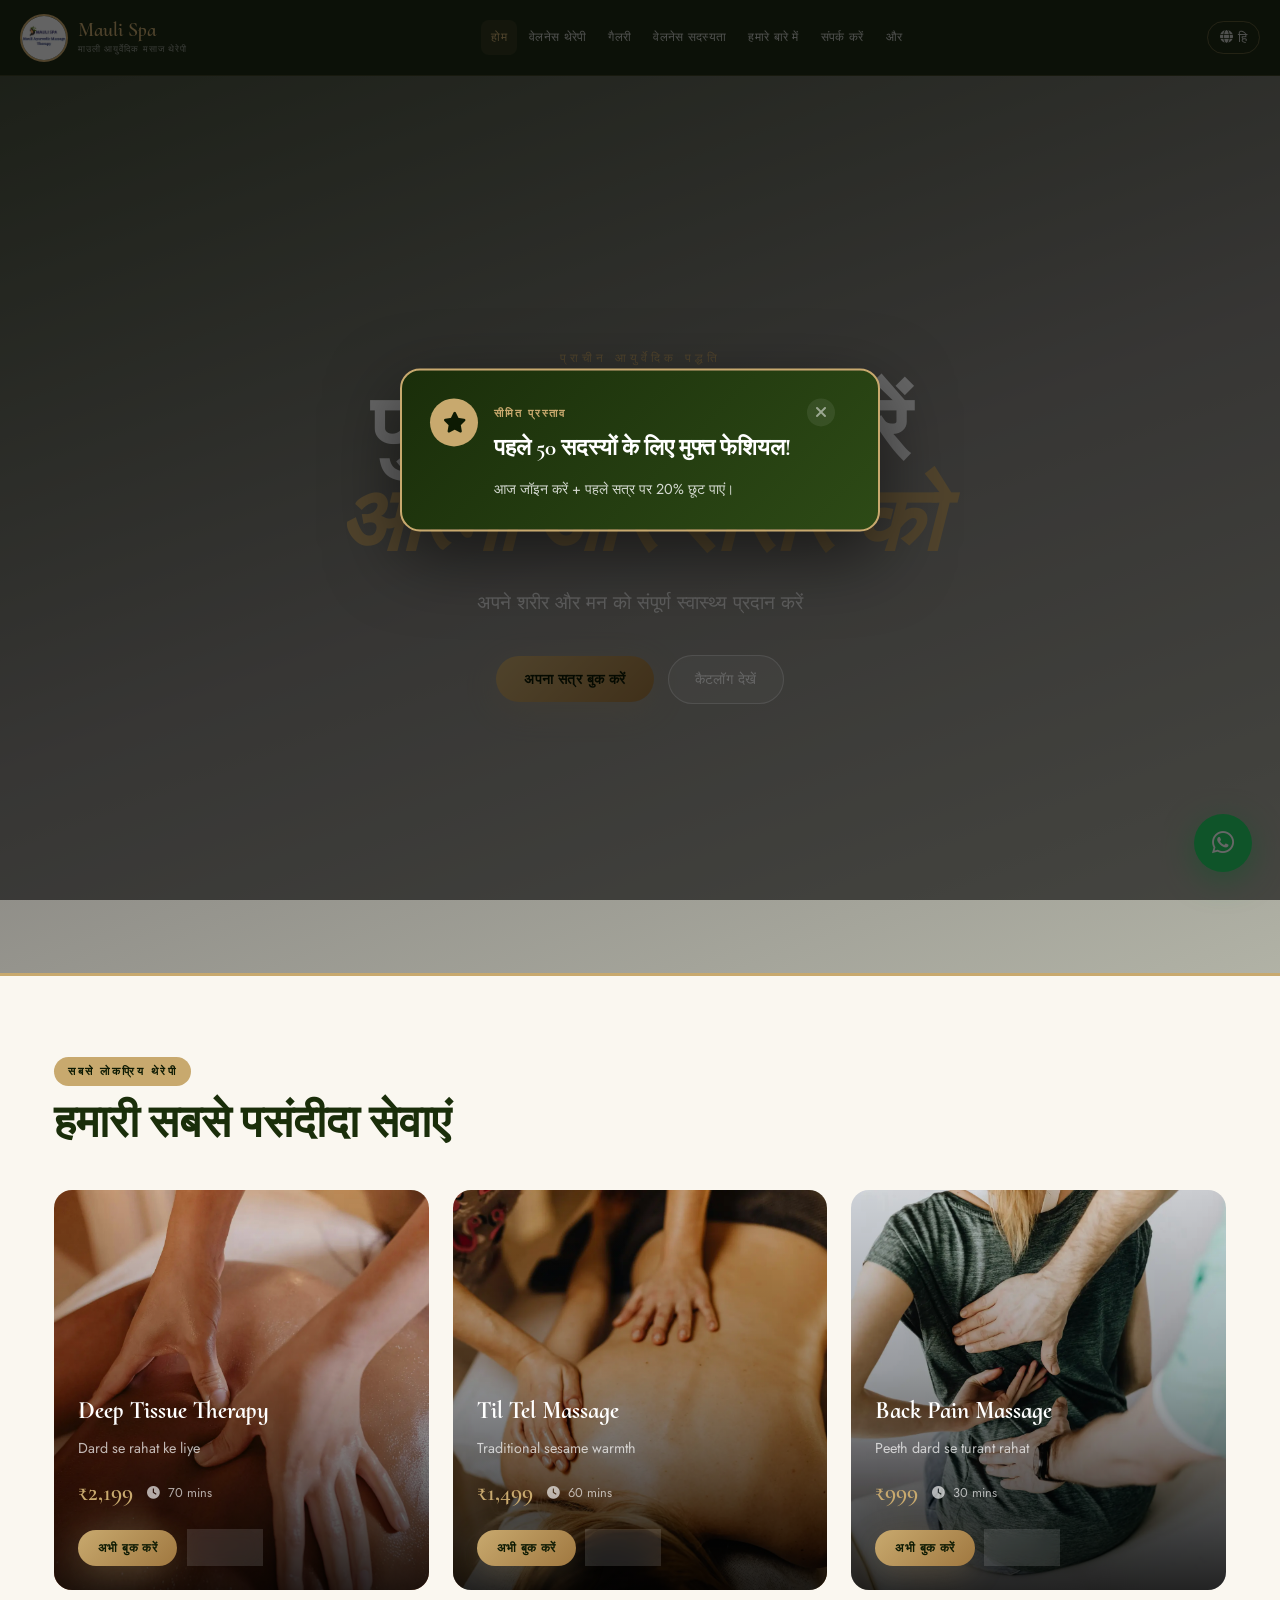
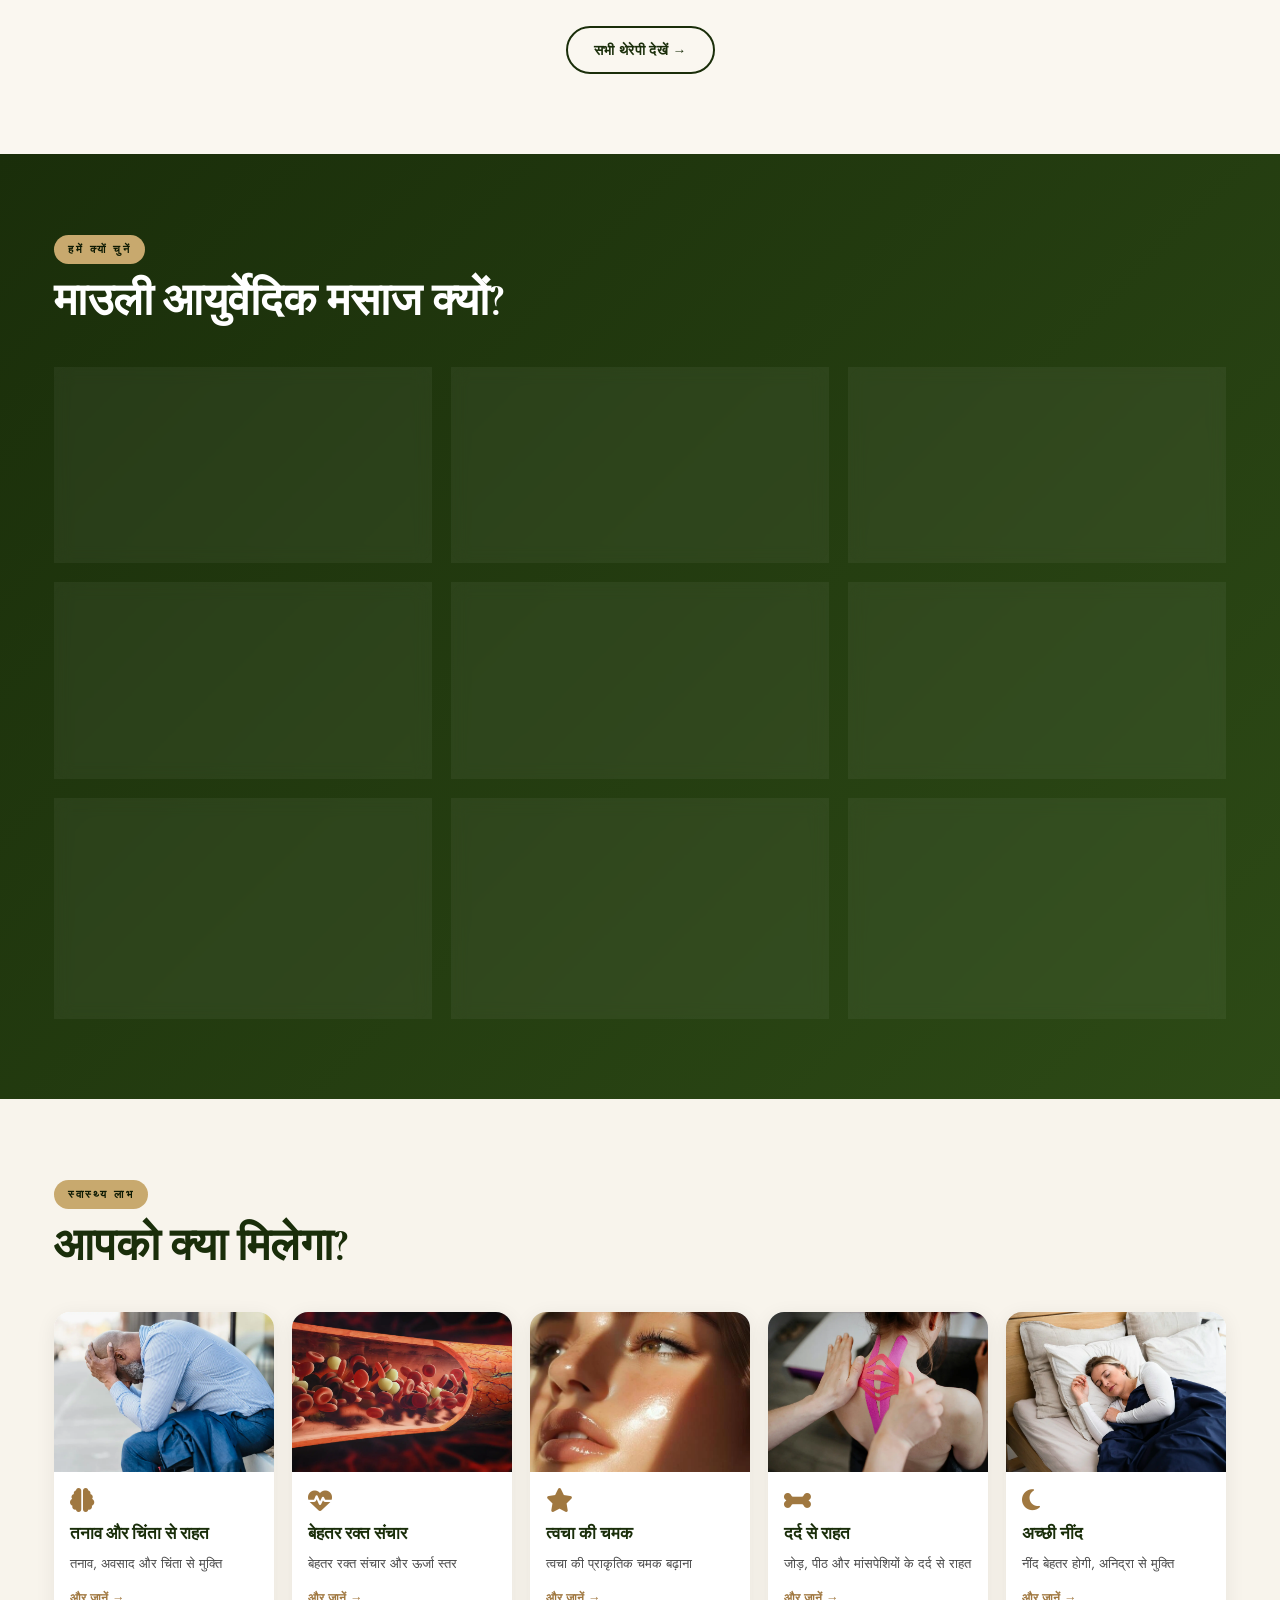
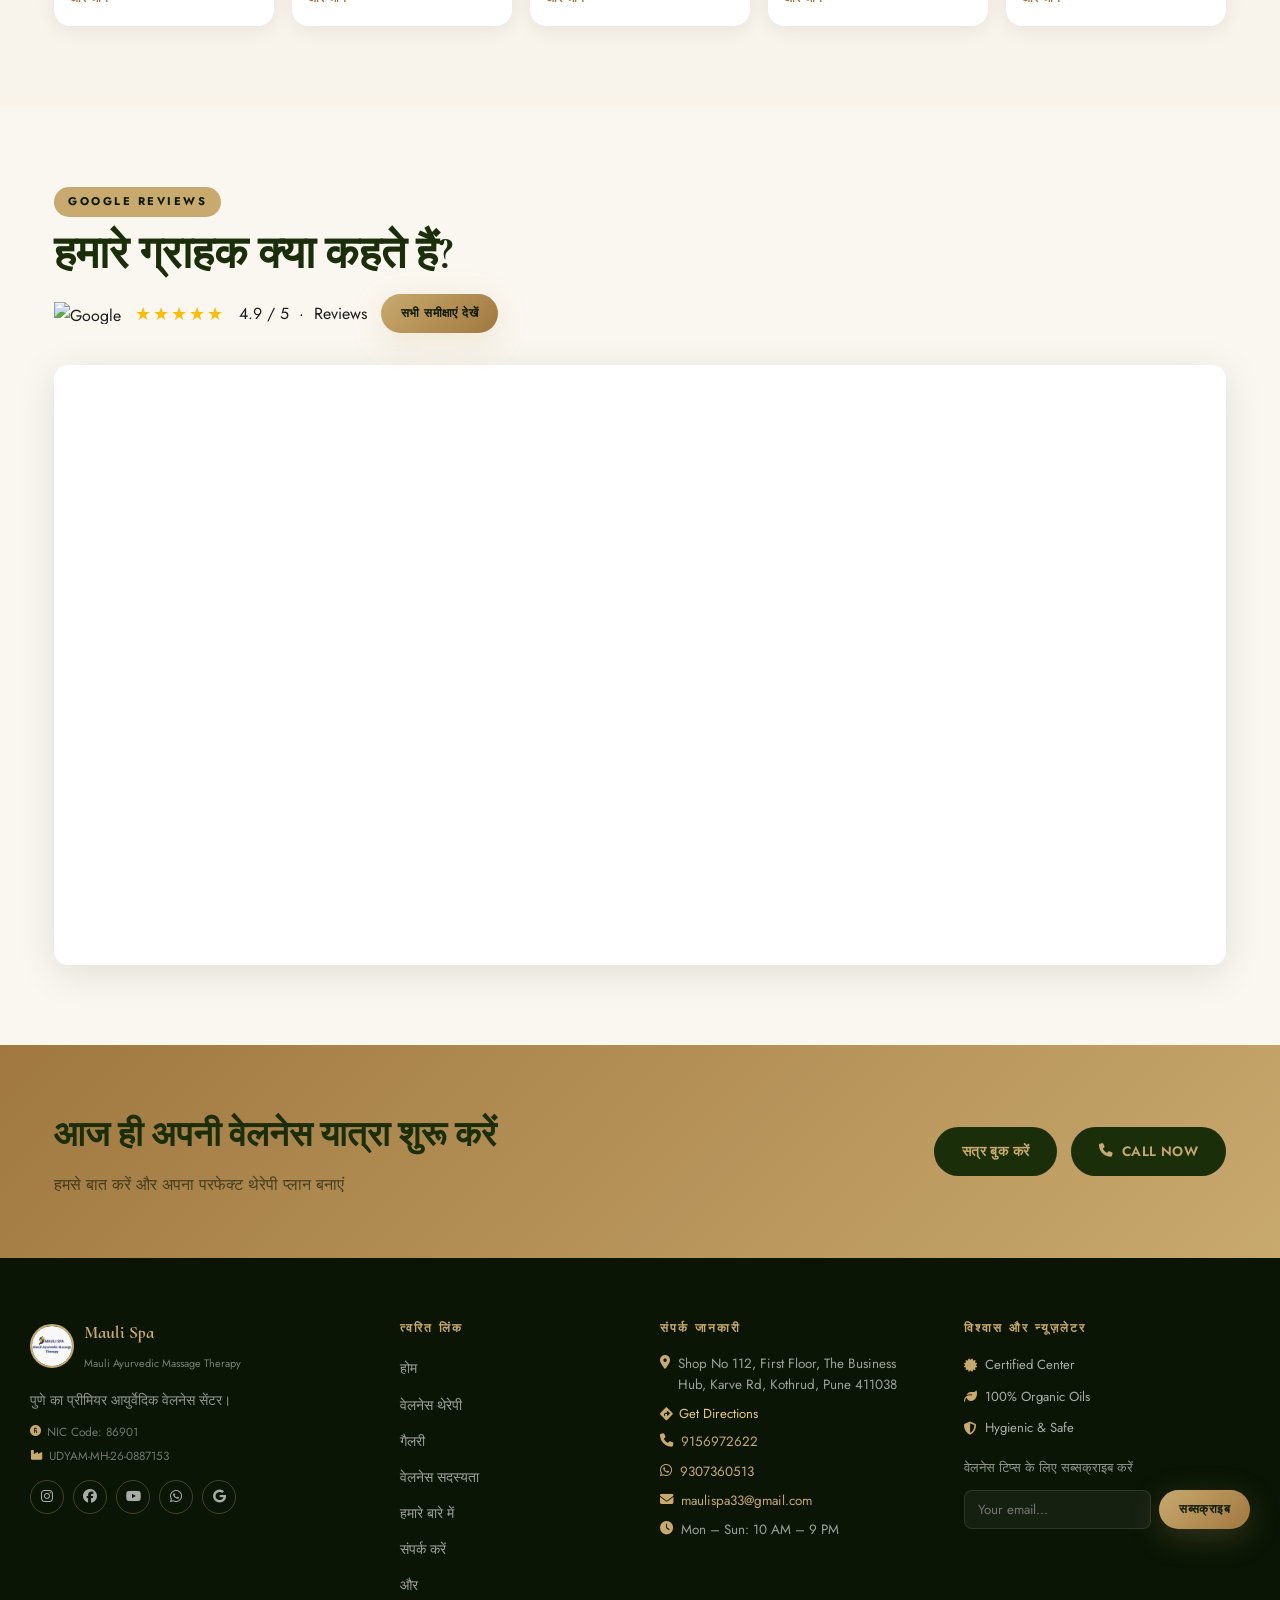
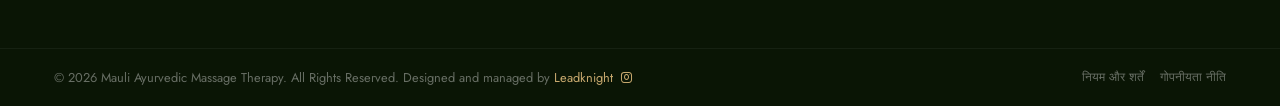
==== index.html @ a4b77ab1 "Update index.html" ====
<!DOCTYPE html>
<html lang="hi">
<head>
<meta charset="UTF-8">
<meta name="viewport" content="width=device-width, initial-scale=1.0">
<title>Mauli Spa - Best Ayurvedic Massage Therapy in Pune | Kothrud</title>
<meta name="description" content="Mauli Spa - Pune ka best Ayurvedic Massage center. Deep Tissue, Potli, Couple Massage. Karve Road, Kothrud. Book Now! Best Spa in Pune.">
<meta name="keywords" content="Best Spa in Pune, Ayurvedic Massage Kothrud, Mauli Spa Services, Massage Therapy Karve Road, Ayurvedic Massage Therapy Pune, Mauli Spa Pune">
<meta property="og:title" content="Mauli Spa - Mayuli Ayurvedic Massage Therapy">
<meta property="og:description" content="Prachin Ayurvedic Paddhati se Payein Sampoorna Swasthya. Best Ayurvedic Massage in Pune.">
<meta property="og:image" content="assets/therapies/deeptissue4.webp?w=1200&h=630&fit=crop">
<meta property="og:url" content="https://www.maulispa.com">
<meta property="og:type" content="website">
<meta name="twitter:card" content="summary_large_image">
<meta name="twitter:title" content="Mauli Spa - Jahan Sukoon Milta Hai">
<meta name="twitter:description" content="Best Ayurvedic Massage Therapy in Pune, Kothrud">
<meta name="twitter:image" content="assets/therapies/deeptissue4.webp?w=1200&h=630&fit=crop">
<link rel="canonical" href="https://www.maulispa.com">
<link rel="preconnect" href="https://fonts.googleapis.com">
<link rel="preconnect" href="https://fonts.gstatic.com" crossorigin>
<link href="https://fonts.googleapis.com/css2?family=Cormorant+Upright:ital,wght@0,300;0,400;0,500;0,600;1,300;1,400&family=Jost:wght@200;300;400;500;600&family=Noto+Sans+Devanagari:wght@300;400;500&display=swap" rel="stylesheet">
<link rel="stylesheet" href="https://cdnjs.cloudflare.com/ajax/libs/font-awesome/6.5.0/css/all.min.css">
<link rel="stylesheet" href="style.css">
<script type="application/ld+json">{"@context":"https://schema.org","@type":"DaySpa","name":"Mauli Spa","description":"Best Ayurvedic Massage Therapy in Pune","url":"https://www.maulispa.com","telephone":"+919307360513","address":{"@type":"PostalAddress","streetAddress":"Shop No 112, First Floor, The Business Hub, Karve Rd","addressLocality":"Kothrud","addressRegion":"Maharashtra","postalCode":"411038","addressCountry":"IN"},"openingHours":"Mo-Su 10:00-21:00","priceRange":"₹₹"}</script>
</head>
<body>

<!-- OFFER POPUP -->
<div id="offerPopup" class="offer-popup">
  <div class="offer-popup-inner">
    <div class="offer-star-badge"><i class="fas fa-star"></i></div>
    <div class="offer-content">
      <span class="offer-tag" data-i18n="offerTag">LIMITED OFFER</span>
      <h3 data-i18n="offerTitle">Free Facial for First 50 Membership User!</h3>
      <p data-i18n="offerDesc">Join today + get 20% off your first session. Click to explore!</p>
    </div>
    <button class="offer-close-btn" id="offerCloseBtn" aria-label="Close"><i class="fas fa-times"></i></button>
  </div>
</div>
<div class="offer-backdrop" id="offerBackdrop"></div>

<!-- HEADER -->
<header class="header" id="mainHeader">
  <div class="header-container">
    <a class="logo-wrap" href="javascript:void(0)" onclick="navTo('home')">
      <div class="logo-icon-wrap">
        <img src="assets/home/logo/logo.webp" alt="Mauli Spa Logo" class="logo-img" id="logoImg">
      </div>
      <div class="logo-text-wrap">
        <span class="logo-name">Mauli Spa</span>
        <span class="logo-tagline" data-i18n="tagline">Mauli Ayurvedic Massage Therapy</span>
      </div>
    </a>

    <nav class="main-nav" id="mainNav">
      <a href="javascript:void(0)" class="nl active" data-page="home" onclick="navTo('home');setNavActive(this)" data-i18n="navHome">Home</a>
      <a href="javascript:void(0)" class="nl" data-page="therapies" onclick="navTo('therapies');setNavActive(this)" data-i18n="navTherapies">Wellness Therapies</a>
      <a href="javascript:void(0)" class="nl" data-page="gallery" onclick="navTo('gallery');setNavActive(this)" data-i18n="navGallery">Gallery</a>
      <a href="javascript:void(0)" class="nl" data-page="membership" onclick="navTo('membership');setNavActive(this)" data-i18n="navMembership">Membership</a>
      <a href="javascript:void(0)" class="nl" data-page="about" onclick="navTo('about');setNavActive(this)" data-i18n="navAbout">About</a>
      <a href="javascript:void(0)" class="nl" data-page="contact" onclick="navTo('contact');setNavActive(this)" data-i18n="navContact">Contact</a>
      <a href="javascript:void(0)" class="nl" data-page="more" onclick="navTo('more');setNavActive(this)" data-i18n="navMore">More</a>
    </nav>

    <div class="header-right">
      <div class="lang-wrap" id="langWrap">
        <button class="lang-trigger" onclick="toggleLangMenu()" aria-label="Language">
          <i class="fas fa-globe"></i>
          <span id="langLabel">हि</span>
        </button>
        <div class="lang-menu" id="langMenu">
          <button onclick="setLang('hi')">🇮🇳 हिंदी</button>
          <button onclick="setLang('en')">🇬🇧 English</button>
          <button onclick="setLang('mr')">मराठी</button>
          <button onclick="setLang('ta')">தமிழ்</button>
          <button onclick="setLang('te')">తెలుగు</button>
          <button onclick="setLang('bn')">বাংলা</button>
          <button onclick="setLang('gu')">ગુજરાતી</button>
          <button onclick="setLang('kn')">ಕನ್ನಡ</button>
          <button onclick="setLang('pa')">ਪੰਜਾਬੀ</button>
          <button onclick="setLang('ml')">മലയാളം</button>
        </div>
      </div>
      <button class="hamburger" id="hamburger" onclick="toggleMobileNav()" aria-label="Menu">
        <span></span><span></span><span></span>
      </button>
    </div>
  </div>
</header>

<!-- PAGES WRAPPER -->
<main id="app">

<!-- ═══════════════════════════════════════════
     PAGE: HOME
═══════════════════════════════════════════ -->
<section id="page-home" class="page active">

  <!-- HERO -->
  <div class="hero">
    <div class="hero-video-wrap" id="heroVideoWrap">
      <video class="hero-video active" autoplay muted loop playsinline preload="auto">
        <source src="assets/home/hero/hero.mp4" type="video/mp4">
      </video>
      <video class="hero-video" autoplay muted loop playsinline preload="none">
        <source src="assets/home/hero/hero2.mp4" type="video/mp4">
      </video>
      <video class="hero-video" autoplay muted loop playsinline preload="none">
        <source src="assets/home/hero/hero3.mp4" type="video/mp4">
      </video>
      <video class="hero-video" autoplay muted loop playsinline preload="none">
        <source src="assets/home/hero/hero4.mp4" type="video/mp4">
      </video>
      <video class="hero-video" autoplay muted loop playsinline preload="none">
        <source src="assets/home/hero/hero5.mp4" type="video/mp4">
      </video>
      <video class="hero-video" autoplay muted loop playsinline preload="none">
        <source src="assets/home/hero/hero1.mp4" type="video/mp4">
      </video>
    </div>
    <div class="hero-overlay"></div>
    <div class="hero-content">
      <p class="hero-eyebrow" data-i18n="heroEyebrow">Prachin Ayurvedic Paddhati</p>
      <h1 class="hero-h1">
        <span data-i18n="heroLine1">Rejuvenate Your</span><br>
        <em data-i18n="heroLine2">Soul &amp; Body</em>
      </h1>
      <p class="hero-sub" data-i18n="heroSub">Apne Shareer aur Mann ko Sampoorna Swasthya pradan karein</p>
      <div class="hero-ctas">
        <button class="btn-gold" onclick="navTo('contact')" data-i18n="heroBook">Book Your Session</button>
        <a href="https://wa.me/c/919307360513" target="_blank" rel="noopener" class="btn-ghost" data-i18n="heroCatalogue">View E-Catalogue</a>
      </div>
    </div>
    <div class="hero-progress" id="heroProgress"><div class="hero-progress-bar" id="heroBar"></div></div>
  </div>

  <!-- TOP 3 THERAPIES OVERLAY -->
  <div class="top3-section">
    <div class="container">
      <div class="sec-badge" data-i18n="top3Badge">Top Demanding Therapies</div>
      <h2 class="sec-h2" data-i18n="top3Title">Our Most Loved Services</h2>
      <div class="top3-grid">

        <div class="top3-card top3-card-hover" data-img="assets/therapies/deeptissue2.webp?w=700&h=500&fit=crop">
          <video class="top3-stroke-video" muted loop playsinline preload="none">
            <source src="assets/therapies/deeptissue.mp4" type="video/mp4">
          </video>
          <div class="top3-bg-img" style="background-image:url('assets/therapies/deeptissue2.webp?w=700&h=500&fit=crop')"></div>
          <div class="top3-overlay">
            <div class="top3-info">
              <h3 data-i18n="thDeepTissue">Deep Tissue Therapy</h3>
              <p data-i18n="thDeepTissueShort">Dard se rahat ke liye</p>
              <div class="top3-meta"><span class="t3-price" data-i18n="thDeepTissuePrice">₹2,199</span><span class="t3-dur"><i class="fas fa-clock"></i> <span data-i18n="thDeepTissueDur">70 mins</span></span></div>
            </div>
            <div class="top3-btns">
              <button class="btn-gold btn-sm" onclick="navTo('contact')" data-i18n="bookNow">Book Now</button>
              <button class="btn-ghost btn-sm" onclick="openTherapyModal(4)" data-i18n="seeMore">See More</button>
            </div>
          </div>
        </div>

        <div class="top3-card top3-card-hover" data-img="assets/therapies/tiltel2.webp?w=700&h=500&fit=crop">
          <video class="top3-stroke-video" muted loop playsinline preload="none">
            <source src="assets/therapies/tiltel.mp4" type="video/mp4">
          </video>
          <div class="top3-bg-img" style="background-image:url('assets/therapies/tiltel2.webp?w=700&h=500&fit=crop')"></div>
          <div class="top3-overlay">
            <div class="top3-info">
              <h3 data-i18n="thTilTel">Til Tel Massage</h3>
              <p data-i18n="thTilTelShort">Traditional sesame warmth</p>
              <div class="top3-meta"><span class="t3-price" data-i18n="thTilTelPrice">₹1,499</span><span class="t3-dur"><i class="fas fa-clock"></i> <span data-i18n="thTilTelDur">60 mins</span></span></div>
            </div>
            <div class="top3-btns">
              <button class="btn-gold btn-sm" onclick="navTo('contact')" data-i18n="bookNow">Book Now</button>
              <button class="btn-ghost btn-sm" onclick="openTherapyModal(7)" data-i18n="seeMore">See More</button>
            </div>
          </div>
        </div>

        <div class="top3-card top3-card-hover" data-img="assets/therapies/backpain.webp?w=700&h=500&fit=crop">
          <video class="top3-stroke-video" muted loop playsinline preload="none">
            <source src="assets/therapies/backpain.mp4" type="video/mp4">
          </video>
          <div class="top3-bg-img" style="background-image:url('assets/therapies/backpain.webp?w=700&h=500&fit=crop')"></div>
          <div class="top3-overlay">
            <div class="top3-info">
              <h3 data-i18n="thBackPain">Back Pain Massage</h3>
              <p data-i18n="thBackPainShort">Peeth dard se turant rahat</p>
              <div class="top3-meta"><span class="t3-price" data-i18n="thBackPainPrice">₹999</span><span class="t3-dur"><i class="fas fa-clock"></i> <span data-i18n="thBackPainDur">30 mins</span></span></div>
            </div>
            <div class="top3-btns">
              <button class="btn-gold btn-sm" onclick="navTo('contact')" data-i18n="bookNow">Book Now</button>
              <button class="btn-ghost btn-sm" onclick="openTherapyModal(10)" data-i18n="seeMore">See More</button>
            </div>
          </div>
        </div>

      </div>
      <div class="see-all-wrap">
        <button class="btn-outline" onclick="navTo('therapies')" data-i18n="seeAllTherapies">See All Therapies →</button>
      </div>
    </div>
  </div>

  <!-- WHY MAULI -->
  <div class="why-section">
    <div class="container">
      <div class="sec-badge" data-i18n="whyBadge">Why Choose Us</div>
      <h2 class="sec-h2" data-i18n="whyTitle">Why Mauli Ayurvedic Massage Therapy?</h2>
      <div class="why-grid">
        <div class="why-card"><div class="why-icon"><i class="fas fa-user-md"></i></div><h3 data-i18n="w1h">Expert Therapists</h3><p data-i18n="w1p">Experienced aur certified staff with Familier Nature</p></div>
        <div class="why-card"><div class="why-icon"><i class="fas fa-leaf"></i></div><h3 data-i18n="w2h">Pure Ayurvedic Oils</h3><p data-i18n="w2p">100% natural aur jadi-bootiyon se bane tel</p></div>
        <div class="why-card"><div class="why-icon"><i class="fas fa-spa"></i></div><h3 data-i18n="w3h">Peaceful Ambience</h3><p data-i18n="w3p">Shor-sharabe se door ek shant vatavaran</p></div>
        <div class="why-card"><div class="why-icon"><i class="fas fa-shield-alt"></i></div><h3 data-i18n="w4h">Hygiene First</h3><p data-i18n="w4p">Disposable sheets &amp; under garments aur sanitized rooms har baar</p></div>
        <div class="why-card"><div class="why-icon"><i class="fas fa-certificate"></i></div><h3 data-i18n="w5h">Certified Center</h3><p data-i18n="w5p">Government certified Ayurvedic wellness center</p></div>
        <div class="why-card"><div class="why-icon"><i class="fas fa-clock"></i></div><h3 data-i18n="w6h">7 Days Open</h3><p data-i18n="w6p">Mon–Sun: 10 AM – 9 PM. Aapki suvidha ke liye</p></div>
        <div class="why-card"><div class="why-icon"><i class="fas fa-door-closed"></i></div><h3 data-i18n="w7h">3 Private Cabins</h3><p data-i18n="w7p">Har cabin mein poori privacy — sirf aap aur aapka sukoon</p></div>
        <div class="why-card"><div class="why-icon"><i class="fas fa-wind"></i></div><h3 data-i18n="w8h">Fan + Central AC</h3><p data-i18n="w8p">Har cabin mein 1 dedicated fan aur centralised AC — perfect cooling har mausam mein</p></div>
        <div class="why-card"><div class="why-icon"><i class="fas fa-shower"></i></div><h3 data-i18n="w9h">Premium Bathroom</h3><p data-i18n="w9p">Combined bathroom with geyser, hot &amp; cold shower aur mini hotel shop</p></div>
      </div>
    </div>
  </div>

  <!-- BENEFITS -->
  <div class="benefits-section">
    <div class="container">
      <div class="sec-badge" data-i18n="benefitsBadge">Health Benefits</div>
      <h2 class="sec-h2" data-i18n="benefitsTitle">Aapko Kya Milega?</h2>
      <div class="benefits-grid">
        <div class="benefit-card" onclick="openBenefitModal('stress')">
          <div class="benefit-img" style="background-image:url('assets/home/benefits/stress1.webp?w=400&h=300&fit=crop')"></div>
          <div class="benefit-body"><i class="fas fa-brain"></i><h4 data-i18n="b1h">Stress &amp; Anxiety Relief</h4><p data-i18n="b1p">Stress, depression aur anxiety se mukti</p><span class="learn-more" data-i18n="learnMore">Learn More →</span></div>
        </div>
        <div class="benefit-card" onclick="openBenefitModal('circulation')">
          <div class="benefit-img" style="background-image:url('assets/home/benefits/batterblood.webp?w=400&h=300&fit=crop')"></div>
          <div class="benefit-body"><i class="fas fa-heartbeat"></i><h4 data-i18n="b2h">Better Blood Circulation</h4><p data-i18n="b2p">Behtar blood circulation aur energy levels</p><span class="learn-more" data-i18n="learnMore">Learn More →</span></div>
        </div>
        <div class="benefit-card" onclick="openBenefitModal('skin')">
          <div class="benefit-img" style="background-image:url('assets/home/benefits/skinglow.webp?w=400&h=300&fit=crop')"></div>
          <div class="benefit-body"><i class="fas fa-star"></i><h4 data-i18n="b3h">Skin Glow</h4><p data-i18n="b3p">Skin ka natural glow aur radiance badhana</p><span class="learn-more" data-i18n="learnMore">Learn More →</span></div>
        </div>
        <div class="benefit-card" onclick="openBenefitModal('pain')">
          <div class="benefit-img" style="background-image:url('assets/home/benefits/painreliefs.webp?w=400&h=300&fit=crop')"></div>
          <div class="benefit-body"><i class="fas fa-bone"></i><h4 data-i18n="b4h">Pain Relief</h4><p data-i18n="b4p">Joint, back aur muscle pain se rahat</p><span class="learn-more" data-i18n="learnMore">Learn More →</span></div>
        </div>
        <div class="benefit-card" onclick="openBenefitModal('sleep')">
          <div class="benefit-img" style="background-image:url('assets/home/benefits/goodsleep.webp?w=400&h=300&fit=crop')"></div>
          <div class="benefit-body"><i class="fas fa-moon"></i><h4 data-i18n="b5h">Good Sleep</h4><p data-i18n="b5p">Neend behtar hogi, insomnia se mukti</p><span class="learn-more" data-i18n="learnMore">Learn More →</span></div>
        </div>
      </div>
    </div>
  </div>

  <!-- GOOGLE REVIEWS — Actual elfsite embed -->
  <div class="reviews-section">
    <div class="container">
      <div class="sec-badge">Google Reviews</div>
      <h2 class="sec-h2" data-i18n="reviewsTitle">Hamara Clients Kya Kehte Hain?</h2>
      <div class="google-rating-bar">
        <img src="https://upload.wikimedia.org/wikipedia/commons/2/2f/Google_2015_logo.svg" alt="Google" class="g-logo">
        <div class="g-stars">★★★★★</div>
        <span>4.9 / 5 &nbsp;·&nbsp; Reviews</span>
        <a href="https://g.page/r/CXoD8fQgviotEBM/review" target="_blank" rel="noopener" class="btn-gold btn-sm" data-i18n="seeReviews">See All Reviews</a>
      </div>
      <!-- Elfsite Google Reviews Widget -->
      <div class="elfsite-reviews-wrap">
        <iframe
          src="https://522c676329b441b885ee4ed697cd2da2.elf.site"
          width="100%"
          height="600"
          frameborder="0"
          style="border:none;border-radius:14px;overflow:hidden;"
          loading="lazy"
          title="Mauli Spa Google Reviews"
          allow="clipboard-write"
        ></iframe>
      </div>
    </div>
  </div>

  <!-- CTA BANNER -->
  <div class="cta-banner">
    <div class="container">
      <div class="cta-banner-inner">
        <div class="cta-text"><h2 data-i18n="ctaTitle">Aaj Hi Apna Wellness Journey Shuru Karein</h2><p data-i18n="ctaSub">Hamse baat karein aur apna perfect therapy plan banayein</p></div>
        <div class="cta-btns">
          <button class="btn-dark" onclick="navTo('contact')" data-i18n="ctaBook">Book Session</button>
          <a href="tel:9156972622" class="btn-dark"><i class="fas fa-phone"></i> Call Now</a>
        </div>
      </div>
    </div>
  </div>

</section>

<!-- ═══════════════════════════════════════════
     PAGE: WELLNESS THERAPIES
═══════════════════════════════════════════ -->
<section id="page-therapies" class="page">
  <div class="page-banner" style="background-image:url('assets/therapies/therapybanner.webp')">
    <div class="pb-overlay"></div>
    <div class="pb-content"><h1 data-i18n="therapiesH1">Wellness Therapies</h1><p data-i18n="therapiesSub">Prachin Ayurvedic Kala se Sampoorna Swasthya</p></div>
  </div>
  <div class="container" style="padding:60px 20px">
    <div class="sec-badge" data-i18n="therapiesBadge">All Services</div>
    <h2 class="sec-h2" data-i18n="therapiesTitle">Hamari Wellness Therapies</h2>
    <div class="therapies-grid" id="therapiesGrid"></div>
  </div>
  <div class="hygiene-strip">
    <div class="container"><div class="hygiene-grid">
      <div class="hy-item"><i class="fas fa-user-md"></i><h4 data-i18n="hygCertified">Certified Therapists</h4><p data-i18n="hygCertifiedP">Professional aur certified team</p></div>
      <div class="hy-item"><i class="fas fa-leaf"></i><h4 data-i18n="hygNatural">Pure Natural Oils</h4><p data-i18n="hygNaturalP">100% natural oils ka istemal</p></div>
      <div class="hy-item"><i class="fas fa-broom"></i><h4 data-i18n="hygDisposable">Disposable Sheets</h4><p data-i18n="hygDisposableP">Fresh sheets har session mein</p></div>
      <div class="hy-item"><i class="fas fa-spray-can"></i><h4 data-i18n="hygSanitized">Sanitized Rooms</h4><p data-i18n="hygSanitizedP">Deep sanitized after every client</p></div>
    </div></div>
  </div>
</section>

<!-- ═══════════════════════════════════════════
     PAGE: GALLERY
═══════════════════════════════════════════ -->
<section id="page-gallery" class="page">
  <div class="page-banner" style="background-image:url('assets/gallery/gallerybanner.webp?w=1920&h=600&fit=crop')">
    <div class="pb-overlay"></div>
    <div class="pb-content"><h1 data-i18n="galleryH1">Gallery</h1><p data-i18n="gallerySub">Hamare Shant aur Sundar Vatavaran Dekhein</p></div>
  </div>
  <div class="container" style="padding:60px 20px">
    <div class="social-section-header" data-i18n="followUs">Follow Us On Social Media</div>
    <div class="social-strip">
      <a href="https://instagram.com/maulispa" target="_blank" class="soc-btn instagram"><i class="fab fa-instagram"></i> Instagram</a>
      <a href="https://facebook.com/@maulispa" target="_blank" class="soc-btn facebook"><i class="fab fa-facebook"></i> Facebook</a>
      <a href="https://youtube.com/@maulispa" target="_blank" class="soc-btn youtube"><i class="fab fa-youtube"></i> YouTube</a>
      <a href="https://wa.me/919307360513" target="_blank" class="soc-btn whatsapp"><i class="fab fa-whatsapp"></i> WhatsApp</a>
      <a href="https://share.google/SUFFG6sbTxTEp1xLA" target="_blank" class="soc-btn gmaps"><i class="fas fa-map-marker-alt"></i> Google Maps</a>
    </div>
    <div class="virtual-tour-wrap">
      <h3 class="sec-h2" data-i18n="virtualTour">Virtual Tour</h3>
      <div class="vt-video">
        <video autoplay muted loop playsinline style="width:100%;height:100%;object-fit:cover;">
          <source src="assets/gallery/internaltour.mp4" type="video/mp4">
        </video>
        <div class="vt-label"><i class="fas fa-play-circle"></i> <span data-i18n="virtualTourLabel">Mauli Spa — Virtual Tour</span></div>
      </div>
    </div>
    <h3 class="sec-h2" style="margin-bottom:30px;" data-i18n="photoGallery">Photo Gallery</h3>
    <div class="masonry-grid" id="masonryGrid"></div>
  </div>
  <div class="lightbox" id="lightbox">
    <button class="lb-close" onclick="closeLightbox()"><i class="fas fa-times"></i></button>
    <button class="lb-prev" onclick="lbNav(-1)"><i class="fas fa-chevron-left"></i></button>
    <img id="lbImg" src="" alt="">
    <button class="lb-next" onclick="lbNav(1)"><i class="fas fa-chevron-right"></i></button>
    <div class="lb-counter" id="lbCounter"></div>
  </div>
</section>

<!-- ═══════════════════════════════════════════
     PAGE: MEMBERSHIP
═══════════════════════════════════════════ -->
<section id="page-membership" class="page">
  <div class="page-banner" style="background-image:url('assets/membership/membership.webp')">
    <div class="pb-overlay"></div>
    <div class="pb-content"><h1 data-i18n="memberH1">Wellness Membership</h1><p data-i18n="memberSub">Har baar pay karne ki jhanjhat chhodein</p></div>
  </div>
  <div class="container" style="padding:60px 20px">
    <div class="limited-offer-banner">
      <span class="pulse-dot"></span>
      <strong data-i18n="limitedOffer">LIMITED OFFER:</strong>&nbsp;<span data-i18n="limitedOfferDesc">Pehle 50 Members ke liye Join karte hi ek FREE Facial milega!</span>
    </div>
    <div class="savings-calc">
      <h3 data-i18n="savingsCalc">Savings Calculator</h3>
      <div class="sc-inner">
        <div class="sc-box red"><span data-i18n="normalPrice">Normal Price</span><strong>₹1,499/session</strong></div>
        <div class="sc-arrow">→</div>
        <div class="sc-box green"><span data-i18n="memberPrice">Platinum Member</span><strong>₹1,124/session</strong></div>
        <div class="sc-box highlight"><span data-i18n="annualSaving">Annual Saving</span><strong>₹4,500</strong></div>
      </div>
    </div>
    <div class="plans-grid">
      <div class="plan-card">
        <div class="plan-header"><h3 data-i18n="planSilver">Silver</h3><div class="plan-price">₹2,089<span>/mo</span></div></div>
        <ul class="plan-feats">
          <li><i class="fas fa-check"></i> <span data-i18n="silver1">1 Session / month</span></li>
          <li><i class="fas fa-check"></i> <span data-i18n="silver2">5% Off extra sessions</span></li>
          <li class="no"><i class="fas fa-times"></i> <span data-i18n="silver3">Guest Pass</span></li>
          <li class="no"><i class="fas fa-times"></i> <span data-i18n="silver4">Priority Support</span></li>
          <li class="no"><i class="fas fa-times"></i> <span data-i18n="silver5">Extended Duration</span></li>
        </ul>
        <button class="btn-outline" onclick="navTo('contact')" data-i18n="joinSilver">Join Silver</button>
      </div>
      <div class="plan-card bestseller">
        <div class="plan-badge">⭐ <span data-i18n="bestSeller">Best Seller</span></div>
        <div class="plan-header"><h3 data-i18n="planGold">Gold</h3><div class="plan-price">₹3,738<span>/mo</span></div></div>
        <ul class="plan-feats">
          <li><i class="fas fa-check"></i> <span data-i18n="gold1">2 Sessions / month</span></li>
          <li><i class="fas fa-check"></i> <span data-i18n="gold2">15% Off extra sessions</span></li>
          <li><i class="fas fa-check"></i> <span data-i18n="gold3">1 Guest Pass / month</span></li>
          <li><i class="fas fa-check"></i> <span data-i18n="gold4">Priority Support</span></li>
          <li><i class="fas fa-check"></i> <span data-i18n="gold5">30 days validity</span></li>
        </ul>
        <button class="btn-gold" onclick="navTo('contact')" data-i18n="joinGold">Join Gold</button>
      </div>
      <div class="plan-card platinum">
        <div class="plan-header"><h3 data-i18n="planPlatinum">Platinum</h3><div class="plan-price">₹6,597<span>/mo</span></div></div>
        <ul class="plan-feats">
          <li><i class="fas fa-check"></i> <span data-i18n="plat1">4 Sessions / month</span></li>
          <li><i class="fas fa-check"></i> <span data-i18n="plat2">25% Off extra sessions</span></li>
          <li><i class="fas fa-check"></i> <span data-i18n="plat3">2 Guest Pass / month</span></li>
          <li><i class="fas fa-check"></i> <span data-i18n="plat4">Priority Support</span></li>
          <li><i class="fas fa-check"></i> <span data-i18n="plat5">5+30 days validity</span></li>
        </ul>
        <button class="btn-outline" onclick="navTo('contact')" data-i18n="joinPlatinum">Join Platinum</button>
      </div>
    </div>
    <div style="margin-top:60px">
      <h3 class="sec-h2" data-i18n="memberTestTitle">Happy Members</h3>
      <div class="mem-test-grid">
        <div class="mem-test-card"><p>"Membership lene ke baad se meri back pain ki samasya khatam ho gayi kyunki ab main regular hoon."</p><strong>— Aakash Mehta, Gold Member</strong></div>
        <div class="mem-test-card"><p>"Gold membership best value for money hai. Guest pass se maine apni wife ko bhi treat kiya!"</p><strong>— Vikram Joshi, Gold Member</strong></div>
      </div>
    </div>
    <div class="faqs-wrap" style="margin-top:60px">
      <h3 class="sec-h2" data-i18n="faqTitle">Frequently Asked Questions</h3>
      <div class="faq-list">
        <div class="faq-item"><button class="faq-q" onclick="toggleFaq(this)"><span class="faq-q-text" data-i18n="faq1q">Kya membership cancel kar sakta hoon?</span> <span>+</span></button><div class="faq-a" data-i18n="faq1a">Haan, kisi bhi time cancel kar sakte hain. Pro-rata refund milega unused sessions ka.</div></div>
        <div class="faq-item"><button class="faq-q" onclick="toggleFaq(this)"><span class="faq-q-text" data-i18n="faq2q">Unused sessions agle mahine carry forward honge?</span> <span>+</span></button><div class="faq-a" data-i18n="faq2a">Bilkul! Sessions expire nahi hote. Agle mahine mein use kar sakte hain.</div></div>
        <div class="faq-item"><button class="faq-q" onclick="toggleFaq(this)"><span class="faq-q-text" data-i18n="faq3q">Kya membership kisi aur ko gift kar sakta hoon?</span> <span>+</span></button><div class="faq-a" data-i18n="faq3a">Haan! Gift card available hai. Kisi bhi priyajan ko gift karein.</div></div>
      </div>
    </div>
  </div>
</section>

<!-- ═══════════════════════════════════════════
     PAGE: ABOUT
═══════════════════════════════════════════ -->
<section id="page-about" class="page">
  <div class="page-banner" style="background-image:url('assets/about/about.webp')">
    <div class="pb-overlay"></div>
    <div class="pb-content"><h1 data-i18n="aboutH1">About Mauli Spa</h1><p>Jahan Sukoon Milta Hai</p></div>
  </div>
  <div class="container" style="padding:60px 20px">
    <div class="about-grid">
      <div class="about-story">
        <div class="sec-badge" data-i18n="ourStory">Our Story</div>
        <h2 class="sec-h2" data-i18n="aboutTitle">Mauli Spa ki Kahani</h2>
        <h3 class="sec-h1" data-i18n="aboutSubtitle":>Unit of Mauli Ayurvedic Massage Therapy</h3>
        <p data-i18n="aboutP1">Mauli Spa ki shuruat ek sapne se hui — ek aisa jagah banana jahan log apni daily life ki bhagdaud se bahar aa sakein aur sach mein relax kar sakein.</p>
        <p data-i18n="aboutP2">Prachin Ayurvedic traditions aur modern wellness practices ko mila kar, humne ek aisa sanctuary create kiya hai jo aapke shareer, mann aur aatma ko poshan deta hai.</p>
        <p data-i18n="aboutP3">Hamara mission sirf massage dena nahi hai — balki aapki life mein sustained wellness laana hai. Isliye hamare therapists not only technically skilled hain, balki genuinely caring bhi hain.</p>
        <div class="about-stats">
          <div class="stat-box"><strong>15+</strong><span data-i18n="statYears">Years</span></div>
          <div class="stat-box"><strong>5000+</strong><span data-i18n="statClients">Clients</span></div>
          <div class="stat-box"><strong>24+</strong><span data-i18n="statTherapies">Therapies</span></div>
          <div class="stat-box"><strong>4.9★</strong><span data-i18n="statRating">Rating</span></div>
        </div>
      </div>
      <div class="about-img-wrap">
        <img src="assets/about/sumansolanki.webp" alt="Mauli Spa">
      </div>
    </div>
    <div class="vision-row">
      <div class="vision-card"><div class="vc-icon"><i class="fas fa-eye"></i></div><h3 data-i18n="ourVision">Our Vision</h3><p data-i18n="visionDesc">Stress-free lifestyle promote karna aur har ek client ko sampoorna swasthya ki taraf guide karna.</p></div>
      <div class="vision-card"><div class="vc-icon"><i class="fas fa-heart"></i></div><h3 data-i18n="ourMission">Our Mission</h3><p data-i18n="missionDesc">Prachin Ayurvedic wisdom ko modern comfort ke saath combine karke best healing experience dena.</p></div>
      <div class="vision-card"><div class="vc-icon"><i class="fas fa-seedling"></i></div><h3 data-i18n="ourValues">Our Values</h3><p data-i18n="valuesDesc">Authenticity, purity, care aur continuous improvement — ye hamare core values hain.</p></div>
    </div>
    <h3 class="sec-h2" style="margin-bottom:30px" data-i18n="ourTeam">Our Team</h3>
    <div class="team-grid">
      <div class="team-card"><div class="team-img" style="background-image:url('assets/about/sumansolanki.webp?w=300&h=300&fit=crop')"></div><h4>Mrs. Suman Solanki</h4><p>Founder &amp; Head Therapist</p><small>15+ Years Experience</small></div>
      <div class="team-card"><div class="team-img" style="background-image:url('assets/about/rani.png?w=300&h=300&fit=crop')"></div><h4>Rani</h4><p>Senior Ayurvedic Therapist</p><small>2 Years Experience</small></div>
      <div class="team-card"><div class="team-img" style="background-image:url('assets/about/male.png?w=300&h=300&fit=crop')"></div><h4>Rahul Kumar</h4><p>Deep Tissue Specialist</p><small>3+ Years Experience</small></div>
      <div class="team-card"><div class="team-img" style="background-image:url('assets/about/rani.png?w=300&h=300&fit=crop')"></div><h4>Anita Patil</h4><p>Potli &amp; Herbal junior</p><small> ongoing training</small></div>
      <div class="team-card special-card"><div class="team-img" style="background-image:url('https://images.unsplash.com/photo-1472099645785-5658abf4ff4e?w=300&h=300&fit=crop')"></div><h4>Tarun Kumar</h4><p>Marketing Expert</p><small>Last 5 Years · Lead Knight</small><a href="https://instagram.com/lead.knight" target="_blank" class="btn-gold btn-sm" style="margin-top:10px;display:inline-flex;align-items:center;gap:6px;"><i class="fab fa-instagram"></i> Connect</a></div>
    </div>
  </div>
</section>

<!-- ═══════════════════════════════════════════
     PAGE: CONTACT
═══════════════════════════════════════════ -->
<section id="page-contact" class="page">
  <div class="page-banner" style="background-image:url('assets/contactus/contactus.webp')">
    <div class="pb-overlay"></div>
    <div class="pb-content"><h1 data-i18n="contactH1">Contact Us</h1><p data-i18n="contactSub">Hum aapka swagat karne ke liye intezar kar rahe hain</p></div>
  </div>
  <div class="container" style="padding:60px 20px">
    <div class="contact-layout">
      <div class="contact-form-side">
        <h2 data-i18n="startJourney">Start Your Wellness Journey</h2>
        <p data-i18n="contactFormDesc">Aapka naam aur number daalein — hum 15 minutes mein contact karenge!</p>
        <div id="contactFormWrap">
          <div class="form-group"><label data-i18n="fName">Your Name *</label><input type="text" id="fName" placeholder="Aapka naam" autocomplete="name"></div>
          <div class="form-group"><label data-i18n="fPhone">Mobile Number *</label><input type="tel" id="fPhone" placeholder="+91 XXXXX XXXXX" autocomplete="tel"></div>
          <!-- ID Proof field — mandatory -->
          <div class="form-group">
            <label data-i18n="fIdProof">Bring any Government ID for Physical Verification *</label>
            <select id="fIdProof">
              <option value="">-- Select ID Proof --</option>
              <option>Aadhaar Card</option>
              <option>PAN Card</option>
              <option>Voter ID</option>
              <option>Passport</option>
              <option>Driving Licence</option>
            </select>
          </div>
          <div class="form-group"><label data-i18n="fService">Service Interested In</label>
            <select id="fService">
              <option value="">Select a therapy...</option>
              <option>Spa Pack — ₹3,999</option><option>Potli Massage — ₹2,999</option><option>Couple Massage — ₹2,899</option><option>Medicinal Oil Massage — ₹2,499</option><option>Deep Tissue Massage — ₹2,199</option><option>Aloe Vera Gel Massage — ₹1,999</option><option>Cream Massage — ₹1,799</option><option>Til Tel Massage — ₹1,499</option><option>Powder Massage — ₹1,299</option><option>Facial — ₹999</option><option>Back Pain Massage — ₹999</option><option>Leg Pain Massage — ₹999</option><option>Foot Massage — ₹499</option><option>Head Massage — ₹499</option>
            </select>
          </div>
          <div class="form-row">
            <div class="form-group"><label data-i18n="fDate">Preferred Date</label><input type="date" id="fDate"></div>
            <div class="form-group"><label data-i18n="fTime">Preferred Time</label>
              <select id="fTime"><option>10:00 AM</option><option>11:00 AM</option><option>12:00 PM</option><option>1:00 PM</option><option>2:00 PM</option><option>3:00 PM</option><option>4:00 PM</option><option>5:00 PM</option><option>6:00 PM</option><option>7:00 PM</option><option>8:00 PM</option></select>
            </div>
          </div>
          <div class="form-group"><label data-i18n="fMsg">Message</label><textarea id="fMsg" rows="3" placeholder="Koi special requirement?"></textarea></div>
          <!-- T&C Checkbox -->
          <div class="form-group tc-checkbox-wrap">
            <label class="tc-checkbox-label">
              <input type="checkbox" id="fTcAccept">
              <span data-i18n="tcAcceptLabel">I have read and agree to the</span>
              <a href="javascript:void(0)" onclick="openLegalPopup('terms')" class="tc-link" data-i18n="tcLinkText">Terms &amp; Conditions</a>
            </label>
            <div id="tcError" class="ferr" style="display:none" data-i18n="tcError">Please accept the Terms &amp; Conditions to proceed.</div>
          </div>
          <button class="btn-gold btn-full" onclick="submitContactForm()" data-i18n="submitBtn">Start Your Wellness Journey 🌿</button>
        </div>
        <div id="formSuccess" class="form-success" style="display:none">
          <i class="fas fa-check-circle"></i><h3>Thank You!</h3><p data-i18n="formSuccessMsg">Aapka message mil gaya. Hum 15 minutes mein call karenge!</p>
        </div>
        <div class="contact-faqs">
          <h4 data-i18n="quickFaqs">Quick FAQs</h4>
          <div class="faq-item"><button class="faq-q" onclick="toggleFaq(this)"><span class="faq-q-text" data-i18n="cfaq1q">Kya pre-booking zaroori hai?</span> <span>+</span></button><div class="faq-a" data-i18n="cfaq1a">Walk-in available hai, lekin advance booking recommended hai for guaranteed slot.</div></div>
          <div class="faq-item"><button class="faq-q" onclick="toggleFaq(this)"><span class="faq-q-text" data-i18n="cfaq2q">Kya parking available hai?</span> <span>+</span></button><div class="faq-a" data-i18n="cfaq2a">Haan, The Business Hub mein ample parking available hai.</div></div>
        </div>
      </div>
      <div class="contact-info-side">
        <div class="contact-info-card">
          <h3 data-i18n="findUs">Find Us</h3>
          <div class="ci-item"><i class="fas fa-map-marker-alt"></i><div><b>Address</b><p>Shop No 112, First Floor, The Business Hub, Karve Rd, opposite Mirch Masala Restaurant, Happy Colony, Kothrud, Pune 411038</p><a href="https://www.google.com/maps/dir//MAULI+AYURVEDIC+MASSAGE+THERAPY" target="_blank" class="direction-link" data-i18n="getDirections">Get Directions →</a></div></div>
          <div class="ci-item"><i class="fas fa-phone"></i><div><b>Call</b><p><a href="tel:9156972622">9156972622</a></p></div></div>
          <div class="ci-item"><i class="fab fa-whatsapp"></i><div><b>WhatsApp</b><a href="https://wa.me/919307360513" target="_blank" class="btn-gold btn-sm" style="margin-top:6px;display:inline-flex">Chat Now</a></div></div>
          <div class="ci-item"><i class="fas fa-envelope"></i><div><b>Email</b><p><a href="mailto:maulispa33@gmail.com">maulispa33@gmail.com</a></p></div></div>
          <div class="ci-item"><i class="fas fa-clock"></i><div><b>Hours</b><p>Mon – Sun: 10 AM – 9 PM</p></div></div>
        </div>
        <div class="map-wrap">
          <iframe src="https://www.google.com/maps/embed?pb=!1m18!1m12!1m3!1d3783.5!2d73.8127!3d18.4937!2m3!1f0!2f0!3f0!3m2!1i1024!2i768!4f13.1!3m3!1m2!1s0x3bc2bf11cbd9639d%3A0x2d2abe20f4f1037a!2sMauli+Ayurvedic+Massage+Therapy!5e0!3m2!1sen!2sin!4v1234" width="100%" height="280" style="border:0;border-radius:12px;" allowfullscreen loading="lazy"></iframe>
        </div>
      </div>
    </div>
  </div>
</section>

<!-- ═══════════════════════════════════════════
     PAGE: MORE
═══════════════════════════════════════════ -->
<section id="page-more" class="page">
  <div class="page-banner" style="background-image:url('assets/more/more.webp')">
    <div class="pb-overlay"></div>
    <div class="pb-content"><h1 data-i18n="moreH1">More from Mauli Spa</h1><p data-i18n="moreSub">Explore more options</p></div>
  </div>
  <div class="container" style="padding:60px 20px">
    <div class="more-cards-grid">
      <!-- Refer & Earn -->
      <div class="more-feature-card refer-card">
        <div class="mfc-icon"><i class="fas fa-gift"></i></div>
        <h3 data-i18n="referTitle">Refer &amp; Earn Discount</h3>
        <p data-i18n="referDesc">Apne dost ko Mauli Ayurvedic Massage therapy therapies refer karein aur dono ko discount paayein! Valid on services above ₹1,500.</p>
        <div class="refer-steps">
          <div class="rs"><span>1</span><p data-i18n="rs1">Apne dost ko Mauli Spa refer karein</p></div>
          <div class="rs"><span>2</span><p data-i18n="rs2">Dost ke 1st Therapy ke baad aapko discount milega</p></div>
          <div class="rs"><span>3</span><p data-i18n="rs3">Aur dost ko bhi first visit par special discount!</p></div>
        </div>
        <div class="refer-benefits">
          <div class="rb"><i class="fas fa-tag"></i><span data-i18n="referYouGet">You get: 10% off on next service (min ₹1,500)</span></div>
          <div class="rb"><i class="fas fa-tag"></i><span data-i18n="referFriendGet">Friend gets: 5% off on first visit</span></div>
        </div>
        <button class="btn-gold" onclick="openReferModal()" data-i18n="referNow">Refer Now</button>
        <p class="terms-note" data-i18n="referTerms">*Terms apply. Valid on services above ₹1,500 only.</p>
      </div>
      <!-- Join Us as Team -->
      <div class="more-feature-card team-card">
        <div class="mfc-icon"><i class="fas fa-users"></i></div>
        <h3 data-i18n="joinTeamTitle">Join Us as Team</h3>
        <p data-i18n="joinTeamDesc">Become part of Mauli Spa's growing family. Choose your work style!</p>
        <div class="join-options">
          <div class="jo-card">
            <div class="jo-icon"><i class="fas fa-briefcase"></i></div>
            <h4 data-i18n="salariedTitle">Salaried</h4>
            <ul class="jo-list">
              <li data-i18n="sal1">Fixed monthly salary</li>
              <li data-i18n="sal2">PF &amp; ESI benefits</li>
              <li data-i18n="sal4">Training provided</li>
            </ul>
            <button class="btn-outline btn-sm" onclick="openJobModal('salaried')" data-i18n="applyNow">Apply Now</button>
          </div>
          <div class="jo-card">
            <div class="jo-icon"><i class="fas fa-user-clock"></i></div>
            <h4 data-i18n="freelanceTitle">Freelancer</h4>
            <ul class="jo-list">
              <li data-i18n="fr1">Flexible hours</li>
              <li data-i18n="fr2">Per-15 Days payment</li>
              <li data-i18n="fr3">Work from our center</li>
              <li data-i18n="fr4">Upscale your Therapy skill</li>
            </ul>
            <button class="btn-outline btn-sm" onclick="openJobModal('freelancer')" data-i18n="applyNow">Apply Now</button>
          </div>
        </div>
      </div>
      <!-- Learning -->
      <div class="more-feature-card learn-card">
        <div class="mfc-icon"><i class="fas fa-graduation-cap"></i></div>
        <h3 data-i18n="learningTitle">Learning Center</h3>
        <p data-i18n="learningDesc">Ayurveda aur wellness ke baare mein seekhein. Courses aur workshops available!</p>
        <div class="learn-grid">
          <div class="lg-item">
            <i class="fas fa-book-open"></i>
            <h5 data-i18n="l1h">Ayurveda Basics</h5>
            <p data-i18n="l1p">Introduction to Ayurvedic principles</p>
          </div>
          <div class="lg-item">
            <i class="fas fa-hands"></i>
            <h5 data-i18n="l2h">Massage Techniques</h5>
            <p data-i18n="l2p">Learn professional massage skills</p>
          </div>
          <div class="lg-item">
            <i class="fas fa-flask"></i>
            <h5 data-i18n="l3h">Oil &amp; Herb Knowledge</h5>
            <p data-i18n="l3p">Pure Ayurvedic oils aur herbs</p>
          </div>
          <div class="lg-item lg-cert-card">
            <div class="lg-cert-top">
              <i class="fas fa-certificate"></i>
              <h5 data-i18n="l4h">Certification Course</h5>
              <p data-i18n="l4p">Get certified as Ayurvedic therapist</p>
            </div>
            <div class="lg-cert-strip">
              <i class="fas fa-hourglass-half"></i>
              <span data-i18n="comingSoon">Coming Soon</span>
            </div>
          </div>
        </div>
        <button class="btn-gold" onclick="openLearnModal()" data-i18n="learnEnroll">Enroll Now</button>
      </div>
    </div>
    <div class="more-quick-grid">
      <div class="mq-card" onclick="navTo('therapies')"><i class="fas fa-spa"></i><h4 data-i18n="qTherapies">All Therapies</h4></div>
      <div class="mq-card" onclick="navTo('membership')"><i class="fas fa-crown"></i><h4 data-i18n="qMembership">Membership</h4></div>
      <a class="mq-card" href="https://wa.me/c/919307360513" target="_blank"><i class="fab fa-whatsapp"></i><h4 data-i18n="qCatalogue">E-Catalogue</h4></a>
      <div class="mq-card" onclick="navTo('gallery')"><i class="fas fa-images"></i><h4 data-i18n="qGallery">Gallery</h4></div>
      <a class="mq-card" href="https://instagram.com/maulispa" target="_blank"><i class="fab fa-instagram"></i><h4>Instagram</h4></a>
      <a class="mq-card" href="https://youtube.com/@maulispa" target="_blank"><i class="fab fa-youtube"></i><h4>YouTube</h4></a>
    </div>
  </div>
</section>

<!-- ═══════════════════════════════════════════
     PAGE: TERMS & CONDITIONS
═══════════════════════════════════════════ -->
<section id="page-terms" class="page">
  <div class="page-banner" style="background-image:url('https://images.unsplash.com/photo-1544161515-4ab6ce6db874?w=1920&h=400&fit=crop')">
    <div class="pb-overlay"></div>
    <div class="pb-content"><h1 data-i18n="termsH1">Terms &amp; Conditions</h1></div>
  </div>
  <div class="container legal-page" style="padding:60px 20px">
    <p class="legal-updated" data-i18n="legalUpdated">Last Updated: April 2026</p>
    <div id="termsContent"></div>
  </div>
</section>

<!-- ═══════════════════════════════════════════
     PAGE: PRIVACY POLICY
═══════════════════════════════════════════ -->
<section id="page-privacy" class="page">
  <div class="page-banner" style="background-image:url('https://images.unsplash.com/photo-1519823551278-64ac92734fb1?w=1920&h=400&fit=crop')">
    <div class="pb-overlay"></div>
    <div class="pb-content"><h1 data-i18n="privacyH1">Privacy Policy</h1></div>
  </div>
  <div class="container legal-page" style="padding:60px 20px">
    <p class="legal-updated" data-i18n="legalUpdated">Last Updated: April 2026</p>
    <div id="privacyContent"></div>
  </div>
</section>

</main><!-- /app -->

<!-- ═══════════════════════════════════════════
     FOOTER
═══════════════════════════════════════════ -->
<footer class="footer">
  <div class="footer-grid container">
    <!-- Col 1 -->
    <div class="fc">
      <div class="footer-logo">
        <img src="assets/home/logo/logo.webp" alt="Mauli Spa">
        <div><strong>Mauli Spa</strong><small>Mauli Ayurvedic Massage Therapy</small></div>
      </div>
      <p class="footer-bio" data-i18n="footerBio">Pune ka premier Ayurvedic wellness center. Prachin wisdom aur modern comfort ka sangam.</p>
      <!-- NIC & UDYAM codes -->
      <div class="footer-reg-codes">
        <span><i class="fas fa-registered"></i> NIC Code: 86901</span>
        <span><i class="fas fa-industry"></i> UDYAM-MH-26-0887153</span>
      </div>
      <div class="footer-socials">
        <a href="https://instagram.com/maulispa" target="_blank" aria-label="Instagram"><i class="fab fa-instagram"></i></a>
        <a href="https://facebook.com/@maulispa" target="_blank" aria-label="Facebook"><i class="fab fa-facebook"></i></a>
        <a href="https://youtube.com/@maulispa" target="_blank" aria-label="YouTube"><i class="fab fa-youtube"></i></a>
        <a href="https://wa.me/919307360513" target="_blank" aria-label="WhatsApp"><i class="fab fa-whatsapp"></i></a>
        <a href="https://share.google/SUFFG6sbTxTEp1xLA" target="_blank" aria-label="Google Business"><i class="fab fa-google"></i></a>
      </div>
    </div>
    <!-- Col 2: Quick Links -->
    <div class="fc">
      <h4 data-i18n="quickLinks">Quick Links</h4>
      <ul class="footer-links">
        <li><a href="javascript:void(0)" onclick="navTo('home')" data-i18n="navHome">Home</a></li>
        <li><a href="javascript:void(0)" onclick="navTo('therapies')" data-i18n="navTherapies">Wellness Therapies</a></li>
        <li><a href="javascript:void(0)" onclick="navTo('gallery')" data-i18n="navGallery">Gallery</a></li>
        <li><a href="javascript:void(0)" onclick="navTo('membership')" data-i18n="navMembership">Membership</a></li>
        <li><a href="javascript:void(0)" onclick="navTo('about')" data-i18n="navAbout">About</a></li>
        <li><a href="javascript:void(0)" onclick="navTo('contact')" data-i18n="navContact">Contact</a></li>
        <li><a href="javascript:void(0)" onclick="navTo('more')" data-i18n="navMore">More</a></li>
      </ul>
    </div>
    <!-- Col 3: Contact -->
    <div class="fc">
      <h4 data-i18n="contactInfo">Contact Info</h4>
      <div class="fc-contact">
        <p><i class="fas fa-map-marker-alt"></i> Shop No 112, First Floor, The Business Hub, Karve Rd, Kothrud, Pune 411038</p>
        <p><a href="https://www.google.com/maps/dir//MAULI+AYURVEDIC+MASSAGE+THERAPY,+Shop+No+112,+First+Floor,+The+Business+Hub,+Karve+Rd,+opposite+Mirch+Masala+Restaurant,+Happy+Colony,+Kothrud,+Pune,+Maharashtra+411038/@28.6130176,77.2308992,11z" target="_blank" class="direction-link-footer"><i class="fas fa-directions"></i> Get Directions</a></p>
        <p><i class="fas fa-phone"></i> <a href="tel:9156972622">9156972622</a></p>
        <p><i class="fab fa-whatsapp"></i> <a href="https://wa.me/919307360513">9307360513</a></p>
        <p><i class="fas fa-envelope"></i> <a href="mailto:maulispa33@gmail.com">maulispa33@gmail.com</a></p>
        <p><i class="fas fa-clock"></i> Mon – Sun: 10 AM – 9 PM</p>
      </div>
    </div>
    <!-- Col 4: Trust + Newsletter -->
    <div class="fc">
      <h4 data-i18n="trustBadges">Trust &amp; Newsletter</h4>
      <div class="trust-badges-footer">
        <div class="tbf"><i class="fas fa-certificate"></i><span>Certified Center</span></div>
        <div class="tbf"><i class="fas fa-leaf"></i><span>100% Organic Oils</span></div>
        <div class="tbf"><i class="fas fa-shield-alt"></i><span>Hygienic &amp; Safe</span></div>
      </div>
      <p style="font-size:.82rem;color:rgba(255,255,255,0.55);margin-bottom:10px;" data-i18n="newsletterDesc">Wellness tips ke liye subscribe karein</p>
      <div class="newsletter-row">
        <input type="email" id="nlEmail" placeholder="Your email..." class="nl-input">
        <button class="btn-gold btn-sm" onclick="subscribeNewsletter()" data-i18n="subscribe">Subscribe</button>
      </div>
    </div>
  </div>
  <div class="footer-bottom">
    <div class="container footer-bottom-inner">
      <p>© 2026 Mauli Ayurvedic Massage Therapy. All Rights Reserved. Designed and managed by <a href="https://www.leadknight.in" target="_blank">Leadknight</a> <a href="https://instagram.com/lead.knight" target="_blank" style="margin-left:4px"><i class="fab fa-instagram"></i></a></p>
      <div class="legal-footer-links">
        <a href="javascript:void(0)" onclick="openLegalPopup('terms')" data-i18n="navTerms">Terms &amp; Conditions</a>
        <a href="javascript:void(0)" onclick="openLegalPopup('privacy')" data-i18n="navPrivacy">Privacy Policy</a>
      </div>
    </div>
  </div>
</footer>

<!-- BACK TO TOP -->
<button class="back-to-top" id="backToTop" onclick="window.scrollTo({top:0,behavior:'smooth'})" aria-label="Back to top">
  <i class="fas fa-arrow-up"></i>
</button>

<!-- WHATSAPP FAB -->
<a href="https://wa.me/919307360513" target="_blank" class="wa-fab" aria-label="WhatsApp">
  <i class="fab fa-whatsapp"></i>
  <span class="wa-tooltip">Chat on WhatsApp</span>
</a>

<!-- LEGAL POPUP MODAL -->
<div class="modal-overlay" id="legalPopupModal">
  <div class="modal-box" style="max-width:800px;max-height:80vh;overflow-y:auto;">
    <button class="modal-close-btn" onclick="closeModal('legalPopupModal')"><i class="fas fa-times"></i> <span data-i18n="closeBtn">Close</span></button>
    <div id="legalPopupContent"></div>
  </div>
</div>

<!-- THERAPY DETAIL MODAL -->
<div class="modal-overlay" id="therapyModal">
  <div class="modal-box" id="therapyModalBox">
    <button class="modal-close-btn" onclick="closeTherapyModal()"><i class="fas fa-times"></i> Close</button>
    <div id="therapyModalContent"></div>
  </div>
</div>

<!-- BENEFIT MODAL -->
<div class="modal-overlay" id="benefitModal">
  <div class="modal-box" id="benefitModalBox">
    <button class="modal-close-btn" onclick="closeBenefitModal()"><i class="fas fa-times"></i> Close</button>
    <div id="benefitModalContent"></div>
  </div>
</div>

<!-- REFER MODAL -->
<div class="modal-overlay" id="referModal">
  <div class="modal-box" style="max-width:500px">
    <button class="modal-close-btn" onclick="closeModal('referModal')"><i class="fas fa-times"></i></button>
    <h2 style="font-family:var(--fd);color:var(--green);margin-bottom:16px">Refer &amp; Earn Discount</h2>
    <div class="form-group"><label>Your Name</label><input type="text" id="referName" placeholder="Aapka naam"></div>
    <div class="form-group"><label>Your Phone</label><input type="tel" id="referPhone" placeholder="+91 XXXXX XXXXX"></div>
    <div class="form-group"><label>Friend's Name</label><input type="text" id="friendName" placeholder="Dost ka naam"></div>
    <div class="form-group"><label>Friend's Phone</label><input type="tel" id="friendPhone" placeholder="+91 XXXXX XXXXX"></div>
    <button class="btn-gold btn-full" onclick="submitRefer()" data-i18n="referNow">Submit Referral</button>
    <p style="font-size:.75rem;color:#999;margin-top:10px" data-i18n="referTerms">*Valid on services above ₹1,500 only.</p>
  </div>
</div>

<!-- JOB MODAL -->
<div class="modal-overlay" id="jobModal">
  <div class="modal-box" style="max-width:500px">
    <button class="modal-close-btn" onclick="closeModal('jobModal')"><i class="fas fa-times"></i></button>
    <h2 id="jobModalTitle" style="font-family:var(--fd);color:var(--green);margin-bottom:16px">Join as Salaried</h2>
    <div class="form-group"><label>Full Name</label><input type="text" id="jobName" placeholder="Your name"></div>
    <div class="form-group"><label>Phone</label><input type="tel" id="jobPhone" placeholder="+91 XXXXX XXXXX"></div>
    <div class="form-group"><label>Email</label><input type="email" id="jobEmail" placeholder="Your email"></div>
    <div class="form-group"><label>Experience (Years)</label><input type="number" id="jobExp" placeholder="e.g. 3"></div>
    <div class="form-group"><label>About Yourself</label><textarea id="jobAbout" rows="3" placeholder="Tell us about your skills..."></textarea></div>
    <button class="btn-gold btn-full" onclick="submitJob()">Submit Application</button>
  </div>
</div>

<!-- LEARNING MODAL -->
<div class="modal-overlay" id="learnModal">
  <div class="modal-box" style="max-width:500px">
    <button class="modal-close-btn" onclick="closeModal('learnModal')"><i class="fas fa-times"></i></button>
    <h2 style="font-family:var(--fd);color:var(--green);margin-bottom:16px">Enroll in Learning</h2>
    <div class="form-group"><label>Your Name</label><input type="text" id="learnName" placeholder="Your name"></div>
    <div class="form-group"><label>Phone</label><input type="tel" id="learnPhone" placeholder="+91 XXXXX XXXXX"></div>
    <div class="form-group"><label>Choose Course</label>
      <select id="learnCourse"><option>Ayurveda Basics</option><option>Massage Techniques</option><option>Oil &amp; Herb Knowledge</option><option>Certification Course</option></select>
    </div>
    <button class="btn-gold btn-full" onclick="submitLearn()">Enroll Now</button>
  </div>
</div>

<script src="script.js"></script>
</body>
</html>
---- style.css ----
/* ============================================================
   MAULI SPA V2 — COMPLETE STYLESHEET (Updated v3)
   Luxury Ayurvedic Wellness · Organic · Refined
   ============================================================ */

:root {
  --gold: #C8A96E;
  --gold2: #E8C98A;
  --gold-dk: #A07840;
  --green: #1A2E0A;
  --green2: #2D4A16;
  --green3: #3D6422;
  --cream: #F8F4EC;
  --warm: #FAF7F0;
  --text: #1C1C1C;
  --text2: #4A4A4A;
  --text3: #888;
  --border: rgba(200,169,110,.18);
  --shadow: 0 8px 40px rgba(0,0,0,.10);
  --shadow-g: 0 8px 32px rgba(200,169,110,.22);
  --hh: 76px;
  --fd: 'Cormorant Upright', Georgia, serif;
  --fb: 'Jost', sans-serif;
  --r: 12px;
  --tr: .3s ease;
}

*,*::before,*::after{box-sizing:border-box;margin:0;padding:0;}
html{scroll-behavior:smooth;font-size:16px;}
body{font-family:var(--fb);background:var(--cream);color:var(--text);overflow-x:hidden;line-height:1.7;}
a{text-decoration:none;color:inherit;}
img{max-width:100%;height:auto;display:block;}
button{cursor:pointer;border:none;background:none;font-family:inherit;}
select,input,textarea{font-family:var(--fb);}
.container{width:100%;max-width:1220px;margin:0 auto;padding:0 24px;}

/* ============================================================
   BUTTONS
   ============================================================ */
.btn-gold{display:inline-flex;align-items:center;gap:8px;background:linear-gradient(135deg,var(--gold),var(--gold-dk));color:#0d1a03;font-weight:600;font-size:.85rem;padding:13px 28px;border-radius:50px;transition:var(--tr);box-shadow:var(--shadow-g);letter-spacing:.4px;text-transform:uppercase;}
.btn-gold:hover{background:linear-gradient(135deg,var(--gold2),var(--gold));transform:translateY(-2px);box-shadow:0 14px 36px rgba(200,169,110,.38);}
.btn-gold.btn-sm{padding:9px 20px;font-size:.76rem;}
.btn-gold.btn-full{width:100%;justify-content:center;}
.btn-ghost{display:inline-flex;align-items:center;gap:8px;background:rgba(255,255,255,.12);color:#fff;font-weight:500;font-size:.85rem;padding:12px 26px;border-radius:50px;border:1.5px solid rgba(255,255,255,.45);transition:var(--tr);letter-spacing:.4px;text-transform:uppercase;backdrop-filter:blur(8px);}
.btn-ghost:hover{background:rgba(255,255,255,.22);border-color:#fff;}
.btn-ghost.btn-sm{padding:8px 18px;font-size:.76rem;}
.btn-outline{display:inline-flex;align-items:center;gap:8px;background:transparent;color:var(--green);font-weight:600;font-size:.85rem;padding:12px 26px;border-radius:50px;border:2px solid var(--green);transition:var(--tr);letter-spacing:.4px;text-transform:uppercase;}
.btn-outline:hover{background:var(--green);color:#fff;}
.btn-outline.btn-sm{padding:8px 18px;font-size:.76rem;}
.btn-dark{display:inline-flex;align-items:center;gap:8px;background:var(--green);color:var(--gold);font-weight:600;font-size:.85rem;padding:13px 28px;border-radius:50px;transition:var(--tr);letter-spacing:.4px;text-transform:uppercase;}
.btn-dark:hover{background:var(--green2);transform:translateY(-2px);}

/* ============================================================
   SECTION HELPERS
   ============================================================ */
.sec-badge{display:inline-block;background:var(--gold);color:#0d1a03;font-size:.7rem;font-weight:700;letter-spacing:2.5px;text-transform:uppercase;padding:5px 14px;border-radius:20px;margin-bottom:12px;}
.sec-h2{font-family:var(--fd);font-size:clamp(1.9rem,3.5vw,2.9rem);color:var(--green);line-height:1.15;margin-bottom:14px;}

/* ============================================================
   OFFER POPUP
   ============================================================ */
.offer-backdrop{position:fixed;inset:0;background:rgba(0,0,0,.6);z-index:8999;opacity:0;pointer-events:none;transition:opacity .3s;}
.offer-backdrop.show{opacity:1;pointer-events:all;}
.offer-popup{position:fixed;top:50%;left:50%;transform:translate(-50%,-50%) scale(.8);z-index:9000;max-width:480px;width:90%;background:linear-gradient(135deg,var(--green),var(--green2));border:2px solid var(--gold);border-radius:20px;box-shadow:0 24px 70px rgba(0,0,0,.55);opacity:0;pointer-events:none;transition:all .45s cubic-bezier(.34,1.56,.64,1);}
.offer-popup.show{opacity:1;pointer-events:all;transform:translate(-50%,-50%) scale(1);}
.offer-popup-inner{display:flex;align-items:flex-start;gap:16px;padding:28px;}
.offer-star-badge{background:var(--gold);width:48px;height:48px;border-radius:50%;display:flex;align-items:center;justify-content:center;flex-shrink:0;color:#0d1a03;font-size:1.3rem;animation:spinStar 3s linear infinite;}
@keyframes spinStar{0%,100%{transform:rotate(0deg);}50%{transform:rotate(20deg) scale(1.1);}}
.offer-tag{font-size:.68rem;font-weight:700;letter-spacing:2px;color:var(--gold);text-transform:uppercase;}
.offer-content h3{font-family:var(--fd);font-size:1.45rem;color:#fff;margin:4px 0 8px;}
.offer-content p{font-size:.9rem;color:rgba(255,255,255,.8);}
.offer-close-btn{color:rgba(255,255,255,.5);font-size:1rem;flex-shrink:0;width:28px;height:28px;border-radius:50%;background:rgba(255,255,255,.08);display:flex;align-items:center;justify-content:center;transition:var(--tr);}
.offer-close-btn:hover{color:#fff;background:rgba(255,255,255,.18);}

/* ============================================================
   HEADER
   ============================================================ */
.header{position:fixed;top:0;left:0;right:0;z-index:1000;height:var(--hh);background:rgba(13,26,3,.92);backdrop-filter:blur(20px);-webkit-backdrop-filter:blur(20px);border-bottom:1px solid var(--border);transition:all .3s;}
.header.scrolled{background:rgba(13,26,3,.98);box-shadow:0 4px 30px rgba(0,0,0,.35);}
.header-container{max-width:1400px;margin:0 auto;padding:0 20px;height:100%;display:flex;align-items:center;justify-content:space-between;gap:12px;}
.logo-wrap{display:flex;align-items:center;gap:10px;flex-shrink:0;cursor:pointer;flex:0 0 auto;margin-right:auto;}
.logo-img{width:48px;height:48px;border-radius:50%;border:2px solid var(--gold);object-fit:cover;}
.logo-text-wrap{display:flex;flex-direction:column;}
.logo-name{font-family:var(--fd);font-size:1.25rem;color:var(--gold);font-weight:600;line-height:1.1;}
.logo-tagline{font-size:.56rem;color:rgba(255,255,255,.5);letter-spacing:.8px;text-transform:uppercase;}
.main-nav{display:flex;align-items:center;gap:2px;flex:1;justify-content:center;flex-wrap:wrap;}
.nl{font-size:.78rem;font-weight:500;color:rgba(255,255,255,.75);padding:7px 10px;border-radius:8px;transition:all .2s;white-space:nowrap;letter-spacing:.3px;}
.nl:hover,.nl.active{color:var(--gold);background:rgba(200,169,110,.1);}
.header-right{flex:0 0 auto;display:flex;align-items:center;gap:8px;margin-left:auto;}
.lang-wrap{position:relative;}
.lang-trigger{display:flex;align-items:center;gap:5px;color:rgba(255,255,255,.75);font-size:.8rem;padding:6px 12px;border:1px solid rgba(200,169,110,.35);border-radius:18px;transition:all .2s;}
.lang-trigger:hover{color:var(--gold);border-color:var(--gold);}
.lang-menu{position:absolute;right:0;top:calc(100% + 8px);background:var(--green);border:1px solid var(--border);border-radius:12px;min-width:148px;display:none;box-shadow:var(--shadow);z-index:1100;overflow:hidden;}
.lang-menu.open{display:block;}
.lang-menu button{display:block;width:100%;padding:10px 16px;text-align:left;color:rgba(255,255,255,.75);font-size:.83rem;transition:all .2s;}
.lang-menu button:hover{background:rgba(200,169,110,.15);color:var(--gold);}
.hamburger{display:none;flex-direction:column;gap:5px;padding:8px;cursor:pointer;flex-shrink:0;}
.hamburger span{display:block;width:22px;height:2px;background:rgba(255,255,255,.8);border-radius:2px;transition:all .3s;}
.hamburger.open span:nth-child(1){transform:translateY(7px) rotate(45deg);}
.hamburger.open span:nth-child(2){opacity:0;}
.hamburger.open span:nth-child(3){transform:translateY(-7px) rotate(-45deg);}

/* ============================================================
   PAGES
   ============================================================ */
#app{padding-top:var(--hh);}
.page{display:none;}
.page.active{display:block;}

/* PAGE BANNER */
.page-banner{height:clamp(260px,40vw,480px);background-size:cover;background-position:center;position:relative;display:flex;align-items:center;justify-content:center;}
.pb-overlay{position:absolute;inset:0;background:linear-gradient(135deg,rgba(13,26,3,.82),rgba(0,0,0,.55));}
.pb-content{position:relative;z-index:1;text-align:center;color:#fff;}
.pb-content h1{font-family:var(--fd);font-size:clamp(2rem,5.5vw,3.8rem);margin-bottom:8px;}
.pb-content p{font-size:1.05rem;color:rgba(255,255,255,.75);}

/* ============================================================
   HERO
   ============================================================ */
.hero{position:relative;height:100vh;min-height:500px;display:flex;align-items:center;justify-content:center;overflow:hidden;}
.hero-video-wrap{position:absolute;inset:0;z-index:0;}
.hero-video{position:absolute;inset:0;width:100%;height:100%;object-fit:cover;object-position:center;opacity:0;transition:opacity 1s ease;pointer-events:none;}
.hero-video.active{opacity:1;}
.hero-overlay{position:absolute;inset:0;background:linear-gradient(160deg,rgba(13,26,3,.75) 0%,rgba(0,0,0,.45) 50%,rgba(13,26,3,.3) 100%);}
.hero-content{position:relative;z-index:2;text-align:center;color:#fff;max-width:820px;padding:0 24px;display:flex;flex-direction:column;align-items:center;justify-content:center;animation:fadeUp 1.2s ease both;}
@keyframes fadeUp{from{opacity:0;transform:translateY(40px);}to{opacity:1;transform:translateY(0);}}
.hero-eyebrow{font-size:.78rem;letter-spacing:4px;text-transform:uppercase;color:var(--gold);margin-bottom:16px;display:block;opacity:1;visibility:visible;}
.hero-h1{font-family:var(--fd);font-size:clamp(3rem,7vw,6rem);line-height:1.02;margin-bottom:18px;}
.hero-h1 em{color:var(--gold);font-style:italic;display:block;}
.hero-sub{font-size:clamp(1rem,2vw,1.2rem);color:rgba(255,255,255,.82);margin-bottom:36px;}
.hero-ctas{display:flex;flex-direction:row;flex-wrap:nowrap;gap:14px;justify-content:center;align-items:center;}
.hero-progress{position:absolute;bottom:0;left:0;right:0;height:3px;background:rgba(255,255,255,.12);}
.hero-progress-bar{height:100%;background:var(--gold);width:0;transition:width 6s linear;}

/* ============================================================
   TOP 3 THERAPIES
   ============================================================ */
.top3-section{padding:80px 0;background:var(--warm);}
.top3-grid{display:grid;grid-template-columns:repeat(3,1fr);gap:24px;margin-top:40px;}
.top3-card{border-radius:18px;overflow:hidden;height:400px;position:relative;cursor:pointer;transition:transform .4s;}
.top3-card:hover{transform:scale(1.02);}
.top3-bg-img{position:absolute;inset:0;background-size:cover;background-position:center;transition:opacity .45s ease;z-index:1;}
.top3-stroke-video{position:absolute;inset:0;width:100%;height:100%;object-fit:cover;opacity:0;transition:opacity .45s ease;z-index:2;pointer-events:none;}
.top3-card-hover:hover .top3-stroke-video{opacity:1;}
.top3-card-hover:hover .top3-bg-img{opacity:0;}
.top3-overlay{position:absolute;inset:0;z-index:3;background:linear-gradient(to top,rgba(0,0,0,.82) 0%,rgba(0,0,0,.25) 55%,transparent 100%);display:flex;flex-direction:column;justify-content:flex-end;padding:24px;}
.top3-info h3{font-family:var(--fd);font-size:1.5rem;color:#fff;margin-bottom:4px;}
.top3-info p{color:rgba(255,255,255,.7);font-size:.9rem;margin-bottom:12px;}
.top3-meta{display:flex;align-items:center;gap:14px;margin-bottom:16px;}
.t3-price{font-family:var(--fd);font-size:1.5rem;color:var(--gold);font-weight:600;}
.t3-dur{font-size:.8rem;color:rgba(255,255,255,.65);}
.t3-dur i{margin-right:4px;}
.top3-btns{display:flex;gap:10px;}
.see-all-wrap{text-align:center;margin-top:36px;}

/* ============================================================
   WHY SECTION
   ============================================================ */
.why-section{padding:80px 0;background:linear-gradient(135deg,var(--green),var(--green2));}
.why-section .sec-h2{color:#fff;}
.why-grid{display:grid;grid-template-columns:repeat(3,1fr);gap:20px;margin-top:40px;}
.why-card{background:rgba(255,255,255,.05);border:1px solid rgba(200,169,110,.2);border-radius:16px;padding:28px;text-align:center;transition:all .3s;backdrop-filter:blur(8px);}
.why-card:hover{background:rgba(200,169,110,.1);border-color:var(--gold);transform:translateY(-4px);}
.why-icon{width:60px;height:60px;background:linear-gradient(135deg,var(--gold),var(--gold-dk));border-radius:50%;display:flex;align-items:center;justify-content:center;margin:0 auto 14px;}
.why-icon i{font-size:1.5rem;color:#0d1a03;}
.why-card h3{font-family:var(--fd);font-size:1.15rem;color:var(--gold);margin-bottom:8px;}
.why-card p{color:rgba(255,255,255,.7);font-size:.9rem;}

/* ============================================================
   BENEFITS
   ============================================================ */
.benefits-section{padding:80px 0;background:var(--cream);}
.benefits-grid{display:grid;grid-template-columns:repeat(5,1fr);gap:18px;margin-top:40px;}
.benefit-card{background:#fff;border-radius:16px;overflow:hidden;cursor:pointer;box-shadow:0 4px 20px rgba(0,0,0,.07);transition:all .35s;}
.benefit-card:hover{transform:scale(1.03) translateY(-4px);box-shadow:0 16px 50px rgba(0,0,0,.14);}
.benefit-img{height:160px;background-size:cover;background-position:center;transition:transform .5s;}
.benefit-card:hover .benefit-img{transform:scale(1.06);}
.benefit-body{padding:16px;}
.benefit-body i{font-size:1.5rem;color:var(--gold-dk);margin-bottom:8px;display:block;}
.benefit-body h4{font-family:var(--fd);font-size:1.05rem;color:var(--green);margin-bottom:4px;}
.benefit-body p{font-size:.82rem;color:var(--text2);margin-bottom:8px;}
.learn-more{font-size:.78rem;color:var(--gold-dk);font-weight:600;}

/* ============================================================
   GOOGLE REVIEWS — Elfsite embed
   ============================================================ */
.reviews-section{padding:80px 0;background:var(--warm);}
.google-rating-bar{display:flex;align-items:center;gap:14px;margin-bottom:32px;flex-wrap:wrap;}
.g-logo{height:22px;}
.g-stars{color:#FBBC04;font-size:1.15rem;letter-spacing:2px;}
.elfsite-reviews-wrap{width:100%;border-radius:14px;overflow:hidden;box-shadow:var(--shadow);background:#fff;}
.elfsite-reviews-wrap iframe{display:block;}

/* ============================================================
   CTA BANNER
   ============================================================ */
.cta-banner{background:linear-gradient(135deg,var(--gold-dk),var(--gold));padding:60px 0;}
.cta-banner-inner{display:flex;align-items:center;justify-content:space-between;gap:24px;flex-wrap:wrap;}
.cta-text h2{font-family:var(--fd);font-size:clamp(1.5rem,2.8vw,2.2rem);color:var(--green);margin-bottom:6px;}
.cta-text p{color:rgba(13,26,3,.65);}
.cta-btns{display:flex;gap:14px;flex-wrap:wrap;}

/* ============================================================
   THERAPIES PAGE
   ============================================================ */
.therapies-grid{display:grid;grid-template-columns:repeat(3,1fr);gap:28px;}
.tc{background:#fff;border-radius:18px;overflow:hidden;box-shadow:0 4px 20px rgba(0,0,0,.07);transition:transform .35s cubic-bezier(.25,.46,.45,.94),box-shadow .35s;cursor:pointer;}
.tc:hover{transform:scale(1.03) translateY(-5px);box-shadow:0 20px 56px rgba(0,0,0,.14);}
.tc-media{position:relative;width:100%;aspect-ratio:4/3;overflow:hidden;border-radius:12px 12px 0 0;background:#1a1a1a;}
.tc-img{position:absolute;inset:0;width:100%;height:100%;object-fit:cover;object-position:center;display:block;opacity:1;transition:opacity .4s ease;z-index:1;}
.tc-stroke-video{position:absolute;inset:0;width:100%;height:100%;object-fit:cover;opacity:0;transition:opacity .4s ease;z-index:2;pointer-events:none;}
.tc-overlay-btn{position:absolute;bottom:10px;right:10px;z-index:3;opacity:0;transition:opacity .3s ease;}
.tc:hover .tc-overlay-btn{opacity:1;}
.tc-see-more{background:rgba(0,0,0,.65);color:#fff;border:none;border-radius:20px;padding:6px 14px;font-size:.7rem;cursor:pointer;display:flex;align-items:center;gap:5px;text-transform:uppercase;letter-spacing:.5px;backdrop-filter:blur(4px);}
.tc-see-more:hover{background:var(--gold);}
.tc-body{padding:20px;}
.tc-body h3{font-family:var(--fd);font-size:1.25rem;color:var(--green);margin-bottom:6px;}
.tc-body p{color:var(--text2);font-size:.88rem;margin-bottom:14px;}
.tc-meta{display:flex;align-items:center;justify-content:space-between;border-top:1px solid rgba(0,0,0,.06);padding-top:12px;}
.tc-price{font-family:var(--fd);font-size:1.4rem;color:var(--gold-dk);font-weight:700;}
.tc-dur{font-size:.78rem;color:var(--text3);display:flex;align-items:center;gap:4px;}
.tc-btns{display:flex;gap:8px;margin-top:14px;}

.hygiene-strip{background:var(--green);padding:50px 0;}
.hygiene-grid{display:grid;grid-template-columns:repeat(4,1fr);gap:16px;}
.hy-item{text-align:center;padding:20px;}
.hy-item i{font-size:1.8rem;color:var(--gold);margin-bottom:10px;}
.hy-item h4{color:#fff;font-family:var(--fd);margin-bottom:4px;}
.hy-item p{color:rgba(255,255,255,.65);font-size:.85rem;}

/* ============================================================
   GALLERY PAGE
   ============================================================ */
.social-strip{display:flex;gap:12px;flex-wrap:wrap;margin-bottom:40px;}
.soc-btn{display:inline-flex;align-items:center;gap:8px;padding:10px 20px;border-radius:50px;font-size:.82rem;font-weight:600;transition:all .2s;letter-spacing:.3px;}
.soc-btn.instagram{background:linear-gradient(135deg,#833ab4,#fd1d1d,#fcb045);color:#fff;}
.soc-btn.facebook{background:#1877F2;color:#fff;}
.soc-btn.youtube{background:#FF0000;color:#fff;}
.soc-btn.whatsapp{background:#25D366;color:#fff;}
.soc-btn.gmaps{background:#4285F4;color:#fff;}
.soc-btn:hover{transform:translateY(-2px);box-shadow:0 8px 24px rgba(0,0,0,.2);}
.social-section-header{text-align:center;font-family:var(--fd);font-size:clamp(1.2rem,3vw,1.8rem);color:var(--green);font-weight:700;margin:40px 0 20px;letter-spacing:.03em;}
.virtual-tour-wrap{margin-bottom:50px;}
.virtual-tour-wrap .sec-h2{margin-bottom:20px;}
.vt-video{border-radius:16px;overflow:hidden;position:relative;height:460px;}
.vt-label{position:absolute;bottom:24px;left:24px;background:rgba(13,26,3,.75);color:#fff;padding:12px 20px;border-radius:10px;border-left:3px solid var(--gold);backdrop-filter:blur(10px);}
.vt-label i{color:var(--gold);margin-right:8px;}
.masonry-grid{columns:4;column-gap:12px;padding:0 4px;}
.masonry-item{break-inside:avoid;margin-bottom:12px;border-radius:12px;overflow:hidden;cursor:pointer;position:relative;}
.masonry-item img{width:100%;height:auto;display:block;border-radius:12px;transition:transform .4s;}
.masonry-item:hover img{transform:scale(1.05);}
.masonry-item-ov{position:absolute;inset:0;background:rgba(13,26,3,.45);opacity:0;display:flex;align-items:center;justify-content:center;transition:opacity .3s;border-radius:12px;}
.masonry-item:hover .masonry-item-ov{opacity:1;}
.masonry-item-ov i{font-size:1.8rem;color:var(--gold);}
/* Lightbox */
.lightbox{position:fixed;inset:0;z-index:9999;background:rgba(0,0,0,.97);display:none;align-items:center;justify-content:center;padding:20px;}
.lightbox.show{display:flex;}
.lightbox img{max-width:90vw;max-height:88vh;object-fit:contain;border-radius:8px;}
.lb-close{position:absolute;top:18px;right:18px;color:#fff;font-size:1.5rem;background:rgba(255,255,255,.1);width:42px;height:42px;border-radius:50%;display:flex;align-items:center;justify-content:center;transition:background .2s;}
.lb-close:hover{background:rgba(200,169,110,.3);}
.lb-prev,.lb-next{position:absolute;top:50%;transform:translateY(-50%);color:#fff;font-size:1.8rem;background:rgba(255,255,255,.1);width:50px;height:50px;border-radius:50%;display:flex;align-items:center;justify-content:center;transition:background .2s;}
.lb-prev{left:16px;} .lb-next{right:16px;}
.lb-prev:hover,.lb-next:hover{background:rgba(200,169,110,.3);}
.lb-counter{position:absolute;bottom:18px;left:50%;transform:translateX(-50%);color:rgba(255,255,255,.6);font-size:.82rem;}

/* ============================================================
   MEMBERSHIP PAGE
   ============================================================ */
.limited-offer-banner{background:linear-gradient(135deg,var(--gold-dk),var(--gold));color:#0d1a03;padding:16px 24px;border-radius:12px;margin-bottom:40px;display:flex;align-items:center;gap:12px;font-size:.93rem;}
.pulse-dot{width:12px;height:12px;background:var(--green);border-radius:50%;flex-shrink:0;animation:pulse 1.5s infinite;}
@keyframes pulse{0%,100%{box-shadow:0 0 0 0 rgba(13,26,3,.4);}50%{box-shadow:0 0 0 8px rgba(13,26,3,0);}}
.savings-calc{background:#fff;border-radius:16px;padding:30px;margin-bottom:50px;box-shadow:var(--shadow);text-align:center;}
.savings-calc h3{font-family:var(--fd);font-size:1.6rem;color:var(--green);margin-bottom:24px;}
.sc-inner{display:flex;align-items:center;justify-content:center;gap:18px;flex-wrap:wrap;}
.sc-box{padding:14px 24px;border-radius:12px;min-width:150px;}
.sc-box.red{background:#FFF0F0;border:2px solid #FC8181;}
.sc-box.green{background:#F0FFF4;border:2px solid #68D391;}
.sc-box.highlight{background:linear-gradient(135deg,var(--green),var(--green2));border:2px solid var(--gold);}
.sc-box span{display:block;font-size:.76rem;color:var(--text3);margin-bottom:4px;}
.sc-box.highlight span{color:rgba(255,255,255,.65);}
.sc-box strong{font-family:var(--fd);font-size:1.5rem;color:var(--green);}
.sc-box.highlight strong{color:var(--gold);}
.sc-arrow{font-size:1.8rem;color:var(--gold);}
.plans-grid{display:grid;grid-template-columns:repeat(3,1fr);gap:24px;margin-bottom:60px;}
.plan-card{background:#fff;border-radius:20px;padding:32px 26px;box-shadow:var(--shadow);border:2px solid transparent;position:relative;transition:all .3s;}
.plan-card:hover{transform:translateY(-6px);}
.plan-card.bestseller{border-color:var(--gold);box-shadow:0 16px 60px rgba(200,169,110,.2);transform:scale(1.03);}
.plan-card.bestseller:hover{transform:scale(1.03) translateY(-6px);}
.plan-card.platinum{background:linear-gradient(135deg,var(--green),var(--green2));color:#fff;}
.plan-badge{position:absolute;top:-14px;left:50%;transform:translateX(-50%);background:var(--gold);color:#0d1a03;font-size:.72rem;font-weight:700;padding:5px 16px;border-radius:20px;white-space:nowrap;}
.plan-header{text-align:center;margin-bottom:22px;}
.plan-header h3{font-family:var(--fd);font-size:1.7rem;margin-bottom:10px;color:var(--green);}
.plan-card.platinum .plan-header h3{color:var(--gold);}
.plan-price{font-family:var(--fd);font-size:2.6rem;font-weight:600;color:var(--gold-dk);}
.plan-card.platinum .plan-price{color:var(--gold);}
.plan-price span{font-size:1rem;color:var(--text3);font-family:var(--fb);}
.plan-feats{list-style:none;margin-bottom:26px;}
.plan-feats li{padding:7px 0;border-bottom:1px solid rgba(0,0,0,.05);font-size:.87rem;display:flex;align-items:center;gap:10px;}
.plan-card.platinum .plan-feats li{border-color:rgba(255,255,255,.1);color:rgba(255,255,255,.9);}
.plan-feats li i.fa-check{color:#68D391;} .plan-feats li.no{color:var(--text3);}
.plan-card.platinum .plan-feats li.no{color:rgba(255,255,255,.35);}
.plan-feats li i.fa-times{color:#FC8181;}
.mem-test-grid{display:grid;grid-template-columns:1fr 1fr;gap:20px;}
.mem-test-card{background:var(--warm);border-radius:14px;padding:22px;border-left:4px solid var(--gold);}
.mem-test-card p{font-style:italic;color:var(--text2);margin-bottom:10px;}
.mem-test-card strong{font-size:.84rem;color:var(--green);}
.faqs-wrap h3{margin-bottom:24px;}
.faq-list{max-width:740px;margin:0 auto;}
.faq-item{border-bottom:1px solid rgba(0,0,0,.07);}
.faq-q{width:100%;text-align:left;padding:16px 0;font-size:.93rem;font-weight:500;color:var(--text);display:flex;justify-content:space-between;align-items:center;transition:color .2s;}
.faq-q:hover{color:var(--green);}
.faq-q span{font-size:1.2rem;color:var(--gold-dk);transition:transform .3s;}
.faq-q.open span{transform:rotate(45deg);}
.faq-a{display:none;padding:0 0 16px;color:var(--text2);font-size:.92rem;line-height:1.75;}
.faq-a.show{display:block;}

/* ============================================================
   ABOUT PAGE
   ============================================================ */
.about-grid{display:grid;grid-template-columns:1fr 1fr;gap:60px;align-items:center;margin-bottom:70px;}
.about-story p{color:var(--text2);margin-bottom:14px;font-size:1.02rem;line-height:1.8;}
.about-stats{display:flex;gap:28px;margin-top:28px;flex-wrap:wrap;}
.stat-box strong{display:block;font-family:var(--fd);font-size:2rem;color:var(--green);}
.stat-box span{font-size:.76rem;color:var(--text3);text-transform:uppercase;letter-spacing:1px;}
.about-img-wrap img{width:100%;height:500px;object-fit:cover;border-radius:20px;box-shadow:var(--shadow);}
.vision-row{display:grid;grid-template-columns:repeat(3,1fr);gap:22px;margin-bottom:60px;}
.vision-card{background:var(--warm);border-radius:16px;padding:28px;text-align:center;border-top:4px solid var(--gold);}
.vc-icon{width:56px;height:56px;background:linear-gradient(135deg,var(--green),var(--green2));border-radius:50%;display:flex;align-items:center;justify-content:center;margin:0 auto 14px;}
.vc-icon i{color:var(--gold);font-size:1.3rem;}
.vision-card h3{font-family:var(--fd);font-size:1.2rem;color:var(--green);margin-bottom:8px;}
.vision-card p{color:var(--text2);font-size:.9rem;}
.team-grid{display:grid;grid-template-columns:repeat(5,1fr);gap:20px;}
.team-card{background:#fff;border-radius:16px;padding:20px;text-align:center;box-shadow:var(--shadow);transition:transform .3s;}
.team-card:hover{transform:translateY(-4px);}
.team-img{width:90px;height:90px;border-radius:50%;background-size:cover;background-position:center;margin:0 auto 14px;border:3px solid var(--gold);}
.team-card h4{font-family:var(--fd);font-size:1.05rem;color:var(--green);margin-bottom:4px;}
.team-card p{color:var(--text2);font-size:.82rem;margin-bottom:3px;}
.team-card small{font-size:.74rem;color:var(--gold-dk);}
.special-card{border:2px solid var(--gold);}

/* ============================================================
   CONTACT PAGE — with T&C checkbox
   ============================================================ */
.contact-layout{display:grid;grid-template-columns:1fr 1fr;gap:50px;margin-bottom:60px;}
.contact-form-side h2{font-family:var(--fd);font-size:2rem;color:var(--green);margin-bottom:6px;}
.contact-form-side>p{color:var(--text2);margin-bottom:24px;}
.form-group{margin-bottom:16px;}
.form-group label{display:block;font-size:.78rem;font-weight:600;color:var(--green);margin-bottom:5px;text-transform:uppercase;letter-spacing:.5px;}
.form-group input,.form-group select,.form-group textarea{width:100%;padding:11px 15px;border:2px solid rgba(0,0,0,.09);border-radius:10px;font-size:.93rem;color:var(--text);background:var(--warm);transition:border-color .2s;outline:none;}
.form-group input:focus,.form-group select:focus,.form-group textarea:focus{border-color:var(--gold);background:#fff;}
.form-row{display:grid;grid-template-columns:1fr 1fr;gap:14px;}
/* T&C Checkbox */
.tc-checkbox-wrap{margin-bottom:20px;}
.tc-checkbox-label{display:flex;align-items:flex-start;gap:10px;cursor:pointer;font-size:.9rem;color:var(--text2);line-height:1.5;}
.tc-checkbox-label input[type="checkbox"]{width:18px;height:18px;min-width:18px;accent-color:var(--green);cursor:pointer;margin-top:2px;border-radius:4px;}
.tc-link{color:var(--gold-dk);font-weight:600;text-decoration:underline;transition:color .2s;}
.tc-link:hover{color:var(--green);}
.ferr{color:#FC8181;font-size:.75rem;margin-top:4px;display:block;}
.form-success{text-align:center;padding:40px;background:#F0FFF4;border-radius:16px;border:2px solid #68D391;}
.form-success i{font-size:3rem;color:#68D391;margin-bottom:12px;}
.form-success h3{font-family:var(--fd);color:var(--green);margin-bottom:6px;}
.contact-faqs{background:var(--warm);border-radius:14px;padding:22px;margin-top:28px;}
.contact-faqs h4{font-family:var(--fd);color:var(--green);margin-bottom:14px;}
.contact-info-card{background:var(--green);border-radius:18px;padding:28px;color:#fff;margin-bottom:20px;}
.contact-info-card h3{font-family:var(--fd);font-size:1.4rem;color:var(--gold);margin-bottom:22px;}
.ci-item{display:flex;gap:14px;margin-bottom:18px;align-items:flex-start;}
.ci-item i{font-size:1.1rem;color:var(--gold);margin-top:2px;flex-shrink:0;}
.ci-item b{display:block;font-size:.76rem;text-transform:uppercase;letter-spacing:.5px;color:rgba(255,255,255,.5);margin-bottom:3px;}
.ci-item p{color:rgba(255,255,255,.82);font-size:.9rem;}
.ci-item a{color:var(--gold);}
.direction-link{color:var(--gold);font-size:.82rem;margin-top:4px;display:inline-block;}
.map-wrap{border-radius:14px;overflow:hidden;box-shadow:var(--shadow);}

/* ============================================================
   MORE PAGE
   ============================================================ */
.more-cards-grid{display:grid;grid-template-columns:repeat(3,1fr);gap:28px;margin-bottom:60px;}
.more-feature-card{background:#fff;border-radius:20px;padding:32px;box-shadow:var(--shadow);transition:transform .3s;}
.more-feature-card:hover{transform:translateY(-4px);}
.mfc-icon{width:64px;height:64px;background:linear-gradient(135deg,var(--green),var(--green2));border-radius:50%;display:flex;align-items:center;justify-content:center;margin-bottom:18px;}
.mfc-icon i{font-size:1.6rem;color:var(--gold);}
.more-feature-card h3{font-family:var(--fd);font-size:1.5rem;color:var(--green);margin-bottom:10px;}
.more-feature-card p{color:var(--text2);margin-bottom:20px;}
.refer-steps{display:flex;flex-direction:column;gap:12px;margin-bottom:18px;}
.rs{display:flex;align-items:flex-start;gap:12px;}
.rs span{background:var(--gold);color:#0d1a03;width:26px;height:26px;border-radius:50%;display:flex;align-items:center;justify-content:center;font-size:.78rem;font-weight:700;flex-shrink:0;}
.rs p{font-size:.87rem;color:var(--text2);}
.refer-benefits{background:var(--warm);border-radius:12px;padding:14px;margin-bottom:18px;}
.rb{display:flex;align-items:center;gap:10px;margin-bottom:8px;}
.rb:last-child{margin-bottom:0;}
.rb i{color:var(--gold-dk);}
.rb span{font-size:.85rem;color:var(--text);}
.terms-note{font-size:.72rem;color:var(--text3);margin-top:10px;}
.join-options{display:grid;grid-template-columns:1fr 1fr;gap:14px;margin-top:14px;}
.jo-card{background:var(--warm);border-radius:14px;padding:18px;text-align:center;border:1px solid var(--border);}
.jo-icon{width:46px;height:46px;background:linear-gradient(135deg,var(--gold),var(--gold-dk));border-radius:50%;display:flex;align-items:center;justify-content:center;margin:0 auto 10px;}
.jo-icon i{color:#0d1a03;font-size:1.1rem;}
.jo-card h4{font-family:var(--fd);font-size:1.1rem;color:var(--green);margin-bottom:8px;}
.jo-list{list-style:none;text-align:left;margin-bottom:14px;}
.jo-list li{font-size:.8rem;color:var(--text2);padding:3px 0;display:flex;align-items:center;gap:6px;}
.jo-list li::before{content:"✓";color:var(--gold-dk);font-weight:700;}
.learn-grid{display:grid;grid-template-columns:1fr 1fr;gap:12px;margin-bottom:18px;}
.lg-item{background:var(--warm);border-radius:12px;padding:16px;border-left:3px solid var(--gold);display:flex;flex-direction:column;gap:5px;}
.lg-item i{font-size:1.2rem;color:var(--gold-dk);margin-bottom:4px;}
.lg-item h5{font-size:.88rem;color:var(--green);margin-bottom:2px;font-weight:600;}
.lg-item p{font-size:.78rem;color:var(--text3);}
/* Certification card special */
.lg-cert-card{background:var(--warm);border:2px solid var(--gold) !important;border-radius:14px !important;padding:0 !important;overflow:hidden;display:flex !important;flex-direction:column !important;gap:0 !important;border-left:none !important;}
.lg-cert-top{padding:16px 16px 12px;display:flex;flex-direction:column;gap:5px;}
.lg-cert-top i{font-size:1.2rem;color:var(--gold-dk);margin-bottom:4px;}
.lg-cert-top h5{font-size:.88rem;color:var(--green);font-weight:600;}
.lg-cert-top p{font-size:.78rem;color:var(--text3);}
.lg-cert-strip{display:flex;align-items:center;justify-content:center;gap:7px;background:var(--green);color:#fff;font-size:.72rem;font-weight:700;letter-spacing:.1em;text-transform:uppercase;padding:9px 14px;margin-top:auto;}
.lg-cert-strip i{animation:spin-hg 1.8s ease-in-out infinite;}
@keyframes spin-hg{0%,100%{opacity:1;transform:scale(1);}50%{opacity:.6;transform:scale(1.2) rotate(15deg);}}
.more-quick-grid{display:grid;grid-template-columns:repeat(6,1fr);gap:16px;}
.mq-card{background:#fff;border-radius:14px;padding:20px 14px;text-align:center;box-shadow:0 4px 16px rgba(0,0,0,.06);border:2px solid transparent;transition:all .3s;cursor:pointer;display:block;}
.mq-card:hover{border-color:var(--gold);transform:translateY(-3px);}
.mq-card i{font-size:1.8rem;color:var(--green);margin-bottom:8px;display:block;}
.mq-card:hover i{color:var(--gold-dk);}
.mq-card h4{font-size:.8rem;color:var(--green);font-weight:600;}

/* ============================================================
   LEGAL PAGES
   ============================================================ */
.legal-page{max-width:820px;}
.legal-updated{font-size:.82rem;color:var(--text3);margin-bottom:32px;font-style:italic;}
.legal-page h2{font-family:var(--fd);font-size:1.4rem;color:var(--green);margin-top:28px;margin-bottom:10px;}
.legal-page p,.legal-page li{color:var(--text2);font-size:.95rem;line-height:1.8;margin-bottom:10px;}
.legal-page ul{padding-left:20px;margin-bottom:16px;}
.legal-page a{color:var(--gold-dk);}

/* ============================================================
   MODALS
   ============================================================ */
.modal-overlay{position:fixed;inset:0;z-index:9000;background:rgba(0,0,0,.72);display:none;align-items:flex-start;justify-content:center;padding:60px 20px 20px;overflow-y:auto;}
.modal-overlay.show{display:flex;}
.modal-box{background:#fff;border-radius:20px;padding:36px;max-width:680px;width:100%;position:relative;animation:modalIn .35s ease both;margin:auto;}
@keyframes modalIn{from{transform:scale(.9) translateY(20px);opacity:0;}to{transform:scale(1) translateY(0);opacity:1;}}
.modal-close-btn{display:inline-flex;align-items:center;gap:6px;background:rgba(0,0,0,.06);color:var(--text2);padding:6px 14px;border-radius:20px;font-size:.8rem;margin-bottom:16px;transition:all .2s;}
.modal-close-btn:hover{background:rgba(0,0,0,.12);}
/* Therapy Modal */
.tm-name{font-family:var(--fd);font-size:2rem;color:var(--green);margin-bottom:12px;}
.tm-meta{display:flex;gap:16px;margin-bottom:18px;flex-wrap:wrap;}
.tm-price{font-family:var(--fd);font-size:1.5rem;color:var(--gold-dk);}
.tm-dur{font-size:.88rem;color:var(--text3);align-self:flex-end;}
.tm-desc{color:var(--text2);line-height:1.8;margin-bottom:18px;font-size:.95rem;}
.tm-benefits h4{font-size:.8rem;font-weight:700;text-transform:uppercase;letter-spacing:.5px;color:var(--green);margin-bottom:8px;margin-top:14px;}
.tm-benefits ul{list-style:none;}
.tm-benefits li{display:flex;gap:8px;font-size:.9rem;color:var(--text2);margin-bottom:5px;}
.tm-benefits li::before{content:"✓";color:var(--gold-dk);font-weight:700;}
.tm-benefits .for-whom{font-size:.9rem;color:var(--text2);font-style:italic;}
/* Carousel dots */
.tmc-dot{width:8px;height:8px;border-radius:50%;background:#ccc;cursor:pointer;transition:background .2s,transform .2s;}
.tmc-dot.active{background:var(--green);transform:scale(1.3);}
/* Benefit Modal */
.bm-img{width:100%;height:200px;object-fit:cover;border-radius:12px;margin-bottom:18px;}
.bm-title{font-family:var(--fd);font-size:1.8rem;color:var(--green);margin-bottom:12px;}

/* ============================================================
   FOOTER — with NIC / UDYAM codes
   ============================================================ */
.footer{background:#0a1505;color:#fff;}
.footer-grid{display:grid;grid-template-columns:1.5fr 1fr 1.2fr 1.2fr;gap:40px;padding:60px 0 40px;}
.fc h4{font-size:.76rem;font-weight:700;letter-spacing:2px;text-transform:uppercase;color:var(--gold);margin-bottom:16px;}
.footer-logo{display:flex;align-items:center;gap:10px;margin-bottom:14px;}
.footer-logo img{width:44px;height:44px;border-radius:50%;border:2px solid var(--gold);}
.footer-logo strong{display:block;font-family:var(--fd);font-size:1.1rem;color:var(--gold);}
.footer-logo small{font-size:.68rem;color:rgba(255,255,255,.45);}
.footer-bio{font-size:.85rem;color:rgba(255,255,255,.55);line-height:1.7;margin-bottom:10px;}
/* NIC / UDYAM codes */
.footer-reg-codes{display:flex;flex-direction:column;gap:4px;margin-bottom:14px;}
.footer-reg-codes span{font-size:.74rem;color:rgba(255,255,255,.42);display:flex;align-items:center;gap:6px;}
.footer-reg-codes span i{color:var(--gold);font-size:.7rem;}
.footer-socials{display:flex;gap:9px;flex-wrap:wrap;}
.footer-socials a{width:34px;height:34px;border-radius:50%;border:1px solid rgba(200,169,110,.3);display:flex;align-items:center;justify-content:center;color:rgba(255,255,255,.65);font-size:.85rem;transition:all .2s;}
.footer-socials a:hover{background:var(--gold);color:#0d1a03;border-color:var(--gold);}
.footer-links{list-style:none;}
.footer-links li{margin-bottom:9px;}
.footer-links a{font-size:.85rem;color:rgba(255,255,255,.6);transition:color .2s;}
.footer-links a:hover{color:var(--gold);}
.fc-contact p{font-size:.84rem;color:rgba(255,255,255,.6);margin-bottom:9px;display:flex;align-items:flex-start;gap:8px;line-height:1.5;word-break:break-word;}
.fc-contact i{color:var(--gold);flex-shrink:0;margin-top:2px;}
.fc-contact a{color:var(--gold);}
.direction-link-footer{display:inline-flex;align-items:center;gap:6px;color:var(--gold2) !important;font-size:.82rem;}
.trust-badges-footer{display:flex;flex-direction:column;gap:9px;margin-bottom:18px;}
.tbf{display:flex;align-items:center;gap:8px;font-size:.82rem;color:rgba(255,255,255,.65);}
.tbf i{color:var(--gold);}
.newsletter-row{display:flex;gap:8px;}
.nl-input{flex:1;padding:9px 13px;border-radius:8px;border:1px solid rgba(255,255,255,.1);background:rgba(255,255,255,.05);color:#fff;font-size:.83rem;outline:none;}
.nl-input:focus{border-color:var(--gold);}
.footer-bottom{border-top:1px solid rgba(255,255,255,.05);padding:18px 0;}
.footer-bottom-inner{display:flex;align-items:center;justify-content:space-between;gap:18px;flex-wrap:wrap;}
.footer-bottom p{font-size:.8rem;color:rgba(255,255,255,.38);}
.footer-bottom a{color:var(--gold);}
.legal-footer-links{display:flex;gap:16px;justify-content:flex-end;}
.legal-footer-links a{font-size:.76rem;color:rgba(255,255,255,.38);transition:color .2s;}
.legal-footer-links a:hover{color:var(--gold);}

/* ============================================================
   FAB BUTTONS
   ============================================================ */
.wa-fab{position:fixed;bottom:28px;right:28px;z-index:999;width:58px;height:58px;background:#25D366;border-radius:50%;display:flex;align-items:center;justify-content:center;font-size:1.6rem;color:#fff;box-shadow:0 8px 30px rgba(37,211,102,.5);animation:bounce 2.5s infinite;}
@keyframes bounce{0%,100%{transform:scale(1);}50%{transform:scale(1.09);}}
.wa-fab:hover{background:#1ebe5c;transform:scale(1.1);animation:none;}
.wa-tooltip{position:absolute;right:70px;background:var(--green);color:#fff;padding:5px 12px;border-radius:8px;font-size:.78rem;white-space:nowrap;opacity:0;pointer-events:none;transition:opacity .2s;}
.wa-fab:hover .wa-tooltip{opacity:1;}
.back-to-top{position:fixed;bottom:96px;right:28px;z-index:998;width:42px;height:42px;background:var(--green);border:2px solid var(--gold);border-radius:50%;color:var(--gold);font-size:.85rem;display:none;align-items:center;justify-content:center;transition:all .3s;}
.back-to-top:hover{background:var(--gold);color:#0d1a03;}
.back-to-top.show{display:flex;}

/* ============================================================
   RESPONSIVE
   ============================================================ */
@media(max-width:1100px){
  .main-nav{display:none !important;}
  .main-nav.mobile-open{display:flex !important;flex-direction:column;position:fixed;top:var(--hh);left:0;right:0;background:rgba(13,26,3,.99);padding:16px 20px;gap:4px;z-index:998;border-bottom:1px solid var(--border);box-shadow:0 8px 30px rgba(0,0,0,.5);max-height:calc(100vh - var(--hh));overflow-y:auto;}
  .main-nav.mobile-open .nl{padding:13px 16px;border-radius:10px;font-size:.9rem;display:block !important;}
  .hamburger{display:flex !important;}
  .footer-grid{grid-template-columns:1fr 1fr;gap:30px;}
  .team-grid{grid-template-columns:repeat(3,1fr);}
  .more-quick-grid{grid-template-columns:repeat(3,1fr);}
  .logo-tagline{display:none;}
}
@media(max-width:900px){
  .top3-grid,.plans-grid,.more-cards-grid{grid-template-columns:1fr;}
  .plan-card.bestseller{transform:none;}
  .why-grid,.benefits-grid{grid-template-columns:repeat(2,1fr);}
  .therapies-grid{grid-template-columns:repeat(2,1fr);}
  .about-grid{grid-template-columns:1fr;}
  .about-img-wrap{order:-1;}
  .about-img-wrap img{height:300px;}
  .vision-row{grid-template-columns:1fr;}
  .contact-layout{grid-template-columns:1fr;}
  .masonry-grid{columns:3;}
  .team-grid{grid-template-columns:repeat(2,1fr);}
  .mem-test-grid{grid-template-columns:1fr;}
  .join-options{grid-template-columns:1fr;}
  .hygiene-grid{grid-template-columns:repeat(2,1fr);}
  .more-quick-grid{grid-template-columns:repeat(3,1fr);}
  .elfsite-reviews-wrap iframe{height:500px;}
}
@media(max-width:640px){
  :root{--hh:62px;}
  .hero{height:42vh !important;min-height:190px !important;max-height:42vh !important;}
  .hero-content{padding:8px 14px !important;gap:3px !important;}
  .hero-eyebrow{font-size:.5rem !important;letter-spacing:1.5px !important;margin-bottom:3px !important;}
  .hero-h1{font-size:clamp(.95rem,4.5vw,1.4rem) !important;line-height:1.15 !important;margin-bottom:5px !important;}
  .hero-h1 em{display:inline !important;}
  .hero-sub{font-size:clamp(.58rem,2.5vw,.75rem) !important;margin-bottom:8px !important;line-height:1.35 !important;max-width:280px !important;}
  .hero-ctas{flex-direction:row !important;flex-wrap:nowrap !important;gap:6px !important;}
  .hero-ctas .btn-gold,.hero-ctas .btn-ghost,.hero-ctas a{flex:1 1 0 !important;max-width:150px !important;padding:7px 5px !important;font-size:.5rem !important;white-space:nowrap !important;text-align:center !important;justify-content:center !important;}
  .hero-progress{display:none !important;}
  .why-grid{grid-template-columns:1fr;}
  .benefits-grid{grid-template-columns:1fr 1fr;}
  .therapies-grid{grid-template-columns:1fr;}
  .masonry-grid{columns:2;}
  .team-grid{grid-template-columns:1fr 1fr;}
  .more-quick-grid{grid-template-columns:repeat(2,1fr);}
  .footer-grid{grid-template-columns:1fr;}
  .footer-bottom-inner{flex-direction:column;text-align:center;}
  .footer-grid.container,.footer-grid{padding-left:18px !important;padding-right:18px !important;}
  .footer-bottom .container{padding-left:18px !important;padding-right:18px !important;}
  .cta-banner-inner{flex-direction:column;text-align:center;}
  .sc-inner{flex-direction:column;align-items:center;}
  .sc-arrow{transform:rotate(90deg);}
  .form-row{grid-template-columns:1fr;}
  .elfsite-reviews-wrap iframe{height:400px;}
  .social-strip{flex-wrap:wrap;}
  .soc-btn{padding:8px 14px;font-size:.76rem;}
  .top3-card{min-height:260px;}
}
@media(max-width:480px){
  .hero{height:42vh !important;min-height:170px !important;}
  .hero-h1{font-size:clamp(.85rem,4vw,1.15rem) !important;}
  .hero-ctas .btn-gold,.hero-ctas .btn-ghost,.hero-ctas a{max-width:138px !important;font-size:.47rem !important;padding:6px 4px !important;}
  .learn-grid{grid-template-columns:1fr !important;}
  .benefits-grid{grid-template-columns:1fr;}
  .team-grid{grid-template-columns:1fr;}
}

/* Desktop hero */
@media(min-width:1025px){
  .hero{height:100vh;max-height:100vh;}
}
@media(min-width:769px) and (max-width:1024px){
  .hero{height:clamp(320px,50vw,70vh);min-height:320px;}
  .masonry-grid{columns:3;}
}

/* Touch devices — always show image, save bandwidth */
@media(hover:none){
  .tc-stroke-video{display:none;}
  .tc-img{opacity:1 !important;}
  .tc-overlay-btn{opacity:1;}
  .top3-stroke-video{opacity:1;}
  .top3-bg-img{opacity:0;}
}
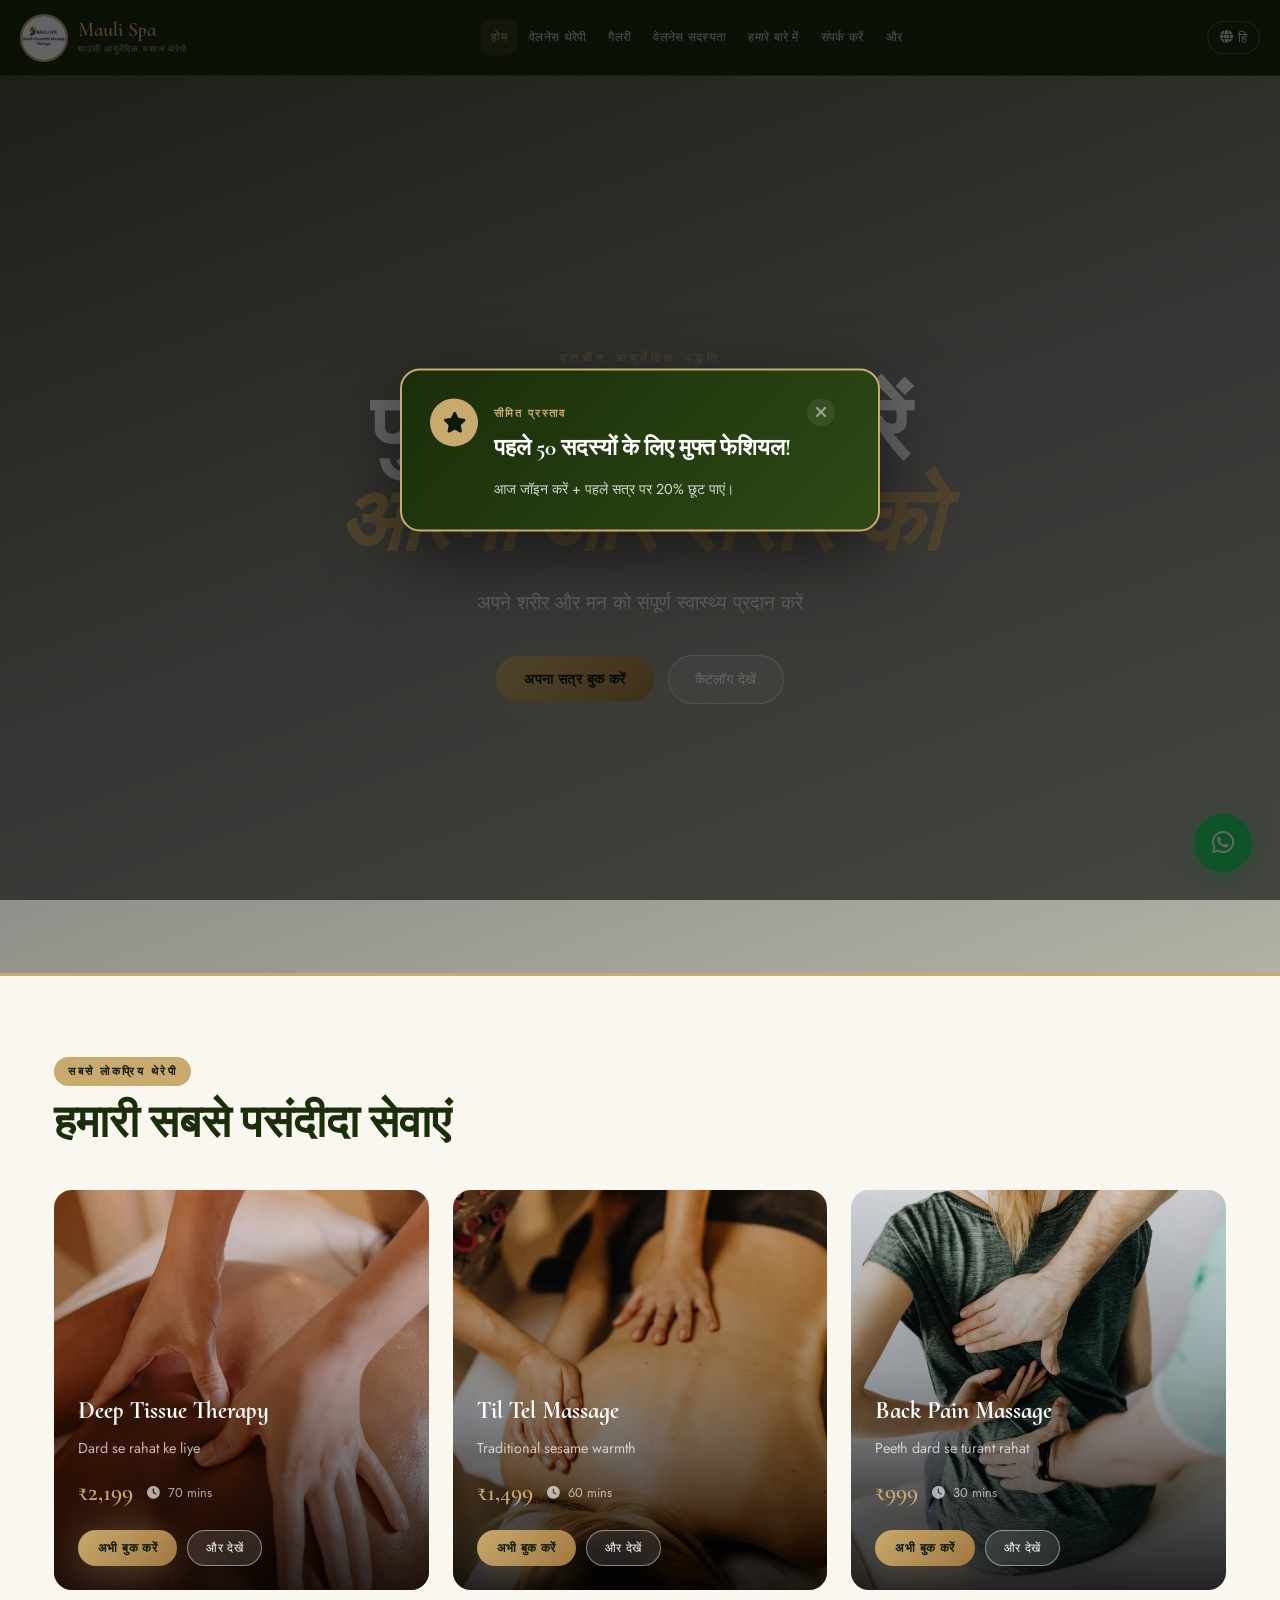
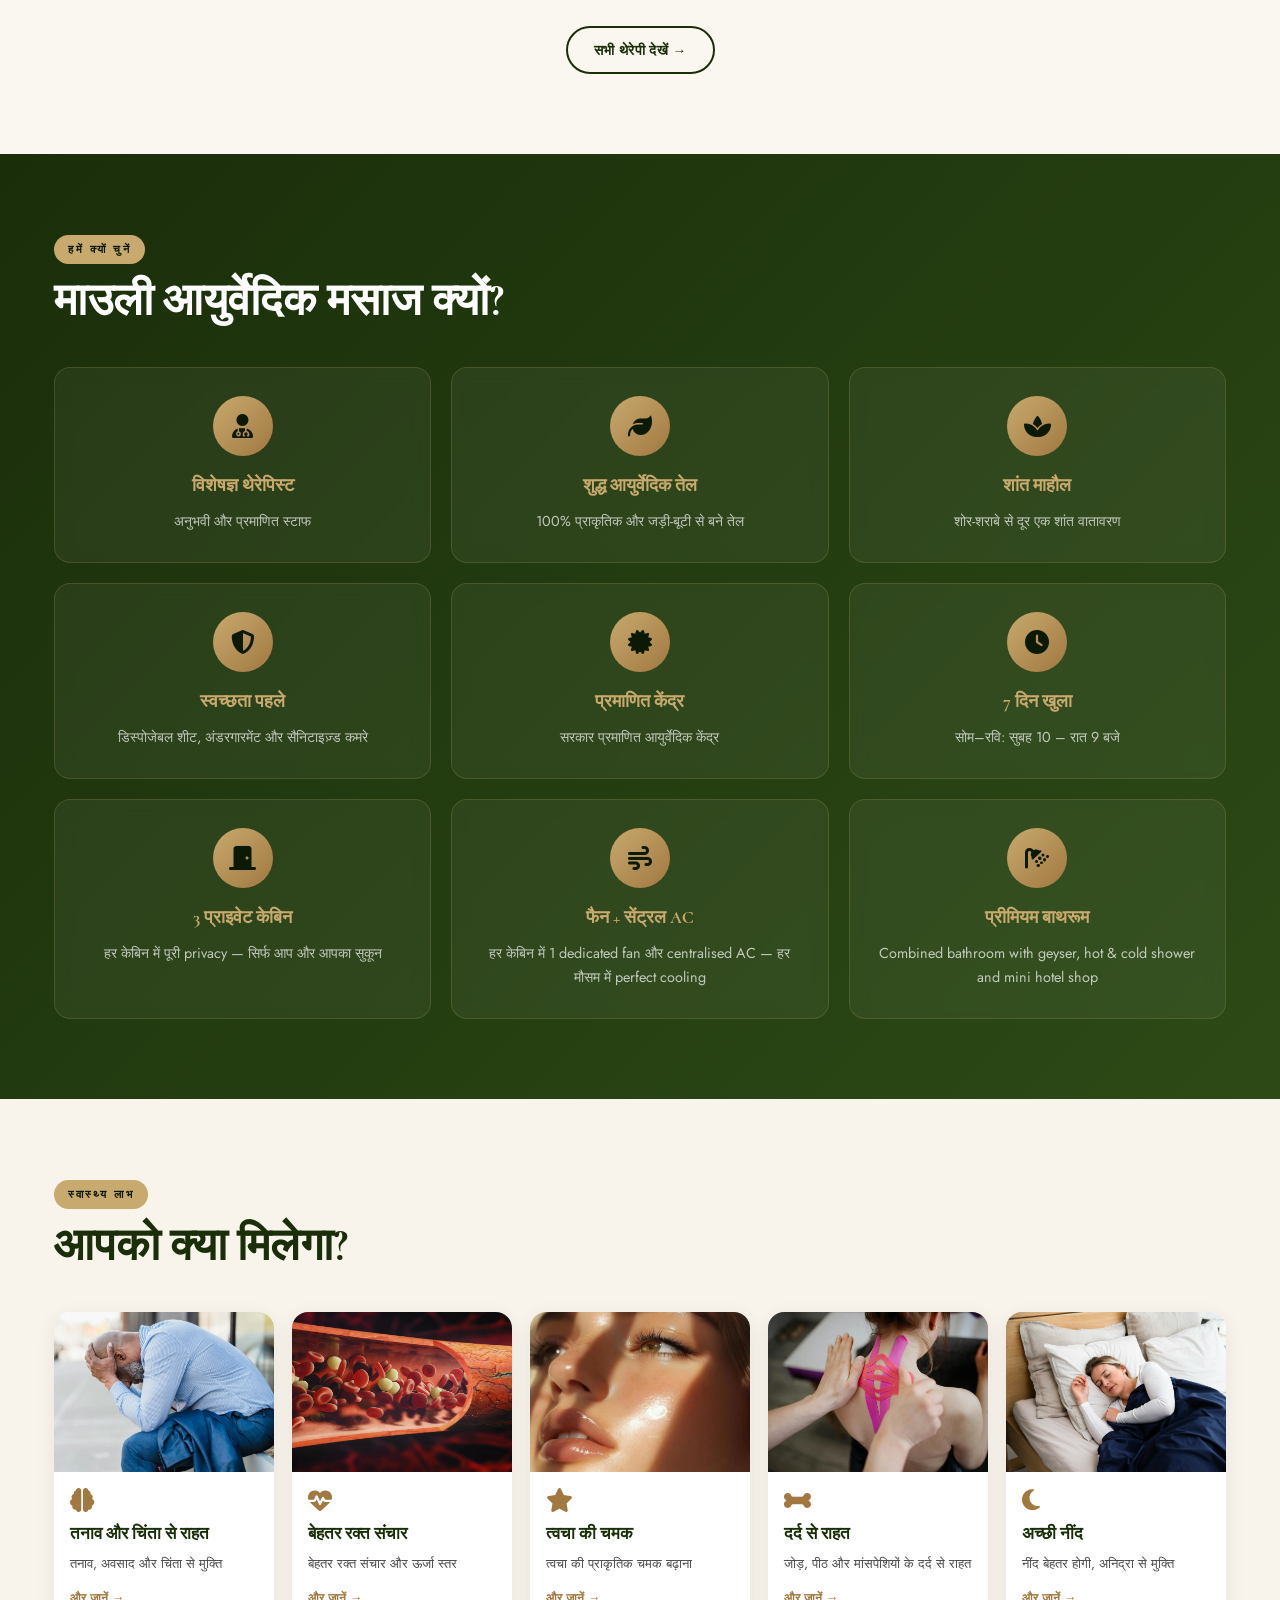
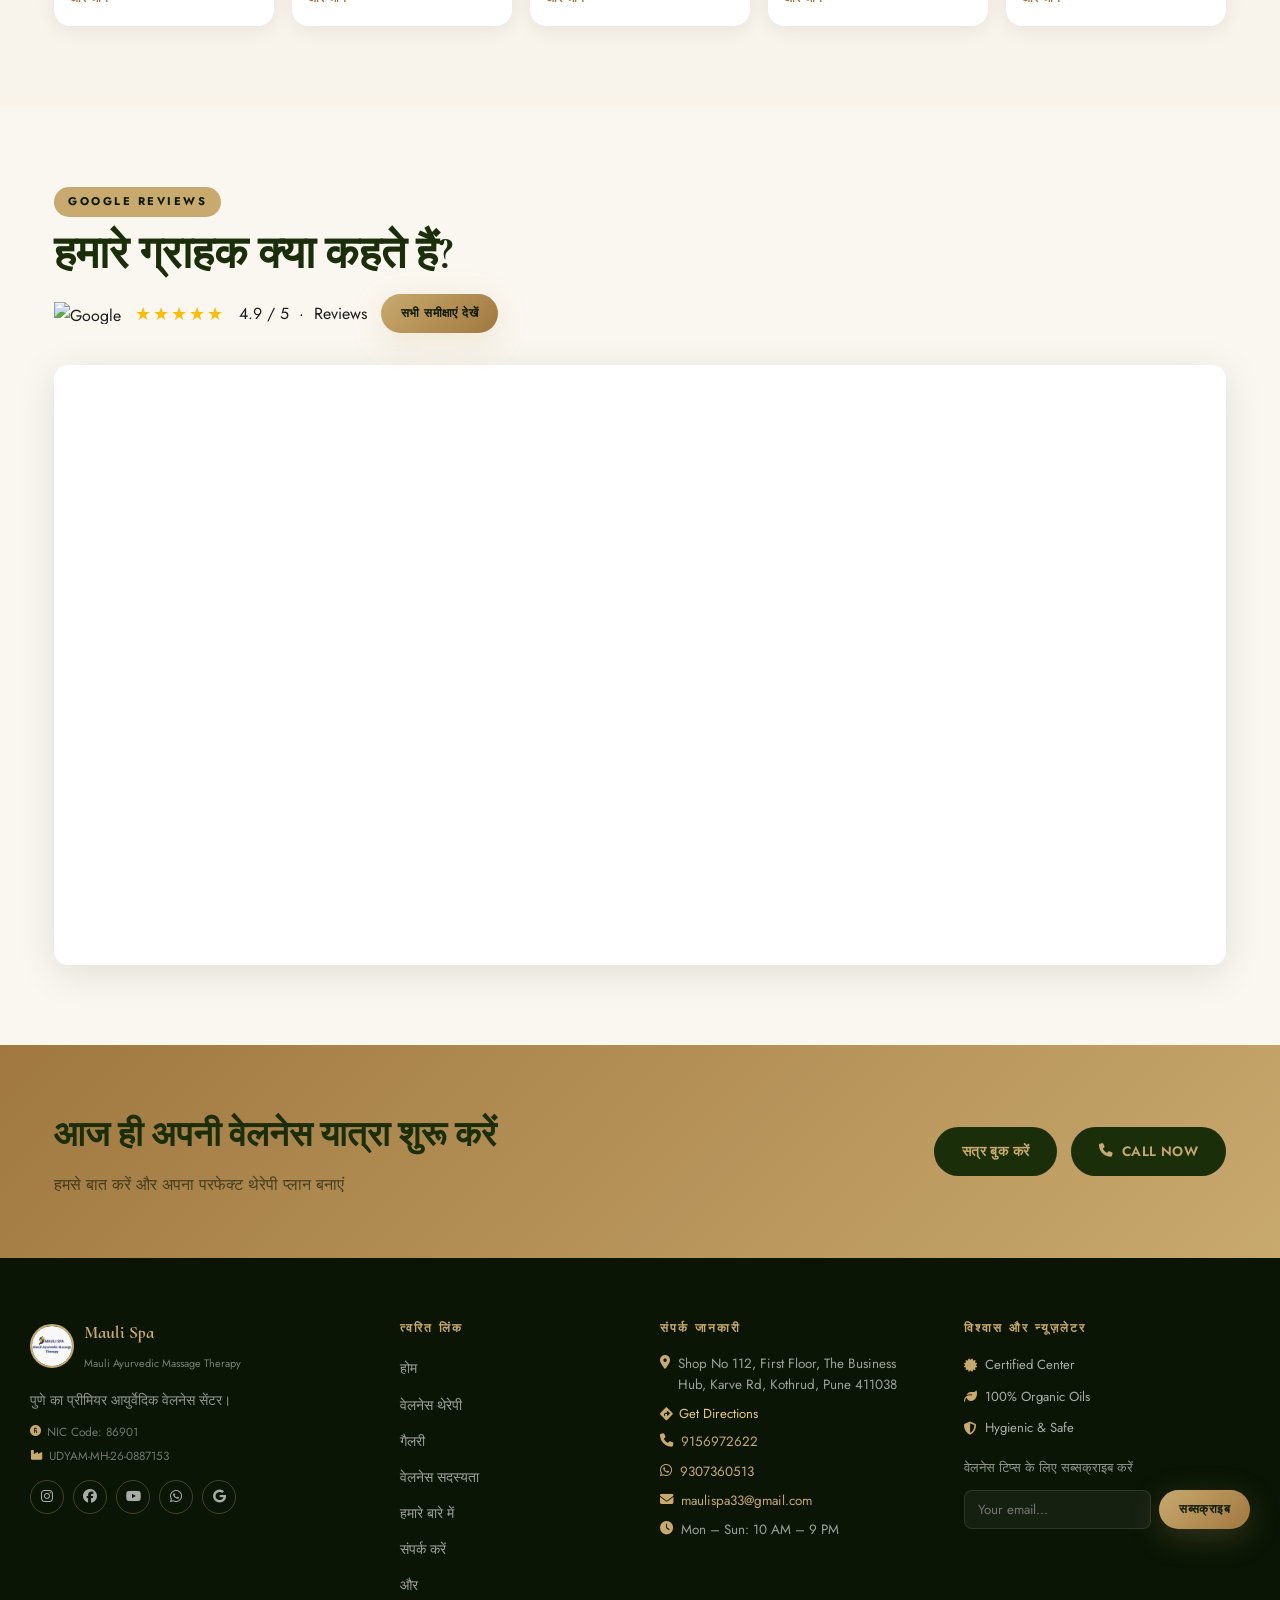
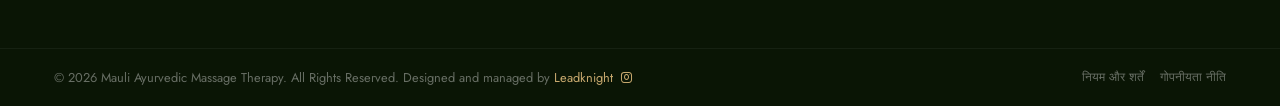
==== commit d2cd0c15: "Update index.html" ====
--- a/index.html
+++ b/index.html
@@ -664,7 +664,7 @@
     <div class="pb-content"><h1 data-i18n="termsH1">Terms &amp; Conditions</h1></div>
   </div>
   <div class="container legal-page" style="padding:60px 20px">
-    <p class="legal-updated" data-i18n="legalUpdated">Last Updated: April 2026</p>
+    <p class="legal-updated" data-i18n="legalUpdated">Last Updated: 1 May 2026</p>
     <div id="termsContent"></div>
   </div>
 </section>
@@ -678,7 +678,7 @@
     <div class="pb-content"><h1 data-i18n="privacyH1">Privacy Policy</h1></div>
   </div>
   <div class="container legal-page" style="padding:60px 20px">
-    <p class="legal-updated" data-i18n="legalUpdated">Last Updated: April 2026</p>
+    <p class="legal-updated" data-i18n="legalUpdated">Last Updated: 1 May 2026</p>
     <div id="privacyContent"></div>
   </div>
 </section>
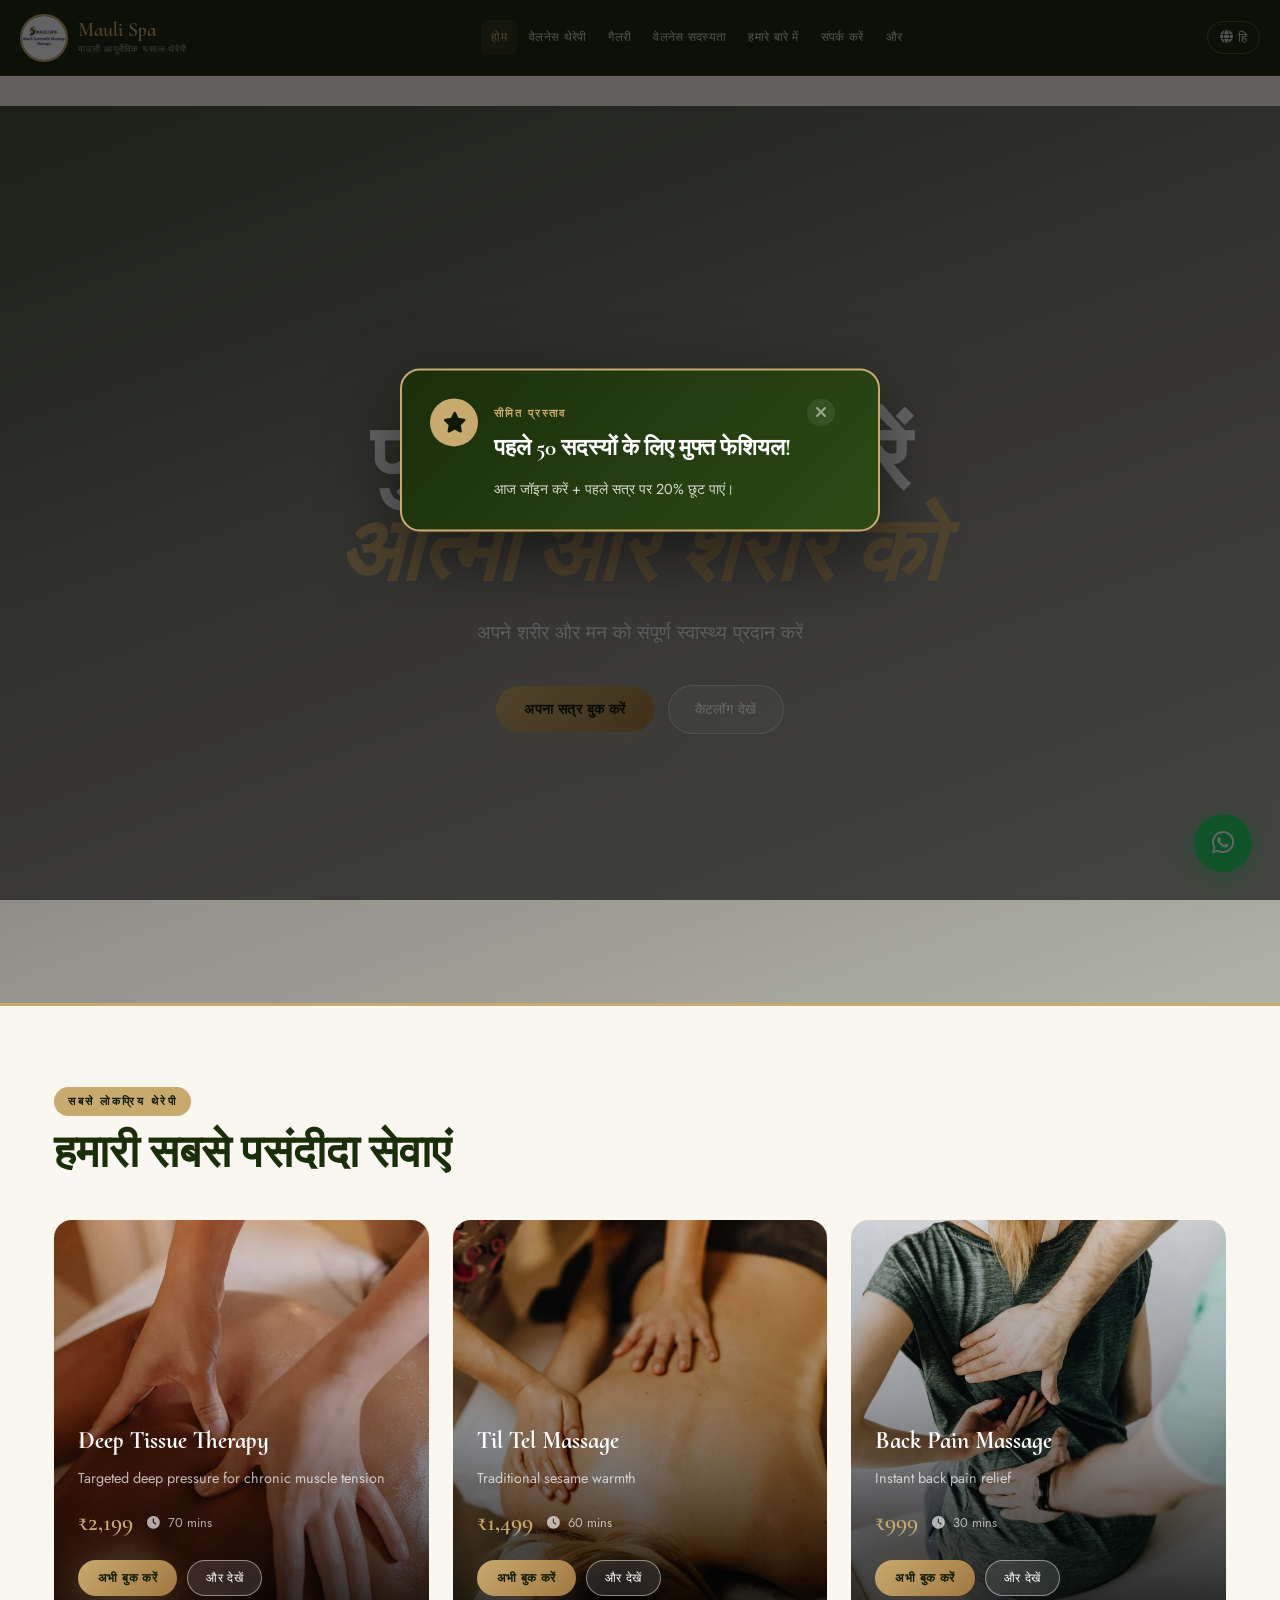
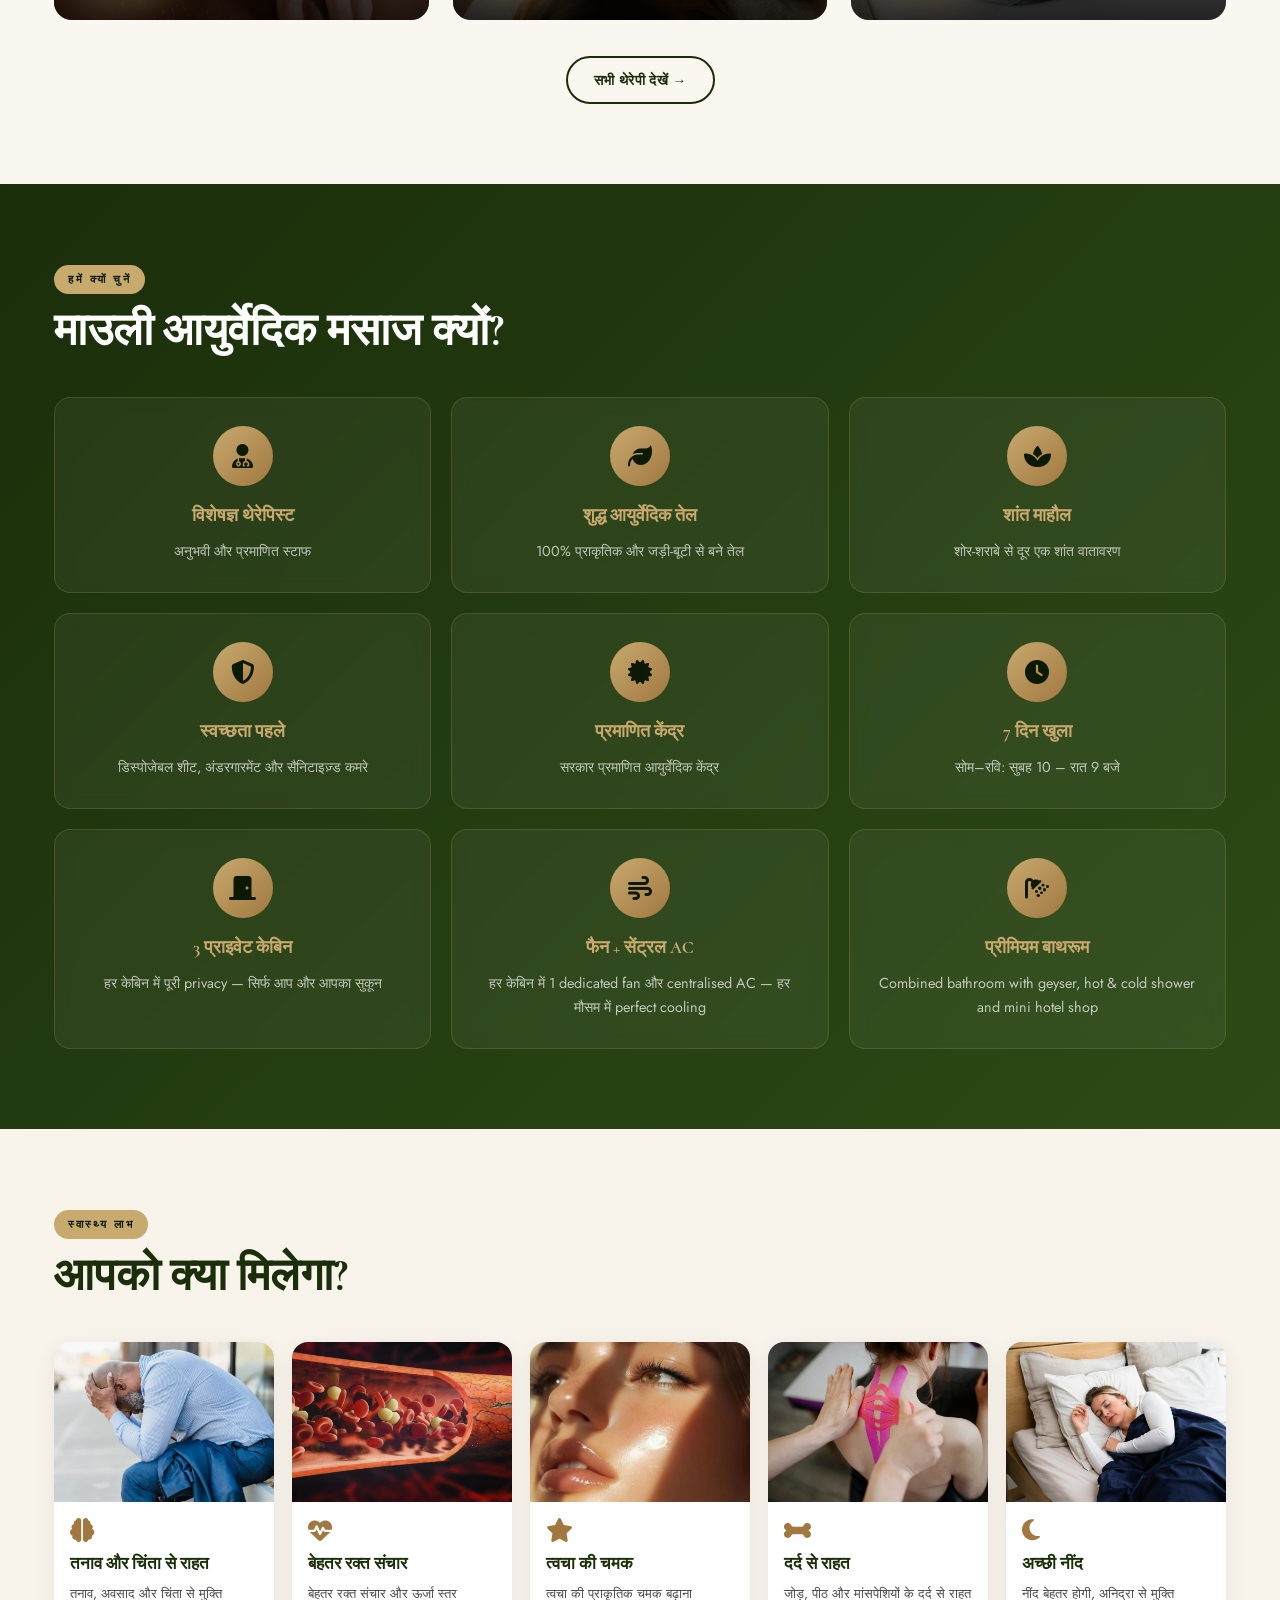
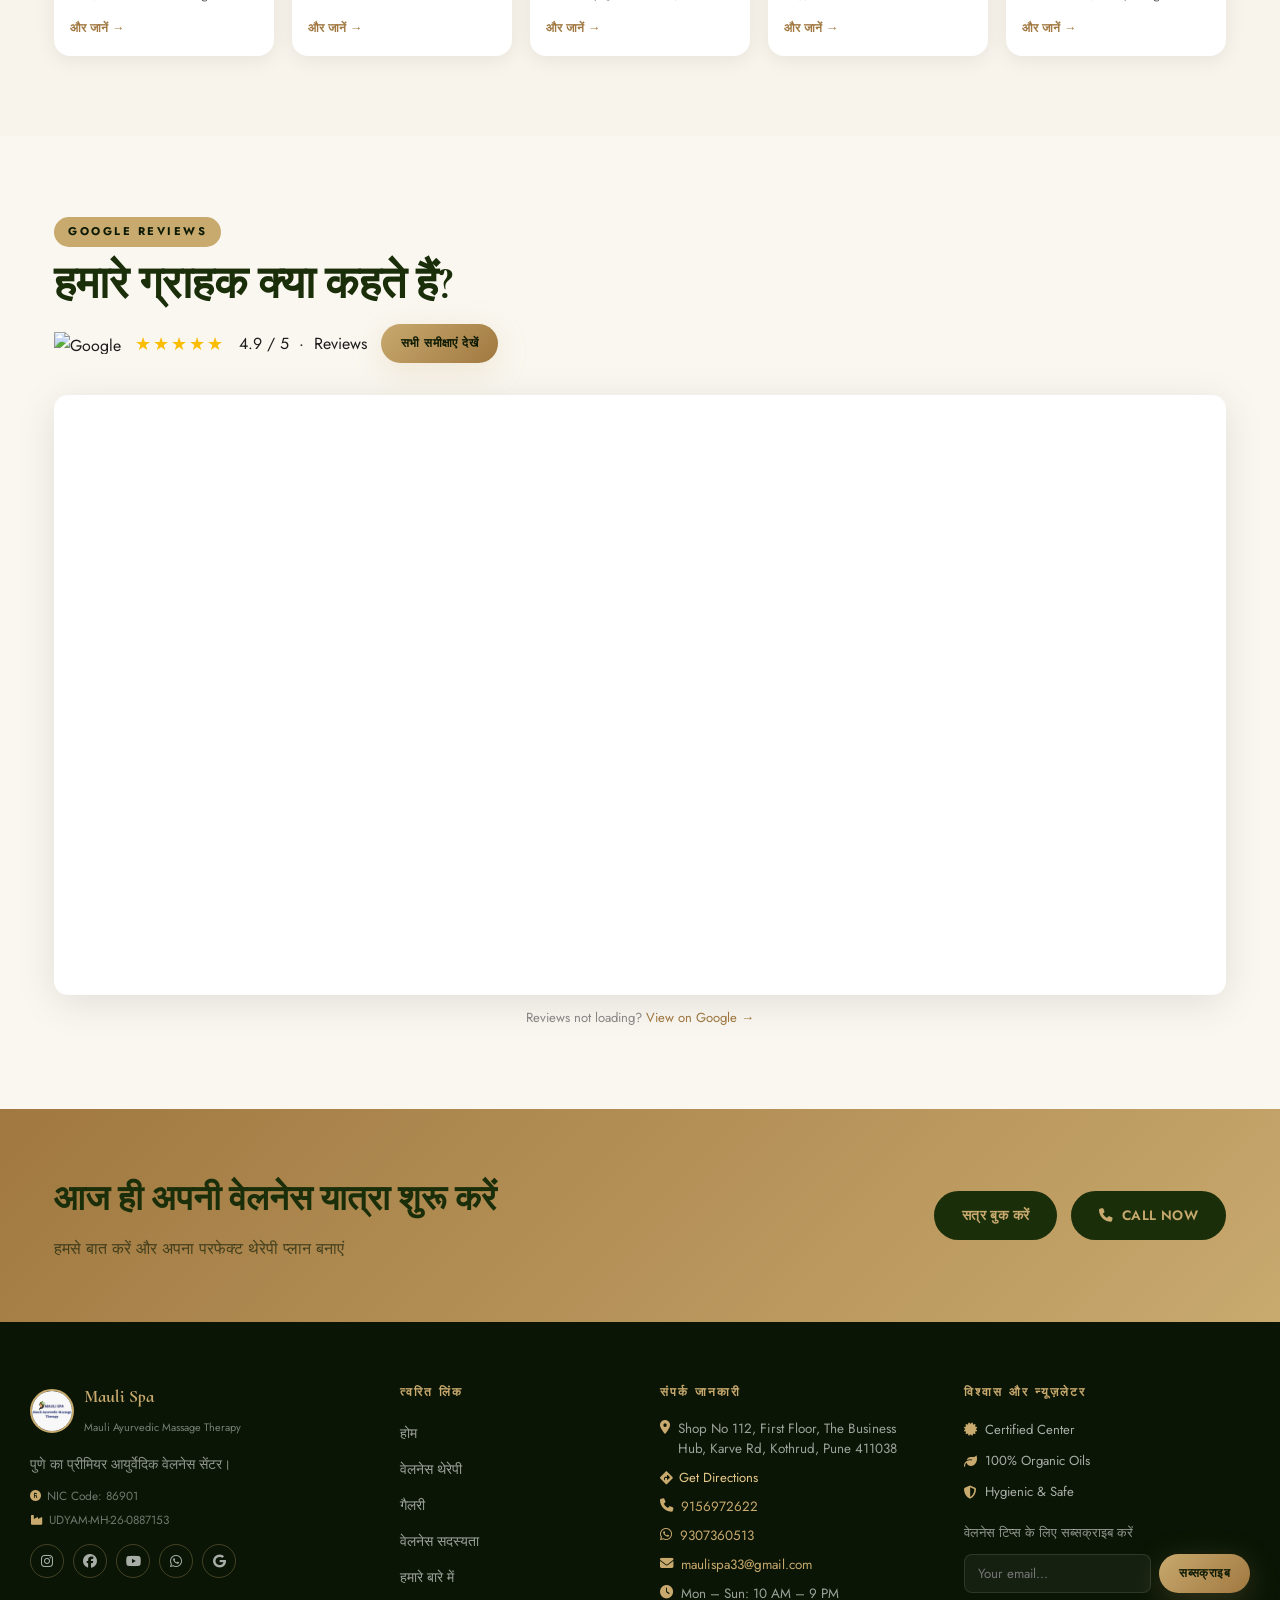
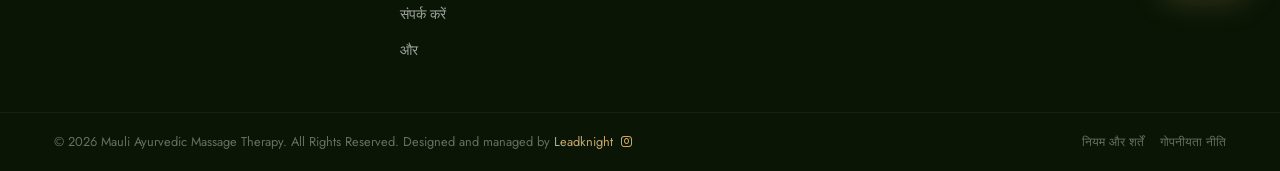
==== commit 1ee61bfc: "Update index.html" ====
--- a/index.html
+++ b/index.html
@@ -1,20 +1,17 @@
 <!DOCTYPE html>
-<html lang="hi">
+<html lang="en">
 <head>
 <meta charset="UTF-8">
 <meta name="viewport" content="width=device-width, initial-scale=1.0">
 <title>Mauli Spa - Best Ayurvedic Massage Therapy in Pune | Kothrud</title>
-<meta name="description" content="Mauli Spa - Pune ka best Ayurvedic Massage center. Deep Tissue, Potli, Couple Massage. Karve Road, Kothrud. Book Now! Best Spa in Pune.">
-<meta name="keywords" content="Best Spa in Pune, Ayurvedic Massage Kothrud, Mauli Spa Services, Massage Therapy Karve Road, Ayurvedic Massage Therapy Pune, Mauli Spa Pune">
-<meta property="og:title" content="Mauli Spa - Mayuli Ayurvedic Massage Therapy">
-<meta property="og:description" content="Prachin Ayurvedic Paddhati se Payein Sampoorna Swasthya. Best Ayurvedic Massage in Pune.">
-<meta property="og:image" content="assets/therapies/deeptissue4.webp?w=1200&h=630&fit=crop">
+<meta name="description" content="Mauli Spa - Pune's best Ayurvedic Massage center. Deep Tissue, Potli, Couple Massage. Karve Road, Kothrud. Book Now!">
+<meta name="keywords" content="Best Spa in Pune, Ayurvedic Massage Kothrud, Mauli Spa Services, Massage Therapy Karve Road, Ayurvedic Massage Therapy Pune">
+<meta property="og:title" content="Mauli Spa - Mauli Ayurvedic Massage Therapy">
+<meta property="og:description" content="Ancient Ayurvedic tradition for complete wellness. Best Ayurvedic Massage in Pune.">
+<meta property="og:image" content="assets/therapies/deeptissue4.webp">
 <meta property="og:url" content="https://www.maulispa.com">
 <meta property="og:type" content="website">
 <meta name="twitter:card" content="summary_large_image">
-<meta name="twitter:title" content="Mauli Spa - Jahan Sukoon Milta Hai">
-<meta name="twitter:description" content="Best Ayurvedic Massage Therapy in Pune, Kothrud">
-<meta name="twitter:image" content="assets/therapies/deeptissue4.webp?w=1200&h=630&fit=crop">
 <link rel="canonical" href="https://www.maulispa.com">
 <link rel="preconnect" href="https://fonts.googleapis.com">
 <link rel="preconnect" href="https://fonts.gstatic.com" crossorigin>
@@ -25,13 +22,27 @@
 </head>
 <body>
 
+<!-- SITE SKELETON LOADER -->
+<div id="siteLoader" class="site-loader">
+  <div class="sl-inner">
+    <div class="sl-logo">
+      <div class="sl-circle skel-pulse"></div>
+      <div class="sl-lines">
+        <div class="sl-line skel-pulse" style="width:120px;height:14px;border-radius:6px"></div>
+        <div class="sl-line skel-pulse" style="width:80px;height:8px;border-radius:4px;margin-top:8px"></div>
+      </div>
+    </div>
+    <div class="sl-ring-wrap"><div class="sl-ring"></div></div>
+  </div>
+</div>
+
 <!-- OFFER POPUP -->
 <div id="offerPopup" class="offer-popup">
   <div class="offer-popup-inner">
     <div class="offer-star-badge"><i class="fas fa-star"></i></div>
     <div class="offer-content">
       <span class="offer-tag" data-i18n="offerTag">LIMITED OFFER</span>
-      <h3 data-i18n="offerTitle">Free Facial for First 50 Membership User!</h3>
+      <h3 data-i18n="offerTitle">Free Facial for First 50 Membership Users!</h3>
       <p data-i18n="offerDesc">Join today + get 20% off your first session. Click to explore!</p>
     </div>
     <button class="offer-close-btn" id="offerCloseBtn" aria-label="Close"><i class="fas fa-times"></i></button>
@@ -51,7 +62,6 @@
         <span class="logo-tagline" data-i18n="tagline">Mauli Ayurvedic Massage Therapy</span>
       </div>
     </a>
-
     <nav class="main-nav" id="mainNav">
       <a href="javascript:void(0)" class="nl active" data-page="home" onclick="navTo('home');setNavActive(this)" data-i18n="navHome">Home</a>
       <a href="javascript:void(0)" class="nl" data-page="therapies" onclick="navTo('therapies');setNavActive(this)" data-i18n="navTherapies">Wellness Therapies</a>
@@ -61,16 +71,15 @@
       <a href="javascript:void(0)" class="nl" data-page="contact" onclick="navTo('contact');setNavActive(this)" data-i18n="navContact">Contact</a>
       <a href="javascript:void(0)" class="nl" data-page="more" onclick="navTo('more');setNavActive(this)" data-i18n="navMore">More</a>
     </nav>
-
     <div class="header-right">
       <div class="lang-wrap" id="langWrap">
         <button class="lang-trigger" onclick="toggleLangMenu()" aria-label="Language">
           <i class="fas fa-globe"></i>
-          <span id="langLabel">हि</span>
+          <span id="langLabel">EN</span>
         </button>
         <div class="lang-menu" id="langMenu">
+          <button onclick="setLang('en')">🇬🇧 English</button>
           <button onclick="setLang('hi')">🇮🇳 हिंदी</button>
-          <button onclick="setLang('en')">🇬🇧 English</button>
           <button onclick="setLang('mr')">मराठी</button>
           <button onclick="setLang('ta')">தமிழ்</button>
           <button onclick="setLang('te')">తెలుగు</button>
@@ -88,44 +97,24 @@
   </div>
 </header>
 
-<!-- PAGES WRAPPER -->
 <main id="app">
 
-<!-- ═══════════════════════════════════════════
-     PAGE: HOME
-═══════════════════════════════════════════ -->
+<!-- ═══ HOME ═══ -->
 <section id="page-home" class="page active">
-
-  <!-- HERO -->
   <div class="hero">
     <div class="hero-video-wrap" id="heroVideoWrap">
-      <video class="hero-video active" autoplay muted loop playsinline preload="auto">
-        <source src="assets/home/hero/hero.mp4" type="video/mp4">
-      </video>
-      <video class="hero-video" autoplay muted loop playsinline preload="none">
-        <source src="assets/home/hero/hero2.mp4" type="video/mp4">
-      </video>
-      <video class="hero-video" autoplay muted loop playsinline preload="none">
-        <source src="assets/home/hero/hero3.mp4" type="video/mp4">
-      </video>
-      <video class="hero-video" autoplay muted loop playsinline preload="none">
-        <source src="assets/home/hero/hero4.mp4" type="video/mp4">
-      </video>
-      <video class="hero-video" autoplay muted loop playsinline preload="none">
-        <source src="assets/home/hero/hero5.mp4" type="video/mp4">
-      </video>
-      <video class="hero-video" autoplay muted loop playsinline preload="none">
-        <source src="assets/home/hero/hero1.mp4" type="video/mp4">
-      </video>
+      <video class="hero-video active" autoplay muted loop playsinline preload="auto"><source src="assets/home/hero/hero.mp4" type="video/mp4"></video>
+      <video class="hero-video" autoplay muted loop playsinline preload="none"><source src="assets/home/hero/hero2.mp4" type="video/mp4"></video>
+      <video class="hero-video" autoplay muted loop playsinline preload="none"><source src="assets/home/hero/hero3.mp4" type="video/mp4"></video>
+      <video class="hero-video" autoplay muted loop playsinline preload="none"><source src="assets/home/hero/hero4.mp4" type="video/mp4"></video>
+      <video class="hero-video" autoplay muted loop playsinline preload="none"><source src="assets/home/hero/hero5.mp4" type="video/mp4"></video>
+      <video class="hero-video" autoplay muted loop playsinline preload="none"><source src="assets/home/hero/hero1.mp4" type="video/mp4"></video>
     </div>
     <div class="hero-overlay"></div>
     <div class="hero-content">
-      <p class="hero-eyebrow" data-i18n="heroEyebrow">Prachin Ayurvedic Paddhati</p>
-      <h1 class="hero-h1">
-        <span data-i18n="heroLine1">Rejuvenate Your</span><br>
-        <em data-i18n="heroLine2">Soul &amp; Body</em>
-      </h1>
-      <p class="hero-sub" data-i18n="heroSub">Apne Shareer aur Mann ko Sampoorna Swasthya pradan karein</p>
+      <p class="hero-eyebrow" data-i18n="heroEyebrow">Ancient Ayurvedic Tradition</p>
+      <h1 class="hero-h1"><span data-i18n="heroLine1">Rejuvenate Your</span><br><em data-i18n="heroLine2">Soul &amp; Body</em></h1>
+      <p class="hero-sub" data-i18n="heroSub">Achieve complete wellness through ancient Ayurvedic wisdom</p>
       <div class="hero-ctas">
         <button class="btn-gold" onclick="navTo('contact')" data-i18n="heroBook">Book Your Session</button>
         <a href="https://wa.me/c/919307360513" target="_blank" rel="noopener" class="btn-ghost" data-i18n="heroCatalogue">View E-Catalogue</a>
@@ -134,22 +123,18 @@
     <div class="hero-progress" id="heroProgress"><div class="hero-progress-bar" id="heroBar"></div></div>
   </div>
 
-  <!-- TOP 3 THERAPIES OVERLAY -->
   <div class="top3-section">
     <div class="container">
       <div class="sec-badge" data-i18n="top3Badge">Top Demanding Therapies</div>
       <h2 class="sec-h2" data-i18n="top3Title">Our Most Loved Services</h2>
       <div class="top3-grid">
-
-        <div class="top3-card top3-card-hover" data-img="assets/therapies/deeptissue2.webp?w=700&h=500&fit=crop">
-          <video class="top3-stroke-video" muted loop playsinline preload="none">
-            <source src="assets/therapies/deeptissue.mp4" type="video/mp4">
-          </video>
-          <div class="top3-bg-img" style="background-image:url('assets/therapies/deeptissue2.webp?w=700&h=500&fit=crop')"></div>
+        <div class="top3-card top3-card-hover">
+          <video class="top3-stroke-video" muted loop playsinline preload="none"><source src="assets/therapies/deeptissue.mp4" type="video/mp4"></video>
+          <div class="top3-bg-img" style="background-image:url('assets/therapies/deeptissue2.webp')"></div>
           <div class="top3-overlay">
             <div class="top3-info">
               <h3 data-i18n="thDeepTissue">Deep Tissue Therapy</h3>
-              <p data-i18n="thDeepTissueShort">Dard se rahat ke liye</p>
+              <p data-i18n="thDeepTissueShort">Targeted deep pressure for chronic muscle tension</p>
               <div class="top3-meta"><span class="t3-price" data-i18n="thDeepTissuePrice">₹2,199</span><span class="t3-dur"><i class="fas fa-clock"></i> <span data-i18n="thDeepTissueDur">70 mins</span></span></div>
             </div>
             <div class="top3-btns">
@@ -158,12 +143,9 @@
             </div>
           </div>
         </div>
-
-        <div class="top3-card top3-card-hover" data-img="assets/therapies/tiltel2.webp?w=700&h=500&fit=crop">
-          <video class="top3-stroke-video" muted loop playsinline preload="none">
-            <source src="assets/therapies/tiltel.mp4" type="video/mp4">
-          </video>
-          <div class="top3-bg-img" style="background-image:url('assets/therapies/tiltel2.webp?w=700&h=500&fit=crop')"></div>
+        <div class="top3-card top3-card-hover">
+          <video class="top3-stroke-video" muted loop playsinline preload="none"><source src="assets/therapies/tiltel.mp4" type="video/mp4"></video>
+          <div class="top3-bg-img" style="background-image:url('assets/therapies/tiltel2.webp')"></div>
           <div class="top3-overlay">
             <div class="top3-info">
               <h3 data-i18n="thTilTel">Til Tel Massage</h3>
@@ -176,16 +158,13 @@
             </div>
           </div>
         </div>
-
-        <div class="top3-card top3-card-hover" data-img="assets/therapies/backpain.webp?w=700&h=500&fit=crop">
-          <video class="top3-stroke-video" muted loop playsinline preload="none">
-            <source src="assets/therapies/backpain.mp4" type="video/mp4">
-          </video>
-          <div class="top3-bg-img" style="background-image:url('assets/therapies/backpain.webp?w=700&h=500&fit=crop')"></div>
+        <div class="top3-card top3-card-hover">
+          <video class="top3-stroke-video" muted loop playsinline preload="none"><source src="assets/therapies/backpain.mp4" type="video/mp4"></video>
+          <div class="top3-bg-img" style="background-image:url('assets/therapies/backpain.webp')"></div>
           <div class="top3-overlay">
             <div class="top3-info">
               <h3 data-i18n="thBackPain">Back Pain Massage</h3>
-              <p data-i18n="thBackPainShort">Peeth dard se turant rahat</p>
+              <p data-i18n="thBackPainShort">Instant back pain relief</p>
               <div class="top3-meta"><span class="t3-price" data-i18n="thBackPainPrice">₹999</span><span class="t3-dur"><i class="fas fa-clock"></i> <span data-i18n="thBackPainDur">30 mins</span></span></div>
             </div>
             <div class="top3-btns">
@@ -194,95 +173,68 @@
             </div>
           </div>
         </div>
-
-      </div>
-      <div class="see-all-wrap">
-        <button class="btn-outline" onclick="navTo('therapies')" data-i18n="seeAllTherapies">See All Therapies →</button>
-      </div>
-    </div>
-  </div>
-
-  <!-- WHY MAULI -->
+      </div>
+      <div class="see-all-wrap"><button class="btn-outline" onclick="navTo('therapies')" data-i18n="seeAllTherapies">See All Therapies →</button></div>
+    </div>
+  </div>
+
   <div class="why-section">
     <div class="container">
       <div class="sec-badge" data-i18n="whyBadge">Why Choose Us</div>
       <h2 class="sec-h2" data-i18n="whyTitle">Why Mauli Ayurvedic Massage Therapy?</h2>
       <div class="why-grid">
-        <div class="why-card"><div class="why-icon"><i class="fas fa-user-md"></i></div><h3 data-i18n="w1h">Expert Therapists</h3><p data-i18n="w1p">Experienced aur certified staff with Familier Nature</p></div>
-        <div class="why-card"><div class="why-icon"><i class="fas fa-leaf"></i></div><h3 data-i18n="w2h">Pure Ayurvedic Oils</h3><p data-i18n="w2p">100% natural aur jadi-bootiyon se bane tel</p></div>
-        <div class="why-card"><div class="why-icon"><i class="fas fa-spa"></i></div><h3 data-i18n="w3h">Peaceful Ambience</h3><p data-i18n="w3p">Shor-sharabe se door ek shant vatavaran</p></div>
-        <div class="why-card"><div class="why-icon"><i class="fas fa-shield-alt"></i></div><h3 data-i18n="w4h">Hygiene First</h3><p data-i18n="w4p">Disposable sheets &amp; under garments aur sanitized rooms har baar</p></div>
+        <div class="why-card"><div class="why-icon"><i class="fas fa-user-md"></i></div><h3 data-i18n="w1h">Expert Therapists</h3><p data-i18n="w1p">Experienced and certified staff with familiar nature</p></div>
+        <div class="why-card"><div class="why-icon"><i class="fas fa-leaf"></i></div><h3 data-i18n="w2h">Pure Ayurvedic Oils</h3><p data-i18n="w2p">100% natural oils made from herbs</p></div>
+        <div class="why-card"><div class="why-icon"><i class="fas fa-spa"></i></div><h3 data-i18n="w3h">Peaceful Ambience</h3><p data-i18n="w3p">A calm environment away from noise</p></div>
+        <div class="why-card"><div class="why-icon"><i class="fas fa-shield-alt"></i></div><h3 data-i18n="w4h">Hygiene First</h3><p data-i18n="w4p">Disposable sheets &amp; under garments and sanitized rooms every time</p></div>
         <div class="why-card"><div class="why-icon"><i class="fas fa-certificate"></i></div><h3 data-i18n="w5h">Certified Center</h3><p data-i18n="w5p">Government certified Ayurvedic wellness center</p></div>
-        <div class="why-card"><div class="why-icon"><i class="fas fa-clock"></i></div><h3 data-i18n="w6h">7 Days Open</h3><p data-i18n="w6p">Mon–Sun: 10 AM – 9 PM. Aapki suvidha ke liye</p></div>
-        <div class="why-card"><div class="why-icon"><i class="fas fa-door-closed"></i></div><h3 data-i18n="w7h">3 Private Cabins</h3><p data-i18n="w7p">Har cabin mein poori privacy — sirf aap aur aapka sukoon</p></div>
-        <div class="why-card"><div class="why-icon"><i class="fas fa-wind"></i></div><h3 data-i18n="w8h">Fan + Central AC</h3><p data-i18n="w8p">Har cabin mein 1 dedicated fan aur centralised AC — perfect cooling har mausam mein</p></div>
-        <div class="why-card"><div class="why-icon"><i class="fas fa-shower"></i></div><h3 data-i18n="w9h">Premium Bathroom</h3><p data-i18n="w9p">Combined bathroom with geyser, hot &amp; cold shower aur mini hotel shop</p></div>
-      </div>
-    </div>
-  </div>
-
-  <!-- BENEFITS -->
+        <div class="why-card"><div class="why-icon"><i class="fas fa-clock"></i></div><h3 data-i18n="w6h">Open 7 Days</h3><p data-i18n="w6p">Mon–Sun: 10 AM – 9 PM</p></div>
+        <div class="why-card"><div class="why-icon"><i class="fas fa-door-closed"></i></div><h3 data-i18n="w7h">3 Private Cabins</h3><p data-i18n="w7p">Complete privacy in each cabin — just you and your peace</p></div>
+        <div class="why-card"><div class="why-icon"><i class="fas fa-wind"></i></div><h3 data-i18n="w8h">Fan + Central AC</h3><p data-i18n="w8p">Each cabin has 1 dedicated fan and centralised AC for perfect cooling all year</p></div>
+        <div class="why-card"><div class="why-icon"><i class="fas fa-shower"></i></div><h3 data-i18n="w9h">Premium Bathroom</h3><p data-i18n="w9p">Combined bathroom with geyser, hot &amp; cold shower and mini hotel shop</p></div>
+      </div>
+    </div>
+  </div>
+
   <div class="benefits-section">
     <div class="container">
       <div class="sec-badge" data-i18n="benefitsBadge">Health Benefits</div>
-      <h2 class="sec-h2" data-i18n="benefitsTitle">Aapko Kya Milega?</h2>
+      <h2 class="sec-h2" data-i18n="benefitsTitle">What Will You Get?</h2>
       <div class="benefits-grid">
-        <div class="benefit-card" onclick="openBenefitModal('stress')">
-          <div class="benefit-img" style="background-image:url('assets/home/benefits/stress1.webp?w=400&h=300&fit=crop')"></div>
-          <div class="benefit-body"><i class="fas fa-brain"></i><h4 data-i18n="b1h">Stress &amp; Anxiety Relief</h4><p data-i18n="b1p">Stress, depression aur anxiety se mukti</p><span class="learn-more" data-i18n="learnMore">Learn More →</span></div>
-        </div>
-        <div class="benefit-card" onclick="openBenefitModal('circulation')">
-          <div class="benefit-img" style="background-image:url('assets/home/benefits/batterblood.webp?w=400&h=300&fit=crop')"></div>
-          <div class="benefit-body"><i class="fas fa-heartbeat"></i><h4 data-i18n="b2h">Better Blood Circulation</h4><p data-i18n="b2p">Behtar blood circulation aur energy levels</p><span class="learn-more" data-i18n="learnMore">Learn More →</span></div>
-        </div>
-        <div class="benefit-card" onclick="openBenefitModal('skin')">
-          <div class="benefit-img" style="background-image:url('assets/home/benefits/skinglow.webp?w=400&h=300&fit=crop')"></div>
-          <div class="benefit-body"><i class="fas fa-star"></i><h4 data-i18n="b3h">Skin Glow</h4><p data-i18n="b3p">Skin ka natural glow aur radiance badhana</p><span class="learn-more" data-i18n="learnMore">Learn More →</span></div>
-        </div>
-        <div class="benefit-card" onclick="openBenefitModal('pain')">
-          <div class="benefit-img" style="background-image:url('assets/home/benefits/painreliefs.webp?w=400&h=300&fit=crop')"></div>
-          <div class="benefit-body"><i class="fas fa-bone"></i><h4 data-i18n="b4h">Pain Relief</h4><p data-i18n="b4p">Joint, back aur muscle pain se rahat</p><span class="learn-more" data-i18n="learnMore">Learn More →</span></div>
-        </div>
-        <div class="benefit-card" onclick="openBenefitModal('sleep')">
-          <div class="benefit-img" style="background-image:url('assets/home/benefits/goodsleep.webp?w=400&h=300&fit=crop')"></div>
-          <div class="benefit-body"><i class="fas fa-moon"></i><h4 data-i18n="b5h">Good Sleep</h4><p data-i18n="b5p">Neend behtar hogi, insomnia se mukti</p><span class="learn-more" data-i18n="learnMore">Learn More →</span></div>
-        </div>
-      </div>
-    </div>
-  </div>
-
-  <!-- GOOGLE REVIEWS — Actual elfsite embed -->
+        <div class="benefit-card" onclick="openBenefitModal('stress')"><div class="benefit-img" style="background-image:url('assets/home/benefits/stress1.webp')"></div><div class="benefit-body"><i class="fas fa-brain"></i><h4 data-i18n="b1h">Stress &amp; Anxiety Relief</h4><p data-i18n="b1p">Freedom from stress, depression and anxiety</p><span class="learn-more" data-i18n="learnMore">Learn More →</span></div></div>
+        <div class="benefit-card" onclick="openBenefitModal('circulation')"><div class="benefit-img" style="background-image:url('assets/home/benefits/batterblood.webp')"></div><div class="benefit-body"><i class="fas fa-heartbeat"></i><h4 data-i18n="b2h">Better Blood Circulation</h4><p data-i18n="b2p">Improved blood flow and energy levels</p><span class="learn-more" data-i18n="learnMore">Learn More →</span></div></div>
+        <div class="benefit-card" onclick="openBenefitModal('skin')"><div class="benefit-img" style="background-image:url('assets/home/benefits/skinglow.webp')"></div><div class="benefit-body"><i class="fas fa-star"></i><h4 data-i18n="b3h">Skin Glow</h4><p data-i18n="b3p">Enhance your skin's natural glow and radiance</p><span class="learn-more" data-i18n="learnMore">Learn More →</span></div></div>
+        <div class="benefit-card" onclick="openBenefitModal('pain')"><div class="benefit-img" style="background-image:url('assets/home/benefits/painreliefs.webp')"></div><div class="benefit-body"><i class="fas fa-bone"></i><h4 data-i18n="b4h">Pain Relief</h4><p data-i18n="b4p">Relief from joint, back and muscle pain</p><span class="learn-more" data-i18n="learnMore">Learn More →</span></div></div>
+        <div class="benefit-card" onclick="openBenefitModal('sleep')"><div class="benefit-img" style="background-image:url('assets/home/benefits/goodsleep.webp')"></div><div class="benefit-body"><i class="fas fa-moon"></i><h4 data-i18n="b5h">Good Sleep</h4><p data-i18n="b5p">Better sleep quality, freedom from insomnia</p><span class="learn-more" data-i18n="learnMore">Learn More →</span></div></div>
+      </div>
+    </div>
+  </div>
+
   <div class="reviews-section">
     <div class="container">
       <div class="sec-badge">Google Reviews</div>
-      <h2 class="sec-h2" data-i18n="reviewsTitle">Hamara Clients Kya Kehte Hain?</h2>
+      <h2 class="sec-h2" data-i18n="reviewsTitle">What Our Clients Say?</h2>
       <div class="google-rating-bar">
         <img src="https://upload.wikimedia.org/wikipedia/commons/2/2f/Google_2015_logo.svg" alt="Google" class="g-logo">
         <div class="g-stars">★★★★★</div>
         <span>4.9 / 5 &nbsp;·&nbsp; Reviews</span>
         <a href="https://g.page/r/CXoD8fQgviotEBM/review" target="_blank" rel="noopener" class="btn-gold btn-sm" data-i18n="seeReviews">See All Reviews</a>
       </div>
-      <!-- Elfsite Google Reviews Widget -->
-      <div class="elfsite-reviews-wrap">
-        <iframe
-          src="https://522c676329b441b885ee4ed697cd2da2.elf.site"
-          width="100%"
-          height="600"
-          frameborder="0"
-          style="border:none;border-radius:14px;overflow:hidden;"
-          loading="lazy"
-          title="Mauli Spa Google Reviews"
-          allow="clipboard-write"
-        ></iframe>
-      </div>
-    </div>
-  </div>
-
-  <!-- CTA BANNER -->
+      <div class="elfsite-reviews-wrap" style="position:relative;">
+        <div class="skel-iframe skel-pulse" id="elfSkel"></div>
+        <iframe src="https://522c676329b441b885ee4ed697cd2da2.elf.site" width="100%" height="600" frameborder="0"
+          style="border:none;border-radius:14px;overflow:hidden;" loading="lazy"
+          title="Mauli Spa Google Reviews" allow="clipboard-write"
+          onload="document.getElementById('elfSkel').style.display='none'"></iframe>
+      </div>
+      <p style="text-align:center;margin-top:12px;font-size:.82rem;color:var(--text3)">Reviews not loading? <a href="https://522c676329b441b885ee4ed697cd2da2.elf.site" target="_blank" style="color:var(--gold-dk)">View on Google →</a></p>
+    </div>
+  </div>
+
   <div class="cta-banner">
     <div class="container">
       <div class="cta-banner-inner">
-        <div class="cta-text"><h2 data-i18n="ctaTitle">Aaj Hi Apna Wellness Journey Shuru Karein</h2><p data-i18n="ctaSub">Hamse baat karein aur apna perfect therapy plan banayein</p></div>
+        <div class="cta-text"><h2 data-i18n="ctaTitle">Start Your Wellness Journey Today</h2><p data-i18n="ctaSub">Talk to us and create your perfect therapy plan</p></div>
         <div class="cta-btns">
           <button class="btn-dark" onclick="navTo('contact')" data-i18n="ctaBook">Book Session</button>
           <a href="tel:9156972622" class="btn-dark"><i class="fas fa-phone"></i> Call Now</a>
@@ -290,39 +242,38 @@
       </div>
     </div>
   </div>
-
-</section>
-
-<!-- ═══════════════════════════════════════════
-     PAGE: WELLNESS THERAPIES
-═══════════════════════════════════════════ -->
+</section>
+
+<!-- ═══ THERAPIES ═══ -->
 <section id="page-therapies" class="page">
   <div class="page-banner" style="background-image:url('assets/therapies/therapybanner.webp')">
     <div class="pb-overlay"></div>
-    <div class="pb-content"><h1 data-i18n="therapiesH1">Wellness Therapies</h1><p data-i18n="therapiesSub">Prachin Ayurvedic Kala se Sampoorna Swasthya</p></div>
+    <div class="pb-content"><h1 data-i18n="therapiesH1">Wellness Therapies</h1><p data-i18n="therapiesSub">Complete wellness through ancient Ayurvedic art</p></div>
   </div>
   <div class="container" style="padding:60px 20px">
     <div class="sec-badge" data-i18n="therapiesBadge">All Services</div>
-    <h2 class="sec-h2" data-i18n="therapiesTitle">Hamari Wellness Therapies</h2>
-    <div class="therapies-grid" id="therapiesGrid"></div>
+    <h2 class="sec-h2" data-i18n="therapiesTitle">Our Wellness Therapies</h2>
+    <div class="therapies-skel-grid" id="therapiesSkeletonGrid">
+      <div class="tc-skel skel-pulse"></div><div class="tc-skel skel-pulse"></div><div class="tc-skel skel-pulse"></div>
+      <div class="tc-skel skel-pulse"></div><div class="tc-skel skel-pulse"></div><div class="tc-skel skel-pulse"></div>
+    </div>
+    <div class="therapies-grid" id="therapiesGrid" style="display:none"></div>
   </div>
   <div class="hygiene-strip">
     <div class="container"><div class="hygiene-grid">
-      <div class="hy-item"><i class="fas fa-user-md"></i><h4 data-i18n="hygCertified">Certified Therapists</h4><p data-i18n="hygCertifiedP">Professional aur certified team</p></div>
-      <div class="hy-item"><i class="fas fa-leaf"></i><h4 data-i18n="hygNatural">Pure Natural Oils</h4><p data-i18n="hygNaturalP">100% natural oils ka istemal</p></div>
-      <div class="hy-item"><i class="fas fa-broom"></i><h4 data-i18n="hygDisposable">Disposable Sheets</h4><p data-i18n="hygDisposableP">Fresh sheets har session mein</p></div>
+      <div class="hy-item"><i class="fas fa-user-md"></i><h4 data-i18n="hygCertified">Certified Therapists</h4><p data-i18n="hygCertifiedP">Professional and certified team</p></div>
+      <div class="hy-item"><i class="fas fa-leaf"></i><h4 data-i18n="hygNatural">Pure Natural Oils</h4><p data-i18n="hygNaturalP">100% natural oils used</p></div>
+      <div class="hy-item"><i class="fas fa-broom"></i><h4 data-i18n="hygDisposable">Disposable Sheets</h4><p data-i18n="hygDisposableP">Fresh sheets every session</p></div>
       <div class="hy-item"><i class="fas fa-spray-can"></i><h4 data-i18n="hygSanitized">Sanitized Rooms</h4><p data-i18n="hygSanitizedP">Deep sanitized after every client</p></div>
     </div></div>
   </div>
 </section>
 
-<!-- ═══════════════════════════════════════════
-     PAGE: GALLERY
-═══════════════════════════════════════════ -->
+<!-- ═══ GALLERY ═══ -->
 <section id="page-gallery" class="page">
-  <div class="page-banner" style="background-image:url('assets/gallery/gallerybanner.webp?w=1920&h=600&fit=crop')">
+  <div class="page-banner" style="background-image:url('assets/gallery/gallerybanner.webp')">
     <div class="pb-overlay"></div>
-    <div class="pb-content"><h1 data-i18n="galleryH1">Gallery</h1><p data-i18n="gallerySub">Hamare Shant aur Sundar Vatavaran Dekhein</p></div>
+    <div class="pb-content"><h1 data-i18n="galleryH1">Gallery</h1><p data-i18n="gallerySub">See Our Peaceful and Beautiful Environment</p></div>
   </div>
   <div class="container" style="padding:60px 20px">
     <div class="social-section-header" data-i18n="followUs">Follow Us On Social Media</div>
@@ -336,14 +287,18 @@
     <div class="virtual-tour-wrap">
       <h3 class="sec-h2" data-i18n="virtualTour">Virtual Tour</h3>
       <div class="vt-video">
-        <video autoplay muted loop playsinline style="width:100%;height:100%;object-fit:cover;">
-          <source src="assets/gallery/internaltour.mp4" type="video/mp4">
-        </video>
+        <video autoplay muted loop playsinline style="width:100%;height:100%;object-fit:cover;"><source src="assets/gallery/internaltour.mp4" type="video/mp4"></video>
         <div class="vt-label"><i class="fas fa-play-circle"></i> <span data-i18n="virtualTourLabel">Mauli Spa — Virtual Tour</span></div>
       </div>
     </div>
     <h3 class="sec-h2" style="margin-bottom:30px;" data-i18n="photoGallery">Photo Gallery</h3>
-    <div class="masonry-grid" id="masonryGrid"></div>
+    <div class="gallery-skel-grid" id="gallerySkeletonGrid">
+      <div class="mg-skel skel-pulse"></div><div class="mg-skel skel-pulse" style="height:180px"></div>
+      <div class="mg-skel skel-pulse" style="height:220px"></div><div class="mg-skel skel-pulse" style="height:200px"></div>
+      <div class="mg-skel skel-pulse"></div><div class="mg-skel skel-pulse" style="height:190px"></div>
+      <div class="mg-skel skel-pulse" style="height:210px"></div><div class="mg-skel skel-pulse"></div>
+    </div>
+    <div class="masonry-grid" id="masonryGrid" style="display:none"></div>
   </div>
   <div class="lightbox" id="lightbox">
     <button class="lb-close" onclick="closeLightbox()"><i class="fas fa-times"></i></button>
@@ -354,30 +309,68 @@
   </div>
 </section>
 
-<!-- ═══════════════════════════════════════════
-     PAGE: MEMBERSHIP
-═══════════════════════════════════════════ -->
+<!-- ═══ MEMBERSHIP ═══ -->
 <section id="page-membership" class="page">
   <div class="page-banner" style="background-image:url('assets/membership/membership.webp')">
     <div class="pb-overlay"></div>
-    <div class="pb-content"><h1 data-i18n="memberH1">Wellness Membership</h1><p data-i18n="memberSub">Har baar pay karne ki jhanjhat chhodein</p></div>
+    <div class="pb-content"><h1 data-i18n="memberH1">Wellness Membership</h1><p data-i18n="memberSub">Stop paying every time — make wellness your lifestyle</p></div>
   </div>
   <div class="container" style="padding:60px 20px">
     <div class="limited-offer-banner">
       <span class="pulse-dot"></span>
-      <strong data-i18n="limitedOffer">LIMITED OFFER:</strong>&nbsp;<span data-i18n="limitedOfferDesc">Pehle 50 Members ke liye Join karte hi ek FREE Facial milega!</span>
-    </div>
+      <strong data-i18n="limitedOffer">LIMITED OFFER:</strong>&nbsp;<span data-i18n="limitedOfferDesc">First 50 members get a FREE Facial upon joining!</span>
+    </div>
+
+    <!-- ═══ SMART SAVINGS CALCULATOR ═══ -->
     <div class="savings-calc">
-      <h3 data-i18n="savingsCalc">Savings Calculator</h3>
+      <h3 data-i18n="savingsCalc">Smart Savings Calculator</h3>
+      <p class="calc-sub" data-i18n="calcSubtitle">Choose your massage &amp; membership plan to see exact savings</p>
+      <div class="calc-selectors">
+        <div class="calc-sel-wrap">
+          <label data-i18n="calcChooseTherapy">Select Therapy (₹1,499+)</label>
+          <select id="calcTherapy" onchange="updateCalc()">
+            <option value="1499">Til Tel Massage — ₹1,499</option>
+            <option value="1799">Cream Massage — ₹1,799</option>
+            <option value="1999">Aloe Vera Gel Massage — ₹1,999</option>
+            <option value="2199" selected>Deep Tissue Massage — ₹2,199</option>
+            <option value="2499">Medicinal Oil Massage — ₹2,499</option>
+            <option value="2699">Couple Massage — ₹2,699</option>
+            <option value="2999">Potli Massage — ₹2,999</option>
+            <option value="3999">Spa Pack — ₹3,999</option>
+          </select>
+        </div>
+        <div class="calc-sel-wrap">
+          <label data-i18n="calcChoosePlan">Select Membership Plan</label>
+          <select id="calcPlan" onchange="updateCalc()">
+            <option value="silver">Silver (1 session/mo · 5% off)</option>
+            <option value="gold" selected>Gold (2 sessions/mo · 15% off)</option>
+            <option value="platinum">Platinum (4 sessions/mo · 25% off)</option>
+          </select>
+        </div>
+      </div>
       <div class="sc-inner">
-        <div class="sc-box red"><span data-i18n="normalPrice">Normal Price</span><strong>₹1,499/session</strong></div>
+        <div class="sc-box red">
+          <span data-i18n="normalPrice">Normal Price</span>
+          <strong id="calcNormalPrice">₹2,199/session</strong>
+          <small id="calcNormalAnnual" style="display:block;font-size:.75rem;color:var(--text3);margin-top:3px">₹52,776/year (24 sessions)</small>
+        </div>
         <div class="sc-arrow">→</div>
-        <div class="sc-box green"><span data-i18n="memberPrice">Platinum Member</span><strong>₹1,124/session</strong></div>
-        <div class="sc-box highlight"><span data-i18n="annualSaving">Annual Saving</span><strong>₹4,500</strong></div>
-      </div>
-    </div>
+        <div class="sc-box green">
+          <span id="calcMemberLabel" data-i18n="memberPrice">Gold Member</span>
+          <strong id="calcMemberPrice">₹1,868/session</strong>
+          <small id="calcMemberAnnual" style="display:block;font-size:.75rem;color:#2D7A3A;margin-top:3px">₹44,832/year</small>
+        </div>
+        <div class="sc-box highlight">
+          <span data-i18n="annualSaving">Annual Saving</span>
+          <strong id="calcAnnualSaving">₹7,944</strong>
+          <small id="calcDiscountPct" style="display:block;font-size:.75rem;color:rgba(255,255,255,.7);margin-top:3px">15% off per session</small>
+        </div>
+      </div>
+    </div>
+
+    <!-- PLAN CARDS — highlighted by calculator selection -->
     <div class="plans-grid">
-      <div class="plan-card">
+      <div class="plan-card" id="planSilverCard">
         <div class="plan-header"><h3 data-i18n="planSilver">Silver</h3><div class="plan-price">₹2,089<span>/mo</span></div></div>
         <ul class="plan-feats">
           <li><i class="fas fa-check"></i> <span data-i18n="silver1">1 Session / month</span></li>
@@ -386,9 +379,10 @@
           <li class="no"><i class="fas fa-times"></i> <span data-i18n="silver4">Priority Support</span></li>
           <li class="no"><i class="fas fa-times"></i> <span data-i18n="silver5">Extended Duration</span></li>
         </ul>
+        <div class="plan-calc-saving" id="silverCalcSaving"></div>
         <button class="btn-outline" onclick="navTo('contact')" data-i18n="joinSilver">Join Silver</button>
       </div>
-      <div class="plan-card bestseller">
+      <div class="plan-card bestseller" id="planGoldCard">
         <div class="plan-badge">⭐ <span data-i18n="bestSeller">Best Seller</span></div>
         <div class="plan-header"><h3 data-i18n="planGold">Gold</h3><div class="plan-price">₹3,738<span>/mo</span></div></div>
         <ul class="plan-feats">
@@ -398,9 +392,10 @@
           <li><i class="fas fa-check"></i> <span data-i18n="gold4">Priority Support</span></li>
           <li><i class="fas fa-check"></i> <span data-i18n="gold5">30 days validity</span></li>
         </ul>
+        <div class="plan-calc-saving" id="goldCalcSaving"></div>
         <button class="btn-gold" onclick="navTo('contact')" data-i18n="joinGold">Join Gold</button>
       </div>
-      <div class="plan-card platinum">
+      <div class="plan-card platinum" id="planPlatCard">
         <div class="plan-header"><h3 data-i18n="planPlatinum">Platinum</h3><div class="plan-price">₹6,597<span>/mo</span></div></div>
         <ul class="plan-feats">
           <li><i class="fas fa-check"></i> <span data-i18n="plat1">4 Sessions / month</span></li>
@@ -409,9 +404,11 @@
           <li><i class="fas fa-check"></i> <span data-i18n="plat4">Priority Support</span></li>
           <li><i class="fas fa-check"></i> <span data-i18n="plat5">5+30 days validity</span></li>
         </ul>
+        <div class="plan-calc-saving" id="platCalcSaving"></div>
         <button class="btn-outline" onclick="navTo('contact')" data-i18n="joinPlatinum">Join Platinum</button>
       </div>
     </div>
+
     <div style="margin-top:60px">
       <h3 class="sec-h2" data-i18n="memberTestTitle">Happy Members</h3>
       <div class="mem-test-grid">
@@ -422,31 +419,29 @@
     <div class="faqs-wrap" style="margin-top:60px">
       <h3 class="sec-h2" data-i18n="faqTitle">Frequently Asked Questions</h3>
       <div class="faq-list">
-        <div class="faq-item"><button class="faq-q" onclick="toggleFaq(this)"><span class="faq-q-text" data-i18n="faq1q">Kya membership cancel kar sakta hoon?</span> <span>+</span></button><div class="faq-a" data-i18n="faq1a">Haan, kisi bhi time cancel kar sakte hain. Pro-rata refund milega unused sessions ka.</div></div>
-        <div class="faq-item"><button class="faq-q" onclick="toggleFaq(this)"><span class="faq-q-text" data-i18n="faq2q">Unused sessions agle mahine carry forward honge?</span> <span>+</span></button><div class="faq-a" data-i18n="faq2a">Bilkul! Sessions expire nahi hote. Agle mahine mein use kar sakte hain.</div></div>
-        <div class="faq-item"><button class="faq-q" onclick="toggleFaq(this)"><span class="faq-q-text" data-i18n="faq3q">Kya membership kisi aur ko gift kar sakta hoon?</span> <span>+</span></button><div class="faq-a" data-i18n="faq3a">Haan! Gift card available hai. Kisi bhi priyajan ko gift karein.</div></div>
-      </div>
-    </div>
-  </div>
-</section>
-
-<!-- ═══════════════════════════════════════════
-     PAGE: ABOUT
-═══════════════════════════════════════════ -->
+        <div class="faq-item"><button class="faq-q" onclick="toggleFaq(this)"><span class="faq-q-text" data-i18n="faq1q">Can I cancel my membership?</span> <span>+</span></button><div class="faq-a" data-i18n="faq1a">Yes, cancel anytime. Pro-rata refund for unused sessions. 10% service charge applies if cancelled within 3 months.</div></div>
+        <div class="faq-item"><button class="faq-q" onclick="toggleFaq(this)"><span class="faq-q-text" data-i18n="faq2q">Do unused sessions carry forward?</span> <span>+</span></button><div class="faq-a" data-i18n="faq2a">Absolutely! Sessions don't expire. Use them next month.</div></div>
+        <div class="faq-item"><button class="faq-q" onclick="toggleFaq(this)"><span class="faq-q-text" data-i18n="faq3q">Can I gift membership to someone?</span> <span>+</span></button><div class="faq-a" data-i18n="faq3a">Yes! Gift cards are available for any loved one.</div></div>
+      </div>
+    </div>
+  </div>
+</section>
+
+<!-- ═══ ABOUT ═══ -->
 <section id="page-about" class="page">
   <div class="page-banner" style="background-image:url('assets/about/about.webp')">
     <div class="pb-overlay"></div>
-    <div class="pb-content"><h1 data-i18n="aboutH1">About Mauli Spa</h1><p>Jahan Sukoon Milta Hai</p></div>
+    <div class="pb-content"><h1 data-i18n="aboutH1">About Mauli Spa</h1><p>Where Peace Meets Wellness</p></div>
   </div>
   <div class="container" style="padding:60px 20px">
     <div class="about-grid">
       <div class="about-story">
         <div class="sec-badge" data-i18n="ourStory">Our Story</div>
-        <h2 class="sec-h2" data-i18n="aboutTitle">Mauli Spa ki Kahani</h2>
-        <h3 class="sec-h1" data-i18n="aboutSubtitle":>Unit of Mauli Ayurvedic Massage Therapy</h3>
-        <p data-i18n="aboutP1">Mauli Spa ki shuruat ek sapne se hui — ek aisa jagah banana jahan log apni daily life ki bhagdaud se bahar aa sakein aur sach mein relax kar sakein.</p>
-        <p data-i18n="aboutP2">Prachin Ayurvedic traditions aur modern wellness practices ko mila kar, humne ek aisa sanctuary create kiya hai jo aapke shareer, mann aur aatma ko poshan deta hai.</p>
-        <p data-i18n="aboutP3">Hamara mission sirf massage dena nahi hai — balki aapki life mein sustained wellness laana hai. Isliye hamare therapists not only technically skilled hain, balki genuinely caring bhi hain.</p>
+        <h2 class="sec-h2" data-i18n="aboutTitle">The Story of Mauli Spa</h2>
+        <h3 style="font-family:var(--fd);font-size:1.05rem;color:var(--gold-dk);margin-bottom:18px;font-style:italic;" data-i18n="aboutSubtitle">Unit of Mauli Ayurvedic Massage Therapy</h3>
+        <p data-i18n="aboutP1">Mauli Spa began with a dream — to create a place where people can truly relax away from the chaos of daily life.</p>
+        <p data-i18n="aboutP2">Combining ancient Ayurvedic traditions with modern wellness practices, we created a sanctuary that nourishes your body, mind and soul.</p>
+        <p data-i18n="aboutP3">Our mission isn't just massage — it's bringing sustained wellness into your life. Our therapists are technically skilled and genuinely caring.</p>
         <div class="about-stats">
           <div class="stat-box"><strong>15+</strong><span data-i18n="statYears">Years</span></div>
           <div class="stat-box"><strong>5000+</strong><span data-i18n="statClients">Clients</span></div>
@@ -454,58 +449,76 @@
           <div class="stat-box"><strong>4.9★</strong><span data-i18n="statRating">Rating</span></div>
         </div>
       </div>
-      <div class="about-img-wrap">
-        <img src="assets/about/sumansolanki.webp" alt="Mauli Spa">
+      <!-- About image with skeleton -->
+      <div class="about-img-wrap" style="position:relative;">
+        <div class="about-img-skel skel-pulse" id="aboutImgSkel" style="position:absolute;inset:0;border-radius:20px;z-index:1;"></div>
+        <img src="assets/about/sumansolanki.webp" alt="Mrs. Suman Solanki — Founder, Mauli Spa"
+          style="opacity:0;transition:opacity .5s;"
+          onload="this.style.opacity='1';var s=document.getElementById('aboutImgSkel');if(s)s.style.display='none';">
       </div>
     </div>
     <div class="vision-row">
-      <div class="vision-card"><div class="vc-icon"><i class="fas fa-eye"></i></div><h3 data-i18n="ourVision">Our Vision</h3><p data-i18n="visionDesc">Stress-free lifestyle promote karna aur har ek client ko sampoorna swasthya ki taraf guide karna.</p></div>
-      <div class="vision-card"><div class="vc-icon"><i class="fas fa-heart"></i></div><h3 data-i18n="ourMission">Our Mission</h3><p data-i18n="missionDesc">Prachin Ayurvedic wisdom ko modern comfort ke saath combine karke best healing experience dena.</p></div>
-      <div class="vision-card"><div class="vc-icon"><i class="fas fa-seedling"></i></div><h3 data-i18n="ourValues">Our Values</h3><p data-i18n="valuesDesc">Authenticity, purity, care aur continuous improvement — ye hamare core values hain.</p></div>
+      <div class="vision-card"><div class="vc-icon"><i class="fas fa-eye"></i></div><h3 data-i18n="ourVision">Our Vision</h3><p data-i18n="visionDesc">To promote a stress-free lifestyle and guide every client toward complete wellness.</p></div>
+      <div class="vision-card"><div class="vc-icon"><i class="fas fa-heart"></i></div><h3 data-i18n="ourMission">Our Mission</h3><p data-i18n="missionDesc">Combining ancient Ayurvedic wisdom with modern comfort for the best healing experience.</p></div>
+      <div class="vision-card"><div class="vc-icon"><i class="fas fa-seedling"></i></div><h3 data-i18n="ourValues">Our Values</h3><p data-i18n="valuesDesc">Authenticity, purity, care and continuous improvement — our core values.</p></div>
     </div>
     <h3 class="sec-h2" style="margin-bottom:30px" data-i18n="ourTeam">Our Team</h3>
     <div class="team-grid">
-      <div class="team-card"><div class="team-img" style="background-image:url('assets/about/sumansolanki.webp?w=300&h=300&fit=crop')"></div><h4>Mrs. Suman Solanki</h4><p>Founder &amp; Head Therapist</p><small>15+ Years Experience</small></div>
-      <div class="team-card"><div class="team-img" style="background-image:url('assets/about/rani.png?w=300&h=300&fit=crop')"></div><h4>Rani</h4><p>Senior Ayurvedic Therapist</p><small>2 Years Experience</small></div>
-      <div class="team-card"><div class="team-img" style="background-image:url('assets/about/male.png?w=300&h=300&fit=crop')"></div><h4>Rahul Kumar</h4><p>Deep Tissue Specialist</p><small>3+ Years Experience</small></div>
-      <div class="team-card"><div class="team-img" style="background-image:url('assets/about/rani.png?w=300&h=300&fit=crop')"></div><h4>Anita Patil</h4><p>Potli &amp; Herbal junior</p><small> ongoing training</small></div>
-      <div class="team-card special-card"><div class="team-img" style="background-image:url('https://images.unsplash.com/photo-1472099645785-5658abf4ff4e?w=300&h=300&fit=crop')"></div><h4>Tarun Kumar</h4><p>Marketing Expert</p><small>Last 5 Years · Lead Knight</small><a href="https://instagram.com/lead.knight" target="_blank" class="btn-gold btn-sm" style="margin-top:10px;display:inline-flex;align-items:center;gap:6px;"><i class="fab fa-instagram"></i> Connect</a></div>
-    </div>
-  </div>
-</section>
-
-<!-- ═══════════════════════════════════════════
-     PAGE: CONTACT
-═══════════════════════════════════════════ -->
+      <div class="team-card">
+        <div class="team-img-skel skel-pulse" id="ti1"></div>
+        <div class="team-img" style="background-image:url('assets/about/sumansolanki.webp')" onload_img="hideTeamSkel('ti1')"></div>
+        <h4>Mrs. Suman Solanki</h4><p>Founder &amp; Head Therapist</p><small>15+ Years Experience</small>
+      </div>
+      <div class="team-card">
+        <div class="team-img-skel skel-pulse" id="ti2"></div>
+        <div class="team-img" style="background-image:url('assets/about/rani.png')"></div>
+        <h4>Rani</h4><p>Senior Ayurvedic Therapist</p><small>2 Years Experience</small>
+      </div>
+      <div class="team-card">
+        <div class="team-img-skel skel-pulse" id="ti3"></div>
+        <div class="team-img" style="background-image:url('assets/about/male.png')"></div>
+        <h4>Rahul Kumar</h4><p>Deep Tissue Specialist</p><small>3+ Years Experience</small>
+      </div>
+      <div class="team-card">
+        <div class="team-img-skel skel-pulse" id="ti4"></div>
+        <div class="team-img" style="background-image:url('assets/about/rani.png')"></div>
+        <h4>Anita Patil</h4><p>Potli &amp; Herbal Junior</p><small>Ongoing Training</small>
+      </div>
+      <div class="team-card special-card">
+        <div class="team-img-skel skel-pulse" id="ti5"></div>
+        <div class="team-img" style="background-image:url('https://images.unsplash.com/photo-1472099645785-5658abf4ff4e?w=300&h=300&fit=crop')"></div>
+        <h4>Tarun Kumar</h4><p>Marketing Expert</p><small>Last 5 Years · Lead Knight</small>
+        <a href="https://instagram.com/lead.knight" target="_blank" class="btn-gold btn-sm" style="margin-top:10px;display:inline-flex;align-items:center;gap:6px;"><i class="fab fa-instagram"></i> Connect</a>
+      </div>
+    </div>
+  </div>
+</section>
+
+<!-- ═══ CONTACT ═══ -->
 <section id="page-contact" class="page">
   <div class="page-banner" style="background-image:url('assets/contactus/contactus.webp')">
     <div class="pb-overlay"></div>
-    <div class="pb-content"><h1 data-i18n="contactH1">Contact Us</h1><p data-i18n="contactSub">Hum aapka swagat karne ke liye intezar kar rahe hain</p></div>
+    <div class="pb-content"><h1 data-i18n="contactH1">Contact Us</h1><p data-i18n="contactSub">We are waiting to welcome you</p></div>
   </div>
   <div class="container" style="padding:60px 20px">
     <div class="contact-layout">
       <div class="contact-form-side">
         <h2 data-i18n="startJourney">Start Your Wellness Journey</h2>
-        <p data-i18n="contactFormDesc">Aapka naam aur number daalein — hum 15 minutes mein contact karenge!</p>
+        <p data-i18n="contactFormDesc">Enter your name and number — we'll contact you within 15 minutes!</p>
         <div id="contactFormWrap">
-          <div class="form-group"><label data-i18n="fName">Your Name *</label><input type="text" id="fName" placeholder="Aapka naam" autocomplete="name"></div>
+          <div class="form-group"><label data-i18n="fName">Your Name *</label><input type="text" id="fName" placeholder="Your name" autocomplete="name"></div>
           <div class="form-group"><label data-i18n="fPhone">Mobile Number *</label><input type="tel" id="fPhone" placeholder="+91 XXXXX XXXXX" autocomplete="tel"></div>
-          <!-- ID Proof field — mandatory -->
           <div class="form-group">
             <label data-i18n="fIdProof">Bring any Government ID for Physical Verification *</label>
             <select id="fIdProof">
               <option value="">-- Select ID Proof --</option>
-              <option>Aadhaar Card</option>
-              <option>PAN Card</option>
-              <option>Voter ID</option>
-              <option>Passport</option>
-              <option>Driving Licence</option>
+              <option>Aadhaar Card</option><option>PAN Card</option><option>Voter ID</option><option>Passport</option><option>Driving Licence</option>
             </select>
           </div>
           <div class="form-group"><label data-i18n="fService">Service Interested In</label>
             <select id="fService">
               <option value="">Select a therapy...</option>
-              <option>Spa Pack — ₹3,999</option><option>Potli Massage — ₹2,999</option><option>Couple Massage — ₹2,899</option><option>Medicinal Oil Massage — ₹2,499</option><option>Deep Tissue Massage — ₹2,199</option><option>Aloe Vera Gel Massage — ₹1,999</option><option>Cream Massage — ₹1,799</option><option>Til Tel Massage — ₹1,499</option><option>Powder Massage — ₹1,299</option><option>Facial — ₹999</option><option>Back Pain Massage — ₹999</option><option>Leg Pain Massage — ₹999</option><option>Foot Massage — ₹499</option><option>Head Massage — ₹499</option>
+              <option>Spa Pack — ₹3,999</option><option>Potli Massage — ₹2,999</option><option>Couple Massage — ₹2,699</option><option>Medicinal Oil Massage — ₹2,499</option><option>Deep Tissue Massage — ₹2,199</option><option>Aloe Vera Gel Massage — ₹1,999</option><option>Cream Massage — ₹1,799</option><option>Til Tel Massage — ₹1,499</option><option>Powder Massage — ₹1,299</option><option>Facial — ₹999</option><option>Back Pain Massage — ₹999</option><option>Leg Pain Massage — ₹999</option><option>Foot Massage — ₹499</option><option>Head Massage — ₹499</option>
             </select>
           </div>
           <div class="form-row">
@@ -514,8 +527,7 @@
               <select id="fTime"><option>10:00 AM</option><option>11:00 AM</option><option>12:00 PM</option><option>1:00 PM</option><option>2:00 PM</option><option>3:00 PM</option><option>4:00 PM</option><option>5:00 PM</option><option>6:00 PM</option><option>7:00 PM</option><option>8:00 PM</option></select>
             </div>
           </div>
-          <div class="form-group"><label data-i18n="fMsg">Message</label><textarea id="fMsg" rows="3" placeholder="Koi special requirement?"></textarea></div>
-          <!-- T&C Checkbox -->
+          <div class="form-group"><label data-i18n="fMsg">Message</label><textarea id="fMsg" rows="3" placeholder="Any special requirement?"></textarea></div>
           <div class="form-group tc-checkbox-wrap">
             <label class="tc-checkbox-label">
               <input type="checkbox" id="fTcAccept">
@@ -527,12 +539,12 @@
           <button class="btn-gold btn-full" onclick="submitContactForm()" data-i18n="submitBtn">Start Your Wellness Journey 🌿</button>
         </div>
         <div id="formSuccess" class="form-success" style="display:none">
-          <i class="fas fa-check-circle"></i><h3>Thank You!</h3><p data-i18n="formSuccessMsg">Aapka message mil gaya. Hum 15 minutes mein call karenge!</p>
+          <i class="fas fa-check-circle"></i><h3>Thank You!</h3><p data-i18n="formSuccessMsg">We received your message. We'll call you within 15 minutes!</p>
         </div>
         <div class="contact-faqs">
           <h4 data-i18n="quickFaqs">Quick FAQs</h4>
-          <div class="faq-item"><button class="faq-q" onclick="toggleFaq(this)"><span class="faq-q-text" data-i18n="cfaq1q">Kya pre-booking zaroori hai?</span> <span>+</span></button><div class="faq-a" data-i18n="cfaq1a">Walk-in available hai, lekin advance booking recommended hai for guaranteed slot.</div></div>
-          <div class="faq-item"><button class="faq-q" onclick="toggleFaq(this)"><span class="faq-q-text" data-i18n="cfaq2q">Kya parking available hai?</span> <span>+</span></button><div class="faq-a" data-i18n="cfaq2a">Haan, The Business Hub mein ample parking available hai.</div></div>
+          <div class="faq-item"><button class="faq-q" onclick="toggleFaq(this)"><span class="faq-q-text" data-i18n="cfaq1q">Is pre-booking necessary?</span> <span>+</span></button><div class="faq-a" data-i18n="cfaq1a">Walk-in available, but advance booking recommended for a guaranteed slot.</div></div>
+          <div class="faq-item"><button class="faq-q" onclick="toggleFaq(this)"><span class="faq-q-text" data-i18n="cfaq2q">Is parking available?</span> <span>+</span></button><div class="faq-a" data-i18n="cfaq2a">Yes, ample parking at The Business Hub.</div></div>
         </div>
       </div>
       <div class="contact-info-side">
@@ -544,17 +556,18 @@
           <div class="ci-item"><i class="fas fa-envelope"></i><div><b>Email</b><p><a href="mailto:maulispa33@gmail.com">maulispa33@gmail.com</a></p></div></div>
           <div class="ci-item"><i class="fas fa-clock"></i><div><b>Hours</b><p>Mon – Sun: 10 AM – 9 PM</p></div></div>
         </div>
-        <div class="map-wrap">
-          <iframe src="https://www.google.com/maps/embed?pb=!1m18!1m12!1m3!1d3783.5!2d73.8127!3d18.4937!2m3!1f0!2f0!3f0!3m2!1i1024!2i768!4f13.1!3m3!1m2!1s0x3bc2bf11cbd9639d%3A0x2d2abe20f4f1037a!2sMauli+Ayurvedic+Massage+Therapy!5e0!3m2!1sen!2sin!4v1234" width="100%" height="280" style="border:0;border-radius:12px;" allowfullscreen loading="lazy"></iframe>
-        </div>
-      </div>
-    </div>
-  </div>
-</section>
-
-<!-- ═══════════════════════════════════════════
-     PAGE: MORE
-═══════════════════════════════════════════ -->
+        <div class="map-wrap" style="position:relative;">
+          <div class="map-skel skel-pulse" id="mapSkel" style="height:280px;border-radius:12px;"></div>
+          <iframe src="https://www.google.com/maps/embed?pb=!1m18!1m12!1m3!1d3783.5!2d73.8127!3d18.4937!2m3!1f0!2f0!3f0!3m2!1i1024!2i768!4f13.1!3m3!1m2!1s0x3bc2bf11cbd9639d%3A0x2d2abe20f4f1037a!2sMauli+Ayurvedic+Massage+Therapy!5e0!3m2!1sen!2sin!4v1234"
+            width="100%" height="280" style="border:0;border-radius:12px;display:block;" allowfullscreen loading="lazy"
+            onload="document.getElementById('mapSkel').style.display='none'"></iframe>
+        </div>
+      </div>
+    </div>
+  </div>
+</section>
+
+<!-- ═══ MORE ═══ -->
 <section id="page-more" class="page">
   <div class="page-banner" style="background-image:url('assets/more/more.webp')">
     <div class="pb-overlay"></div>
@@ -562,15 +575,19 @@
   </div>
   <div class="container" style="padding:60px 20px">
     <div class="more-cards-grid">
-      <!-- Refer & Earn -->
+      <!-- Refer card with hover overlay -->
       <div class="more-feature-card refer-card">
+        <div class="mfc-hover-overlay">
+          <i class="fas fa-gift mfc-hover-icon"></i>
+          <span data-i18n="referHoverText">Refer a friend &amp; earn discounts together!</span>
+        </div>
         <div class="mfc-icon"><i class="fas fa-gift"></i></div>
         <h3 data-i18n="referTitle">Refer &amp; Earn Discount</h3>
-        <p data-i18n="referDesc">Apne dost ko Mauli Ayurvedic Massage therapy therapies refer karein aur dono ko discount paayein! Valid on services above ₹1,500.</p>
+        <p data-i18n="referDesc">Refer a friend to Mauli Ayurvedic Massage and both get a discount! Valid on services above ₹1,500.</p>
         <div class="refer-steps">
-          <div class="rs"><span>1</span><p data-i18n="rs1">Apne dost ko Mauli Spa refer karein</p></div>
-          <div class="rs"><span>2</span><p data-i18n="rs2">Dost ke 1st Therapy ke baad aapko discount milega</p></div>
-          <div class="rs"><span>3</span><p data-i18n="rs3">Aur dost ko bhi first visit par special discount!</p></div>
+          <div class="rs"><span>1</span><p data-i18n="rs1">Refer Mauli Spa to your friends</p></div>
+          <div class="rs"><span>2</span><p data-i18n="rs2">After friend's visit, you get a discount</p></div>
+          <div class="rs"><span>3</span><p data-i18n="rs3">Friend gets a special discount on first therapy!</p></div>
         </div>
         <div class="refer-benefits">
           <div class="rb"><i class="fas fa-tag"></i><span data-i18n="referYouGet">You get: 10% off on next service (min ₹1,500)</span></div>
@@ -579,8 +596,12 @@
         <button class="btn-gold" onclick="openReferModal()" data-i18n="referNow">Refer Now</button>
         <p class="terms-note" data-i18n="referTerms">*Terms apply. Valid on services above ₹1,500 only.</p>
       </div>
-      <!-- Join Us as Team -->
+      <!-- Team card with hover overlay -->
       <div class="more-feature-card team-card">
+        <div class="mfc-hover-overlay">
+          <i class="fas fa-users mfc-hover-icon"></i>
+          <span data-i18n="joinTeamHoverText">Be part of our growing wellness family!</span>
+        </div>
         <div class="mfc-icon"><i class="fas fa-users"></i></div>
         <h3 data-i18n="joinTeamTitle">Join Us as Team</h3>
         <p data-i18n="joinTeamDesc">Become part of Mauli Spa's growing family. Choose your work style!</p>
@@ -608,37 +629,22 @@
           </div>
         </div>
       </div>
-      <!-- Learning -->
+      <!-- Learning card with hover overlay -->
       <div class="more-feature-card learn-card">
+        <div class="mfc-hover-overlay">
+          <i class="fas fa-graduation-cap mfc-hover-icon"></i>
+          <span data-i18n="learningHoverText">Learn the art of Ayurvedic healing!</span>
+        </div>
         <div class="mfc-icon"><i class="fas fa-graduation-cap"></i></div>
         <h3 data-i18n="learningTitle">Learning Center</h3>
-        <p data-i18n="learningDesc">Ayurveda aur wellness ke baare mein seekhein. Courses aur workshops available!</p>
+        <p data-i18n="learningDesc">Learn about Ayurveda and wellness. Courses and workshops available!</p>
         <div class="learn-grid">
-          <div class="lg-item">
-            <i class="fas fa-book-open"></i>
-            <h5 data-i18n="l1h">Ayurveda Basics</h5>
-            <p data-i18n="l1p">Introduction to Ayurvedic principles</p>
-          </div>
-          <div class="lg-item">
-            <i class="fas fa-hands"></i>
-            <h5 data-i18n="l2h">Massage Techniques</h5>
-            <p data-i18n="l2p">Learn professional massage skills</p>
-          </div>
-          <div class="lg-item">
-            <i class="fas fa-flask"></i>
-            <h5 data-i18n="l3h">Oil &amp; Herb Knowledge</h5>
-            <p data-i18n="l3p">Pure Ayurvedic oils aur herbs</p>
-          </div>
+          <div class="lg-item"><i class="fas fa-book-open"></i><h5 data-i18n="l1h">Ayurveda Basics</h5><p data-i18n="l1p">Introduction to Ayurvedic principles</p></div>
+          <div class="lg-item"><i class="fas fa-hands"></i><h5 data-i18n="l2h">Massage Techniques</h5><p data-i18n="l2p">Learn professional massage skills</p></div>
+          <div class="lg-item"><i class="fas fa-flask"></i><h5 data-i18n="l3h">Oil &amp; Herb Knowledge</h5><p data-i18n="l3p">Pure Ayurvedic oils and herbs</p></div>
           <div class="lg-item lg-cert-card">
-            <div class="lg-cert-top">
-              <i class="fas fa-certificate"></i>
-              <h5 data-i18n="l4h">Certification Course</h5>
-              <p data-i18n="l4p">Get certified as Ayurvedic therapist</p>
-            </div>
-            <div class="lg-cert-strip">
-              <i class="fas fa-hourglass-half"></i>
-              <span data-i18n="comingSoon">Coming Soon</span>
-            </div>
+            <div class="lg-cert-top"><i class="fas fa-certificate"></i><h5 data-i18n="l4h">Certification Course</h5><p data-i18n="l4p">Get certified as Ayurvedic therapist</p></div>
+            <div class="lg-cert-strip"><i class="fas fa-hourglass-half"></i><span data-i18n="comingSoon">Coming Soon</span></div>
           </div>
         </div>
         <button class="btn-gold" onclick="openLearnModal()" data-i18n="learnEnroll">Enroll Now</button>
@@ -655,49 +661,41 @@
   </div>
 </section>
 
-<!-- ═══════════════════════════════════════════
-     PAGE: TERMS & CONDITIONS
-═══════════════════════════════════════════ -->
+<!-- ═══ TERMS ═══ -->
 <section id="page-terms" class="page">
   <div class="page-banner" style="background-image:url('https://images.unsplash.com/photo-1544161515-4ab6ce6db874?w=1920&h=400&fit=crop')">
     <div class="pb-overlay"></div>
     <div class="pb-content"><h1 data-i18n="termsH1">Terms &amp; Conditions</h1></div>
   </div>
   <div class="container legal-page" style="padding:60px 20px">
-    <p class="legal-updated" data-i18n="legalUpdated">Last Updated: 1 May 2026</p>
+    <p class="legal-updated" data-i18n="legalUpdated">Last Updated: 1 May 2026 · Version 1.1</p>
     <div id="termsContent"></div>
   </div>
 </section>
 
-<!-- ═══════════════════════════════════════════
-     PAGE: PRIVACY POLICY
-═══════════════════════════════════════════ -->
+<!-- ═══ PRIVACY ═══ -->
 <section id="page-privacy" class="page">
   <div class="page-banner" style="background-image:url('https://images.unsplash.com/photo-1519823551278-64ac92734fb1?w=1920&h=400&fit=crop')">
     <div class="pb-overlay"></div>
     <div class="pb-content"><h1 data-i18n="privacyH1">Privacy Policy</h1></div>
   </div>
   <div class="container legal-page" style="padding:60px 20px">
-    <p class="legal-updated" data-i18n="legalUpdated">Last Updated: 1 May 2026</p>
+    <p class="legal-updated" data-i18n="legalUpdated">Last Updated: 1 May 2026 · Version 1.1</p>
     <div id="privacyContent"></div>
   </div>
 </section>
 
-</main><!-- /app -->
-
-<!-- ═══════════════════════════════════════════
-     FOOTER
-═══════════════════════════════════════════ -->
+</main>
+
+<!-- FOOTER -->
 <footer class="footer">
   <div class="footer-grid container">
-    <!-- Col 1 -->
     <div class="fc">
       <div class="footer-logo">
         <img src="assets/home/logo/logo.webp" alt="Mauli Spa">
         <div><strong>Mauli Spa</strong><small>Mauli Ayurvedic Massage Therapy</small></div>
       </div>
-      <p class="footer-bio" data-i18n="footerBio">Pune ka premier Ayurvedic wellness center. Prachin wisdom aur modern comfort ka sangam.</p>
-      <!-- NIC & UDYAM codes -->
+      <p class="footer-bio" data-i18n="footerBio">Pune's premier Ayurvedic wellness center. Ancient wisdom and modern comfort.</p>
       <div class="footer-reg-codes">
         <span><i class="fas fa-registered"></i> NIC Code: 86901</span>
         <span><i class="fas fa-industry"></i> UDYAM-MH-26-0887153</span>
@@ -710,7 +708,6 @@
         <a href="https://share.google/SUFFG6sbTxTEp1xLA" target="_blank" aria-label="Google Business"><i class="fab fa-google"></i></a>
       </div>
     </div>
-    <!-- Col 2: Quick Links -->
     <div class="fc">
       <h4 data-i18n="quickLinks">Quick Links</h4>
       <ul class="footer-links">
@@ -723,19 +720,17 @@
         <li><a href="javascript:void(0)" onclick="navTo('more')" data-i18n="navMore">More</a></li>
       </ul>
     </div>
-    <!-- Col 3: Contact -->
     <div class="fc">
       <h4 data-i18n="contactInfo">Contact Info</h4>
       <div class="fc-contact">
         <p><i class="fas fa-map-marker-alt"></i> Shop No 112, First Floor, The Business Hub, Karve Rd, Kothrud, Pune 411038</p>
-        <p><a href="https://www.google.com/maps/dir//MAULI+AYURVEDIC+MASSAGE+THERAPY,+Shop+No+112,+First+Floor,+The+Business+Hub,+Karve+Rd,+opposite+Mirch+Masala+Restaurant,+Happy+Colony,+Kothrud,+Pune,+Maharashtra+411038/@28.6130176,77.2308992,11z" target="_blank" class="direction-link-footer"><i class="fas fa-directions"></i> Get Directions</a></p>
+        <p><a href="https://www.google.com/maps/dir//MAULI+AYURVEDIC+MASSAGE+THERAPY,+Shop+No+112,+First+Floor,+The+Business+Hub,+Karve+Rd,+opposite+Mirch+Masala+Restaurant,+Happy+Colony,+Kothrud,+Pune,+Maharashtra+411038" target="_blank" class="direction-link-footer"><i class="fas fa-directions"></i> Get Directions</a></p>
         <p><i class="fas fa-phone"></i> <a href="tel:9156972622">9156972622</a></p>
         <p><i class="fab fa-whatsapp"></i> <a href="https://wa.me/919307360513">9307360513</a></p>
         <p><i class="fas fa-envelope"></i> <a href="mailto:maulispa33@gmail.com">maulispa33@gmail.com</a></p>
         <p><i class="fas fa-clock"></i> Mon – Sun: 10 AM – 9 PM</p>
       </div>
     </div>
-    <!-- Col 4: Trust + Newsletter -->
     <div class="fc">
       <h4 data-i18n="trustBadges">Trust &amp; Newsletter</h4>
       <div class="trust-badges-footer">
@@ -743,7 +738,7 @@
         <div class="tbf"><i class="fas fa-leaf"></i><span>100% Organic Oils</span></div>
         <div class="tbf"><i class="fas fa-shield-alt"></i><span>Hygienic &amp; Safe</span></div>
       </div>
-      <p style="font-size:.82rem;color:rgba(255,255,255,0.55);margin-bottom:10px;" data-i18n="newsletterDesc">Wellness tips ke liye subscribe karein</p>
+      <p style="font-size:.82rem;color:rgba(255,255,255,0.55);margin-bottom:10px;" data-i18n="newsletterDesc">Subscribe for wellness tips</p>
       <div class="newsletter-row">
         <input type="email" id="nlEmail" placeholder="Your email..." class="nl-input">
         <button class="btn-gold btn-sm" onclick="subscribeNewsletter()" data-i18n="subscribe">Subscribe</button>
@@ -761,82 +756,16 @@
   </div>
 </footer>
 
-<!-- BACK TO TOP -->
-<button class="back-to-top" id="backToTop" onclick="window.scrollTo({top:0,behavior:'smooth'})" aria-label="Back to top">
-  <i class="fas fa-arrow-up"></i>
-</button>
-
-<!-- WHATSAPP FAB -->
-<a href="https://wa.me/919307360513" target="_blank" class="wa-fab" aria-label="WhatsApp">
-  <i class="fab fa-whatsapp"></i>
-  <span class="wa-tooltip">Chat on WhatsApp</span>
-</a>
-
-<!-- LEGAL POPUP MODAL -->
-<div class="modal-overlay" id="legalPopupModal">
-  <div class="modal-box" style="max-width:800px;max-height:80vh;overflow-y:auto;">
-    <button class="modal-close-btn" onclick="closeModal('legalPopupModal')"><i class="fas fa-times"></i> <span data-i18n="closeBtn">Close</span></button>
-    <div id="legalPopupContent"></div>
-  </div>
-</div>
-
-<!-- THERAPY DETAIL MODAL -->
-<div class="modal-overlay" id="therapyModal">
-  <div class="modal-box" id="therapyModalBox">
-    <button class="modal-close-btn" onclick="closeTherapyModal()"><i class="fas fa-times"></i> Close</button>
-    <div id="therapyModalContent"></div>
-  </div>
-</div>
-
-<!-- BENEFIT MODAL -->
-<div class="modal-overlay" id="benefitModal">
-  <div class="modal-box" id="benefitModalBox">
-    <button class="modal-close-btn" onclick="closeBenefitModal()"><i class="fas fa-times"></i> Close</button>
-    <div id="benefitModalContent"></div>
-  </div>
-</div>
-
-<!-- REFER MODAL -->
-<div class="modal-overlay" id="referModal">
-  <div class="modal-box" style="max-width:500px">
-    <button class="modal-close-btn" onclick="closeModal('referModal')"><i class="fas fa-times"></i></button>
-    <h2 style="font-family:var(--fd);color:var(--green);margin-bottom:16px">Refer &amp; Earn Discount</h2>
-    <div class="form-group"><label>Your Name</label><input type="text" id="referName" placeholder="Aapka naam"></div>
-    <div class="form-group"><label>Your Phone</label><input type="tel" id="referPhone" placeholder="+91 XXXXX XXXXX"></div>
-    <div class="form-group"><label>Friend's Name</label><input type="text" id="friendName" placeholder="Dost ka naam"></div>
-    <div class="form-group"><label>Friend's Phone</label><input type="tel" id="friendPhone" placeholder="+91 XXXXX XXXXX"></div>
-    <button class="btn-gold btn-full" onclick="submitRefer()" data-i18n="referNow">Submit Referral</button>
-    <p style="font-size:.75rem;color:#999;margin-top:10px" data-i18n="referTerms">*Valid on services above ₹1,500 only.</p>
-  </div>
-</div>
-
-<!-- JOB MODAL -->
-<div class="modal-overlay" id="jobModal">
-  <div class="modal-box" style="max-width:500px">
-    <button class="modal-close-btn" onclick="closeModal('jobModal')"><i class="fas fa-times"></i></button>
-    <h2 id="jobModalTitle" style="font-family:var(--fd);color:var(--green);margin-bottom:16px">Join as Salaried</h2>
-    <div class="form-group"><label>Full Name</label><input type="text" id="jobName" placeholder="Your name"></div>
-    <div class="form-group"><label>Phone</label><input type="tel" id="jobPhone" placeholder="+91 XXXXX XXXXX"></div>
-    <div class="form-group"><label>Email</label><input type="email" id="jobEmail" placeholder="Your email"></div>
-    <div class="form-group"><label>Experience (Years)</label><input type="number" id="jobExp" placeholder="e.g. 3"></div>
-    <div class="form-group"><label>About Yourself</label><textarea id="jobAbout" rows="3" placeholder="Tell us about your skills..."></textarea></div>
-    <button class="btn-gold btn-full" onclick="submitJob()">Submit Application</button>
-  </div>
-</div>
-
-<!-- LEARNING MODAL -->
-<div class="modal-overlay" id="learnModal">
-  <div class="modal-box" style="max-width:500px">
-    <button class="modal-close-btn" onclick="closeModal('learnModal')"><i class="fas fa-times"></i></button>
-    <h2 style="font-family:var(--fd);color:var(--green);margin-bottom:16px">Enroll in Learning</h2>
-    <div class="form-group"><label>Your Name</label><input type="text" id="learnName" placeholder="Your name"></div>
-    <div class="form-group"><label>Phone</label><input type="tel" id="learnPhone" placeholder="+91 XXXXX XXXXX"></div>
-    <div class="form-group"><label>Choose Course</label>
-      <select id="learnCourse"><option>Ayurveda Basics</option><option>Massage Techniques</option><option>Oil &amp; Herb Knowledge</option><option>Certification Course</option></select>
-    </div>
-    <button class="btn-gold btn-full" onclick="submitLearn()">Enroll Now</button>
-  </div>
-</div>
+<button class="back-to-top" id="backToTop" onclick="window.scrollTo({top:0,behavior:'smooth'})" aria-label="Back to top"><i class="fas fa-arrow-up"></i></button>
+<a href="https://wa.me/919307360513" target="_blank" class="wa-fab" aria-label="WhatsApp"><i class="fab fa-whatsapp"></i><span class="wa-tooltip">Chat on WhatsApp</span></a>
+
+<!-- MODALS -->
+<div class="modal-overlay" id="legalPopupModal"><div class="modal-box" style="max-width:800px;max-height:80vh;overflow-y:auto;"><button class="modal-close-btn" onclick="closeModal('legalPopupModal')"><i class="fas fa-times"></i> <span data-i18n="closeBtn">Close</span></button><div id="legalPopupContent"></div></div></div>
+<div class="modal-overlay" id="therapyModal"><div class="modal-box" id="therapyModalBox"><button class="modal-close-btn" onclick="closeTherapyModal()"><i class="fas fa-times"></i> Close</button><div id="therapyModalContent"></div></div></div>
+<div class="modal-overlay" id="benefitModal"><div class="modal-box" id="benefitModalBox"><button class="modal-close-btn" onclick="closeBenefitModal()"><i class="fas fa-times"></i> Close</button><div id="benefitModalContent"></div></div></div>
+<div class="modal-overlay" id="referModal"><div class="modal-box" style="max-width:500px"><button class="modal-close-btn" onclick="closeModal('referModal')"><i class="fas fa-times"></i></button><h2 style="font-family:var(--fd);color:var(--green);margin-bottom:16px">Refer &amp; Earn Discount</h2><div class="form-group"><label>Your Name</label><input type="text" id="referName" placeholder="Your name"></div><div class="form-group"><label>Your Phone</label><input type="tel" id="referPhone" placeholder="+91 XXXXX XXXXX"></div><div class="form-group"><label>Friend's Name</label><input type="text" id="friendName" placeholder="Friend's name"></div><div class="form-group"><label>Friend's Phone</label><input type="tel" id="friendPhone" placeholder="+91 XXXXX XXXXX"></div><button class="btn-gold btn-full" onclick="submitRefer()" data-i18n="referNow">Submit Referral</button><p style="font-size:.75rem;color:#999;margin-top:10px" data-i18n="referTerms">*Valid on services above ₹1,500 only.</p></div></div>
+<div class="modal-overlay" id="jobModal"><div class="modal-box" style="max-width:500px"><button class="modal-close-btn" onclick="closeModal('jobModal')"><i class="fas fa-times"></i></button><h2 id="jobModalTitle" style="font-family:var(--fd);color:var(--green);margin-bottom:16px">Join as Salaried</h2><div class="form-group"><label>Full Name</label><input type="text" id="jobName" placeholder="Your name"></div><div class="form-group"><label>Phone</label><input type="tel" id="jobPhone" placeholder="+91 XXXXX XXXXX"></div><div class="form-group"><label>Email</label><input type="email" id="jobEmail" placeholder="Your email"></div><div class="form-group"><label>Experience (Years)</label><input type="number" id="jobExp" placeholder="e.g. 3"></div><div class="form-group"><label>About Yourself</label><textarea id="jobAbout" rows="3" placeholder="Tell us about your skills..."></textarea></div><button class="btn-gold btn-full" onclick="submitJob()">Submit Application</button></div></div>
+<div class="modal-overlay" id="learnModal"><div class="modal-box" style="max-width:500px"><button class="modal-close-btn" onclick="closeModal('learnModal')"><i class="fas fa-times"></i></button><h2 style="font-family:var(--fd);color:var(--green);margin-bottom:16px">Enroll in Learning</h2><div class="form-group"><label>Your Name</label><input type="text" id="learnName" placeholder="Your name"></div><div class="form-group"><label>Phone</label><input type="tel" id="learnPhone" placeholder="+91 XXXXX XXXXX"></div><div class="form-group"><label>Choose Course</label><select id="learnCourse"><option>Ayurveda Basics</option><option>Massage Techniques</option><option>Oil &amp; Herb Knowledge</option><option>Certification Course</option></select></div><button class="btn-gold btn-full" onclick="submitLearn()">Enroll Now</button></div></div>
 
 <script src="script.js"></script>
 </body>
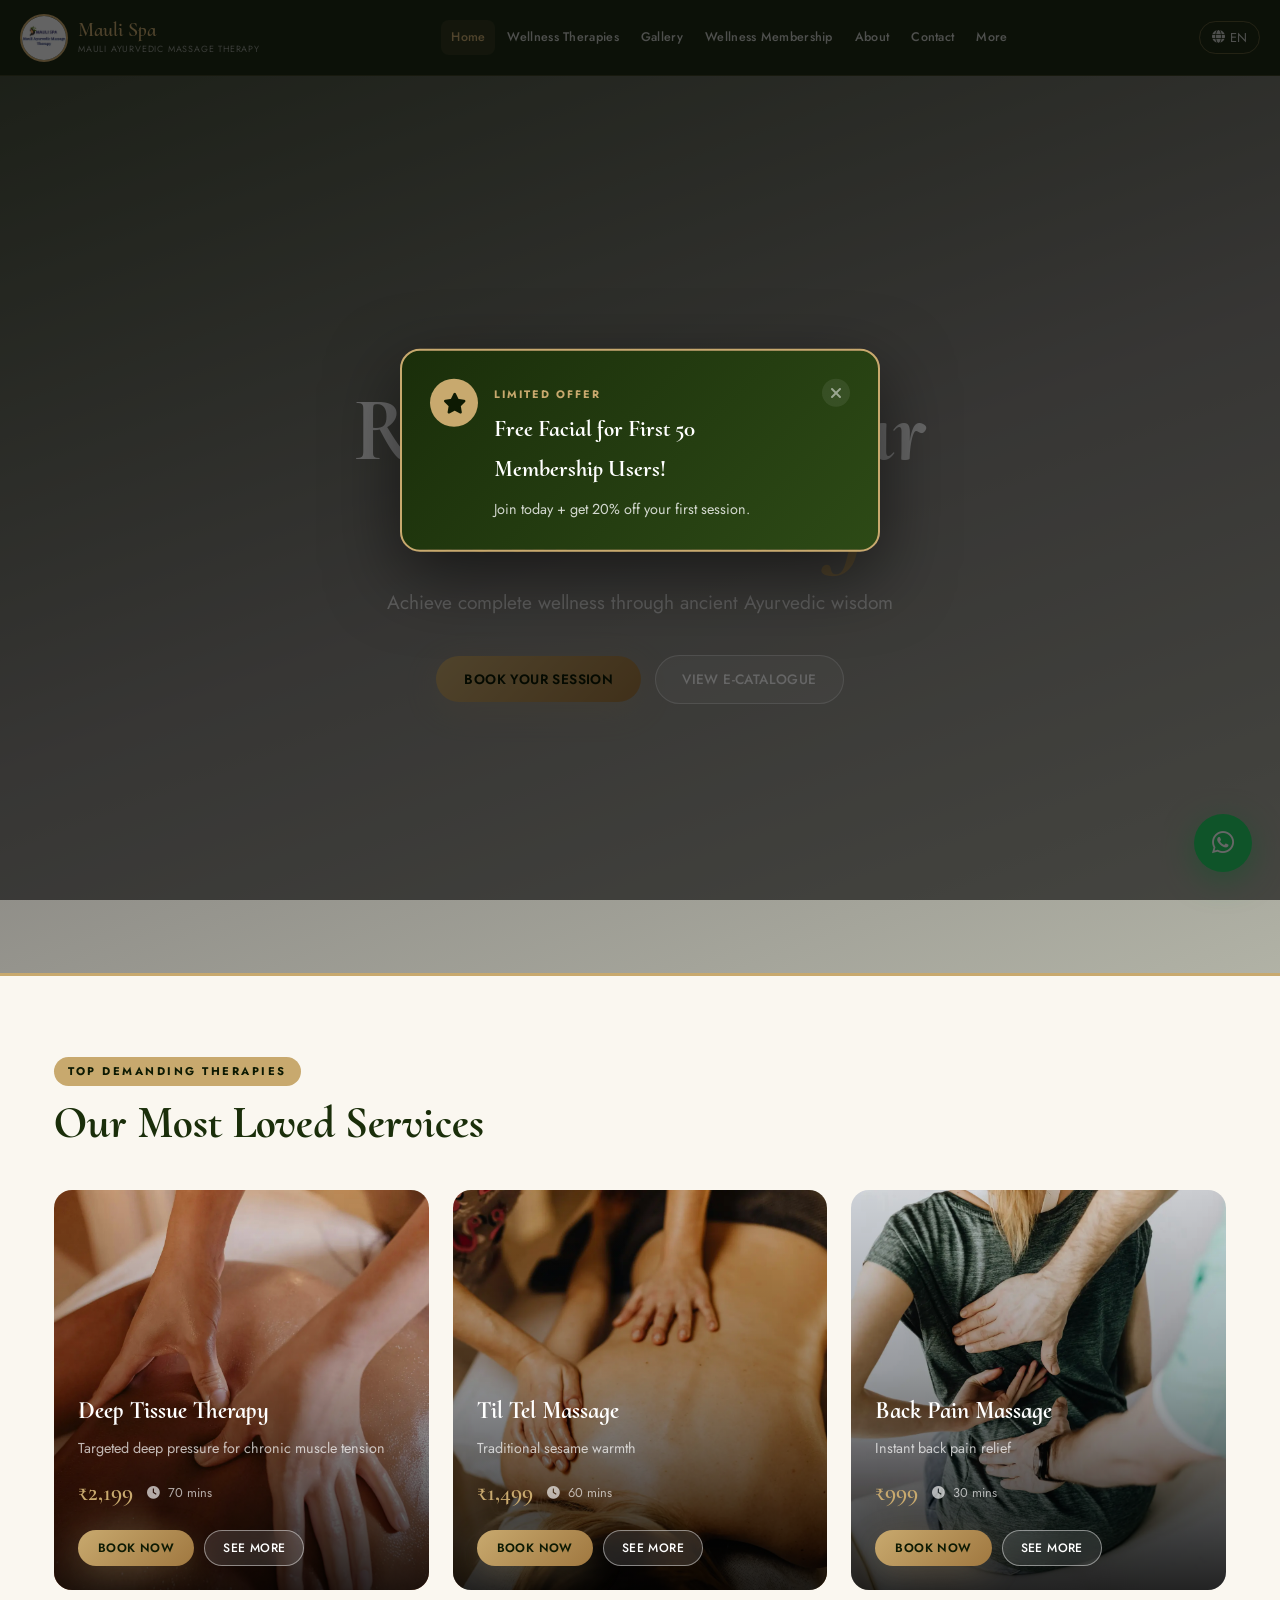
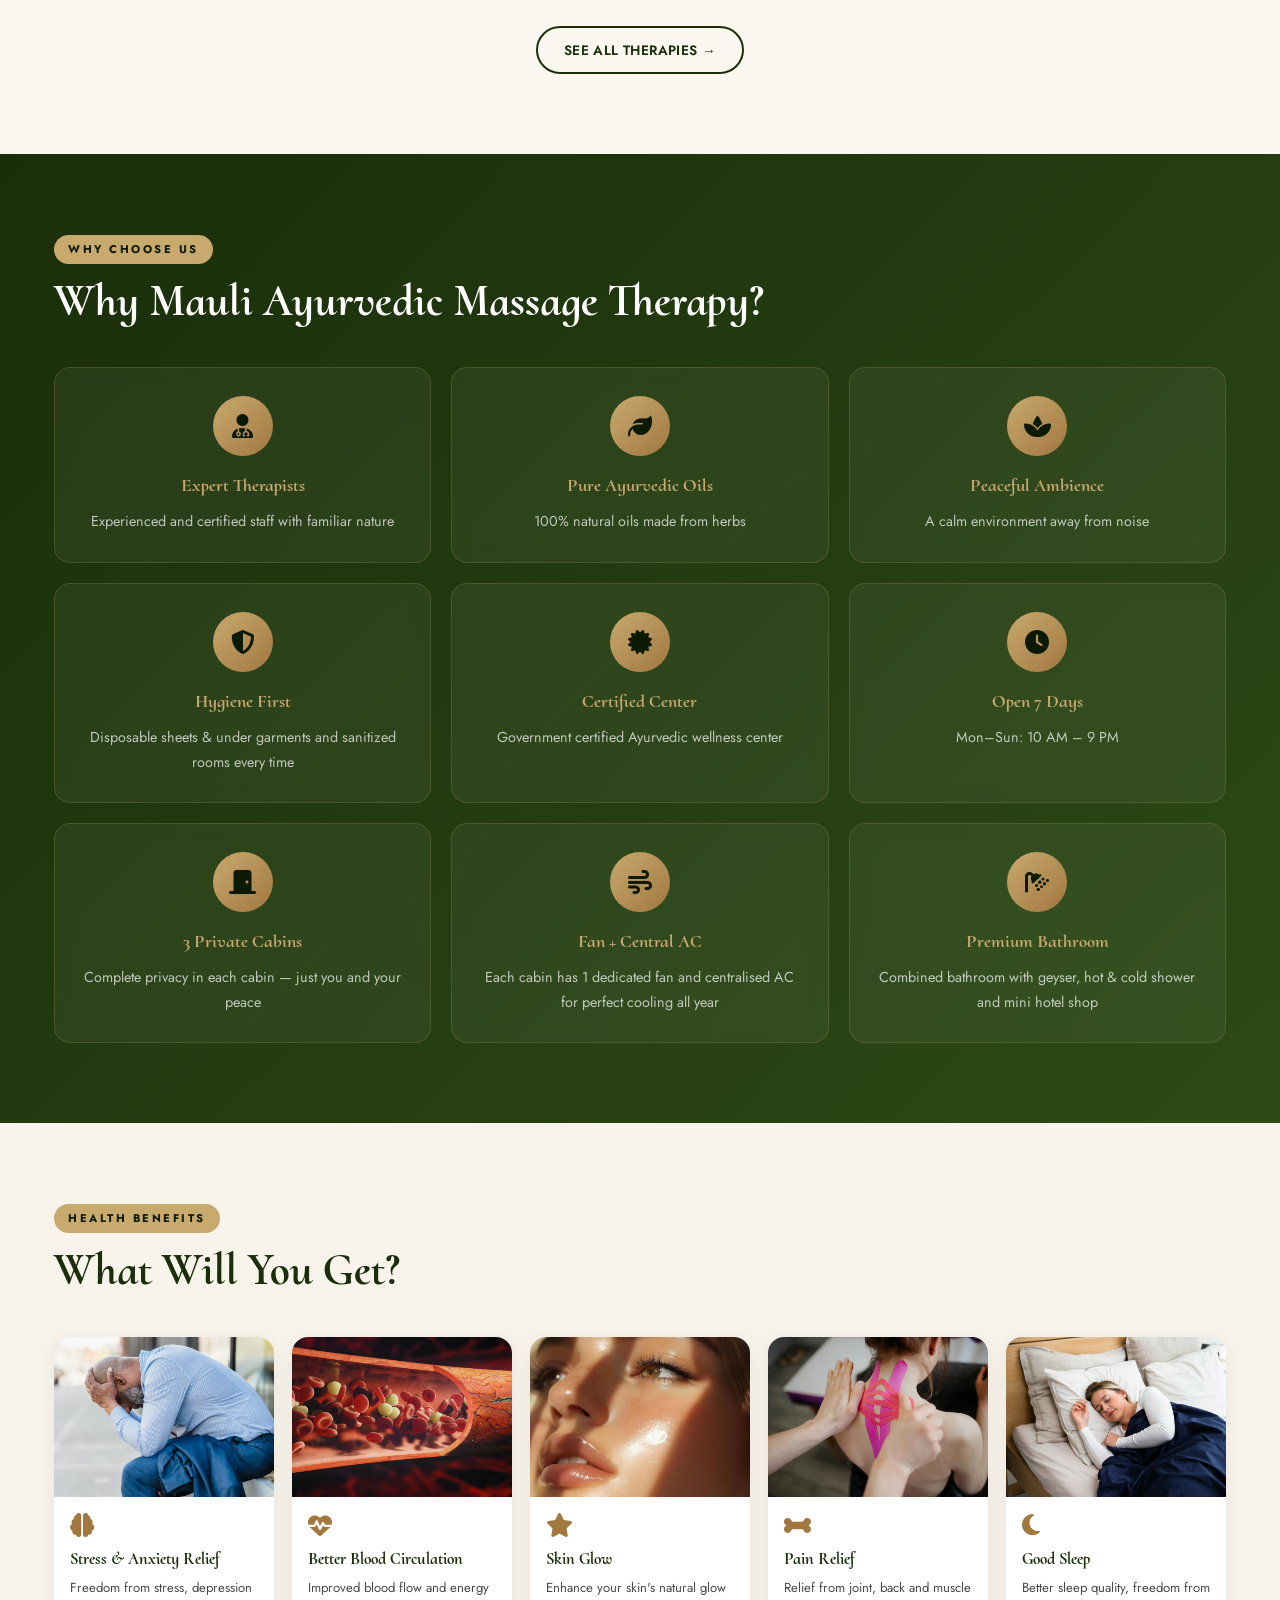
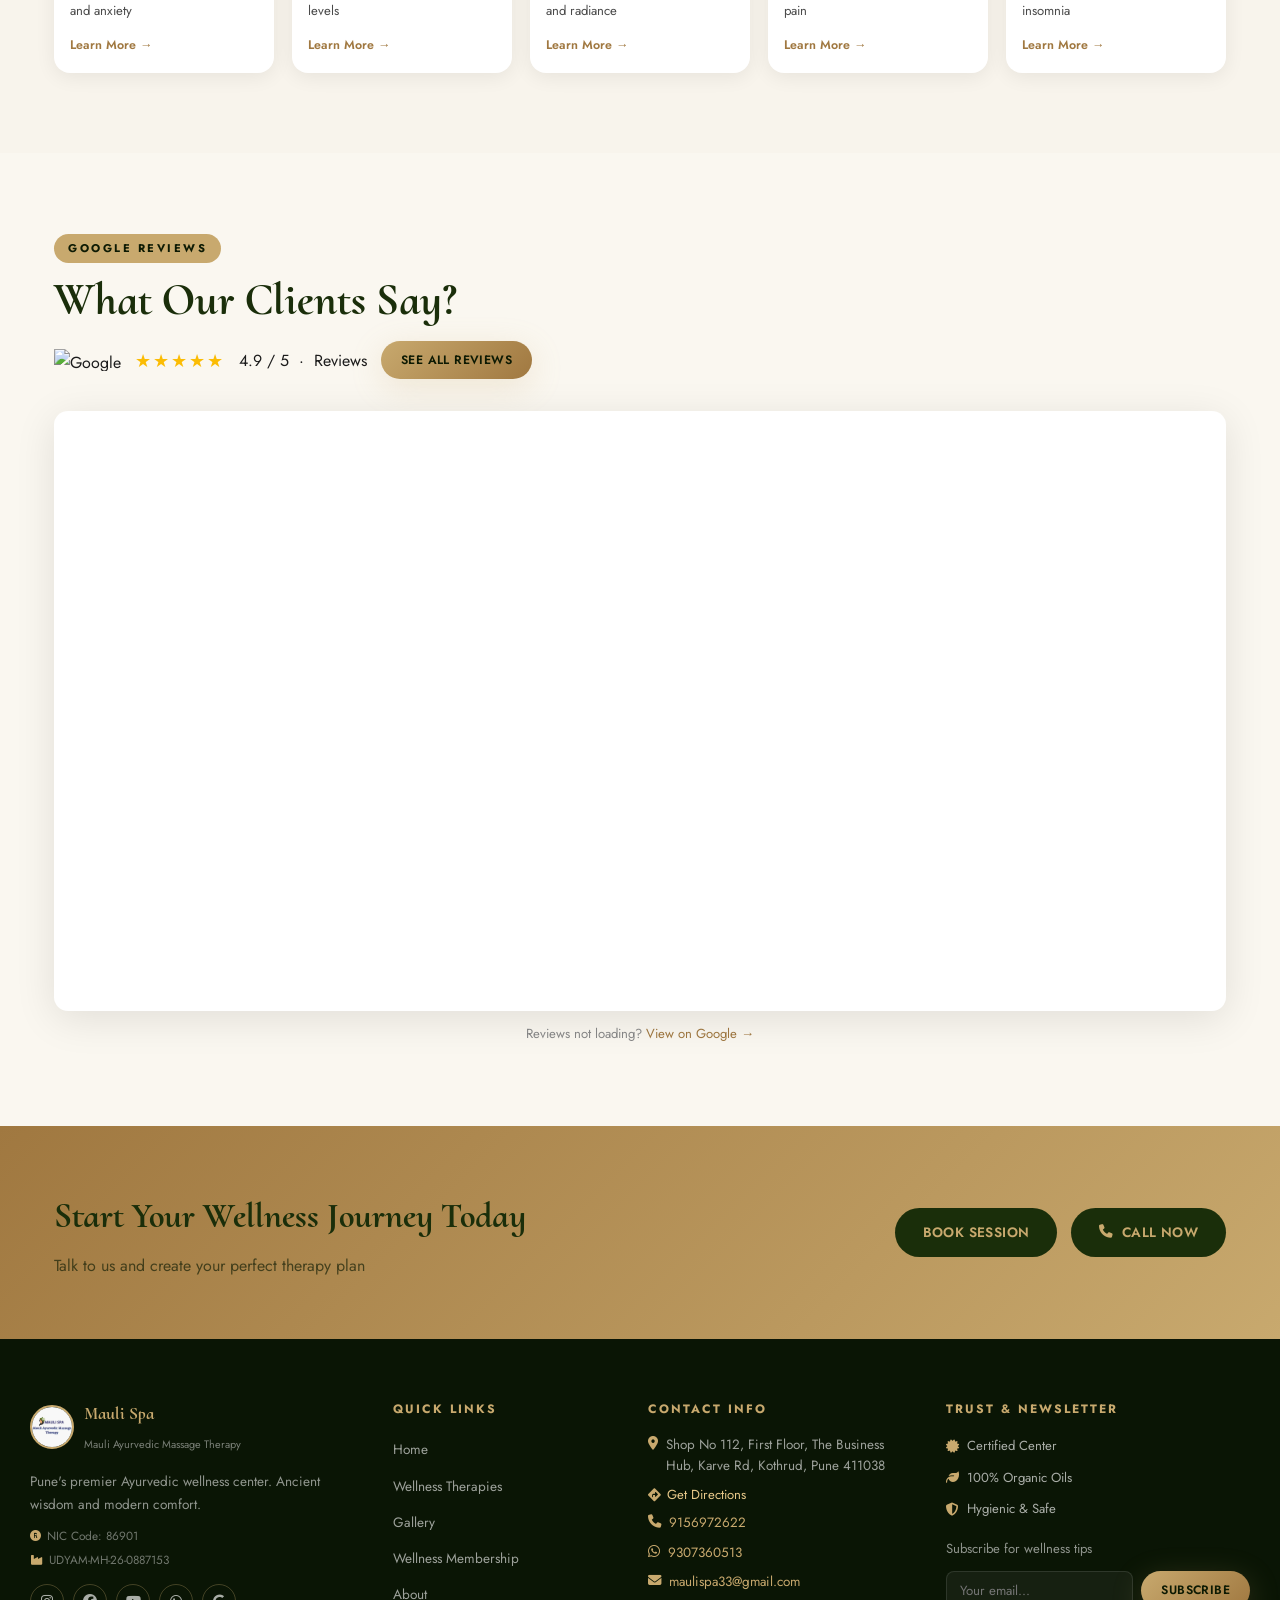
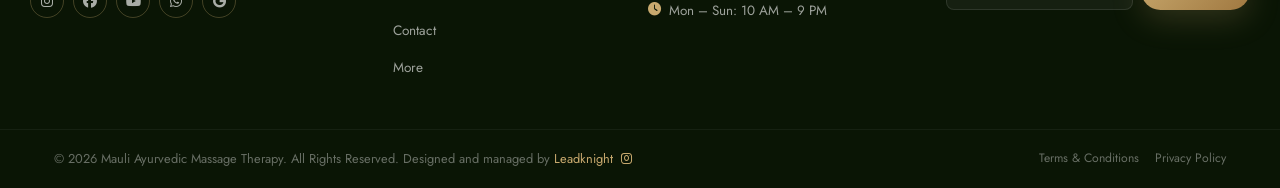
==== commit b934aa83: "Update index.html" ====
--- a/index.html
+++ b/index.html
@@ -18,6 +18,8 @@
 <link href="https://fonts.googleapis.com/css2?family=Cormorant+Upright:ital,wght@0,300;0,400;0,500;0,600;1,300;1,400&family=Jost:wght@200;300;400;500;600&family=Noto+Sans+Devanagari:wght@300;400;500&display=swap" rel="stylesheet">
 <link rel="stylesheet" href="https://cdnjs.cloudflare.com/ajax/libs/font-awesome/6.5.0/css/all.min.css">
 <link rel="stylesheet" href="style.css">
+<!-- FIX PATCH: Add after style.css -->
+<link rel="stylesheet" href="style_fixes.css">
 <script type="application/ld+json">{"@context":"https://schema.org","@type":"DaySpa","name":"Mauli Spa","description":"Best Ayurvedic Massage Therapy in Pune","url":"https://www.maulispa.com","telephone":"+919307360513","address":{"@type":"PostalAddress","streetAddress":"Shop No 112, First Floor, The Business Hub, Karve Rd","addressLocality":"Kothrud","addressRegion":"Maharashtra","postalCode":"411038","addressCountry":"IN"},"openingHours":"Mo-Su 10:00-21:00","priceRange":"₹₹"}</script>
 </head>
 <body>
@@ -277,6 +279,8 @@
   </div>
   <div class="container" style="padding:60px 20px">
     <div class="social-section-header" data-i18n="followUs">Follow Us On Social Media</div>
+
+    <!-- FIX 4: social-strip — soc-btn ab full width cover karega desktop par -->
     <div class="social-strip">
       <a href="https://instagram.com/maulispa" target="_blank" class="soc-btn instagram"><i class="fab fa-instagram"></i> Instagram</a>
       <a href="https://facebook.com/@maulispa" target="_blank" class="soc-btn facebook"><i class="fab fa-facebook"></i> Facebook</a>
@@ -284,6 +288,7 @@
       <a href="https://wa.me/919307360513" target="_blank" class="soc-btn whatsapp"><i class="fab fa-whatsapp"></i> WhatsApp</a>
       <a href="https://share.google/SUFFG6sbTxTEp1xLA" target="_blank" class="soc-btn gmaps"><i class="fas fa-map-marker-alt"></i> Google Maps</a>
     </div>
+
     <div class="virtual-tour-wrap">
       <h3 class="sec-h2" data-i18n="virtualTour">Virtual Tour</h3>
       <div class="vt-video">
@@ -321,7 +326,7 @@
       <strong data-i18n="limitedOffer">LIMITED OFFER:</strong>&nbsp;<span data-i18n="limitedOfferDesc">First 50 members get a FREE Facial upon joining!</span>
     </div>
 
-    <!-- ═══ SMART SAVINGS CALCULATOR ═══ -->
+    <!-- SMART SAVINGS CALCULATOR -->
     <div class="savings-calc">
       <h3 data-i18n="savingsCalc">Smart Savings Calculator</h3>
       <p class="calc-sub" data-i18n="calcSubtitle">Choose your massage &amp; membership plan to see exact savings</p>
@@ -356,7 +361,7 @@
         </div>
         <div class="sc-arrow">→</div>
         <div class="sc-box green">
-          <span id="calcMemberLabel" data-i18n="memberPrice">Gold Member</span>
+          <span id="calcMemberLabel">Gold Member</span>
           <strong id="calcMemberPrice">₹1,868/session</strong>
           <small id="calcMemberAnnual" style="display:block;font-size:.75rem;color:#2D7A3A;margin-top:3px">₹44,832/year</small>
         </div>
@@ -368,10 +373,16 @@
       </div>
     </div>
 
-    <!-- PLAN CARDS — highlighted by calculator selection -->
+    <!-- FIX 3: PLAN CARDS — actual per-session price injected by script_patch.js -->
+    <!-- id="planSilverCard", id="planGoldCard", id="planPlatCard" se JS card identify karta hai -->
     <div class="plans-grid">
+
+      <!-- SILVER -->
       <div class="plan-card" id="planSilverCard">
-        <div class="plan-header"><h3 data-i18n="planSilver">Silver</h3><div class="plan-price">₹2,089<span>/mo</span></div></div>
+        <div class="plan-header">
+          <h3 data-i18n="planSilver">Silver</h3>
+          <div class="plan-price">₹2,089<span>/mo</span></div>
+        </div>
         <ul class="plan-feats">
           <li><i class="fas fa-check"></i> <span data-i18n="silver1">1 Session / month</span></li>
           <li><i class="fas fa-check"></i> <span data-i18n="silver2">5% Off extra sessions</span></li>
@@ -379,12 +390,17 @@
           <li class="no"><i class="fas fa-times"></i> <span data-i18n="silver4">Priority Support</span></li>
           <li class="no"><i class="fas fa-times"></i> <span data-i18n="silver5">Extended Duration</span></li>
         </ul>
-        <div class="plan-calc-saving" id="silverCalcSaving"></div>
+        <!-- JS will inject actual price row here, before this button -->
         <button class="btn-outline" onclick="navTo('contact')" data-i18n="joinSilver">Join Silver</button>
       </div>
+
+      <!-- GOLD -->
       <div class="plan-card bestseller" id="planGoldCard">
         <div class="plan-badge">⭐ <span data-i18n="bestSeller">Best Seller</span></div>
-        <div class="plan-header"><h3 data-i18n="planGold">Gold</h3><div class="plan-price">₹3,738<span>/mo</span></div></div>
+        <div class="plan-header">
+          <h3 data-i18n="planGold">Gold</h3>
+          <div class="plan-price">₹3,738<span>/mo</span></div>
+        </div>
         <ul class="plan-feats">
           <li><i class="fas fa-check"></i> <span data-i18n="gold1">2 Sessions / month</span></li>
           <li><i class="fas fa-check"></i> <span data-i18n="gold2">15% Off extra sessions</span></li>
@@ -392,11 +408,16 @@
           <li><i class="fas fa-check"></i> <span data-i18n="gold4">Priority Support</span></li>
           <li><i class="fas fa-check"></i> <span data-i18n="gold5">30 days validity</span></li>
         </ul>
-        <div class="plan-calc-saving" id="goldCalcSaving"></div>
+        <!-- JS will inject actual price row here, before this button -->
         <button class="btn-gold" onclick="navTo('contact')" data-i18n="joinGold">Join Gold</button>
       </div>
+
+      <!-- PLATINUM -->
       <div class="plan-card platinum" id="planPlatCard">
-        <div class="plan-header"><h3 data-i18n="planPlatinum">Platinum</h3><div class="plan-price">₹6,597<span>/mo</span></div></div>
+        <div class="plan-header">
+          <h3 data-i18n="planPlatinum">Platinum</h3>
+          <div class="plan-price">₹6,597<span>/mo</span></div>
+        </div>
         <ul class="plan-feats">
           <li><i class="fas fa-check"></i> <span data-i18n="plat1">4 Sessions / month</span></li>
           <li><i class="fas fa-check"></i> <span data-i18n="plat2">25% Off extra sessions</span></li>
@@ -404,9 +425,10 @@
           <li><i class="fas fa-check"></i> <span data-i18n="plat4">Priority Support</span></li>
           <li><i class="fas fa-check"></i> <span data-i18n="plat5">5+30 days validity</span></li>
         </ul>
-        <div class="plan-calc-saving" id="platCalcSaving"></div>
+        <!-- JS will inject actual price row here, before this button -->
         <button class="btn-outline" onclick="navTo('contact')" data-i18n="joinPlatinum">Join Platinum</button>
       </div>
+
     </div>
 
     <div style="margin-top:60px">
@@ -416,6 +438,7 @@
         <div class="mem-test-card"><p>"Gold membership best value for money hai. Guest pass se maine apni wife ko bhi treat kiya!"</p><strong>— Vikram Joshi, Gold Member</strong></div>
       </div>
     </div>
+
     <div class="faqs-wrap" style="margin-top:60px">
       <h3 class="sec-h2" data-i18n="faqTitle">Frequently Asked Questions</h3>
       <div class="faq-list">
@@ -449,7 +472,6 @@
           <div class="stat-box"><strong>4.9★</strong><span data-i18n="statRating">Rating</span></div>
         </div>
       </div>
-      <!-- About image with skeleton -->
       <div class="about-img-wrap" style="position:relative;">
         <div class="about-img-skel skel-pulse" id="aboutImgSkel" style="position:absolute;inset:0;border-radius:20px;z-index:1;"></div>
         <img src="assets/about/sumansolanki.webp" alt="Mrs. Suman Solanki — Founder, Mauli Spa"
@@ -466,7 +488,7 @@
     <div class="team-grid">
       <div class="team-card">
         <div class="team-img-skel skel-pulse" id="ti1"></div>
-        <div class="team-img" style="background-image:url('assets/about/sumansolanki.webp')" onload_img="hideTeamSkel('ti1')"></div>
+        <div class="team-img" style="background-image:url('assets/about/sumansolanki.webp')"></div>
         <h4>Mrs. Suman Solanki</h4><p>Founder &amp; Head Therapist</p><small>15+ Years Experience</small>
       </div>
       <div class="team-card">
@@ -568,6 +590,7 @@
 </section>
 
 <!-- ═══ MORE ═══ -->
+<!-- FIX 1: mfc-hover-overlay removed from all 3 cards. Hover effect now only CSS border+lift via style_fixes.css -->
 <section id="page-more" class="page">
   <div class="page-banner" style="background-image:url('assets/more/more.webp')">
     <div class="pb-overlay"></div>
@@ -575,12 +598,9 @@
   </div>
   <div class="container" style="padding:60px 20px">
     <div class="more-cards-grid">
-      <!-- Refer card with hover overlay -->
+
+      <!-- REFER CARD — overlay div removed -->
       <div class="more-feature-card refer-card">
-        <div class="mfc-hover-overlay">
-          <i class="fas fa-gift mfc-hover-icon"></i>
-          <span data-i18n="referHoverText">Refer a friend &amp; earn discounts together!</span>
-        </div>
         <div class="mfc-icon"><i class="fas fa-gift"></i></div>
         <h3 data-i18n="referTitle">Refer &amp; Earn Discount</h3>
         <p data-i18n="referDesc">Refer a friend to Mauli Ayurvedic Massage and both get a discount! Valid on services above ₹1,500.</p>
@@ -596,12 +616,9 @@
         <button class="btn-gold" onclick="openReferModal()" data-i18n="referNow">Refer Now</button>
         <p class="terms-note" data-i18n="referTerms">*Terms apply. Valid on services above ₹1,500 only.</p>
       </div>
-      <!-- Team card with hover overlay -->
-      <div class="more-feature-card team-card">
-        <div class="mfc-hover-overlay">
-          <i class="fas fa-users mfc-hover-icon"></i>
-          <span data-i18n="joinTeamHoverText">Be part of our growing wellness family!</span>
-        </div>
+
+      <!-- TEAM CARD — overlay div removed -->
+      <div class="more-feature-card">
         <div class="mfc-icon"><i class="fas fa-users"></i></div>
         <h3 data-i18n="joinTeamTitle">Join Us as Team</h3>
         <p data-i18n="joinTeamDesc">Become part of Mauli Spa's growing family. Choose your work style!</p>
@@ -629,12 +646,9 @@
           </div>
         </div>
       </div>
-      <!-- Learning card with hover overlay -->
+
+      <!-- LEARNING CARD — overlay div removed -->
       <div class="more-feature-card learn-card">
-        <div class="mfc-hover-overlay">
-          <i class="fas fa-graduation-cap mfc-hover-icon"></i>
-          <span data-i18n="learningHoverText">Learn the art of Ayurvedic healing!</span>
-        </div>
         <div class="mfc-icon"><i class="fas fa-graduation-cap"></i></div>
         <h3 data-i18n="learningTitle">Learning Center</h3>
         <p data-i18n="learningDesc">Learn about Ayurveda and wellness. Courses and workshops available!</p>
@@ -649,7 +663,9 @@
         </div>
         <button class="btn-gold" onclick="openLearnModal()" data-i18n="learnEnroll">Enroll Now</button>
       </div>
-    </div>
+
+    </div>
+
     <div class="more-quick-grid">
       <div class="mq-card" onclick="navTo('therapies')"><i class="fas fa-spa"></i><h4 data-i18n="qTherapies">All Therapies</h4></div>
       <div class="mq-card" onclick="navTo('membership')"><i class="fas fa-crown"></i><h4 data-i18n="qMembership">Membership</h4></div>
@@ -688,6 +704,7 @@
 </main>
 
 <!-- FOOTER -->
+<!-- FIX 2: footer-grid container padding mobile mein fixed via style_fixes.css -->
 <footer class="footer">
   <div class="footer-grid container">
     <div class="fc">
@@ -768,5 +785,7 @@
 <div class="modal-overlay" id="learnModal"><div class="modal-box" style="max-width:500px"><button class="modal-close-btn" onclick="closeModal('learnModal')"><i class="fas fa-times"></i></button><h2 style="font-family:var(--fd);color:var(--green);margin-bottom:16px">Enroll in Learning</h2><div class="form-group"><label>Your Name</label><input type="text" id="learnName" placeholder="Your name"></div><div class="form-group"><label>Phone</label><input type="tel" id="learnPhone" placeholder="+91 XXXXX XXXXX"></div><div class="form-group"><label>Choose Course</label><select id="learnCourse"><option>Ayurveda Basics</option><option>Massage Techniques</option><option>Oil &amp; Herb Knowledge</option><option>Certification Course</option></select></div><button class="btn-gold btn-full" onclick="submitLearn()">Enroll Now</button></div></div>
 
 <script src="script.js"></script>
+<!-- FIX PATCH: updateCalc override — must load AFTER script.js -->
+<script src="script_patch.js"></script>
 </body>
 </html>
--- a/style.css
+++ b/style.css
@@ -1,6 +1,7 @@
 /* ============================================================
-   MAULI SPA V2 — COMPLETE STYLESHEET (Updated v3)
-   Luxury Ayurvedic Wellness · Organic · Refined
+   MAULI SPA V4 — COMPLETE STYLESHEET
+   Luxury Ayurvedic Wellness · Skeleton Loading · Hover Effects
+   Smart Calculator · About Images · More Card Overlays
    ============================================================ */
 
 :root {
@@ -35,6 +36,91 @@
 .container{width:100%;max-width:1220px;margin:0 auto;padding:0 24px;}
 
 /* ============================================================
+   SKELETON LOADING — Site-wide pulse animation
+   ============================================================ */
+@keyframes skelPulse {
+  0%,100%{opacity:1;}
+  50%{opacity:.4;}
+}
+.skel-pulse {
+  background:linear-gradient(90deg,#e8e0d0 25%,#f5efea 50%,#e8e0d0 75%);
+  background-size:200% 100%;
+  animation:skelPulse 1.6s ease-in-out infinite;
+  border-radius:8px;
+}
+
+/* Site Loader */
+.site-loader {
+  position:fixed;inset:0;z-index:99999;
+  background:var(--green);
+  display:flex;align-items:center;justify-content:center;
+  transition:opacity .4s ease;
+}
+.sl-inner{display:flex;flex-direction:column;align-items:center;gap:24px;}
+.sl-logo{display:flex;align-items:center;gap:14px;}
+.sl-circle{width:52px;height:52px;border-radius:50%;background:rgba(200,169,110,.3);}
+.sl-lines{display:flex;flex-direction:column;gap:0;}
+.sl-line{background:rgba(200,169,110,.3);}
+.sl-ring-wrap{display:flex;align-items:center;justify-content:center;}
+.sl-ring {
+  width:36px;height:36px;border-radius:50%;
+  border:3px solid rgba(200,169,110,.2);
+  border-top-color:var(--gold);
+  animation:spin .8s linear infinite;
+}
+@keyframes spin{to{transform:rotate(360deg);}}
+
+/* Therapy card skeletons */
+.therapies-skel-grid {
+  display:grid;grid-template-columns:repeat(3,1fr);gap:28px;
+}
+.tc-skel {
+  height:360px;border-radius:18px;
+  background:linear-gradient(90deg,#e8e0d0 25%,#f5efea 50%,#e8e0d0 75%);
+  background-size:200% 100%;
+  animation:skelPulse 1.6s ease-in-out infinite;
+}
+
+/* Gallery skeletons */
+.gallery-skel-grid {
+  columns:4;column-gap:12px;
+}
+.mg-skel {
+  break-inside:avoid;margin-bottom:12px;height:160px;border-radius:12px;
+  background:linear-gradient(90deg,#e8e0d0 25%,#f5efea 50%,#e8e0d0 75%);
+  background-size:200% 100%;
+  animation:skelPulse 1.6s ease-in-out infinite;
+}
+
+/* Elfsite iframe skeleton */
+.skel-iframe {
+  height:600px;border-radius:14px;margin-bottom:-600px;position:relative;z-index:1;
+  background:linear-gradient(90deg,#e8e0d0 25%,#f5efea 50%,#e8e0d0 75%);
+  background-size:200% 100%;
+  animation:skelPulse 1.6s ease-in-out infinite;
+}
+
+/* About image skeleton */
+.about-img-skel {
+  height:500px;border-radius:20px;
+}
+
+/* Team image skeletons */
+.team-img-skel {
+  width:90px;height:90px;border-radius:50%;margin:0 auto 14px;
+}
+
+/* Map skeleton */
+.map-skel {
+  border-radius:12px;
+  background:linear-gradient(90deg,#e8e0d0 25%,#f5efea 50%,#e8e0d0 75%);
+  background-size:200% 100%;
+  animation:skelPulse 1.6s ease-in-out infinite;
+  margin-bottom:-280px;
+  position:relative;z-index:1;
+}
+
+/* ============================================================
    BUTTONS
    ============================================================ */
 .btn-gold{display:inline-flex;align-items:center;gap:8px;background:linear-gradient(135deg,var(--gold),var(--gold-dk));color:#0d1a03;font-weight:600;font-size:.85rem;padding:13px 28px;border-radius:50px;transition:var(--tr);box-shadow:var(--shadow-g);letter-spacing:.4px;text-transform:uppercase;}
@@ -75,7 +161,7 @@
 /* ============================================================
    HEADER
    ============================================================ */
-.header{position:fixed;top:0;left:0;right:0;z-index:1000;height:var(--hh);background:rgba(13,26,3,.92);backdrop-filter:blur(20px);-webkit-backdrop-filter:blur(20px);border-bottom:1px solid var(--border);transition:all .3s;}
+.header{position:fixed;top:0;left:0;right:0;z-index:1000;height:var(--hh);background:rgba(13,26,3,.92);backdrop-filter:blur(20px);border-bottom:1px solid var(--border);transition:all .3s;}
 .header.scrolled{background:rgba(13,26,3,.98);box-shadow:0 4px 30px rgba(0,0,0,.35);}
 .header-container{max-width:1400px;margin:0 auto;padding:0 20px;height:100%;display:flex;align-items:center;justify-content:space-between;gap:12px;}
 .logo-wrap{display:flex;align-items:center;gap:10px;flex-shrink:0;cursor:pointer;flex:0 0 auto;margin-right:auto;}
@@ -106,8 +192,6 @@
 #app{padding-top:var(--hh);}
 .page{display:none;}
 .page.active{display:block;}
-
-/* PAGE BANNER */
 .page-banner{height:clamp(260px,40vw,480px);background-size:cover;background-position:center;position:relative;display:flex;align-items:center;justify-content:center;}
 .pb-overlay{position:absolute;inset:0;background:linear-gradient(135deg,rgba(13,26,3,.82),rgba(0,0,0,.55));}
 .pb-content{position:relative;z-index:1;text-align:center;color:#fff;}
@@ -119,12 +203,12 @@
    ============================================================ */
 .hero{position:relative;height:100vh;min-height:500px;display:flex;align-items:center;justify-content:center;overflow:hidden;}
 .hero-video-wrap{position:absolute;inset:0;z-index:0;}
-.hero-video{position:absolute;inset:0;width:100%;height:100%;object-fit:cover;object-position:center;opacity:0;transition:opacity 1s ease;pointer-events:none;}
+.hero-video{position:absolute;inset:0;width:100%;height:100%;object-fit:cover;opacity:0;transition:opacity 1s ease;pointer-events:none;}
 .hero-video.active{opacity:1;}
 .hero-overlay{position:absolute;inset:0;background:linear-gradient(160deg,rgba(13,26,3,.75) 0%,rgba(0,0,0,.45) 50%,rgba(13,26,3,.3) 100%);}
-.hero-content{position:relative;z-index:2;text-align:center;color:#fff;max-width:820px;padding:0 24px;display:flex;flex-direction:column;align-items:center;justify-content:center;animation:fadeUp 1.2s ease both;}
+.hero-content{position:relative;z-index:2;text-align:center;color:#fff;max-width:820px;padding:0 24px;display:flex;flex-direction:column;align-items:center;animation:fadeUp 1.2s ease both;}
 @keyframes fadeUp{from{opacity:0;transform:translateY(40px);}to{opacity:1;transform:translateY(0);}}
-.hero-eyebrow{font-size:.78rem;letter-spacing:4px;text-transform:uppercase;color:var(--gold);margin-bottom:16px;display:block;opacity:1;visibility:visible;}
+.hero-eyebrow{font-size:.78rem;letter-spacing:4px;text-transform:uppercase;color:var(--gold);margin-bottom:16px;display:block;}
 .hero-h1{font-family:var(--fd);font-size:clamp(3rem,7vw,6rem);line-height:1.02;margin-bottom:18px;}
 .hero-h1 em{color:var(--gold);font-style:italic;display:block;}
 .hero-sub{font-size:clamp(1rem,2vw,1.2rem);color:rgba(255,255,255,.82);margin-bottom:36px;}
@@ -182,7 +266,7 @@
 .learn-more{font-size:.78rem;color:var(--gold-dk);font-weight:600;}
 
 /* ============================================================
-   GOOGLE REVIEWS — Elfsite embed
+   GOOGLE REVIEWS
    ============================================================ */
 .reviews-section{padding:80px 0;background:var(--warm);}
 .google-rating-bar{display:flex;align-items:center;gap:14px;margin-bottom:32px;flex-wrap:wrap;}
@@ -207,7 +291,7 @@
 .tc{background:#fff;border-radius:18px;overflow:hidden;box-shadow:0 4px 20px rgba(0,0,0,.07);transition:transform .35s cubic-bezier(.25,.46,.45,.94),box-shadow .35s;cursor:pointer;}
 .tc:hover{transform:scale(1.03) translateY(-5px);box-shadow:0 20px 56px rgba(0,0,0,.14);}
 .tc-media{position:relative;width:100%;aspect-ratio:4/3;overflow:hidden;border-radius:12px 12px 0 0;background:#1a1a1a;}
-.tc-img{position:absolute;inset:0;width:100%;height:100%;object-fit:cover;object-position:center;display:block;opacity:1;transition:opacity .4s ease;z-index:1;}
+.tc-img{position:absolute;inset:0;width:100%;height:100%;object-fit:cover;opacity:1;transition:opacity .4s ease;z-index:1;}
 .tc-stroke-video{position:absolute;inset:0;width:100%;height:100%;object-fit:cover;opacity:0;transition:opacity .4s ease;z-index:2;pointer-events:none;}
 .tc-overlay-btn{position:absolute;bottom:10px;right:10px;z-index:3;opacity:0;transition:opacity .3s ease;}
 .tc:hover .tc-overlay-btn{opacity:1;}
@@ -220,7 +304,6 @@
 .tc-price{font-family:var(--fd);font-size:1.4rem;color:var(--gold-dk);font-weight:700;}
 .tc-dur{font-size:.78rem;color:var(--text3);display:flex;align-items:center;gap:4px;}
 .tc-btns{display:flex;gap:8px;margin-top:14px;}
-
 .hygiene-strip{background:var(--green);padding:50px 0;}
 .hygiene-grid{display:grid;grid-template-columns:repeat(4,1fr);gap:16px;}
 .hy-item{text-align:center;padding:20px;}
@@ -239,9 +322,8 @@
 .soc-btn.whatsapp{background:#25D366;color:#fff;}
 .soc-btn.gmaps{background:#4285F4;color:#fff;}
 .soc-btn:hover{transform:translateY(-2px);box-shadow:0 8px 24px rgba(0,0,0,.2);}
-.social-section-header{text-align:center;font-family:var(--fd);font-size:clamp(1.2rem,3vw,1.8rem);color:var(--green);font-weight:700;margin:40px 0 20px;letter-spacing:.03em;}
+.social-section-header{text-align:center;font-family:var(--fd);font-size:clamp(1.2rem,3vw,1.8rem);color:var(--green);font-weight:700;margin:40px 0 20px;}
 .virtual-tour-wrap{margin-bottom:50px;}
-.virtual-tour-wrap .sec-h2{margin-bottom:20px;}
 .vt-video{border-radius:16px;overflow:hidden;position:relative;height:460px;}
 .vt-label{position:absolute;bottom:24px;left:24px;background:rgba(13,26,3,.75);color:#fff;padding:12px 20px;border-radius:10px;border-left:3px solid var(--gold);backdrop-filter:blur(10px);}
 .vt-label i{color:var(--gold);margin-right:8px;}
@@ -252,27 +334,36 @@
 .masonry-item-ov{position:absolute;inset:0;background:rgba(13,26,3,.45);opacity:0;display:flex;align-items:center;justify-content:center;transition:opacity .3s;border-radius:12px;}
 .masonry-item:hover .masonry-item-ov{opacity:1;}
 .masonry-item-ov i{font-size:1.8rem;color:var(--gold);}
-/* Lightbox */
 .lightbox{position:fixed;inset:0;z-index:9999;background:rgba(0,0,0,.97);display:none;align-items:center;justify-content:center;padding:20px;}
 .lightbox.show{display:flex;}
 .lightbox img{max-width:90vw;max-height:88vh;object-fit:contain;border-radius:8px;}
 .lb-close{position:absolute;top:18px;right:18px;color:#fff;font-size:1.5rem;background:rgba(255,255,255,.1);width:42px;height:42px;border-radius:50%;display:flex;align-items:center;justify-content:center;transition:background .2s;}
 .lb-close:hover{background:rgba(200,169,110,.3);}
 .lb-prev,.lb-next{position:absolute;top:50%;transform:translateY(-50%);color:#fff;font-size:1.8rem;background:rgba(255,255,255,.1);width:50px;height:50px;border-radius:50%;display:flex;align-items:center;justify-content:center;transition:background .2s;}
-.lb-prev{left:16px;} .lb-next{right:16px;}
+.lb-prev{left:16px;}.lb-next{right:16px;}
 .lb-prev:hover,.lb-next:hover{background:rgba(200,169,110,.3);}
 .lb-counter{position:absolute;bottom:18px;left:50%;transform:translateX(-50%);color:rgba(255,255,255,.6);font-size:.82rem;}
 
 /* ============================================================
-   MEMBERSHIP PAGE
+   MEMBERSHIP — SMART SAVINGS CALCULATOR
    ============================================================ */
 .limited-offer-banner{background:linear-gradient(135deg,var(--gold-dk),var(--gold));color:#0d1a03;padding:16px 24px;border-radius:12px;margin-bottom:40px;display:flex;align-items:center;gap:12px;font-size:.93rem;}
 .pulse-dot{width:12px;height:12px;background:var(--green);border-radius:50%;flex-shrink:0;animation:pulse 1.5s infinite;}
 @keyframes pulse{0%,100%{box-shadow:0 0 0 0 rgba(13,26,3,.4);}50%{box-shadow:0 0 0 8px rgba(13,26,3,0);}}
+
 .savings-calc{background:#fff;border-radius:16px;padding:30px;margin-bottom:50px;box-shadow:var(--shadow);text-align:center;}
-.savings-calc h3{font-family:var(--fd);font-size:1.6rem;color:var(--green);margin-bottom:24px;}
+.savings-calc h3{font-family:var(--fd);font-size:1.6rem;color:var(--green);margin-bottom:8px;}
+.calc-sub{font-size:.88rem;color:var(--text2);margin-bottom:24px;}
+
+/* Calculator selectors */
+.calc-selectors{display:flex;gap:20px;justify-content:center;margin-bottom:28px;flex-wrap:wrap;}
+.calc-sel-wrap{display:flex;flex-direction:column;gap:6px;min-width:240px;text-align:left;}
+.calc-sel-wrap label{font-size:.75rem;font-weight:600;color:var(--green);text-transform:uppercase;letter-spacing:.5px;}
+.calc-sel-wrap select{padding:10px 14px;border:2px solid rgba(0,0,0,.1);border-radius:10px;font-size:.9rem;color:var(--text);background:var(--warm);outline:none;cursor:pointer;transition:border-color .2s;}
+.calc-sel-wrap select:focus{border-color:var(--gold);}
+
 .sc-inner{display:flex;align-items:center;justify-content:center;gap:18px;flex-wrap:wrap;}
-.sc-box{padding:14px 24px;border-radius:12px;min-width:150px;}
+.sc-box{padding:14px 24px;border-radius:12px;min-width:150px;text-align:center;}
 .sc-box.red{background:#FFF0F0;border:2px solid #FC8181;}
 .sc-box.green{background:#F0FFF4;border:2px solid #68D391;}
 .sc-box.highlight{background:linear-gradient(135deg,var(--green),var(--green2));border:2px solid var(--gold);}
@@ -281,9 +372,32 @@
 .sc-box strong{font-family:var(--fd);font-size:1.5rem;color:var(--green);}
 .sc-box.highlight strong{color:var(--gold);}
 .sc-arrow{font-size:1.8rem;color:var(--gold);}
+
+/* Plan cards — Calculator saving tag */
+.plan-calc-saving {
+  display:none;
+  background:linear-gradient(135deg,var(--gold-dk),var(--gold));
+  color:#0d1a03;
+  font-size:.75rem;font-weight:700;
+  padding:6px 12px;border-radius:8px;
+  margin:10px 0;
+  text-align:center;
+}
+.plan-card.platinum .plan-calc-saving {
+  background:rgba(200,169,110,.2);
+  color:var(--gold);
+}
+
+/* Calculator-selected plan card highlight */
+.plan-card.calc-selected {
+  box-shadow:0 0 0 3px var(--gold), 0 16px 60px rgba(200,169,110,.3) !important;
+  transform:translateY(-6px) !important;
+}
+
+/* Plan cards */
 .plans-grid{display:grid;grid-template-columns:repeat(3,1fr);gap:24px;margin-bottom:60px;}
-.plan-card{background:#fff;border-radius:20px;padding:32px 26px;box-shadow:var(--shadow);border:2px solid transparent;position:relative;transition:all .3s;}
-.plan-card:hover{transform:translateY(-6px);}
+.plan-card{background:#fff;border-radius:20px;padding:32px 26px;box-shadow:var(--shadow);border:2px solid transparent;position:relative;transition:all .35s;}
+.plan-card:hover{transform:translateY(-6px);box-shadow:0 20px 60px rgba(0,0,0,.12);}
 .plan-card.bestseller{border-color:var(--gold);box-shadow:0 16px 60px rgba(200,169,110,.2);transform:scale(1.03);}
 .plan-card.bestseller:hover{transform:scale(1.03) translateY(-6px);}
 .plan-card.platinum{background:linear-gradient(135deg,var(--green),var(--green2));color:#fff;}
@@ -294,10 +408,10 @@
 .plan-price{font-family:var(--fd);font-size:2.6rem;font-weight:600;color:var(--gold-dk);}
 .plan-card.platinum .plan-price{color:var(--gold);}
 .plan-price span{font-size:1rem;color:var(--text3);font-family:var(--fb);}
-.plan-feats{list-style:none;margin-bottom:26px;}
+.plan-feats{list-style:none;margin-bottom:16px;}
 .plan-feats li{padding:7px 0;border-bottom:1px solid rgba(0,0,0,.05);font-size:.87rem;display:flex;align-items:center;gap:10px;}
 .plan-card.platinum .plan-feats li{border-color:rgba(255,255,255,.1);color:rgba(255,255,255,.9);}
-.plan-feats li i.fa-check{color:#68D391;} .plan-feats li.no{color:var(--text3);}
+.plan-feats li i.fa-check{color:#68D391;}.plan-feats li.no{color:var(--text3);}
 .plan-card.platinum .plan-feats li.no{color:rgba(255,255,255,.35);}
 .plan-feats li i.fa-times{color:#FC8181;}
 .mem-test-grid{display:grid;grid-template-columns:1fr 1fr;gap:20px;}
@@ -315,31 +429,37 @@
 .faq-a.show{display:block;}
 
 /* ============================================================
-   ABOUT PAGE
+   ABOUT PAGE — Image with skeleton
    ============================================================ */
 .about-grid{display:grid;grid-template-columns:1fr 1fr;gap:60px;align-items:center;margin-bottom:70px;}
 .about-story p{color:var(--text2);margin-bottom:14px;font-size:1.02rem;line-height:1.8;}
 .about-stats{display:flex;gap:28px;margin-top:28px;flex-wrap:wrap;}
 .stat-box strong{display:block;font-family:var(--fd);font-size:2rem;color:var(--green);}
 .stat-box span{font-size:.76rem;color:var(--text3);text-transform:uppercase;letter-spacing:1px;}
+.about-img-wrap{position:relative;}
 .about-img-wrap img{width:100%;height:500px;object-fit:cover;border-radius:20px;box-shadow:var(--shadow);}
+.about-img-skel{height:500px;border-radius:20px;}
 .vision-row{display:grid;grid-template-columns:repeat(3,1fr);gap:22px;margin-bottom:60px;}
-.vision-card{background:var(--warm);border-radius:16px;padding:28px;text-align:center;border-top:4px solid var(--gold);}
+.vision-card{background:var(--warm);border-radius:16px;padding:28px;text-align:center;border-top:4px solid var(--gold);transition:transform .3s;}
+.vision-card:hover{transform:translateY(-4px);}
 .vc-icon{width:56px;height:56px;background:linear-gradient(135deg,var(--green),var(--green2));border-radius:50%;display:flex;align-items:center;justify-content:center;margin:0 auto 14px;}
 .vc-icon i{color:var(--gold);font-size:1.3rem;}
 .vision-card h3{font-family:var(--fd);font-size:1.2rem;color:var(--green);margin-bottom:8px;}
 .vision-card p{color:var(--text2);font-size:.9rem;}
+
+/* Team grid — with skeleton layering */
 .team-grid{display:grid;grid-template-columns:repeat(5,1fr);gap:20px;}
-.team-card{background:#fff;border-radius:16px;padding:20px;text-align:center;box-shadow:var(--shadow);transition:transform .3s;}
+.team-card{background:#fff;border-radius:16px;padding:20px;text-align:center;box-shadow:var(--shadow);transition:transform .3s;position:relative;}
 .team-card:hover{transform:translateY(-4px);}
-.team-img{width:90px;height:90px;border-radius:50%;background-size:cover;background-position:center;margin:0 auto 14px;border:3px solid var(--gold);}
+.team-img-skel{width:90px;height:90px;border-radius:50%;margin:0 auto 14px;position:absolute;top:20px;left:50%;transform:translateX(-50%);z-index:1;}
+.team-img{width:90px;height:90px;border-radius:50%;background-size:cover;background-position:center;margin:0 auto 14px;border:3px solid var(--gold);position:relative;z-index:2;}
 .team-card h4{font-family:var(--fd);font-size:1.05rem;color:var(--green);margin-bottom:4px;}
 .team-card p{color:var(--text2);font-size:.82rem;margin-bottom:3px;}
 .team-card small{font-size:.74rem;color:var(--gold-dk);}
 .special-card{border:2px solid var(--gold);}
 
 /* ============================================================
-   CONTACT PAGE — with T&C checkbox
+   CONTACT PAGE
    ============================================================ */
 .contact-layout{display:grid;grid-template-columns:1fr 1fr;gap:50px;margin-bottom:60px;}
 .contact-form-side h2{font-family:var(--fd);font-size:2rem;color:var(--green);margin-bottom:6px;}
@@ -349,10 +469,9 @@
 .form-group input,.form-group select,.form-group textarea{width:100%;padding:11px 15px;border:2px solid rgba(0,0,0,.09);border-radius:10px;font-size:.93rem;color:var(--text);background:var(--warm);transition:border-color .2s;outline:none;}
 .form-group input:focus,.form-group select:focus,.form-group textarea:focus{border-color:var(--gold);background:#fff;}
 .form-row{display:grid;grid-template-columns:1fr 1fr;gap:14px;}
-/* T&C Checkbox */
 .tc-checkbox-wrap{margin-bottom:20px;}
 .tc-checkbox-label{display:flex;align-items:flex-start;gap:10px;cursor:pointer;font-size:.9rem;color:var(--text2);line-height:1.5;}
-.tc-checkbox-label input[type="checkbox"]{width:18px;height:18px;min-width:18px;accent-color:var(--green);cursor:pointer;margin-top:2px;border-radius:4px;}
+.tc-checkbox-label input[type="checkbox"]{width:18px;height:18px;min-width:18px;accent-color:var(--green);cursor:pointer;margin-top:2px;}
 .tc-link{color:var(--gold-dk);font-weight:600;text-decoration:underline;transition:color .2s;}
 .tc-link:hover{color:var(--green);}
 .ferr{color:#FC8181;font-size:.75rem;margin-top:4px;display:block;}
@@ -372,26 +491,52 @@
 .map-wrap{border-radius:14px;overflow:hidden;box-shadow:var(--shadow);}
 
 /* ============================================================
-   MORE PAGE
+   MORE PAGE — Cards with hover overlay effects
    ============================================================ */
 .more-cards-grid{display:grid;grid-template-columns:repeat(3,1fr);gap:28px;margin-bottom:60px;}
-.more-feature-card{background:#fff;border-radius:20px;padding:32px;box-shadow:var(--shadow);transition:transform .3s;}
-.more-feature-card:hover{transform:translateY(-4px);}
-.mfc-icon{width:64px;height:64px;background:linear-gradient(135deg,var(--green),var(--green2));border-radius:50%;display:flex;align-items:center;justify-content:center;margin-bottom:18px;}
+.more-feature-card{
+  background:#fff;border-radius:20px;padding:32px;box-shadow:var(--shadow);
+  transition:transform .3s, box-shadow .3s;
+  position:relative;overflow:hidden;
+}
+.more-feature-card:hover{transform:translateY(-6px);box-shadow:0 24px 70px rgba(0,0,0,.14);}
+
+/* Hover overlay for more cards */
+.mfc-hover-overlay {
+  position:absolute;inset:0;
+  background:linear-gradient(135deg,var(--green) 0%,var(--green2) 100%);
+  display:flex;flex-direction:column;align-items:center;justify-content:center;
+  gap:16px;padding:30px;
+  opacity:0;
+  transition:opacity .35s ease;
+  z-index:10;
+  border-radius:20px;
+  text-align:center;
+}
+.more-feature-card:hover .mfc-hover-overlay {opacity:1;}
+.mfc-hover-overlay .mfc-hover-icon {
+  font-size:3rem;color:var(--gold);
+  animation:bounceIcon .6s ease both;
+}
+@keyframes bounceIcon{0%{transform:scale(.5);opacity:0;}60%{transform:scale(1.2);}100%{transform:scale(1);opacity:1;}}
+.mfc-hover-overlay span {
+  font-family:var(--fd);font-size:1.4rem;color:#fff;line-height:1.3;
+}
+.mfc-icon{width:64px;height:64px;background:linear-gradient(135deg,var(--green),var(--green2));border-radius:50%;display:flex;align-items:center;justify-content:center;margin-bottom:18px;position:relative;z-index:1;}
 .mfc-icon i{font-size:1.6rem;color:var(--gold);}
-.more-feature-card h3{font-family:var(--fd);font-size:1.5rem;color:var(--green);margin-bottom:10px;}
-.more-feature-card p{color:var(--text2);margin-bottom:20px;}
-.refer-steps{display:flex;flex-direction:column;gap:12px;margin-bottom:18px;}
+.more-feature-card h3{font-family:var(--fd);font-size:1.5rem;color:var(--green);margin-bottom:10px;position:relative;z-index:1;}
+.more-feature-card p{color:var(--text2);margin-bottom:20px;position:relative;z-index:1;}
+.refer-steps{display:flex;flex-direction:column;gap:12px;margin-bottom:18px;position:relative;z-index:1;}
 .rs{display:flex;align-items:flex-start;gap:12px;}
 .rs span{background:var(--gold);color:#0d1a03;width:26px;height:26px;border-radius:50%;display:flex;align-items:center;justify-content:center;font-size:.78rem;font-weight:700;flex-shrink:0;}
 .rs p{font-size:.87rem;color:var(--text2);}
-.refer-benefits{background:var(--warm);border-radius:12px;padding:14px;margin-bottom:18px;}
+.refer-benefits{background:var(--warm);border-radius:12px;padding:14px;margin-bottom:18px;position:relative;z-index:1;}
 .rb{display:flex;align-items:center;gap:10px;margin-bottom:8px;}
 .rb:last-child{margin-bottom:0;}
 .rb i{color:var(--gold-dk);}
 .rb span{font-size:.85rem;color:var(--text);}
-.terms-note{font-size:.72rem;color:var(--text3);margin-top:10px;}
-.join-options{display:grid;grid-template-columns:1fr 1fr;gap:14px;margin-top:14px;}
+.terms-note{font-size:.72rem;color:var(--text3);margin-top:10px;position:relative;z-index:1;}
+.join-options{display:grid;grid-template-columns:1fr 1fr;gap:14px;margin-top:14px;position:relative;z-index:1;}
 .jo-card{background:var(--warm);border-radius:14px;padding:18px;text-align:center;border:1px solid var(--border);}
 .jo-icon{width:46px;height:46px;background:linear-gradient(135deg,var(--gold),var(--gold-dk));border-radius:50%;display:flex;align-items:center;justify-content:center;margin:0 auto 10px;}
 .jo-icon i{color:#0d1a03;font-size:1.1rem;}
@@ -399,13 +544,12 @@
 .jo-list{list-style:none;text-align:left;margin-bottom:14px;}
 .jo-list li{font-size:.8rem;color:var(--text2);padding:3px 0;display:flex;align-items:center;gap:6px;}
 .jo-list li::before{content:"✓";color:var(--gold-dk);font-weight:700;}
-.learn-grid{display:grid;grid-template-columns:1fr 1fr;gap:12px;margin-bottom:18px;}
+.learn-grid{display:grid;grid-template-columns:1fr 1fr;gap:12px;margin-bottom:18px;position:relative;z-index:1;}
 .lg-item{background:var(--warm);border-radius:12px;padding:16px;border-left:3px solid var(--gold);display:flex;flex-direction:column;gap:5px;}
 .lg-item i{font-size:1.2rem;color:var(--gold-dk);margin-bottom:4px;}
 .lg-item h5{font-size:.88rem;color:var(--green);margin-bottom:2px;font-weight:600;}
 .lg-item p{font-size:.78rem;color:var(--text3);}
-/* Certification card special */
-.lg-cert-card{background:var(--warm);border:2px solid var(--gold) !important;border-radius:14px !important;padding:0 !important;overflow:hidden;display:flex !important;flex-direction:column !important;gap:0 !important;border-left:none !important;}
+.lg-cert-card{background:var(--warm);border:2px solid var(--gold)!important;border-radius:14px!important;padding:0!important;overflow:hidden;display:flex!important;flex-direction:column!important;gap:0!important;border-left:none!important;}
 .lg-cert-top{padding:16px 16px 12px;display:flex;flex-direction:column;gap:5px;}
 .lg-cert-top i{font-size:1.2rem;color:var(--gold-dk);margin-bottom:4px;}
 .lg-cert-top h5{font-size:.88rem;color:var(--green);font-weight:600;}
@@ -413,10 +557,12 @@
 .lg-cert-strip{display:flex;align-items:center;justify-content:center;gap:7px;background:var(--green);color:#fff;font-size:.72rem;font-weight:700;letter-spacing:.1em;text-transform:uppercase;padding:9px 14px;margin-top:auto;}
 .lg-cert-strip i{animation:spin-hg 1.8s ease-in-out infinite;}
 @keyframes spin-hg{0%,100%{opacity:1;transform:scale(1);}50%{opacity:.6;transform:scale(1.2) rotate(15deg);}}
+
+/* More quick grid */
 .more-quick-grid{display:grid;grid-template-columns:repeat(6,1fr);gap:16px;}
 .mq-card{background:#fff;border-radius:14px;padding:20px 14px;text-align:center;box-shadow:0 4px 16px rgba(0,0,0,.06);border:2px solid transparent;transition:all .3s;cursor:pointer;display:block;}
-.mq-card:hover{border-color:var(--gold);transform:translateY(-3px);}
-.mq-card i{font-size:1.8rem;color:var(--green);margin-bottom:8px;display:block;}
+.mq-card:hover{border-color:var(--gold);transform:translateY(-3px);box-shadow:0 12px 30px rgba(200,169,110,.2);}
+.mq-card i{font-size:1.8rem;color:var(--green);margin-bottom:8px;display:block;transition:color .2s;}
 .mq-card:hover i{color:var(--gold-dk);}
 .mq-card h4{font-size:.8rem;color:var(--green);font-weight:600;}
 
@@ -439,7 +585,6 @@
 @keyframes modalIn{from{transform:scale(.9) translateY(20px);opacity:0;}to{transform:scale(1) translateY(0);opacity:1;}}
 .modal-close-btn{display:inline-flex;align-items:center;gap:6px;background:rgba(0,0,0,.06);color:var(--text2);padding:6px 14px;border-radius:20px;font-size:.8rem;margin-bottom:16px;transition:all .2s;}
 .modal-close-btn:hover{background:rgba(0,0,0,.12);}
-/* Therapy Modal */
 .tm-name{font-family:var(--fd);font-size:2rem;color:var(--green);margin-bottom:12px;}
 .tm-meta{display:flex;gap:16px;margin-bottom:18px;flex-wrap:wrap;}
 .tm-price{font-family:var(--fd);font-size:1.5rem;color:var(--gold-dk);}
@@ -450,15 +595,13 @@
 .tm-benefits li{display:flex;gap:8px;font-size:.9rem;color:var(--text2);margin-bottom:5px;}
 .tm-benefits li::before{content:"✓";color:var(--gold-dk);font-weight:700;}
 .tm-benefits .for-whom{font-size:.9rem;color:var(--text2);font-style:italic;}
-/* Carousel dots */
 .tmc-dot{width:8px;height:8px;border-radius:50%;background:#ccc;cursor:pointer;transition:background .2s,transform .2s;}
 .tmc-dot.active{background:var(--green);transform:scale(1.3);}
-/* Benefit Modal */
 .bm-img{width:100%;height:200px;object-fit:cover;border-radius:12px;margin-bottom:18px;}
 .bm-title{font-family:var(--fd);font-size:1.8rem;color:var(--green);margin-bottom:12px;}
 
 /* ============================================================
-   FOOTER — with NIC / UDYAM codes
+   FOOTER
    ============================================================ */
 .footer{background:#0a1505;color:#fff;}
 .footer-grid{display:grid;grid-template-columns:1.5fr 1fr 1.2fr 1.2fr;gap:40px;padding:60px 0 40px;}
@@ -468,7 +611,6 @@
 .footer-logo strong{display:block;font-family:var(--fd);font-size:1.1rem;color:var(--gold);}
 .footer-logo small{font-size:.68rem;color:rgba(255,255,255,.45);}
 .footer-bio{font-size:.85rem;color:rgba(255,255,255,.55);line-height:1.7;margin-bottom:10px;}
-/* NIC / UDYAM codes */
 .footer-reg-codes{display:flex;flex-direction:column;gap:4px;margin-bottom:14px;}
 .footer-reg-codes span{font-size:.74rem;color:rgba(255,255,255,.42);display:flex;align-items:center;gap:6px;}
 .footer-reg-codes span i{color:var(--gold);font-size:.7rem;}
@@ -482,7 +624,7 @@
 .fc-contact p{font-size:.84rem;color:rgba(255,255,255,.6);margin-bottom:9px;display:flex;align-items:flex-start;gap:8px;line-height:1.5;word-break:break-word;}
 .fc-contact i{color:var(--gold);flex-shrink:0;margin-top:2px;}
 .fc-contact a{color:var(--gold);}
-.direction-link-footer{display:inline-flex;align-items:center;gap:6px;color:var(--gold2) !important;font-size:.82rem;}
+.direction-link-footer{display:inline-flex;align-items:center;gap:6px;color:var(--gold2)!important;font-size:.82rem;}
 .trust-badges-footer{display:flex;flex-direction:column;gap:9px;margin-bottom:18px;}
 .tbf{display:flex;align-items:center;gap:8px;font-size:.82rem;color:rgba(255,255,255,.65);}
 .tbf i{color:var(--gold);}
@@ -509,14 +651,18 @@
 .back-to-top:hover{background:var(--gold);color:#0d1a03;}
 .back-to-top.show{display:flex;}
 
+/* Reviews fallback link */
+.reviews-fallback-link{text-align:center;margin-top:12px;font-size:.82rem;color:var(--text3);}
+.reviews-fallback-link a{color:var(--gold-dk);}
+
 /* ============================================================
    RESPONSIVE
    ============================================================ */
 @media(max-width:1100px){
-  .main-nav{display:none !important;}
-  .main-nav.mobile-open{display:flex !important;flex-direction:column;position:fixed;top:var(--hh);left:0;right:0;background:rgba(13,26,3,.99);padding:16px 20px;gap:4px;z-index:998;border-bottom:1px solid var(--border);box-shadow:0 8px 30px rgba(0,0,0,.5);max-height:calc(100vh - var(--hh));overflow-y:auto;}
-  .main-nav.mobile-open .nl{padding:13px 16px;border-radius:10px;font-size:.9rem;display:block !important;}
-  .hamburger{display:flex !important;}
+  .main-nav{display:none!important;}
+  .main-nav.mobile-open{display:flex!important;flex-direction:column;position:fixed;top:var(--hh);left:0;right:0;background:rgba(13,26,3,.99);padding:16px 20px;gap:4px;z-index:998;border-bottom:1px solid var(--border);box-shadow:0 8px 30px rgba(0,0,0,.5);max-height:calc(100vh - var(--hh));overflow-y:auto;}
+  .main-nav.mobile-open .nl{padding:13px 16px;border-radius:10px;font-size:.9rem;display:block!important;}
+  .hamburger{display:flex!important;}
   .footer-grid{grid-template-columns:1fr 1fr;gap:30px;}
   .team-grid{grid-template-columns:repeat(3,1fr);}
   .more-quick-grid{grid-template-columns:repeat(3,1fr);}
@@ -525,74 +671,74 @@
 @media(max-width:900px){
   .top3-grid,.plans-grid,.more-cards-grid{grid-template-columns:1fr;}
   .plan-card.bestseller{transform:none;}
+  .plan-card.bestseller:hover{transform:translateY(-6px);}
   .why-grid,.benefits-grid{grid-template-columns:repeat(2,1fr);}
-  .therapies-grid{grid-template-columns:repeat(2,1fr);}
+  .therapies-grid,.therapies-skel-grid{grid-template-columns:repeat(2,1fr);}
   .about-grid{grid-template-columns:1fr;}
   .about-img-wrap{order:-1;}
   .about-img-wrap img{height:300px;}
+  .about-img-skel{height:300px;}
   .vision-row{grid-template-columns:1fr;}
   .contact-layout{grid-template-columns:1fr;}
-  .masonry-grid{columns:3;}
+  .masonry-grid,.gallery-skel-grid{columns:3;}
   .team-grid{grid-template-columns:repeat(2,1fr);}
   .mem-test-grid{grid-template-columns:1fr;}
   .join-options{grid-template-columns:1fr;}
   .hygiene-grid{grid-template-columns:repeat(2,1fr);}
   .more-quick-grid{grid-template-columns:repeat(3,1fr);}
-  .elfsite-reviews-wrap iframe{height:500px;}
+  .elfsite-reviews-wrap iframe,.skel-iframe{height:500px;}
+  .calc-selectors{flex-direction:column;align-items:center;}
+  .calc-sel-wrap{min-width:90%;max-width:400px;}
 }
 @media(max-width:640px){
   :root{--hh:62px;}
-  .hero{height:42vh !important;min-height:190px !important;max-height:42vh !important;}
-  .hero-content{padding:8px 14px !important;gap:3px !important;}
-  .hero-eyebrow{font-size:.5rem !important;letter-spacing:1.5px !important;margin-bottom:3px !important;}
-  .hero-h1{font-size:clamp(.95rem,4.5vw,1.4rem) !important;line-height:1.15 !important;margin-bottom:5px !important;}
-  .hero-h1 em{display:inline !important;}
-  .hero-sub{font-size:clamp(.58rem,2.5vw,.75rem) !important;margin-bottom:8px !important;line-height:1.35 !important;max-width:280px !important;}
-  .hero-ctas{flex-direction:row !important;flex-wrap:nowrap !important;gap:6px !important;}
-  .hero-ctas .btn-gold,.hero-ctas .btn-ghost,.hero-ctas a{flex:1 1 0 !important;max-width:150px !important;padding:7px 5px !important;font-size:.5rem !important;white-space:nowrap !important;text-align:center !important;justify-content:center !important;}
-  .hero-progress{display:none !important;}
+  .hero{height:42vh!important;min-height:190px!important;max-height:42vh!important;}
+  .hero-content{padding:8px 14px!important;gap:3px!important;}
+  .hero-eyebrow{font-size:.5rem!important;letter-spacing:1.5px!important;margin-bottom:3px!important;}
+  .hero-h1{font-size:clamp(.95rem,4.5vw,1.4rem)!important;line-height:1.15!important;margin-bottom:5px!important;}
+  .hero-h1 em{display:inline!important;}
+  .hero-sub{font-size:clamp(.58rem,2.5vw,.75rem)!important;margin-bottom:8px!important;max-width:280px!important;}
+  .hero-ctas{flex-direction:row!important;flex-wrap:nowrap!important;gap:6px!important;}
+  .hero-ctas .btn-gold,.hero-ctas .btn-ghost,.hero-ctas a{flex:1 1 0!important;max-width:150px!important;padding:7px 5px!important;font-size:.5rem!important;white-space:nowrap!important;justify-content:center!important;}
+  .hero-progress{display:none!important;}
   .why-grid{grid-template-columns:1fr;}
   .benefits-grid{grid-template-columns:1fr 1fr;}
-  .therapies-grid{grid-template-columns:1fr;}
-  .masonry-grid{columns:2;}
+  .therapies-grid,.therapies-skel-grid{grid-template-columns:1fr;}
+  .masonry-grid,.gallery-skel-grid{columns:2;}
   .team-grid{grid-template-columns:1fr 1fr;}
   .more-quick-grid{grid-template-columns:repeat(2,1fr);}
   .footer-grid{grid-template-columns:1fr;}
   .footer-bottom-inner{flex-direction:column;text-align:center;}
-  .footer-grid.container,.footer-grid{padding-left:18px !important;padding-right:18px !important;}
-  .footer-bottom .container{padding-left:18px !important;padding-right:18px !important;}
   .cta-banner-inner{flex-direction:column;text-align:center;}
   .sc-inner{flex-direction:column;align-items:center;}
   .sc-arrow{transform:rotate(90deg);}
   .form-row{grid-template-columns:1fr;}
-  .elfsite-reviews-wrap iframe{height:400px;}
+  .elfsite-reviews-wrap iframe,.skel-iframe{height:400px;}
   .social-strip{flex-wrap:wrap;}
   .soc-btn{padding:8px 14px;font-size:.76rem;}
   .top3-card{min-height:260px;}
+  .tc-skel{height:260px;}
+  .learn-grid{grid-template-columns:1fr!important;}
 }
 @media(max-width:480px){
-  .hero{height:42vh !important;min-height:170px !important;}
-  .hero-h1{font-size:clamp(.85rem,4vw,1.15rem) !important;}
-  .hero-ctas .btn-gold,.hero-ctas .btn-ghost,.hero-ctas a{max-width:138px !important;font-size:.47rem !important;padding:6px 4px !important;}
-  .learn-grid{grid-template-columns:1fr !important;}
+  .hero{height:42vh!important;min-height:170px!important;}
+  .hero-h1{font-size:clamp(.85rem,4vw,1.15rem)!important;}
+  .hero-ctas .btn-gold,.hero-ctas .btn-ghost,.hero-ctas a{max-width:138px!important;font-size:.47rem!important;padding:6px 4px!important;}
   .benefits-grid{grid-template-columns:1fr;}
   .team-grid{grid-template-columns:1fr;}
 }
-
-/* Desktop hero */
 @media(min-width:1025px){
   .hero{height:100vh;max-height:100vh;}
 }
 @media(min-width:769px) and (max-width:1024px){
   .hero{height:clamp(320px,50vw,70vh);min-height:320px;}
-  .masonry-grid{columns:3;}
-}
-
-/* Touch devices — always show image, save bandwidth */
+  .masonry-grid,.gallery-skel-grid{columns:3;}
+}
 @media(hover:none){
   .tc-stroke-video{display:none;}
-  .tc-img{opacity:1 !important;}
+  .tc-img{opacity:1!important;}
   .tc-overlay-btn{opacity:1;}
   .top3-stroke-video{opacity:1;}
   .top3-bg-img{opacity:0;}
-}
+  .mfc-hover-overlay{display:none;}
+}
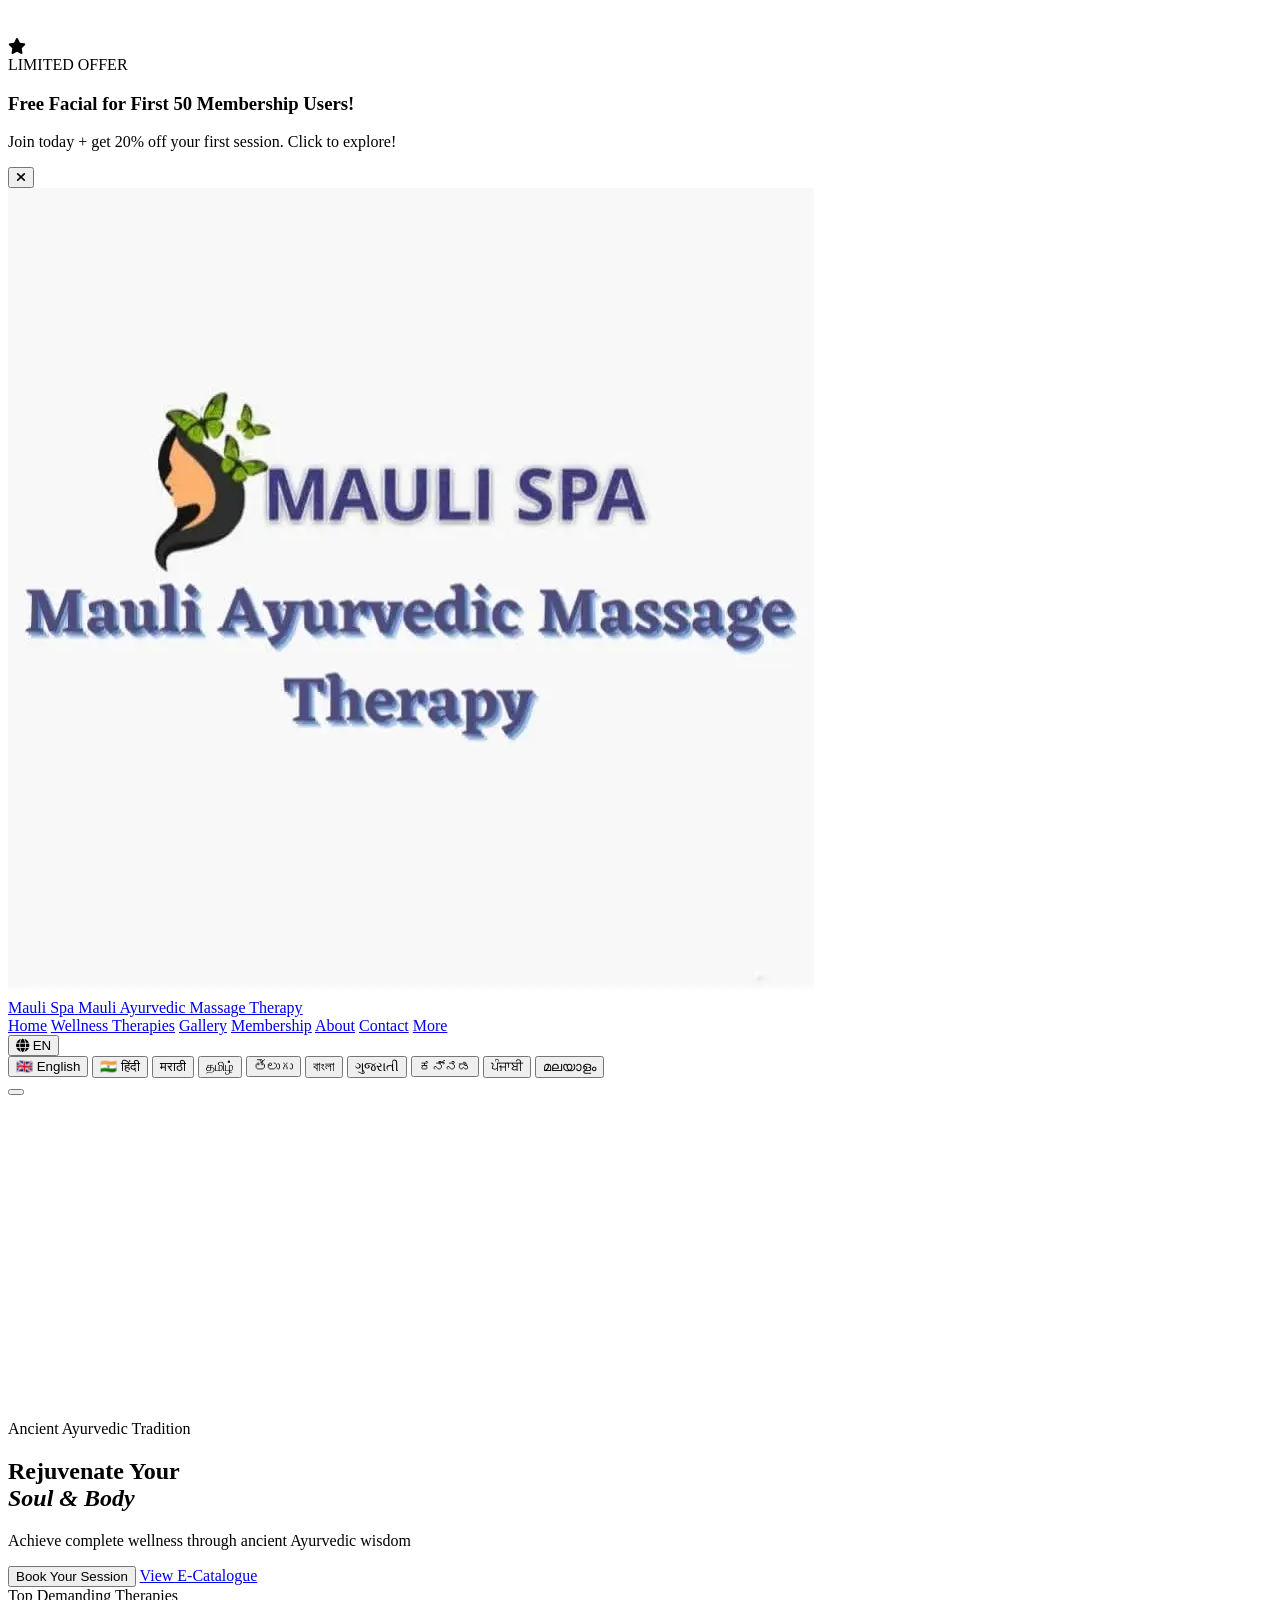
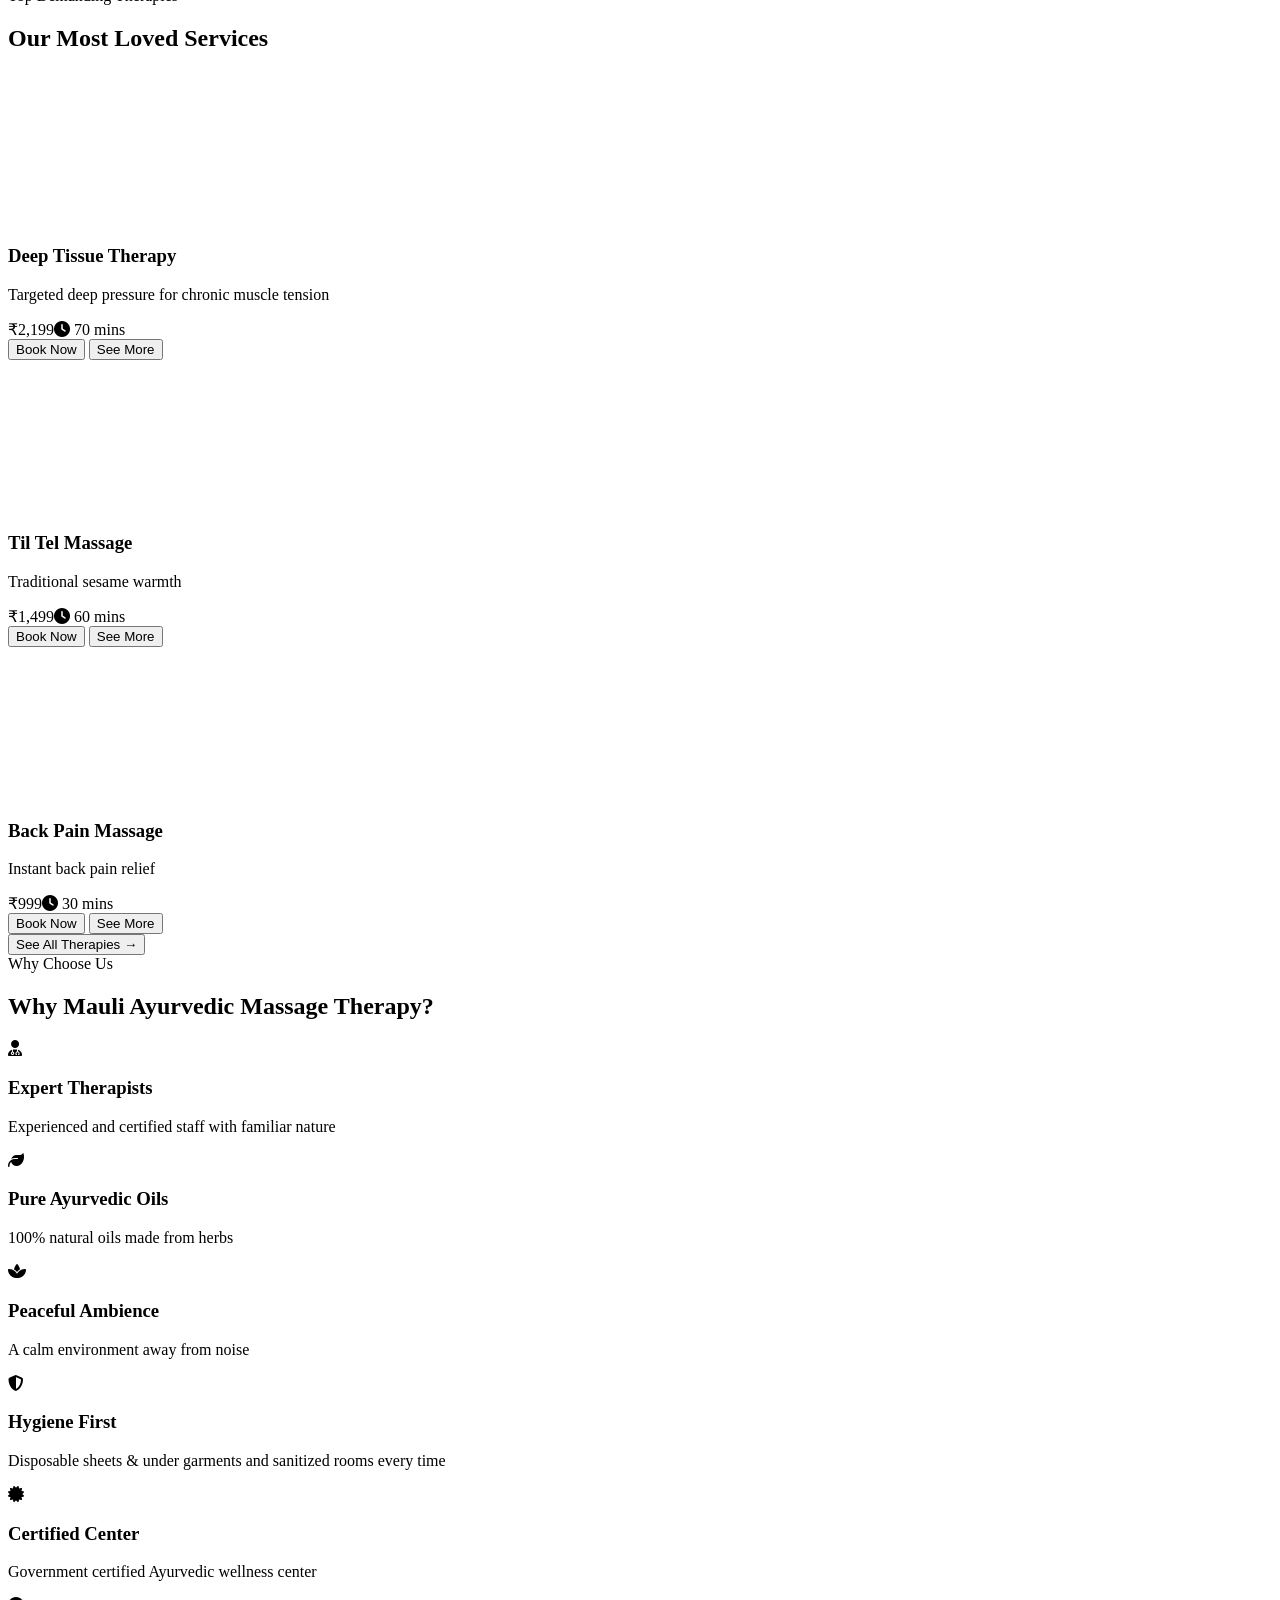
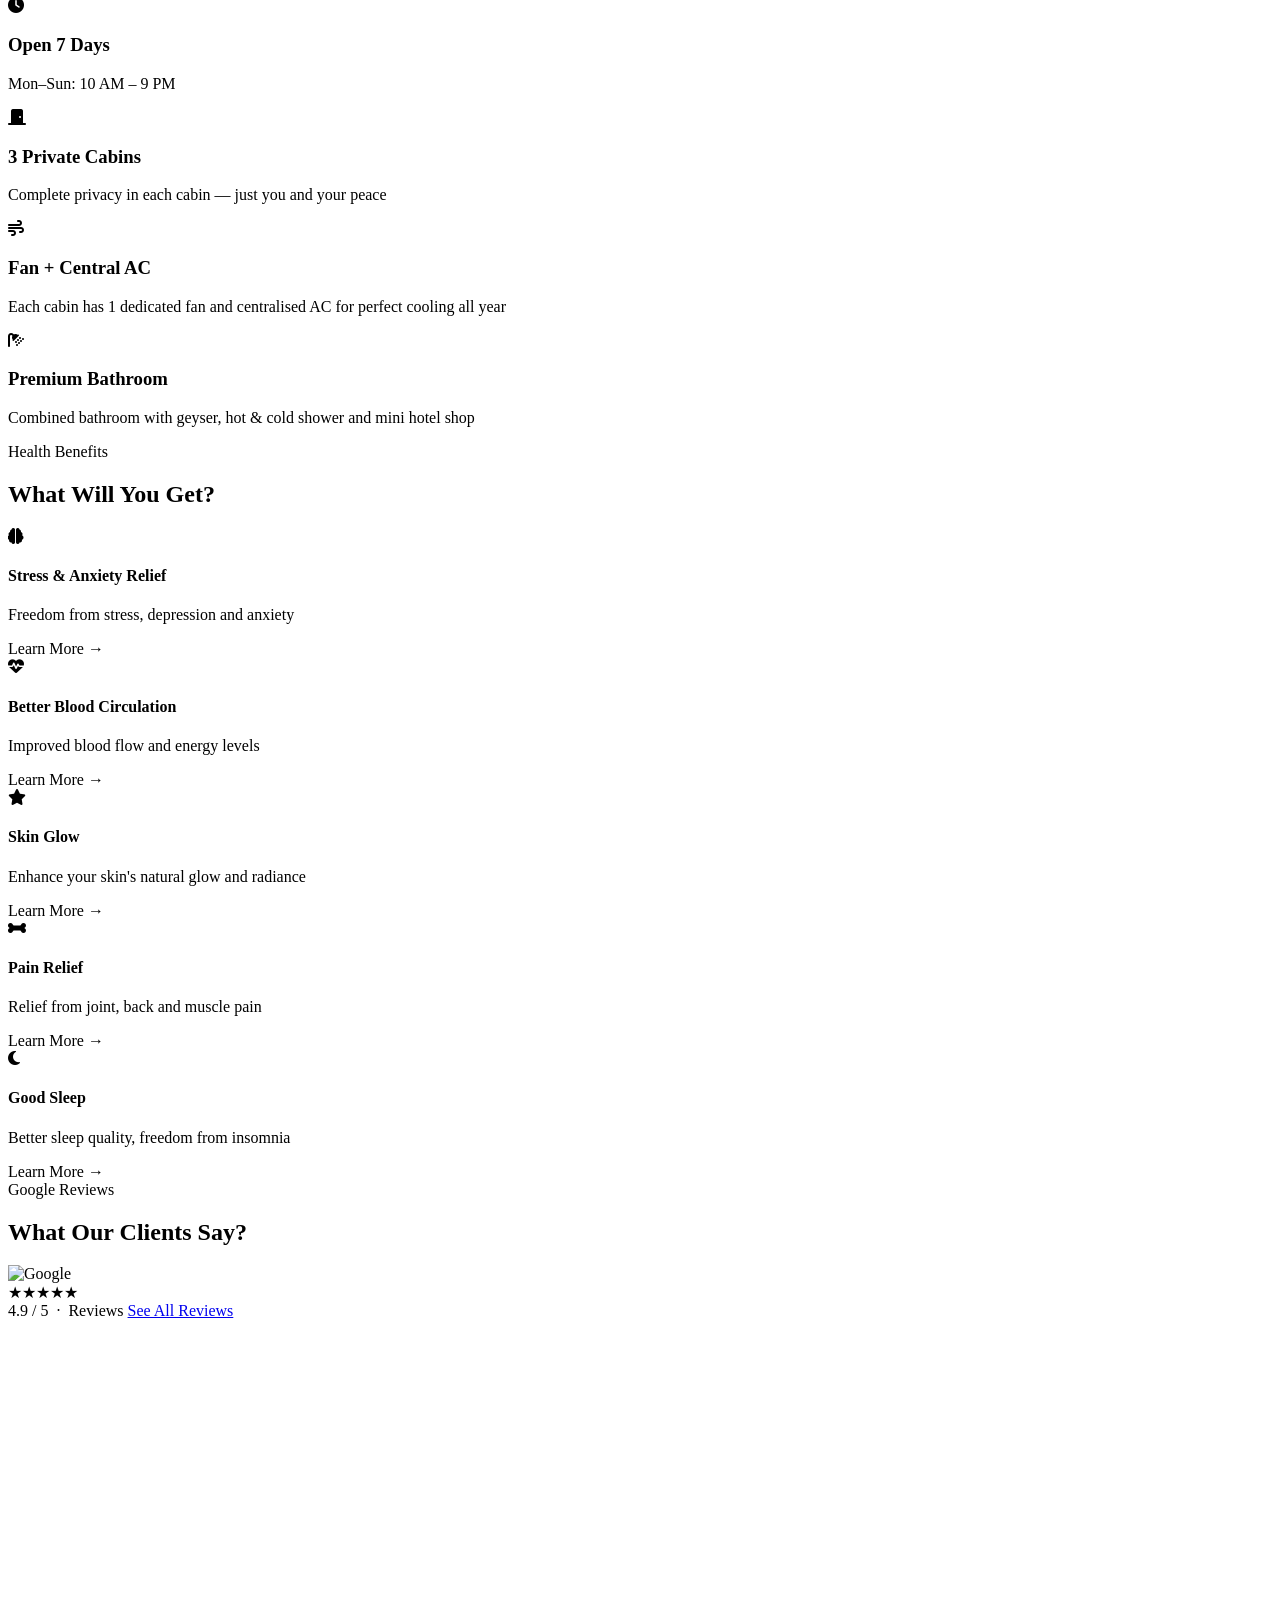
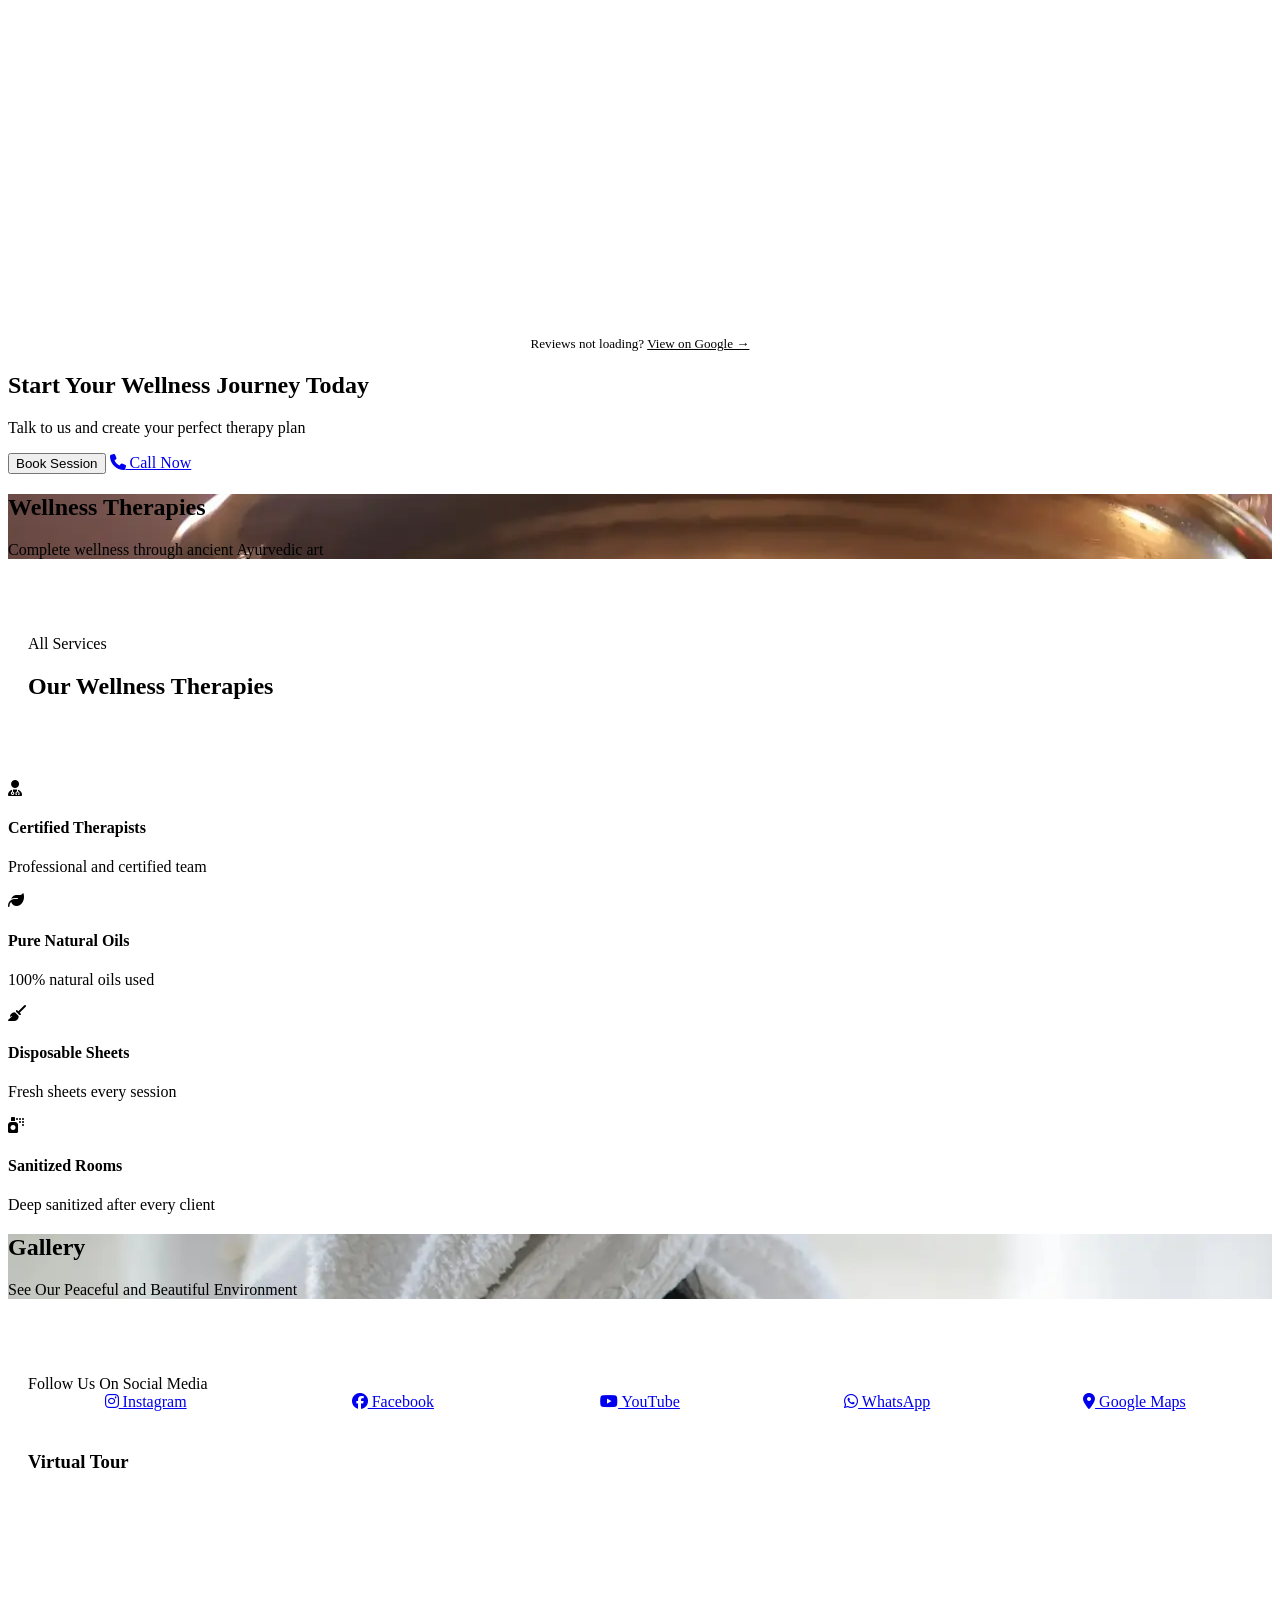
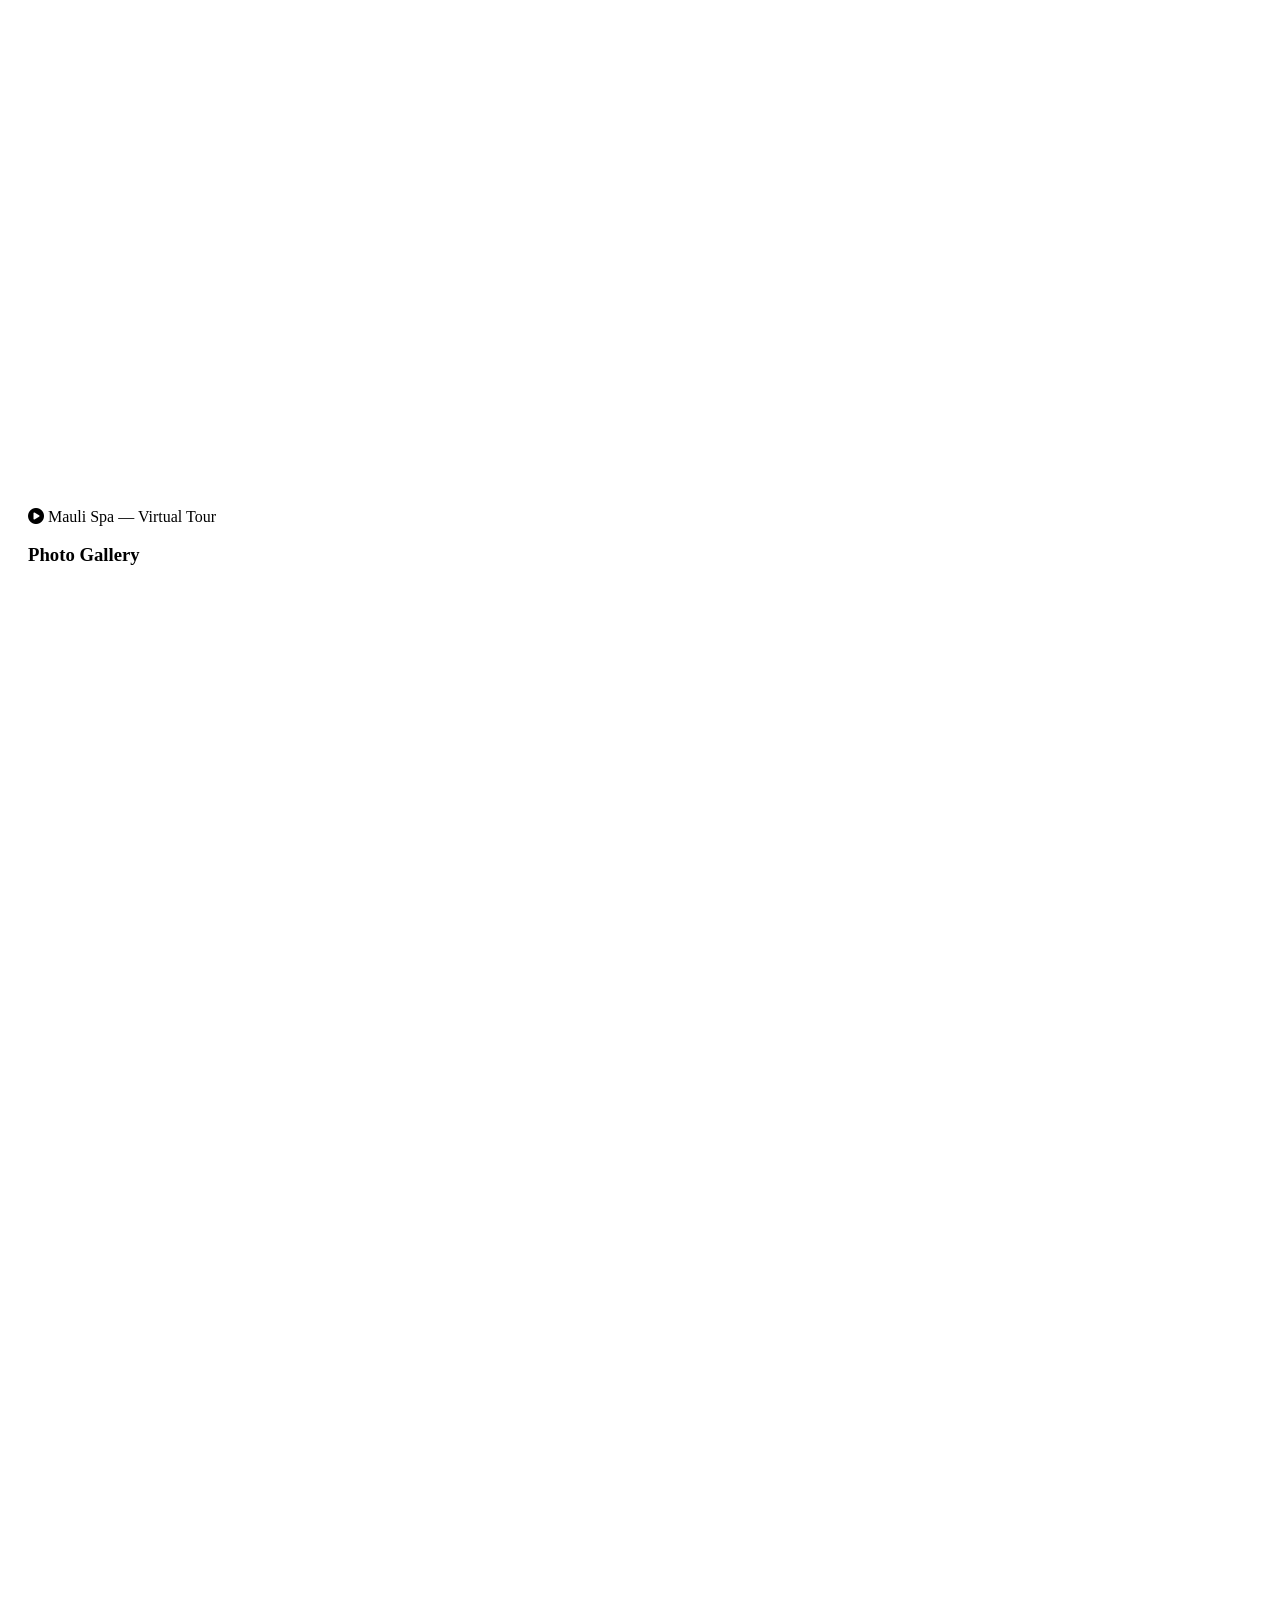
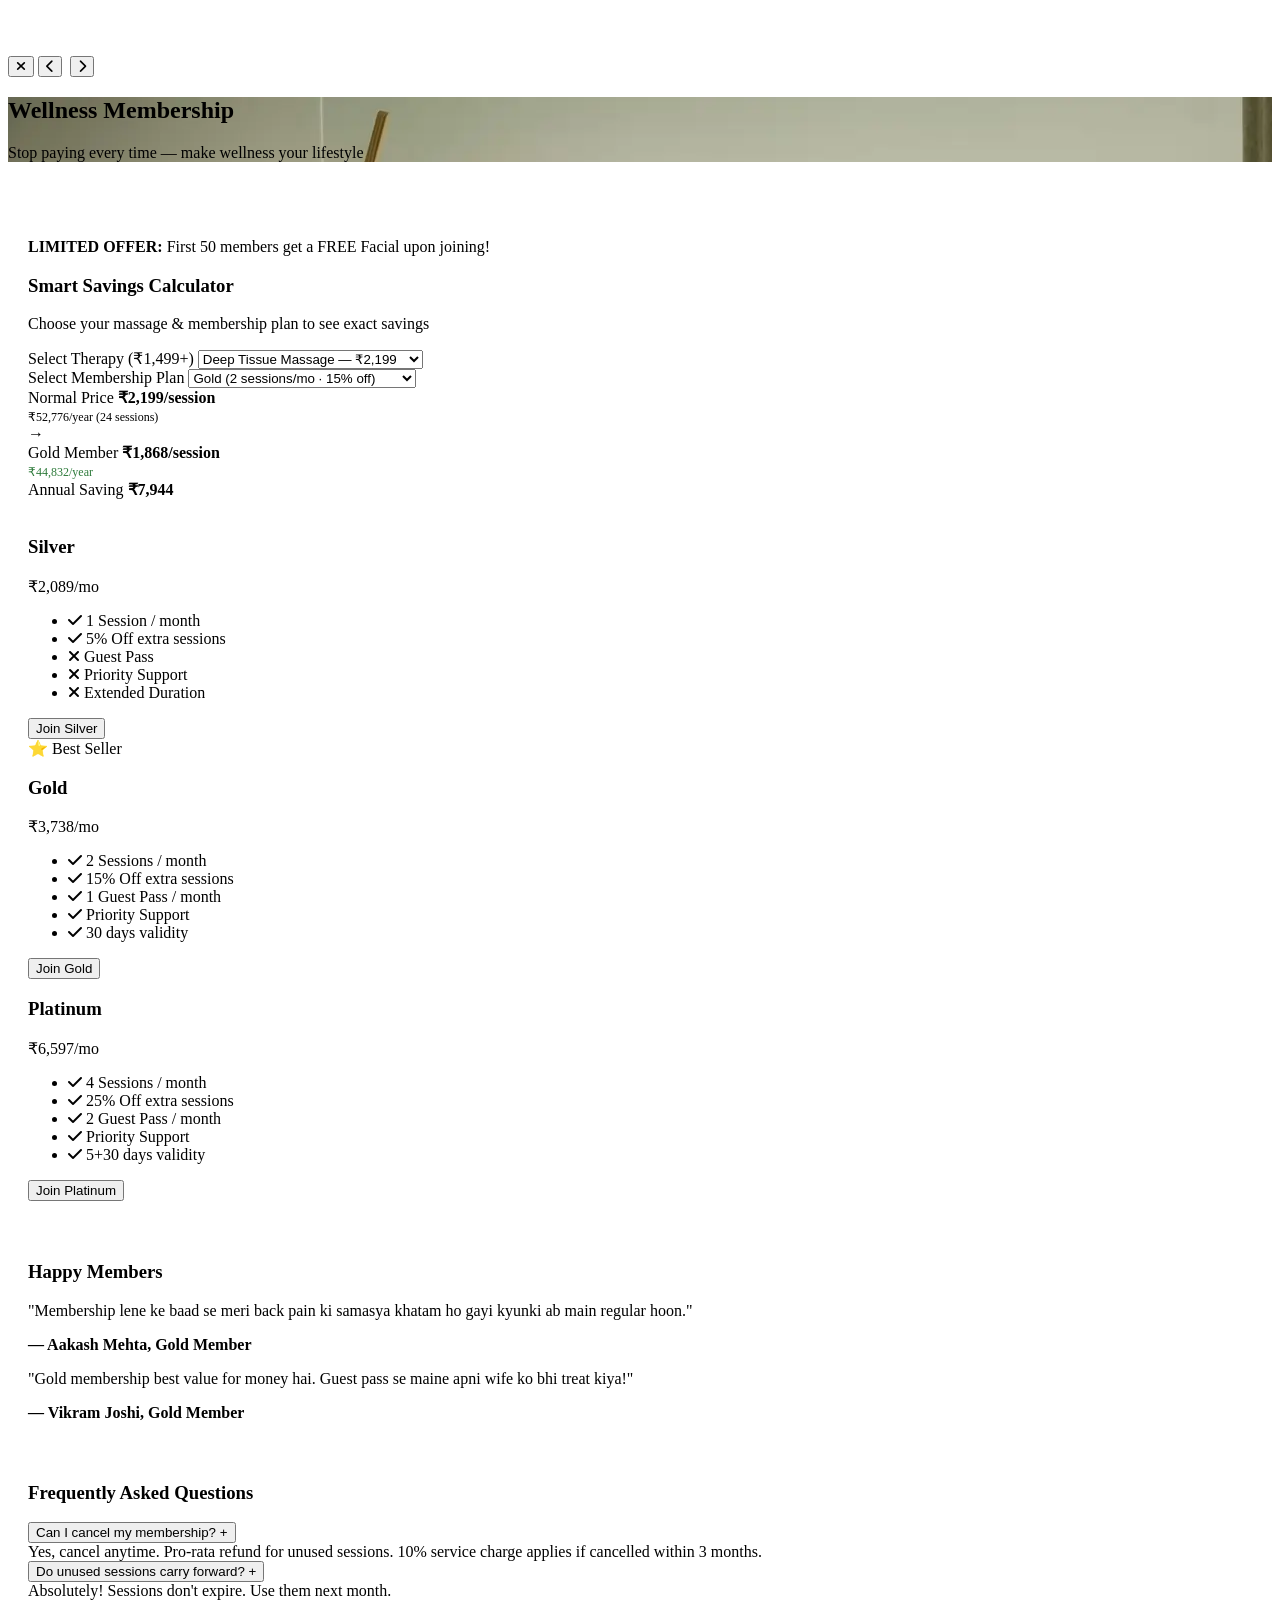
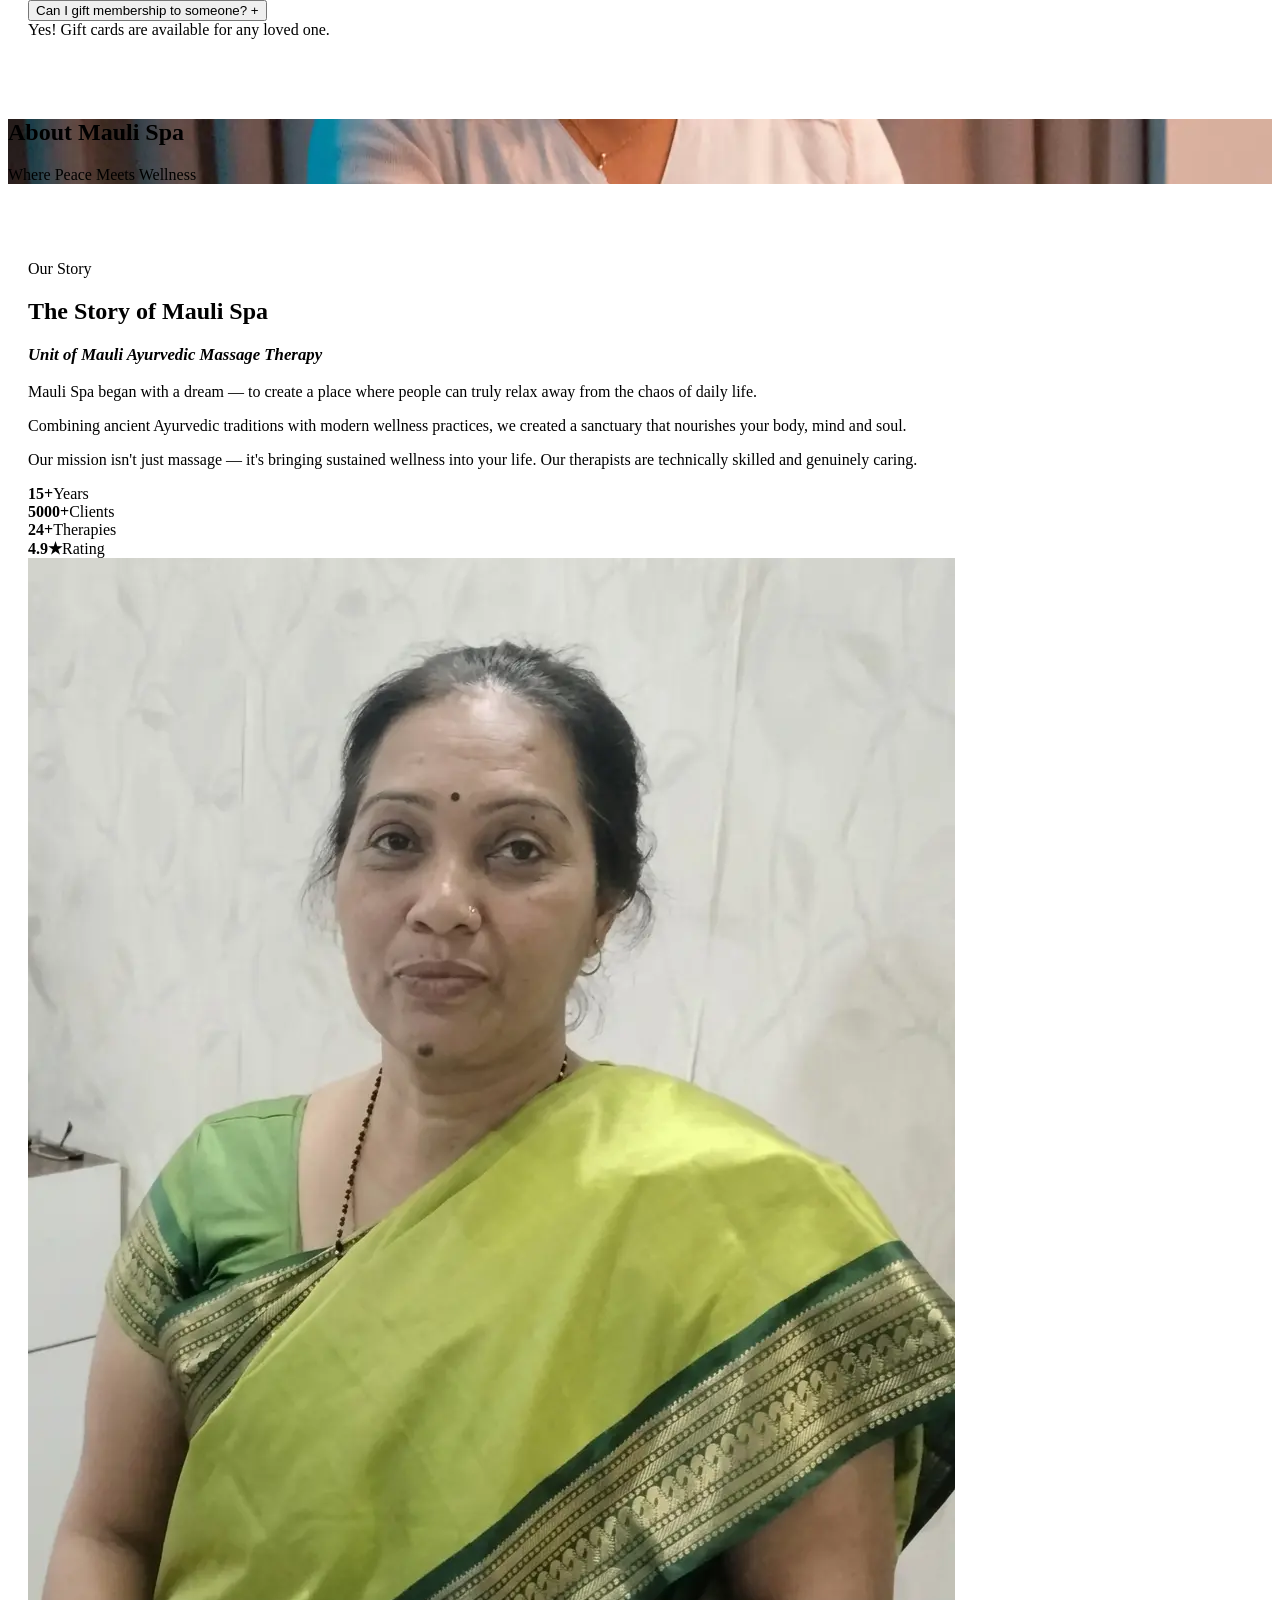
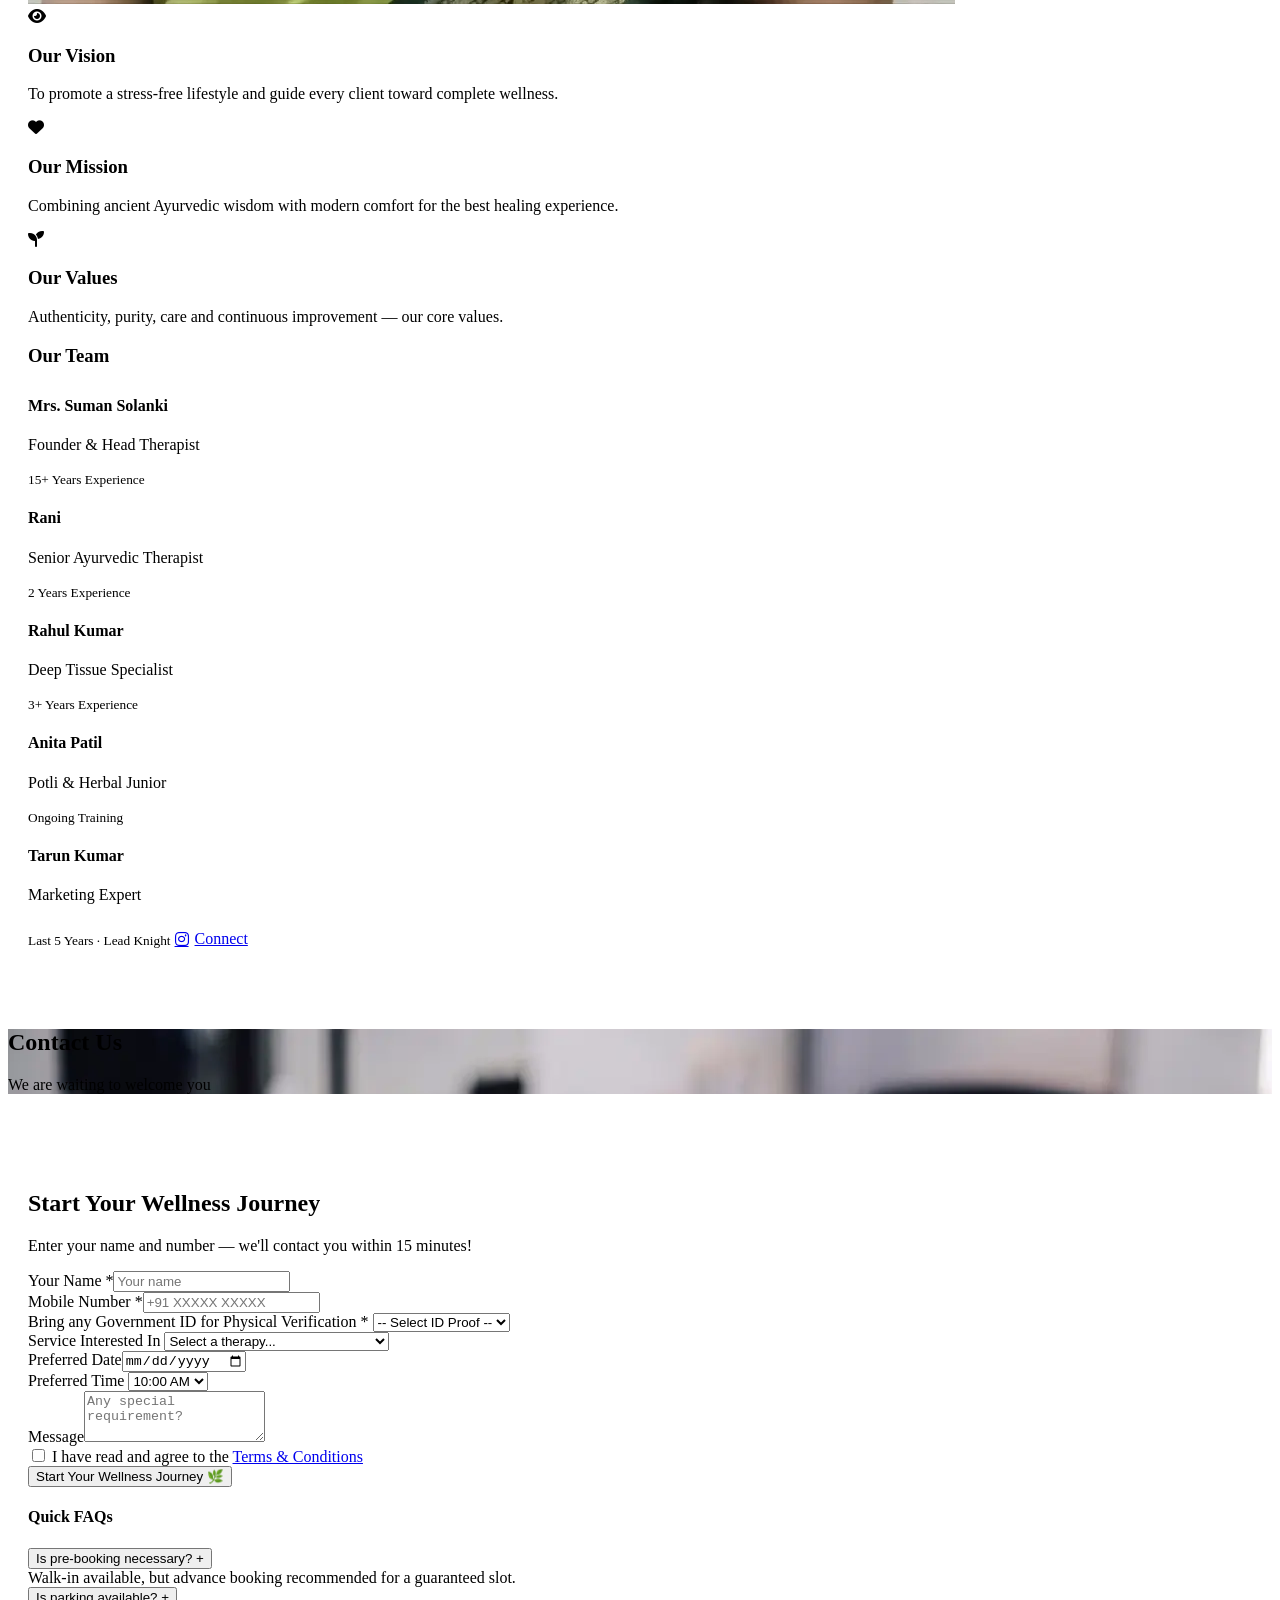
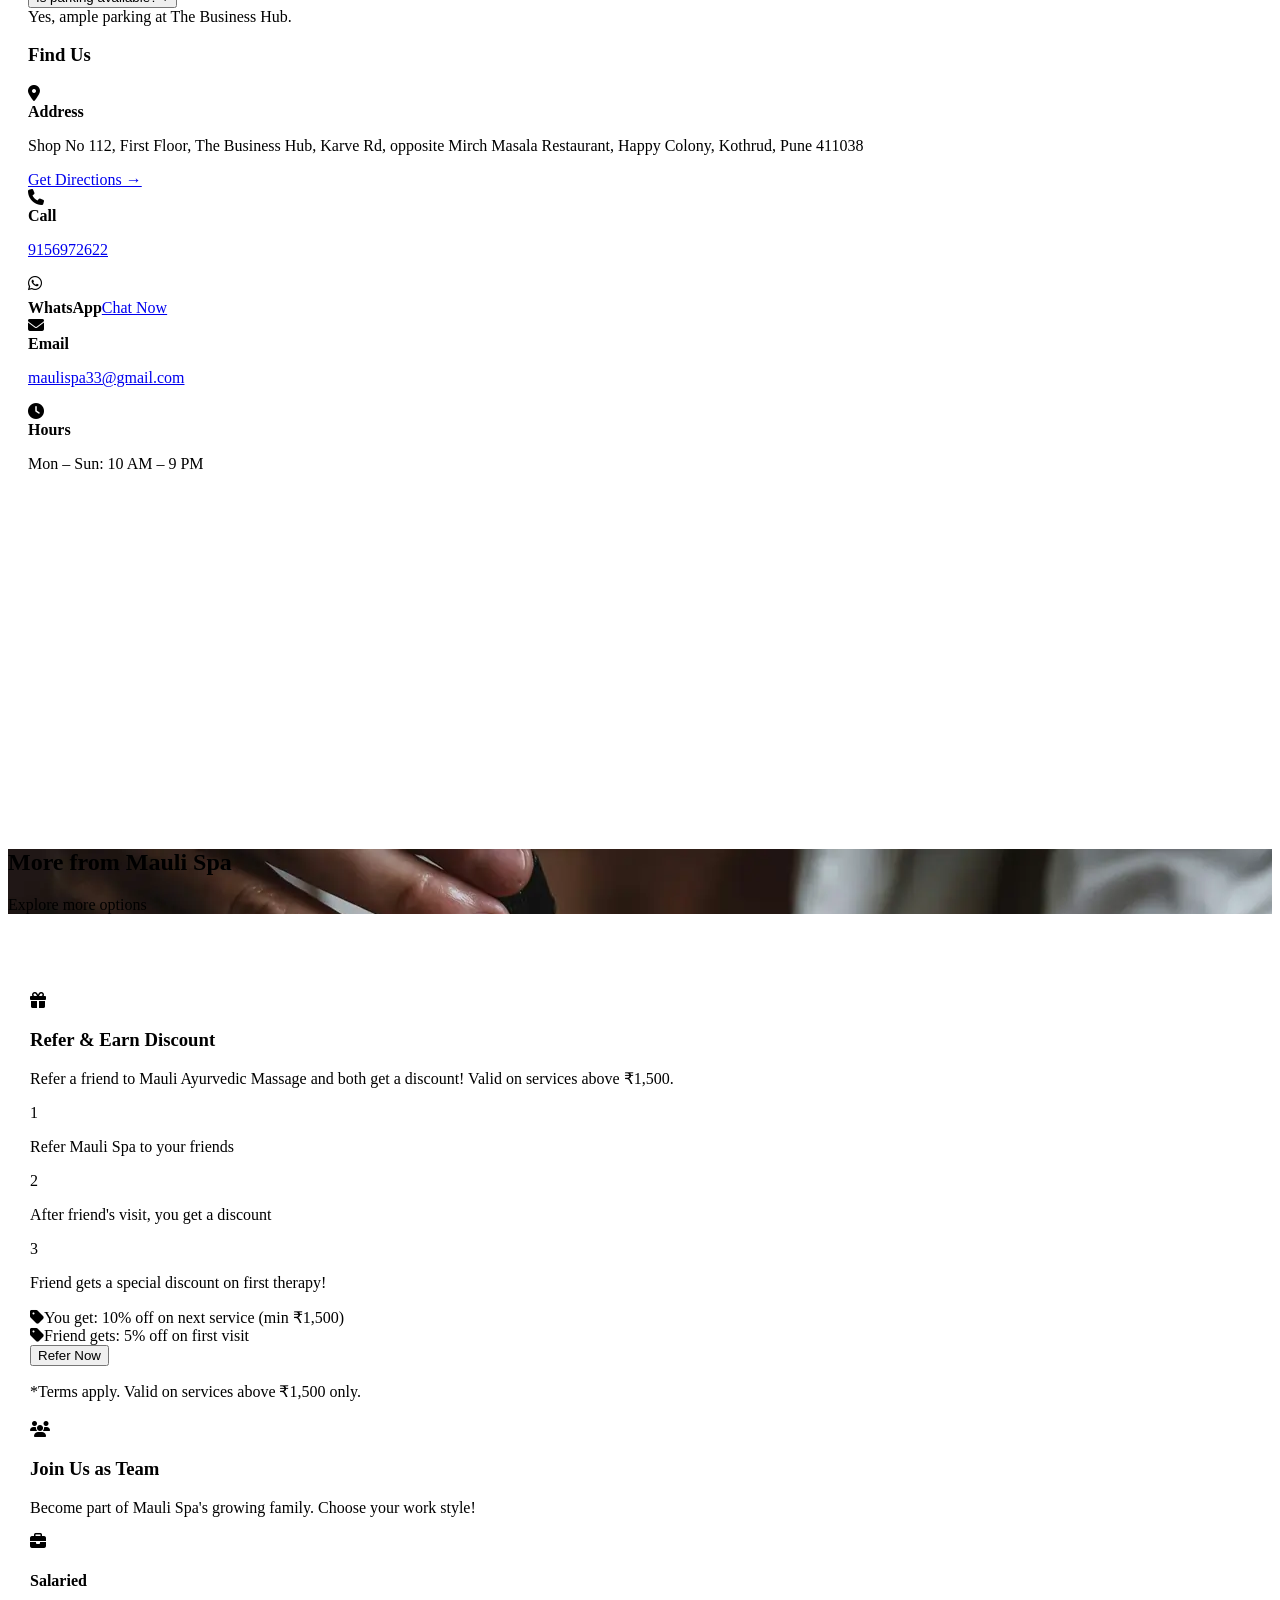
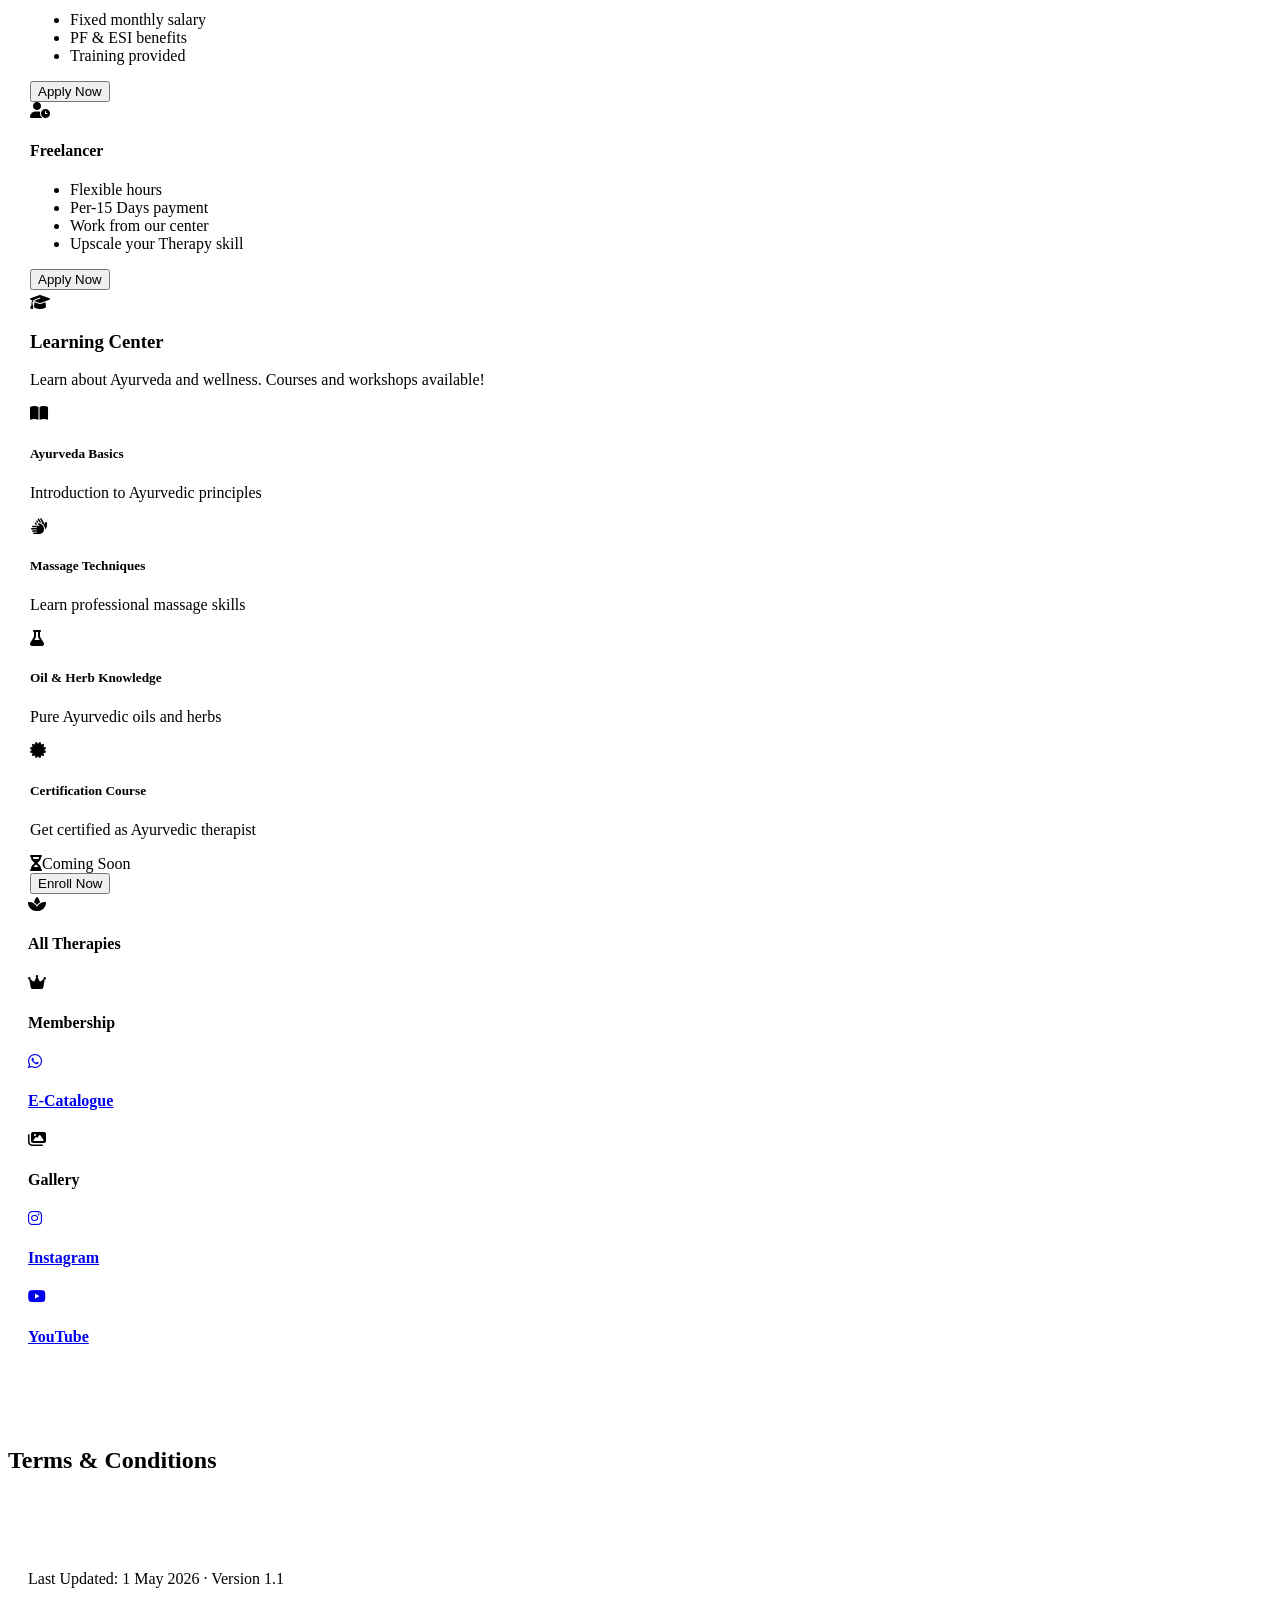
==== commit b8620890: "Add style_fixes.css and update HTML structure Added a new stylesheet for style fixes and updated var" ====
--- a/index.html
+++ b/index.html
@@ -18,8 +18,6 @@
 <link href="https://fonts.googleapis.com/css2?family=Cormorant+Upright:ital,wght@0,300;0,400;0,500;0,600;1,300;1,400&family=Jost:wght@200;300;400;500;600&family=Noto+Sans+Devanagari:wght@300;400;500&display=swap" rel="stylesheet">
 <link rel="stylesheet" href="https://cdnjs.cloudflare.com/ajax/libs/font-awesome/6.5.0/css/all.min.css">
 <link rel="stylesheet" href="style.css">
-<!-- FIX PATCH: Add after style.css -->
-<link rel="stylesheet" href="style_fixes.css">
 <script type="application/ld+json">{"@context":"https://schema.org","@type":"DaySpa","name":"Mauli Spa","description":"Best Ayurvedic Massage Therapy in Pune","url":"https://www.maulispa.com","telephone":"+919307360513","address":{"@type":"PostalAddress","streetAddress":"Shop No 112, First Floor, The Business Hub, Karve Rd","addressLocality":"Kothrud","addressRegion":"Maharashtra","postalCode":"411038","addressCountry":"IN"},"openingHours":"Mo-Su 10:00-21:00","priceRange":"₹₹"}</script>
 </head>
 <body>
@@ -279,8 +277,6 @@
   </div>
   <div class="container" style="padding:60px 20px">
     <div class="social-section-header" data-i18n="followUs">Follow Us On Social Media</div>
-
-    <!-- FIX 4: social-strip — soc-btn ab full width cover karega desktop par -->
     <div class="social-strip">
       <a href="https://instagram.com/maulispa" target="_blank" class="soc-btn instagram"><i class="fab fa-instagram"></i> Instagram</a>
       <a href="https://facebook.com/@maulispa" target="_blank" class="soc-btn facebook"><i class="fab fa-facebook"></i> Facebook</a>
@@ -288,7 +284,6 @@
       <a href="https://wa.me/919307360513" target="_blank" class="soc-btn whatsapp"><i class="fab fa-whatsapp"></i> WhatsApp</a>
       <a href="https://share.google/SUFFG6sbTxTEp1xLA" target="_blank" class="soc-btn gmaps"><i class="fas fa-map-marker-alt"></i> Google Maps</a>
     </div>
-
     <div class="virtual-tour-wrap">
       <h3 class="sec-h2" data-i18n="virtualTour">Virtual Tour</h3>
       <div class="vt-video">
@@ -326,7 +321,7 @@
       <strong data-i18n="limitedOffer">LIMITED OFFER:</strong>&nbsp;<span data-i18n="limitedOfferDesc">First 50 members get a FREE Facial upon joining!</span>
     </div>
 
-    <!-- SMART SAVINGS CALCULATOR -->
+    <!-- ═══ SMART SAVINGS CALCULATOR ═══ -->
     <div class="savings-calc">
       <h3 data-i18n="savingsCalc">Smart Savings Calculator</h3>
       <p class="calc-sub" data-i18n="calcSubtitle">Choose your massage &amp; membership plan to see exact savings</p>
@@ -361,7 +356,7 @@
         </div>
         <div class="sc-arrow">→</div>
         <div class="sc-box green">
-          <span id="calcMemberLabel">Gold Member</span>
+          <span id="calcMemberLabel" data-i18n="memberPrice">Gold Member</span>
           <strong id="calcMemberPrice">₹1,868/session</strong>
           <small id="calcMemberAnnual" style="display:block;font-size:.75rem;color:#2D7A3A;margin-top:3px">₹44,832/year</small>
         </div>
@@ -373,16 +368,10 @@
       </div>
     </div>
 
-    <!-- FIX 3: PLAN CARDS — actual per-session price injected by script_patch.js -->
-    <!-- id="planSilverCard", id="planGoldCard", id="planPlatCard" se JS card identify karta hai -->
+    <!-- PLAN CARDS — highlighted by calculator selection -->
     <div class="plans-grid">
-
-      <!-- SILVER -->
       <div class="plan-card" id="planSilverCard">
-        <div class="plan-header">
-          <h3 data-i18n="planSilver">Silver</h3>
-          <div class="plan-price">₹2,089<span>/mo</span></div>
-        </div>
+        <div class="plan-header"><h3 data-i18n="planSilver">Silver</h3><div class="plan-price">₹2,089<span>/mo</span></div></div>
         <ul class="plan-feats">
           <li><i class="fas fa-check"></i> <span data-i18n="silver1">1 Session / month</span></li>
           <li><i class="fas fa-check"></i> <span data-i18n="silver2">5% Off extra sessions</span></li>
@@ -390,17 +379,12 @@
           <li class="no"><i class="fas fa-times"></i> <span data-i18n="silver4">Priority Support</span></li>
           <li class="no"><i class="fas fa-times"></i> <span data-i18n="silver5">Extended Duration</span></li>
         </ul>
-        <!-- JS will inject actual price row here, before this button -->
+        <div class="plan-calc-saving" id="silverCalcSaving"></div>
         <button class="btn-outline" onclick="navTo('contact')" data-i18n="joinSilver">Join Silver</button>
       </div>
-
-      <!-- GOLD -->
       <div class="plan-card bestseller" id="planGoldCard">
         <div class="plan-badge">⭐ <span data-i18n="bestSeller">Best Seller</span></div>
-        <div class="plan-header">
-          <h3 data-i18n="planGold">Gold</h3>
-          <div class="plan-price">₹3,738<span>/mo</span></div>
-        </div>
+        <div class="plan-header"><h3 data-i18n="planGold">Gold</h3><div class="plan-price">₹3,738<span>/mo</span></div></div>
         <ul class="plan-feats">
           <li><i class="fas fa-check"></i> <span data-i18n="gold1">2 Sessions / month</span></li>
           <li><i class="fas fa-check"></i> <span data-i18n="gold2">15% Off extra sessions</span></li>
@@ -408,16 +392,11 @@
           <li><i class="fas fa-check"></i> <span data-i18n="gold4">Priority Support</span></li>
           <li><i class="fas fa-check"></i> <span data-i18n="gold5">30 days validity</span></li>
         </ul>
-        <!-- JS will inject actual price row here, before this button -->
+        <div class="plan-calc-saving" id="goldCalcSaving"></div>
         <button class="btn-gold" onclick="navTo('contact')" data-i18n="joinGold">Join Gold</button>
       </div>
-
-      <!-- PLATINUM -->
       <div class="plan-card platinum" id="planPlatCard">
-        <div class="plan-header">
-          <h3 data-i18n="planPlatinum">Platinum</h3>
-          <div class="plan-price">₹6,597<span>/mo</span></div>
-        </div>
+        <div class="plan-header"><h3 data-i18n="planPlatinum">Platinum</h3><div class="plan-price">₹6,597<span>/mo</span></div></div>
         <ul class="plan-feats">
           <li><i class="fas fa-check"></i> <span data-i18n="plat1">4 Sessions / month</span></li>
           <li><i class="fas fa-check"></i> <span data-i18n="plat2">25% Off extra sessions</span></li>
@@ -425,10 +404,9 @@
           <li><i class="fas fa-check"></i> <span data-i18n="plat4">Priority Support</span></li>
           <li><i class="fas fa-check"></i> <span data-i18n="plat5">5+30 days validity</span></li>
         </ul>
-        <!-- JS will inject actual price row here, before this button -->
+        <div class="plan-calc-saving" id="platCalcSaving"></div>
         <button class="btn-outline" onclick="navTo('contact')" data-i18n="joinPlatinum">Join Platinum</button>
       </div>
-
     </div>
 
     <div style="margin-top:60px">
@@ -438,7 +416,6 @@
         <div class="mem-test-card"><p>"Gold membership best value for money hai. Guest pass se maine apni wife ko bhi treat kiya!"</p><strong>— Vikram Joshi, Gold Member</strong></div>
       </div>
     </div>
-
     <div class="faqs-wrap" style="margin-top:60px">
       <h3 class="sec-h2" data-i18n="faqTitle">Frequently Asked Questions</h3>
       <div class="faq-list">
@@ -472,6 +449,7 @@
           <div class="stat-box"><strong>4.9★</strong><span data-i18n="statRating">Rating</span></div>
         </div>
       </div>
+      <!-- About image with skeleton -->
       <div class="about-img-wrap" style="position:relative;">
         <div class="about-img-skel skel-pulse" id="aboutImgSkel" style="position:absolute;inset:0;border-radius:20px;z-index:1;"></div>
         <img src="assets/about/sumansolanki.webp" alt="Mrs. Suman Solanki — Founder, Mauli Spa"
@@ -488,7 +466,7 @@
     <div class="team-grid">
       <div class="team-card">
         <div class="team-img-skel skel-pulse" id="ti1"></div>
-        <div class="team-img" style="background-image:url('assets/about/sumansolanki.webp')"></div>
+        <div class="team-img" style="background-image:url('assets/about/sumansolanki.webp')" onload_img="hideTeamSkel('ti1')"></div>
         <h4>Mrs. Suman Solanki</h4><p>Founder &amp; Head Therapist</p><small>15+ Years Experience</small>
       </div>
       <div class="team-card">
@@ -590,7 +568,6 @@
 </section>
 
 <!-- ═══ MORE ═══ -->
-<!-- FIX 1: mfc-hover-overlay removed from all 3 cards. Hover effect now only CSS border+lift via style_fixes.css -->
 <section id="page-more" class="page">
   <div class="page-banner" style="background-image:url('assets/more/more.webp')">
     <div class="pb-overlay"></div>
@@ -598,9 +575,12 @@
   </div>
   <div class="container" style="padding:60px 20px">
     <div class="more-cards-grid">
-
-      <!-- REFER CARD — overlay div removed -->
+      <!-- Refer card with hover overlay -->
       <div class="more-feature-card refer-card">
+        <div class="mfc-hover-overlay">
+          <i class="fas fa-gift mfc-hover-icon"></i>
+          <span data-i18n="referHoverText">Refer a friend &amp; earn discounts together!</span>
+        </div>
         <div class="mfc-icon"><i class="fas fa-gift"></i></div>
         <h3 data-i18n="referTitle">Refer &amp; Earn Discount</h3>
         <p data-i18n="referDesc">Refer a friend to Mauli Ayurvedic Massage and both get a discount! Valid on services above ₹1,500.</p>
@@ -616,9 +596,12 @@
         <button class="btn-gold" onclick="openReferModal()" data-i18n="referNow">Refer Now</button>
         <p class="terms-note" data-i18n="referTerms">*Terms apply. Valid on services above ₹1,500 only.</p>
       </div>
-
-      <!-- TEAM CARD — overlay div removed -->
-      <div class="more-feature-card">
+      <!-- Team card with hover overlay -->
+      <div class="more-feature-card team-card">
+        <div class="mfc-hover-overlay">
+          <i class="fas fa-users mfc-hover-icon"></i>
+          <span data-i18n="joinTeamHoverText">Be part of our growing wellness family!</span>
+        </div>
         <div class="mfc-icon"><i class="fas fa-users"></i></div>
         <h3 data-i18n="joinTeamTitle">Join Us as Team</h3>
         <p data-i18n="joinTeamDesc">Become part of Mauli Spa's growing family. Choose your work style!</p>
@@ -646,9 +629,12 @@
           </div>
         </div>
       </div>
-
-      <!-- LEARNING CARD — overlay div removed -->
+      <!-- Learning card with hover overlay -->
       <div class="more-feature-card learn-card">
+        <div class="mfc-hover-overlay">
+          <i class="fas fa-graduation-cap mfc-hover-icon"></i>
+          <span data-i18n="learningHoverText">Learn the art of Ayurvedic healing!</span>
+        </div>
         <div class="mfc-icon"><i class="fas fa-graduation-cap"></i></div>
         <h3 data-i18n="learningTitle">Learning Center</h3>
         <p data-i18n="learningDesc">Learn about Ayurveda and wellness. Courses and workshops available!</p>
@@ -663,9 +649,7 @@
         </div>
         <button class="btn-gold" onclick="openLearnModal()" data-i18n="learnEnroll">Enroll Now</button>
       </div>
-
-    </div>
-
+    </div>
     <div class="more-quick-grid">
       <div class="mq-card" onclick="navTo('therapies')"><i class="fas fa-spa"></i><h4 data-i18n="qTherapies">All Therapies</h4></div>
       <div class="mq-card" onclick="navTo('membership')"><i class="fas fa-crown"></i><h4 data-i18n="qMembership">Membership</h4></div>
@@ -704,7 +688,6 @@
 </main>
 
 <!-- FOOTER -->
-<!-- FIX 2: footer-grid container padding mobile mein fixed via style_fixes.css -->
 <footer class="footer">
   <div class="footer-grid container">
     <div class="fc">
@@ -785,7 +768,5 @@
 <div class="modal-overlay" id="learnModal"><div class="modal-box" style="max-width:500px"><button class="modal-close-btn" onclick="closeModal('learnModal')"><i class="fas fa-times"></i></button><h2 style="font-family:var(--fd);color:var(--green);margin-bottom:16px">Enroll in Learning</h2><div class="form-group"><label>Your Name</label><input type="text" id="learnName" placeholder="Your name"></div><div class="form-group"><label>Phone</label><input type="tel" id="learnPhone" placeholder="+91 XXXXX XXXXX"></div><div class="form-group"><label>Choose Course</label><select id="learnCourse"><option>Ayurveda Basics</option><option>Massage Techniques</option><option>Oil &amp; Herb Knowledge</option><option>Certification Course</option></select></div><button class="btn-gold btn-full" onclick="submitLearn()">Enroll Now</button></div></div>
 
 <script src="script.js"></script>
-<!-- FIX PATCH: updateCalc override — must load AFTER script.js -->
-<script src="script_patch.js"></script>
 </body>
 </html>
--- a/style.css
+++ b/style.css
@@ -1,744 +1,244 @@
 /* ============================================================
-   MAULI SPA V4 — COMPLETE STYLESHEET
-   Luxury Ayurvedic Wellness · Skeleton Loading · Hover Effects
-   Smart Calculator · About Images · More Card Overlays
+   MAULI SPA — PATCH FILE (apply after style.css)
+   Fixes: More hover | Footer mobile | Membership calc cards |
+          Gallery social strip | Responsive improvements
    ============================================================ */
 
-:root {
-  --gold: #C8A96E;
-  --gold2: #E8C98A;
-  --gold-dk: #A07840;
-  --green: #1A2E0A;
-  --green2: #2D4A16;
-  --green3: #3D6422;
-  --cream: #F8F4EC;
-  --warm: #FAF7F0;
-  --text: #1C1C1C;
-  --text2: #4A4A4A;
-  --text3: #888;
-  --border: rgba(200,169,110,.18);
-  --shadow: 0 8px 40px rgba(0,0,0,.10);
-  --shadow-g: 0 8px 32px rgba(200,169,110,.22);
-  --hh: 76px;
-  --fd: 'Cormorant Upright', Georgia, serif;
-  --fb: 'Jost', sans-serif;
-  --r: 12px;
-  --tr: .3s ease;
-}
-
-*,*::before,*::after{box-sizing:border-box;margin:0;padding:0;}
-html{scroll-behavior:smooth;font-size:16px;}
-body{font-family:var(--fb);background:var(--cream);color:var(--text);overflow-x:hidden;line-height:1.7;}
-a{text-decoration:none;color:inherit;}
-img{max-width:100%;height:auto;display:block;}
-button{cursor:pointer;border:none;background:none;font-family:inherit;}
-select,input,textarea{font-family:var(--fb);}
-.container{width:100%;max-width:1220px;margin:0 auto;padding:0 24px;}
-
-/* ============================================================
-   SKELETON LOADING — Site-wide pulse animation
-   ============================================================ */
-@keyframes skelPulse {
-  0%,100%{opacity:1;}
-  50%{opacity:.4;}
-}
-.skel-pulse {
-  background:linear-gradient(90deg,#e8e0d0 25%,#f5efea 50%,#e8e0d0 75%);
-  background-size:200% 100%;
-  animation:skelPulse 1.6s ease-in-out infinite;
-  border-radius:8px;
-}
-
-/* Site Loader */
-.site-loader {
-  position:fixed;inset:0;z-index:99999;
-  background:var(--green);
-  display:flex;align-items:center;justify-content:center;
-  transition:opacity .4s ease;
-}
-.sl-inner{display:flex;flex-direction:column;align-items:center;gap:24px;}
-.sl-logo{display:flex;align-items:center;gap:14px;}
-.sl-circle{width:52px;height:52px;border-radius:50%;background:rgba(200,169,110,.3);}
-.sl-lines{display:flex;flex-direction:column;gap:0;}
-.sl-line{background:rgba(200,169,110,.3);}
-.sl-ring-wrap{display:flex;align-items:center;justify-content:center;}
-.sl-ring {
-  width:36px;height:36px;border-radius:50%;
-  border:3px solid rgba(200,169,110,.2);
-  border-top-color:var(--gold);
-  animation:spin .8s linear infinite;
-}
-@keyframes spin{to{transform:rotate(360deg);}}
-
-/* Therapy card skeletons */
-.therapies-skel-grid {
-  display:grid;grid-template-columns:repeat(3,1fr);gap:28px;
-}
-.tc-skel {
-  height:360px;border-radius:18px;
-  background:linear-gradient(90deg,#e8e0d0 25%,#f5efea 50%,#e8e0d0 75%);
-  background-size:200% 100%;
-  animation:skelPulse 1.6s ease-in-out infinite;
-}
-
-/* Gallery skeletons */
-.gallery-skel-grid {
-  columns:4;column-gap:12px;
-}
-.mg-skel {
-  break-inside:avoid;margin-bottom:12px;height:160px;border-radius:12px;
-  background:linear-gradient(90deg,#e8e0d0 25%,#f5efea 50%,#e8e0d0 75%);
-  background-size:200% 100%;
-  animation:skelPulse 1.6s ease-in-out infinite;
-}
-
-/* Elfsite iframe skeleton */
-.skel-iframe {
-  height:600px;border-radius:14px;margin-bottom:-600px;position:relative;z-index:1;
-  background:linear-gradient(90deg,#e8e0d0 25%,#f5efea 50%,#e8e0d0 75%);
-  background-size:200% 100%;
-  animation:skelPulse 1.6s ease-in-out infinite;
-}
-
-/* About image skeleton */
-.about-img-skel {
-  height:500px;border-radius:20px;
-}
-
-/* Team image skeletons */
-.team-img-skel {
-  width:90px;height:90px;border-radius:50%;margin:0 auto 14px;
-}
-
-/* Map skeleton */
-.map-skel {
-  border-radius:12px;
-  background:linear-gradient(90deg,#e8e0d0 25%,#f5efea 50%,#e8e0d0 75%);
-  background-size:200% 100%;
-  animation:skelPulse 1.6s ease-in-out infinite;
-  margin-bottom:-280px;
-  position:relative;z-index:1;
-}
-
-/* ============================================================
-   BUTTONS
-   ============================================================ */
-.btn-gold{display:inline-flex;align-items:center;gap:8px;background:linear-gradient(135deg,var(--gold),var(--gold-dk));color:#0d1a03;font-weight:600;font-size:.85rem;padding:13px 28px;border-radius:50px;transition:var(--tr);box-shadow:var(--shadow-g);letter-spacing:.4px;text-transform:uppercase;}
-.btn-gold:hover{background:linear-gradient(135deg,var(--gold2),var(--gold));transform:translateY(-2px);box-shadow:0 14px 36px rgba(200,169,110,.38);}
-.btn-gold.btn-sm{padding:9px 20px;font-size:.76rem;}
-.btn-gold.btn-full{width:100%;justify-content:center;}
-.btn-ghost{display:inline-flex;align-items:center;gap:8px;background:rgba(255,255,255,.12);color:#fff;font-weight:500;font-size:.85rem;padding:12px 26px;border-radius:50px;border:1.5px solid rgba(255,255,255,.45);transition:var(--tr);letter-spacing:.4px;text-transform:uppercase;backdrop-filter:blur(8px);}
-.btn-ghost:hover{background:rgba(255,255,255,.22);border-color:#fff;}
-.btn-ghost.btn-sm{padding:8px 18px;font-size:.76rem;}
-.btn-outline{display:inline-flex;align-items:center;gap:8px;background:transparent;color:var(--green);font-weight:600;font-size:.85rem;padding:12px 26px;border-radius:50px;border:2px solid var(--green);transition:var(--tr);letter-spacing:.4px;text-transform:uppercase;}
-.btn-outline:hover{background:var(--green);color:#fff;}
-.btn-outline.btn-sm{padding:8px 18px;font-size:.76rem;}
-.btn-dark{display:inline-flex;align-items:center;gap:8px;background:var(--green);color:var(--gold);font-weight:600;font-size:.85rem;padding:13px 28px;border-radius:50px;transition:var(--tr);letter-spacing:.4px;text-transform:uppercase;}
-.btn-dark:hover{background:var(--green2);transform:translateY(-2px);}
-
-/* ============================================================
-   SECTION HELPERS
-   ============================================================ */
-.sec-badge{display:inline-block;background:var(--gold);color:#0d1a03;font-size:.7rem;font-weight:700;letter-spacing:2.5px;text-transform:uppercase;padding:5px 14px;border-radius:20px;margin-bottom:12px;}
-.sec-h2{font-family:var(--fd);font-size:clamp(1.9rem,3.5vw,2.9rem);color:var(--green);line-height:1.15;margin-bottom:14px;}
-
-/* ============================================================
-   OFFER POPUP
-   ============================================================ */
-.offer-backdrop{position:fixed;inset:0;background:rgba(0,0,0,.6);z-index:8999;opacity:0;pointer-events:none;transition:opacity .3s;}
-.offer-backdrop.show{opacity:1;pointer-events:all;}
-.offer-popup{position:fixed;top:50%;left:50%;transform:translate(-50%,-50%) scale(.8);z-index:9000;max-width:480px;width:90%;background:linear-gradient(135deg,var(--green),var(--green2));border:2px solid var(--gold);border-radius:20px;box-shadow:0 24px 70px rgba(0,0,0,.55);opacity:0;pointer-events:none;transition:all .45s cubic-bezier(.34,1.56,.64,1);}
-.offer-popup.show{opacity:1;pointer-events:all;transform:translate(-50%,-50%) scale(1);}
-.offer-popup-inner{display:flex;align-items:flex-start;gap:16px;padding:28px;}
-.offer-star-badge{background:var(--gold);width:48px;height:48px;border-radius:50%;display:flex;align-items:center;justify-content:center;flex-shrink:0;color:#0d1a03;font-size:1.3rem;animation:spinStar 3s linear infinite;}
-@keyframes spinStar{0%,100%{transform:rotate(0deg);}50%{transform:rotate(20deg) scale(1.1);}}
-.offer-tag{font-size:.68rem;font-weight:700;letter-spacing:2px;color:var(--gold);text-transform:uppercase;}
-.offer-content h3{font-family:var(--fd);font-size:1.45rem;color:#fff;margin:4px 0 8px;}
-.offer-content p{font-size:.9rem;color:rgba(255,255,255,.8);}
-.offer-close-btn{color:rgba(255,255,255,.5);font-size:1rem;flex-shrink:0;width:28px;height:28px;border-radius:50%;background:rgba(255,255,255,.08);display:flex;align-items:center;justify-content:center;transition:var(--tr);}
-.offer-close-btn:hover{color:#fff;background:rgba(255,255,255,.18);}
-
-/* ============================================================
-   HEADER
-   ============================================================ */
-.header{position:fixed;top:0;left:0;right:0;z-index:1000;height:var(--hh);background:rgba(13,26,3,.92);backdrop-filter:blur(20px);border-bottom:1px solid var(--border);transition:all .3s;}
-.header.scrolled{background:rgba(13,26,3,.98);box-shadow:0 4px 30px rgba(0,0,0,.35);}
-.header-container{max-width:1400px;margin:0 auto;padding:0 20px;height:100%;display:flex;align-items:center;justify-content:space-between;gap:12px;}
-.logo-wrap{display:flex;align-items:center;gap:10px;flex-shrink:0;cursor:pointer;flex:0 0 auto;margin-right:auto;}
-.logo-img{width:48px;height:48px;border-radius:50%;border:2px solid var(--gold);object-fit:cover;}
-.logo-text-wrap{display:flex;flex-direction:column;}
-.logo-name{font-family:var(--fd);font-size:1.25rem;color:var(--gold);font-weight:600;line-height:1.1;}
-.logo-tagline{font-size:.56rem;color:rgba(255,255,255,.5);letter-spacing:.8px;text-transform:uppercase;}
-.main-nav{display:flex;align-items:center;gap:2px;flex:1;justify-content:center;flex-wrap:wrap;}
-.nl{font-size:.78rem;font-weight:500;color:rgba(255,255,255,.75);padding:7px 10px;border-radius:8px;transition:all .2s;white-space:nowrap;letter-spacing:.3px;}
-.nl:hover,.nl.active{color:var(--gold);background:rgba(200,169,110,.1);}
-.header-right{flex:0 0 auto;display:flex;align-items:center;gap:8px;margin-left:auto;}
-.lang-wrap{position:relative;}
-.lang-trigger{display:flex;align-items:center;gap:5px;color:rgba(255,255,255,.75);font-size:.8rem;padding:6px 12px;border:1px solid rgba(200,169,110,.35);border-radius:18px;transition:all .2s;}
-.lang-trigger:hover{color:var(--gold);border-color:var(--gold);}
-.lang-menu{position:absolute;right:0;top:calc(100% + 8px);background:var(--green);border:1px solid var(--border);border-radius:12px;min-width:148px;display:none;box-shadow:var(--shadow);z-index:1100;overflow:hidden;}
-.lang-menu.open{display:block;}
-.lang-menu button{display:block;width:100%;padding:10px 16px;text-align:left;color:rgba(255,255,255,.75);font-size:.83rem;transition:all .2s;}
-.lang-menu button:hover{background:rgba(200,169,110,.15);color:var(--gold);}
-.hamburger{display:none;flex-direction:column;gap:5px;padding:8px;cursor:pointer;flex-shrink:0;}
-.hamburger span{display:block;width:22px;height:2px;background:rgba(255,255,255,.8);border-radius:2px;transition:all .3s;}
-.hamburger.open span:nth-child(1){transform:translateY(7px) rotate(45deg);}
-.hamburger.open span:nth-child(2){opacity:0;}
-.hamburger.open span:nth-child(3){transform:translateY(-7px) rotate(-45deg);}
-
-/* ============================================================
-   PAGES
-   ============================================================ */
-#app{padding-top:var(--hh);}
-.page{display:none;}
-.page.active{display:block;}
-.page-banner{height:clamp(260px,40vw,480px);background-size:cover;background-position:center;position:relative;display:flex;align-items:center;justify-content:center;}
-.pb-overlay{position:absolute;inset:0;background:linear-gradient(135deg,rgba(13,26,3,.82),rgba(0,0,0,.55));}
-.pb-content{position:relative;z-index:1;text-align:center;color:#fff;}
-.pb-content h1{font-family:var(--fd);font-size:clamp(2rem,5.5vw,3.8rem);margin-bottom:8px;}
-.pb-content p{font-size:1.05rem;color:rgba(255,255,255,.75);}
-
-/* ============================================================
-   HERO
-   ============================================================ */
-.hero{position:relative;height:100vh;min-height:500px;display:flex;align-items:center;justify-content:center;overflow:hidden;}
-.hero-video-wrap{position:absolute;inset:0;z-index:0;}
-.hero-video{position:absolute;inset:0;width:100%;height:100%;object-fit:cover;opacity:0;transition:opacity 1s ease;pointer-events:none;}
-.hero-video.active{opacity:1;}
-.hero-overlay{position:absolute;inset:0;background:linear-gradient(160deg,rgba(13,26,3,.75) 0%,rgba(0,0,0,.45) 50%,rgba(13,26,3,.3) 100%);}
-.hero-content{position:relative;z-index:2;text-align:center;color:#fff;max-width:820px;padding:0 24px;display:flex;flex-direction:column;align-items:center;animation:fadeUp 1.2s ease both;}
-@keyframes fadeUp{from{opacity:0;transform:translateY(40px);}to{opacity:1;transform:translateY(0);}}
-.hero-eyebrow{font-size:.78rem;letter-spacing:4px;text-transform:uppercase;color:var(--gold);margin-bottom:16px;display:block;}
-.hero-h1{font-family:var(--fd);font-size:clamp(3rem,7vw,6rem);line-height:1.02;margin-bottom:18px;}
-.hero-h1 em{color:var(--gold);font-style:italic;display:block;}
-.hero-sub{font-size:clamp(1rem,2vw,1.2rem);color:rgba(255,255,255,.82);margin-bottom:36px;}
-.hero-ctas{display:flex;flex-direction:row;flex-wrap:nowrap;gap:14px;justify-content:center;align-items:center;}
-.hero-progress{position:absolute;bottom:0;left:0;right:0;height:3px;background:rgba(255,255,255,.12);}
-.hero-progress-bar{height:100%;background:var(--gold);width:0;transition:width 6s linear;}
-
-/* ============================================================
-   TOP 3 THERAPIES
-   ============================================================ */
-.top3-section{padding:80px 0;background:var(--warm);}
-.top3-grid{display:grid;grid-template-columns:repeat(3,1fr);gap:24px;margin-top:40px;}
-.top3-card{border-radius:18px;overflow:hidden;height:400px;position:relative;cursor:pointer;transition:transform .4s;}
-.top3-card:hover{transform:scale(1.02);}
-.top3-bg-img{position:absolute;inset:0;background-size:cover;background-position:center;transition:opacity .45s ease;z-index:1;}
-.top3-stroke-video{position:absolute;inset:0;width:100%;height:100%;object-fit:cover;opacity:0;transition:opacity .45s ease;z-index:2;pointer-events:none;}
-.top3-card-hover:hover .top3-stroke-video{opacity:1;}
-.top3-card-hover:hover .top3-bg-img{opacity:0;}
-.top3-overlay{position:absolute;inset:0;z-index:3;background:linear-gradient(to top,rgba(0,0,0,.82) 0%,rgba(0,0,0,.25) 55%,transparent 100%);display:flex;flex-direction:column;justify-content:flex-end;padding:24px;}
-.top3-info h3{font-family:var(--fd);font-size:1.5rem;color:#fff;margin-bottom:4px;}
-.top3-info p{color:rgba(255,255,255,.7);font-size:.9rem;margin-bottom:12px;}
-.top3-meta{display:flex;align-items:center;gap:14px;margin-bottom:16px;}
-.t3-price{font-family:var(--fd);font-size:1.5rem;color:var(--gold);font-weight:600;}
-.t3-dur{font-size:.8rem;color:rgba(255,255,255,.65);}
-.t3-dur i{margin-right:4px;}
-.top3-btns{display:flex;gap:10px;}
-.see-all-wrap{text-align:center;margin-top:36px;}
-
-/* ============================================================
-   WHY SECTION
-   ============================================================ */
-.why-section{padding:80px 0;background:linear-gradient(135deg,var(--green),var(--green2));}
-.why-section .sec-h2{color:#fff;}
-.why-grid{display:grid;grid-template-columns:repeat(3,1fr);gap:20px;margin-top:40px;}
-.why-card{background:rgba(255,255,255,.05);border:1px solid rgba(200,169,110,.2);border-radius:16px;padding:28px;text-align:center;transition:all .3s;backdrop-filter:blur(8px);}
-.why-card:hover{background:rgba(200,169,110,.1);border-color:var(--gold);transform:translateY(-4px);}
-.why-icon{width:60px;height:60px;background:linear-gradient(135deg,var(--gold),var(--gold-dk));border-radius:50%;display:flex;align-items:center;justify-content:center;margin:0 auto 14px;}
-.why-icon i{font-size:1.5rem;color:#0d1a03;}
-.why-card h3{font-family:var(--fd);font-size:1.15rem;color:var(--gold);margin-bottom:8px;}
-.why-card p{color:rgba(255,255,255,.7);font-size:.9rem;}
-
-/* ============================================================
-   BENEFITS
-   ============================================================ */
-.benefits-section{padding:80px 0;background:var(--cream);}
-.benefits-grid{display:grid;grid-template-columns:repeat(5,1fr);gap:18px;margin-top:40px;}
-.benefit-card{background:#fff;border-radius:16px;overflow:hidden;cursor:pointer;box-shadow:0 4px 20px rgba(0,0,0,.07);transition:all .35s;}
-.benefit-card:hover{transform:scale(1.03) translateY(-4px);box-shadow:0 16px 50px rgba(0,0,0,.14);}
-.benefit-img{height:160px;background-size:cover;background-position:center;transition:transform .5s;}
-.benefit-card:hover .benefit-img{transform:scale(1.06);}
-.benefit-body{padding:16px;}
-.benefit-body i{font-size:1.5rem;color:var(--gold-dk);margin-bottom:8px;display:block;}
-.benefit-body h4{font-family:var(--fd);font-size:1.05rem;color:var(--green);margin-bottom:4px;}
-.benefit-body p{font-size:.82rem;color:var(--text2);margin-bottom:8px;}
-.learn-more{font-size:.78rem;color:var(--gold-dk);font-weight:600;}
-
-/* ============================================================
-   GOOGLE REVIEWS
-   ============================================================ */
-.reviews-section{padding:80px 0;background:var(--warm);}
-.google-rating-bar{display:flex;align-items:center;gap:14px;margin-bottom:32px;flex-wrap:wrap;}
-.g-logo{height:22px;}
-.g-stars{color:#FBBC04;font-size:1.15rem;letter-spacing:2px;}
-.elfsite-reviews-wrap{width:100%;border-radius:14px;overflow:hidden;box-shadow:var(--shadow);background:#fff;}
-.elfsite-reviews-wrap iframe{display:block;}
-
-/* ============================================================
-   CTA BANNER
-   ============================================================ */
-.cta-banner{background:linear-gradient(135deg,var(--gold-dk),var(--gold));padding:60px 0;}
-.cta-banner-inner{display:flex;align-items:center;justify-content:space-between;gap:24px;flex-wrap:wrap;}
-.cta-text h2{font-family:var(--fd);font-size:clamp(1.5rem,2.8vw,2.2rem);color:var(--green);margin-bottom:6px;}
-.cta-text p{color:rgba(13,26,3,.65);}
-.cta-btns{display:flex;gap:14px;flex-wrap:wrap;}
-
-/* ============================================================
-   THERAPIES PAGE
-   ============================================================ */
-.therapies-grid{display:grid;grid-template-columns:repeat(3,1fr);gap:28px;}
-.tc{background:#fff;border-radius:18px;overflow:hidden;box-shadow:0 4px 20px rgba(0,0,0,.07);transition:transform .35s cubic-bezier(.25,.46,.45,.94),box-shadow .35s;cursor:pointer;}
-.tc:hover{transform:scale(1.03) translateY(-5px);box-shadow:0 20px 56px rgba(0,0,0,.14);}
-.tc-media{position:relative;width:100%;aspect-ratio:4/3;overflow:hidden;border-radius:12px 12px 0 0;background:#1a1a1a;}
-.tc-img{position:absolute;inset:0;width:100%;height:100%;object-fit:cover;opacity:1;transition:opacity .4s ease;z-index:1;}
-.tc-stroke-video{position:absolute;inset:0;width:100%;height:100%;object-fit:cover;opacity:0;transition:opacity .4s ease;z-index:2;pointer-events:none;}
-.tc-overlay-btn{position:absolute;bottom:10px;right:10px;z-index:3;opacity:0;transition:opacity .3s ease;}
-.tc:hover .tc-overlay-btn{opacity:1;}
-.tc-see-more{background:rgba(0,0,0,.65);color:#fff;border:none;border-radius:20px;padding:6px 14px;font-size:.7rem;cursor:pointer;display:flex;align-items:center;gap:5px;text-transform:uppercase;letter-spacing:.5px;backdrop-filter:blur(4px);}
-.tc-see-more:hover{background:var(--gold);}
-.tc-body{padding:20px;}
-.tc-body h3{font-family:var(--fd);font-size:1.25rem;color:var(--green);margin-bottom:6px;}
-.tc-body p{color:var(--text2);font-size:.88rem;margin-bottom:14px;}
-.tc-meta{display:flex;align-items:center;justify-content:space-between;border-top:1px solid rgba(0,0,0,.06);padding-top:12px;}
-.tc-price{font-family:var(--fd);font-size:1.4rem;color:var(--gold-dk);font-weight:700;}
-.tc-dur{font-size:.78rem;color:var(--text3);display:flex;align-items:center;gap:4px;}
-.tc-btns{display:flex;gap:8px;margin-top:14px;}
-.hygiene-strip{background:var(--green);padding:50px 0;}
-.hygiene-grid{display:grid;grid-template-columns:repeat(4,1fr);gap:16px;}
-.hy-item{text-align:center;padding:20px;}
-.hy-item i{font-size:1.8rem;color:var(--gold);margin-bottom:10px;}
-.hy-item h4{color:#fff;font-family:var(--fd);margin-bottom:4px;}
-.hy-item p{color:rgba(255,255,255,.65);font-size:.85rem;}
-
-/* ============================================================
-   GALLERY PAGE
-   ============================================================ */
-.social-strip{display:flex;gap:12px;flex-wrap:wrap;margin-bottom:40px;}
-.soc-btn{display:inline-flex;align-items:center;gap:8px;padding:10px 20px;border-radius:50px;font-size:.82rem;font-weight:600;transition:all .2s;letter-spacing:.3px;}
-.soc-btn.instagram{background:linear-gradient(135deg,#833ab4,#fd1d1d,#fcb045);color:#fff;}
-.soc-btn.facebook{background:#1877F2;color:#fff;}
-.soc-btn.youtube{background:#FF0000;color:#fff;}
-.soc-btn.whatsapp{background:#25D366;color:#fff;}
-.soc-btn.gmaps{background:#4285F4;color:#fff;}
-.soc-btn:hover{transform:translateY(-2px);box-shadow:0 8px 24px rgba(0,0,0,.2);}
-.social-section-header{text-align:center;font-family:var(--fd);font-size:clamp(1.2rem,3vw,1.8rem);color:var(--green);font-weight:700;margin:40px 0 20px;}
-.virtual-tour-wrap{margin-bottom:50px;}
-.vt-video{border-radius:16px;overflow:hidden;position:relative;height:460px;}
-.vt-label{position:absolute;bottom:24px;left:24px;background:rgba(13,26,3,.75);color:#fff;padding:12px 20px;border-radius:10px;border-left:3px solid var(--gold);backdrop-filter:blur(10px);}
-.vt-label i{color:var(--gold);margin-right:8px;}
-.masonry-grid{columns:4;column-gap:12px;padding:0 4px;}
-.masonry-item{break-inside:avoid;margin-bottom:12px;border-radius:12px;overflow:hidden;cursor:pointer;position:relative;}
-.masonry-item img{width:100%;height:auto;display:block;border-radius:12px;transition:transform .4s;}
-.masonry-item:hover img{transform:scale(1.05);}
-.masonry-item-ov{position:absolute;inset:0;background:rgba(13,26,3,.45);opacity:0;display:flex;align-items:center;justify-content:center;transition:opacity .3s;border-radius:12px;}
-.masonry-item:hover .masonry-item-ov{opacity:1;}
-.masonry-item-ov i{font-size:1.8rem;color:var(--gold);}
-.lightbox{position:fixed;inset:0;z-index:9999;background:rgba(0,0,0,.97);display:none;align-items:center;justify-content:center;padding:20px;}
-.lightbox.show{display:flex;}
-.lightbox img{max-width:90vw;max-height:88vh;object-fit:contain;border-radius:8px;}
-.lb-close{position:absolute;top:18px;right:18px;color:#fff;font-size:1.5rem;background:rgba(255,255,255,.1);width:42px;height:42px;border-radius:50%;display:flex;align-items:center;justify-content:center;transition:background .2s;}
-.lb-close:hover{background:rgba(200,169,110,.3);}
-.lb-prev,.lb-next{position:absolute;top:50%;transform:translateY(-50%);color:#fff;font-size:1.8rem;background:rgba(255,255,255,.1);width:50px;height:50px;border-radius:50%;display:flex;align-items:center;justify-content:center;transition:background .2s;}
-.lb-prev{left:16px;}.lb-next{right:16px;}
-.lb-prev:hover,.lb-next:hover{background:rgba(200,169,110,.3);}
-.lb-counter{position:absolute;bottom:18px;left:50%;transform:translateX(-50%);color:rgba(255,255,255,.6);font-size:.82rem;}
-
-/* ============================================================
-   MEMBERSHIP — SMART SAVINGS CALCULATOR
-   ============================================================ */
-.limited-offer-banner{background:linear-gradient(135deg,var(--gold-dk),var(--gold));color:#0d1a03;padding:16px 24px;border-radius:12px;margin-bottom:40px;display:flex;align-items:center;gap:12px;font-size:.93rem;}
-.pulse-dot{width:12px;height:12px;background:var(--green);border-radius:50%;flex-shrink:0;animation:pulse 1.5s infinite;}
-@keyframes pulse{0%,100%{box-shadow:0 0 0 0 rgba(13,26,3,.4);}50%{box-shadow:0 0 0 8px rgba(13,26,3,0);}}
-
-.savings-calc{background:#fff;border-radius:16px;padding:30px;margin-bottom:50px;box-shadow:var(--shadow);text-align:center;}
-.savings-calc h3{font-family:var(--fd);font-size:1.6rem;color:var(--green);margin-bottom:8px;}
-.calc-sub{font-size:.88rem;color:var(--text2);margin-bottom:24px;}
-
-/* Calculator selectors */
-.calc-selectors{display:flex;gap:20px;justify-content:center;margin-bottom:28px;flex-wrap:wrap;}
-.calc-sel-wrap{display:flex;flex-direction:column;gap:6px;min-width:240px;text-align:left;}
-.calc-sel-wrap label{font-size:.75rem;font-weight:600;color:var(--green);text-transform:uppercase;letter-spacing:.5px;}
-.calc-sel-wrap select{padding:10px 14px;border:2px solid rgba(0,0,0,.1);border-radius:10px;font-size:.9rem;color:var(--text);background:var(--warm);outline:none;cursor:pointer;transition:border-color .2s;}
-.calc-sel-wrap select:focus{border-color:var(--gold);}
-
-.sc-inner{display:flex;align-items:center;justify-content:center;gap:18px;flex-wrap:wrap;}
-.sc-box{padding:14px 24px;border-radius:12px;min-width:150px;text-align:center;}
-.sc-box.red{background:#FFF0F0;border:2px solid #FC8181;}
-.sc-box.green{background:#F0FFF4;border:2px solid #68D391;}
-.sc-box.highlight{background:linear-gradient(135deg,var(--green),var(--green2));border:2px solid var(--gold);}
-.sc-box span{display:block;font-size:.76rem;color:var(--text3);margin-bottom:4px;}
-.sc-box.highlight span{color:rgba(255,255,255,.65);}
-.sc-box strong{font-family:var(--fd);font-size:1.5rem;color:var(--green);}
-.sc-box.highlight strong{color:var(--gold);}
-.sc-arrow{font-size:1.8rem;color:var(--gold);}
-
-/* Plan cards — Calculator saving tag */
+/* ══════════════════════════════════════════════════════════
+   FIX 1 — MORE PAGE: Remove blocking overlay, add subtle card hover
+   ══════════════════════════════════════════════════════════ */
+
+/* Completely disable the overlay that blocks clicks */
+.mfc-hover-overlay {
+  display: none !important;
+  pointer-events: none !important;
+  opacity: 0 !important;
+}
+
+/* Subtle card hover: border glow + slight lift (no content blocking) */
+.more-feature-card {
+  border: 2px solid transparent;
+  transition: transform .3s ease, box-shadow .3s ease, border-color .3s ease;
+}
+.more-feature-card:hover {
+  transform: translateY(-6px);
+  box-shadow: 0 24px 70px rgba(0,0,0,.14);
+  border-color: var(--gold);
+}
+
+/* Ensure all inner elements remain fully clickable */
+.more-feature-card * {
+  position: relative;
+  z-index: 2;
+}
+.more-feature-card button,
+.more-feature-card a,
+.more-feature-card select,
+.more-feature-card input {
+  pointer-events: auto;
+}
+
+/* Icon accent on hover via CSS only (no overlay needed) */
+.more-feature-card:hover .mfc-icon {
+  background: linear-gradient(135deg, var(--gold-dk), var(--gold));
+  transform: scale(1.08);
+  transition: all .3s ease;
+}
+.more-feature-card:hover .mfc-icon i {
+  color: #0d1a03;
+}
+
+/* ══════════════════════════════════════════════════════════
+   FIX 2 — FOOTER: Mobile padding & text clipping
+   ══════════════════════════════════════════════════════════ */
+
+.footer {
+  overflow-x: hidden;
+}
+
+.footer-grid.container,
+.footer .footer-grid {
+  padding-left: 20px;
+  padding-right: 20px;
+}
+
+@media (max-width: 640px) {
+  .footer-grid {
+    padding: 40px 18px 30px !important;
+    gap: 28px;
+  }
+  .footer-bottom {
+    padding: 14px 0;
+  }
+  .footer-bottom-inner {
+    padding: 0 18px;
+    gap: 12px;
+  }
+  .footer-bio,
+  .fc-contact p,
+  .footer-links a,
+  .trust-badges-footer .tbf {
+    font-size: .83rem;
+    line-height: 1.65;
+  }
+  .footer-reg-codes span {
+    font-size: .72rem;
+  }
+  .newsletter-row {
+    flex-wrap: wrap;
+    gap: 8px;
+  }
+  .nl-input {
+    width: 100%;
+    min-width: 0;
+  }
+  .footer-bottom p {
+    font-size: .74rem;
+    text-align: center;
+  }
+  .legal-footer-links {
+    justify-content: center;
+    gap: 14px;
+  }
+  .footer-socials {
+    gap: 8px;
+  }
+  .footer-socials a {
+    width: 32px;
+    height: 32px;
+    font-size: .8rem;
+  }
+}
+
+/* ══════════════════════════════════════════════════════════
+   FIX 3 — MEMBERSHIP: Plan cards show actual prices from calculator
+   ══════════════════════════════════════════════════════════ */
+
+/* Actual price comparison row inside each plan card */
+.plan-actual-price-row {
+  background: var(--warm);
+  border-radius: 10px;
+  padding: 12px 14px;
+  margin: 10px 0 14px;
+  border: 1.5px solid var(--border);
+  transition: all .3s;
+}
+.plan-card.platinum .plan-actual-price-row {
+  background: rgba(255,255,255,.08);
+  border-color: rgba(200,169,110,.25);
+}
+.plan-actual-price-row .par-therapy-name {
+  font-size: .7rem;
+  color: var(--text3);
+  text-transform: uppercase;
+  letter-spacing: .5px;
+  font-weight: 600;
+  margin-bottom: 6px;
+}
+.plan-card.platinum .plan-actual-price-row .par-therapy-name {
+  color: rgba(255,255,255,.45);
+}
+.par-price-line {
+  display: flex;
+  align-items: center;
+  gap: 8px;
+  flex-wrap: wrap;
+}
+.par-normal {
+  font-size: .85rem;
+  color: var(--text3);
+  text-decoration: line-through;
+}
+.par-member {
+  font-family: var(--fd);
+  font-size: 1.35rem;
+  color: var(--gold-dk);
+  font-weight: 700;
+}
+.plan-card.platinum .par-member {
+  color: var(--gold);
+}
+.par-saving-badge {
+  background: linear-gradient(135deg, #22863a, #2ea44f);
+  color: #fff;
+  font-size: .68rem;
+  font-weight: 700;
+  padding: 3px 9px;
+  border-radius: 20px;
+  white-space: nowrap;
+}
+.plan-card.platinum .par-saving-badge {
+  background: linear-gradient(135deg, var(--gold-dk), var(--gold));
+  color: #0d1a03;
+}
+
+/* Calc selected highlight */
+.plan-card.calc-selected {
+  box-shadow: 0 0 0 3px var(--gold), 0 20px 60px rgba(200,169,110,.28) !important;
+  transform: translateY(-8px) !important;
+}
+.plan-card.bestseller.calc-selected {
+  transform: scale(1.03) translateY(-8px) !important;
+}
+
+/* Hide old saving tag (replaced) */
 .plan-calc-saving {
-  display:none;
-  background:linear-gradient(135deg,var(--gold-dk),var(--gold));
-  color:#0d1a03;
-  font-size:.75rem;font-weight:700;
-  padding:6px 12px;border-radius:8px;
-  margin:10px 0;
-  text-align:center;
-}
-.plan-card.platinum .plan-calc-saving {
-  background:rgba(200,169,110,.2);
-  color:var(--gold);
-}
-
-/* Calculator-selected plan card highlight */
-.plan-card.calc-selected {
-  box-shadow:0 0 0 3px var(--gold), 0 16px 60px rgba(200,169,110,.3) !important;
-  transform:translateY(-6px) !important;
-}
-
-/* Plan cards */
-.plans-grid{display:grid;grid-template-columns:repeat(3,1fr);gap:24px;margin-bottom:60px;}
-.plan-card{background:#fff;border-radius:20px;padding:32px 26px;box-shadow:var(--shadow);border:2px solid transparent;position:relative;transition:all .35s;}
-.plan-card:hover{transform:translateY(-6px);box-shadow:0 20px 60px rgba(0,0,0,.12);}
-.plan-card.bestseller{border-color:var(--gold);box-shadow:0 16px 60px rgba(200,169,110,.2);transform:scale(1.03);}
-.plan-card.bestseller:hover{transform:scale(1.03) translateY(-6px);}
-.plan-card.platinum{background:linear-gradient(135deg,var(--green),var(--green2));color:#fff;}
-.plan-badge{position:absolute;top:-14px;left:50%;transform:translateX(-50%);background:var(--gold);color:#0d1a03;font-size:.72rem;font-weight:700;padding:5px 16px;border-radius:20px;white-space:nowrap;}
-.plan-header{text-align:center;margin-bottom:22px;}
-.plan-header h3{font-family:var(--fd);font-size:1.7rem;margin-bottom:10px;color:var(--green);}
-.plan-card.platinum .plan-header h3{color:var(--gold);}
-.plan-price{font-family:var(--fd);font-size:2.6rem;font-weight:600;color:var(--gold-dk);}
-.plan-card.platinum .plan-price{color:var(--gold);}
-.plan-price span{font-size:1rem;color:var(--text3);font-family:var(--fb);}
-.plan-feats{list-style:none;margin-bottom:16px;}
-.plan-feats li{padding:7px 0;border-bottom:1px solid rgba(0,0,0,.05);font-size:.87rem;display:flex;align-items:center;gap:10px;}
-.plan-card.platinum .plan-feats li{border-color:rgba(255,255,255,.1);color:rgba(255,255,255,.9);}
-.plan-feats li i.fa-check{color:#68D391;}.plan-feats li.no{color:var(--text3);}
-.plan-card.platinum .plan-feats li.no{color:rgba(255,255,255,.35);}
-.plan-feats li i.fa-times{color:#FC8181;}
-.mem-test-grid{display:grid;grid-template-columns:1fr 1fr;gap:20px;}
-.mem-test-card{background:var(--warm);border-radius:14px;padding:22px;border-left:4px solid var(--gold);}
-.mem-test-card p{font-style:italic;color:var(--text2);margin-bottom:10px;}
-.mem-test-card strong{font-size:.84rem;color:var(--green);}
-.faqs-wrap h3{margin-bottom:24px;}
-.faq-list{max-width:740px;margin:0 auto;}
-.faq-item{border-bottom:1px solid rgba(0,0,0,.07);}
-.faq-q{width:100%;text-align:left;padding:16px 0;font-size:.93rem;font-weight:500;color:var(--text);display:flex;justify-content:space-between;align-items:center;transition:color .2s;}
-.faq-q:hover{color:var(--green);}
-.faq-q span{font-size:1.2rem;color:var(--gold-dk);transition:transform .3s;}
-.faq-q.open span{transform:rotate(45deg);}
-.faq-a{display:none;padding:0 0 16px;color:var(--text2);font-size:.92rem;line-height:1.75;}
-.faq-a.show{display:block;}
-
-/* ============================================================
-   ABOUT PAGE — Image with skeleton
-   ============================================================ */
-.about-grid{display:grid;grid-template-columns:1fr 1fr;gap:60px;align-items:center;margin-bottom:70px;}
-.about-story p{color:var(--text2);margin-bottom:14px;font-size:1.02rem;line-height:1.8;}
-.about-stats{display:flex;gap:28px;margin-top:28px;flex-wrap:wrap;}
-.stat-box strong{display:block;font-family:var(--fd);font-size:2rem;color:var(--green);}
-.stat-box span{font-size:.76rem;color:var(--text3);text-transform:uppercase;letter-spacing:1px;}
-.about-img-wrap{position:relative;}
-.about-img-wrap img{width:100%;height:500px;object-fit:cover;border-radius:20px;box-shadow:var(--shadow);}
-.about-img-skel{height:500px;border-radius:20px;}
-.vision-row{display:grid;grid-template-columns:repeat(3,1fr);gap:22px;margin-bottom:60px;}
-.vision-card{background:var(--warm);border-radius:16px;padding:28px;text-align:center;border-top:4px solid var(--gold);transition:transform .3s;}
-.vision-card:hover{transform:translateY(-4px);}
-.vc-icon{width:56px;height:56px;background:linear-gradient(135deg,var(--green),var(--green2));border-radius:50%;display:flex;align-items:center;justify-content:center;margin:0 auto 14px;}
-.vc-icon i{color:var(--gold);font-size:1.3rem;}
-.vision-card h3{font-family:var(--fd);font-size:1.2rem;color:var(--green);margin-bottom:8px;}
-.vision-card p{color:var(--text2);font-size:.9rem;}
-
-/* Team grid — with skeleton layering */
-.team-grid{display:grid;grid-template-columns:repeat(5,1fr);gap:20px;}
-.team-card{background:#fff;border-radius:16px;padding:20px;text-align:center;box-shadow:var(--shadow);transition:transform .3s;position:relative;}
-.team-card:hover{transform:translateY(-4px);}
-.team-img-skel{width:90px;height:90px;border-radius:50%;margin:0 auto 14px;position:absolute;top:20px;left:50%;transform:translateX(-50%);z-index:1;}
-.team-img{width:90px;height:90px;border-radius:50%;background-size:cover;background-position:center;margin:0 auto 14px;border:3px solid var(--gold);position:relative;z-index:2;}
-.team-card h4{font-family:var(--fd);font-size:1.05rem;color:var(--green);margin-bottom:4px;}
-.team-card p{color:var(--text2);font-size:.82rem;margin-bottom:3px;}
-.team-card small{font-size:.74rem;color:var(--gold-dk);}
-.special-card{border:2px solid var(--gold);}
-
-/* ============================================================
-   CONTACT PAGE
-   ============================================================ */
-.contact-layout{display:grid;grid-template-columns:1fr 1fr;gap:50px;margin-bottom:60px;}
-.contact-form-side h2{font-family:var(--fd);font-size:2rem;color:var(--green);margin-bottom:6px;}
-.contact-form-side>p{color:var(--text2);margin-bottom:24px;}
-.form-group{margin-bottom:16px;}
-.form-group label{display:block;font-size:.78rem;font-weight:600;color:var(--green);margin-bottom:5px;text-transform:uppercase;letter-spacing:.5px;}
-.form-group input,.form-group select,.form-group textarea{width:100%;padding:11px 15px;border:2px solid rgba(0,0,0,.09);border-radius:10px;font-size:.93rem;color:var(--text);background:var(--warm);transition:border-color .2s;outline:none;}
-.form-group input:focus,.form-group select:focus,.form-group textarea:focus{border-color:var(--gold);background:#fff;}
-.form-row{display:grid;grid-template-columns:1fr 1fr;gap:14px;}
-.tc-checkbox-wrap{margin-bottom:20px;}
-.tc-checkbox-label{display:flex;align-items:flex-start;gap:10px;cursor:pointer;font-size:.9rem;color:var(--text2);line-height:1.5;}
-.tc-checkbox-label input[type="checkbox"]{width:18px;height:18px;min-width:18px;accent-color:var(--green);cursor:pointer;margin-top:2px;}
-.tc-link{color:var(--gold-dk);font-weight:600;text-decoration:underline;transition:color .2s;}
-.tc-link:hover{color:var(--green);}
-.ferr{color:#FC8181;font-size:.75rem;margin-top:4px;display:block;}
-.form-success{text-align:center;padding:40px;background:#F0FFF4;border-radius:16px;border:2px solid #68D391;}
-.form-success i{font-size:3rem;color:#68D391;margin-bottom:12px;}
-.form-success h3{font-family:var(--fd);color:var(--green);margin-bottom:6px;}
-.contact-faqs{background:var(--warm);border-radius:14px;padding:22px;margin-top:28px;}
-.contact-faqs h4{font-family:var(--fd);color:var(--green);margin-bottom:14px;}
-.contact-info-card{background:var(--green);border-radius:18px;padding:28px;color:#fff;margin-bottom:20px;}
-.contact-info-card h3{font-family:var(--fd);font-size:1.4rem;color:var(--gold);margin-bottom:22px;}
-.ci-item{display:flex;gap:14px;margin-bottom:18px;align-items:flex-start;}
-.ci-item i{font-size:1.1rem;color:var(--gold);margin-top:2px;flex-shrink:0;}
-.ci-item b{display:block;font-size:.76rem;text-transform:uppercase;letter-spacing:.5px;color:rgba(255,255,255,.5);margin-bottom:3px;}
-.ci-item p{color:rgba(255,255,255,.82);font-size:.9rem;}
-.ci-item a{color:var(--gold);}
-.direction-link{color:var(--gold);font-size:.82rem;margin-top:4px;display:inline-block;}
-.map-wrap{border-radius:14px;overflow:hidden;box-shadow:var(--shadow);}
-
-/* ============================================================
-   MORE PAGE — Cards with hover overlay effects
-   ============================================================ */
-.more-cards-grid{display:grid;grid-template-columns:repeat(3,1fr);gap:28px;margin-bottom:60px;}
-.more-feature-card{
-  background:#fff;border-radius:20px;padding:32px;box-shadow:var(--shadow);
-  transition:transform .3s, box-shadow .3s;
-  position:relative;overflow:hidden;
-}
-.more-feature-card:hover{transform:translateY(-6px);box-shadow:0 24px 70px rgba(0,0,0,.14);}
-
-/* Hover overlay for more cards */
-.mfc-hover-overlay {
-  position:absolute;inset:0;
-  background:linear-gradient(135deg,var(--green) 0%,var(--green2) 100%);
-  display:flex;flex-direction:column;align-items:center;justify-content:center;
-  gap:16px;padding:30px;
-  opacity:0;
-  transition:opacity .35s ease;
-  z-index:10;
-  border-radius:20px;
-  text-align:center;
-}
-.more-feature-card:hover .mfc-hover-overlay {opacity:1;}
-.mfc-hover-overlay .mfc-hover-icon {
-  font-size:3rem;color:var(--gold);
-  animation:bounceIcon .6s ease both;
-}
-@keyframes bounceIcon{0%{transform:scale(.5);opacity:0;}60%{transform:scale(1.2);}100%{transform:scale(1);opacity:1;}}
-.mfc-hover-overlay span {
-  font-family:var(--fd);font-size:1.4rem;color:#fff;line-height:1.3;
-}
-.mfc-icon{width:64px;height:64px;background:linear-gradient(135deg,var(--green),var(--green2));border-radius:50%;display:flex;align-items:center;justify-content:center;margin-bottom:18px;position:relative;z-index:1;}
-.mfc-icon i{font-size:1.6rem;color:var(--gold);}
-.more-feature-card h3{font-family:var(--fd);font-size:1.5rem;color:var(--green);margin-bottom:10px;position:relative;z-index:1;}
-.more-feature-card p{color:var(--text2);margin-bottom:20px;position:relative;z-index:1;}
-.refer-steps{display:flex;flex-direction:column;gap:12px;margin-bottom:18px;position:relative;z-index:1;}
-.rs{display:flex;align-items:flex-start;gap:12px;}
-.rs span{background:var(--gold);color:#0d1a03;width:26px;height:26px;border-radius:50%;display:flex;align-items:center;justify-content:center;font-size:.78rem;font-weight:700;flex-shrink:0;}
-.rs p{font-size:.87rem;color:var(--text2);}
-.refer-benefits{background:var(--warm);border-radius:12px;padding:14px;margin-bottom:18px;position:relative;z-index:1;}
-.rb{display:flex;align-items:center;gap:10px;margin-bottom:8px;}
-.rb:last-child{margin-bottom:0;}
-.rb i{color:var(--gold-dk);}
-.rb span{font-size:.85rem;color:var(--text);}
-.terms-note{font-size:.72rem;color:var(--text3);margin-top:10px;position:relative;z-index:1;}
-.join-options{display:grid;grid-template-columns:1fr 1fr;gap:14px;margin-top:14px;position:relative;z-index:1;}
-.jo-card{background:var(--warm);border-radius:14px;padding:18px;text-align:center;border:1px solid var(--border);}
-.jo-icon{width:46px;height:46px;background:linear-gradient(135deg,var(--gold),var(--gold-dk));border-radius:50%;display:flex;align-items:center;justify-content:center;margin:0 auto 10px;}
-.jo-icon i{color:#0d1a03;font-size:1.1rem;}
-.jo-card h4{font-family:var(--fd);font-size:1.1rem;color:var(--green);margin-bottom:8px;}
-.jo-list{list-style:none;text-align:left;margin-bottom:14px;}
-.jo-list li{font-size:.8rem;color:var(--text2);padding:3px 0;display:flex;align-items:center;gap:6px;}
-.jo-list li::before{content:"✓";color:var(--gold-dk);font-weight:700;}
-.learn-grid{display:grid;grid-template-columns:1fr 1fr;gap:12px;margin-bottom:18px;position:relative;z-index:1;}
-.lg-item{background:var(--warm);border-radius:12px;padding:16px;border-left:3px solid var(--gold);display:flex;flex-direction:column;gap:5px;}
-.lg-item i{font-size:1.2rem;color:var(--gold-dk);margin-bottom:4px;}
-.lg-item h5{font-size:.88rem;color:var(--green);margin-bottom:2px;font-weight:600;}
-.lg-item p{font-size:.78rem;color:var(--text3);}
-.lg-cert-card{background:var(--warm);border:2px solid var(--gold)!important;border-radius:14px!important;padding:0!important;overflow:hidden;display:flex!important;flex-direction:column!important;gap:0!important;border-left:none!important;}
-.lg-cert-top{padding:16px 16px 12px;display:flex;flex-direction:column;gap:5px;}
-.lg-cert-top i{font-size:1.2rem;color:var(--gold-dk);margin-bottom:4px;}
-.lg-cert-top h5{font-size:.88rem;color:var(--green);font-weight:600;}
-.lg-cert-top p{font-size:.78rem;color:var(--text3);}
-.lg-cert-strip{display:flex;align-items:center;justify-content:center;gap:7px;background:var(--green);color:#fff;font-size:.72rem;font-weight:700;letter-spacing:.1em;text-transform:uppercase;padding:9px 14px;margin-top:auto;}
-.lg-cert-strip i{animation:spin-hg 1.8s ease-in-out infinite;}
-@keyframes spin-hg{0%,100%{opacity:1;transform:scale(1);}50%{opacity:.6;transform:scale(1.2) rotate(15deg);}}
-
-/* More quick grid */
-.more-quick-grid{display:grid;grid-template-columns:repeat(6,1fr);gap:16px;}
-.mq-card{background:#fff;border-radius:14px;padding:20px 14px;text-align:center;box-shadow:0 4px 16px rgba(0,0,0,.06);border:2px solid transparent;transition:all .3s;cursor:pointer;display:block;}
-.mq-card:hover{border-color:var(--gold);transform:translateY(-3px);box-shadow:0 12px 30px rgba(200,169,110,.2);}
-.mq-card i{font-size:1.8rem;color:var(--green);margin-bottom:8px;display:block;transition:color .2s;}
-.mq-card:hover i{color:var(--gold-dk);}
-.mq-card h4{font-size:.8rem;color:var(--green);font-weight:600;}
-
-/* ============================================================
-   LEGAL PAGES
-   ============================================================ */
-.legal-page{max-width:820px;}
-.legal-updated{font-size:.82rem;color:var(--text3);margin-bottom:32px;font-style:italic;}
-.legal-page h2{font-family:var(--fd);font-size:1.4rem;color:var(--green);margin-top:28px;margin-bottom:10px;}
-.legal-page p,.legal-page li{color:var(--text2);font-size:.95rem;line-height:1.8;margin-bottom:10px;}
-.legal-page ul{padding-left:20px;margin-bottom:16px;}
-.legal-page a{color:var(--gold-dk);}
-
-/* ============================================================
-   MODALS
-   ============================================================ */
-.modal-overlay{position:fixed;inset:0;z-index:9000;background:rgba(0,0,0,.72);display:none;align-items:flex-start;justify-content:center;padding:60px 20px 20px;overflow-y:auto;}
-.modal-overlay.show{display:flex;}
-.modal-box{background:#fff;border-radius:20px;padding:36px;max-width:680px;width:100%;position:relative;animation:modalIn .35s ease both;margin:auto;}
-@keyframes modalIn{from{transform:scale(.9) translateY(20px);opacity:0;}to{transform:scale(1) translateY(0);opacity:1;}}
-.modal-close-btn{display:inline-flex;align-items:center;gap:6px;background:rgba(0,0,0,.06);color:var(--text2);padding:6px 14px;border-radius:20px;font-size:.8rem;margin-bottom:16px;transition:all .2s;}
-.modal-close-btn:hover{background:rgba(0,0,0,.12);}
-.tm-name{font-family:var(--fd);font-size:2rem;color:var(--green);margin-bottom:12px;}
-.tm-meta{display:flex;gap:16px;margin-bottom:18px;flex-wrap:wrap;}
-.tm-price{font-family:var(--fd);font-size:1.5rem;color:var(--gold-dk);}
-.tm-dur{font-size:.88rem;color:var(--text3);align-self:flex-end;}
-.tm-desc{color:var(--text2);line-height:1.8;margin-bottom:18px;font-size:.95rem;}
-.tm-benefits h4{font-size:.8rem;font-weight:700;text-transform:uppercase;letter-spacing:.5px;color:var(--green);margin-bottom:8px;margin-top:14px;}
-.tm-benefits ul{list-style:none;}
-.tm-benefits li{display:flex;gap:8px;font-size:.9rem;color:var(--text2);margin-bottom:5px;}
-.tm-benefits li::before{content:"✓";color:var(--gold-dk);font-weight:700;}
-.tm-benefits .for-whom{font-size:.9rem;color:var(--text2);font-style:italic;}
-.tmc-dot{width:8px;height:8px;border-radius:50%;background:#ccc;cursor:pointer;transition:background .2s,transform .2s;}
-.tmc-dot.active{background:var(--green);transform:scale(1.3);}
-.bm-img{width:100%;height:200px;object-fit:cover;border-radius:12px;margin-bottom:18px;}
-.bm-title{font-family:var(--fd);font-size:1.8rem;color:var(--green);margin-bottom:12px;}
-
-/* ============================================================
-   FOOTER
-   ============================================================ */
-.footer{background:#0a1505;color:#fff;}
-.footer-grid{display:grid;grid-template-columns:1.5fr 1fr 1.2fr 1.2fr;gap:40px;padding:60px 0 40px;}
-.fc h4{font-size:.76rem;font-weight:700;letter-spacing:2px;text-transform:uppercase;color:var(--gold);margin-bottom:16px;}
-.footer-logo{display:flex;align-items:center;gap:10px;margin-bottom:14px;}
-.footer-logo img{width:44px;height:44px;border-radius:50%;border:2px solid var(--gold);}
-.footer-logo strong{display:block;font-family:var(--fd);font-size:1.1rem;color:var(--gold);}
-.footer-logo small{font-size:.68rem;color:rgba(255,255,255,.45);}
-.footer-bio{font-size:.85rem;color:rgba(255,255,255,.55);line-height:1.7;margin-bottom:10px;}
-.footer-reg-codes{display:flex;flex-direction:column;gap:4px;margin-bottom:14px;}
-.footer-reg-codes span{font-size:.74rem;color:rgba(255,255,255,.42);display:flex;align-items:center;gap:6px;}
-.footer-reg-codes span i{color:var(--gold);font-size:.7rem;}
-.footer-socials{display:flex;gap:9px;flex-wrap:wrap;}
-.footer-socials a{width:34px;height:34px;border-radius:50%;border:1px solid rgba(200,169,110,.3);display:flex;align-items:center;justify-content:center;color:rgba(255,255,255,.65);font-size:.85rem;transition:all .2s;}
-.footer-socials a:hover{background:var(--gold);color:#0d1a03;border-color:var(--gold);}
-.footer-links{list-style:none;}
-.footer-links li{margin-bottom:9px;}
-.footer-links a{font-size:.85rem;color:rgba(255,255,255,.6);transition:color .2s;}
-.footer-links a:hover{color:var(--gold);}
-.fc-contact p{font-size:.84rem;color:rgba(255,255,255,.6);margin-bottom:9px;display:flex;align-items:flex-start;gap:8px;line-height:1.5;word-break:break-word;}
-.fc-contact i{color:var(--gold);flex-shrink:0;margin-top:2px;}
-.fc-contact a{color:var(--gold);}
-.direction-link-footer{display:inline-flex;align-items:center;gap:6px;color:var(--gold2)!important;font-size:.82rem;}
-.trust-badges-footer{display:flex;flex-direction:column;gap:9px;margin-bottom:18px;}
-.tbf{display:flex;align-items:center;gap:8px;font-size:.82rem;color:rgba(255,255,255,.65);}
-.tbf i{color:var(--gold);}
-.newsletter-row{display:flex;gap:8px;}
-.nl-input{flex:1;padding:9px 13px;border-radius:8px;border:1px solid rgba(255,255,255,.1);background:rgba(255,255,255,.05);color:#fff;font-size:.83rem;outline:none;}
-.nl-input:focus{border-color:var(--gold);}
-.footer-bottom{border-top:1px solid rgba(255,255,255,.05);padding:18px 0;}
-.footer-bottom-inner{display:flex;align-items:center;justify-content:space-between;gap:18px;flex-wrap:wrap;}
-.footer-bottom p{font-size:.8rem;color:rgba(255,255,255,.38);}
-.footer-bottom a{color:var(--gold);}
-.legal-footer-links{display:flex;gap:16px;justify-content:flex-end;}
-.legal-footer-links a{font-size:.76rem;color:rgba(255,255,255,.38);transition:color .2s;}
-.legal-footer-links a:hover{color:var(--gold);}
-
-/* ============================================================
-   FAB BUTTONS
-   ============================================================ */
-.wa-fab{position:fixed;bottom:28px;right:28px;z-index:999;width:58px;height:58px;background:#25D366;border-radius:50%;display:flex;align-items:center;justify-content:center;font-size:1.6rem;color:#fff;box-shadow:0 8px 30px rgba(37,211,102,.5);animation:bounce 2.5s infinite;}
-@keyframes bounce{0%,100%{transform:scale(1);}50%{transform:scale(1.09);}}
-.wa-fab:hover{background:#1ebe5c;transform:scale(1.1);animation:none;}
-.wa-tooltip{position:absolute;right:70px;background:var(--green);color:#fff;padding:5px 12px;border-radius:8px;font-size:.78rem;white-space:nowrap;opacity:0;pointer-events:none;transition:opacity .2s;}
-.wa-fab:hover .wa-tooltip{opacity:1;}
-.back-to-top{position:fixed;bottom:96px;right:28px;z-index:998;width:42px;height:42px;background:var(--green);border:2px solid var(--gold);border-radius:50%;color:var(--gold);font-size:.85rem;display:none;align-items:center;justify-content:center;transition:all .3s;}
-.back-to-top:hover{background:var(--gold);color:#0d1a03;}
-.back-to-top.show{display:flex;}
-
-/* Reviews fallback link */
-.reviews-fallback-link{text-align:center;margin-top:12px;font-size:.82rem;color:var(--text3);}
-.reviews-fallback-link a{color:var(--gold-dk);}
-
-/* ============================================================
-   RESPONSIVE
-   ============================================================ */
-@media(max-width:1100px){
-  .main-nav{display:none!important;}
-  .main-nav.mobile-open{display:flex!important;flex-direction:column;position:fixed;top:var(--hh);left:0;right:0;background:rgba(13,26,3,.99);padding:16px 20px;gap:4px;z-index:998;border-bottom:1px solid var(--border);box-shadow:0 8px 30px rgba(0,0,0,.5);max-height:calc(100vh - var(--hh));overflow-y:auto;}
-  .main-nav.mobile-open .nl{padding:13px 16px;border-radius:10px;font-size:.9rem;display:block!important;}
-  .hamburger{display:flex!important;}
-  .footer-grid{grid-template-columns:1fr 1fr;gap:30px;}
-  .team-grid{grid-template-columns:repeat(3,1fr);}
-  .more-quick-grid{grid-template-columns:repeat(3,1fr);}
-  .logo-tagline{display:none;}
-}
-@media(max-width:900px){
-  .top3-grid,.plans-grid,.more-cards-grid{grid-template-columns:1fr;}
-  .plan-card.bestseller{transform:none;}
-  .plan-card.bestseller:hover{transform:translateY(-6px);}
-  .why-grid,.benefits-grid{grid-template-columns:repeat(2,1fr);}
-  .therapies-grid,.therapies-skel-grid{grid-template-columns:repeat(2,1fr);}
-  .about-grid{grid-template-columns:1fr;}
-  .about-img-wrap{order:-1;}
-  .about-img-wrap img{height:300px;}
-  .about-img-skel{height:300px;}
-  .vision-row{grid-template-columns:1fr;}
-  .contact-layout{grid-template-columns:1fr;}
-  .masonry-grid,.gallery-skel-grid{columns:3;}
-  .team-grid{grid-template-columns:repeat(2,1fr);}
-  .mem-test-grid{grid-template-columns:1fr;}
-  .join-options{grid-template-columns:1fr;}
-  .hygiene-grid{grid-template-columns:repeat(2,1fr);}
-  .more-quick-grid{grid-template-columns:repeat(3,1fr);}
-  .elfsite-reviews-wrap iframe,.skel-iframe{height:500px;}
-  .calc-selectors{flex-direction:column;align-items:center;}
-  .calc-sel-wrap{min-width:90%;max-width:400px;}
-}
-@media(max-width:640px){
-  :root{--hh:62px;}
-  .hero{height:42vh!important;min-height:190px!important;max-height:42vh!important;}
-  .hero-content{padding:8px 14px!important;gap:3px!important;}
-  .hero-eyebrow{font-size:.5rem!important;letter-spacing:1.5px!important;margin-bottom:3px!important;}
-  .hero-h1{font-size:clamp(.95rem,4.5vw,1.4rem)!important;line-height:1.15!important;margin-bottom:5px!important;}
-  .hero-h1 em{display:inline!important;}
-  .hero-sub{font-size:clamp(.58rem,2.5vw,.75rem)!important;margin-bottom:8px!important;max-width:280px!important;}
-  .hero-ctas{flex-direction:row!important;flex-wrap:nowrap!important;gap:6px!important;}
-  .hero-ctas .btn-gold,.hero-ctas .btn-ghost,.hero-ctas a{flex:1 1 0!important;max-width:150px!important;padding:7px 5px!important;font-size:.5rem!important;white-space:nowrap!important;justify-content:center!important;}
-  .hero-progress{display:none!important;}
-  .why-grid{grid-template-columns:1fr;}
-  .benefits-grid{grid-template-columns:1fr 1fr;}
-  .therapies-grid,.therapies-skel-grid{grid-template-columns:1fr;}
-  .masonry-grid,.gallery-skel-grid{columns:2;}
-  .team-grid{grid-template-columns:1fr 1fr;}
-  .more-quick-grid{grid-template-columns:repeat(2,1fr);}
-  .footer-grid{grid-template-columns:1fr;}
-  .footer-bottom-inner{flex-direction:column;text-align:center;}
-  .cta-banner-inner{flex-direction:column;text-align:center;}
-  .sc-inner{flex-direction:column;align-items:center;}
-  .sc-arrow{transform:rotate(90deg);}
-  .form-row{grid-template-columns:1fr;}
-  .elfsite-reviews-wrap iframe,.skel-iframe{height:400px;}
-  .social-strip{flex-wrap:wrap;}
-  .soc-btn{padding:8px 14px;font-size:.76rem;}
-  .top3-card{min-height:260px;}
-  .tc-skel{height:260px;}
-  .learn-grid{grid-template-columns:1fr!important;}
-}
-@media(max-width:480px){
-  .hero{height:42vh!important;min-height:170px!important;}
-  .hero-h1{font-size:clamp(.85rem,4vw,1.15rem)!important;}
-  .hero-ctas .btn-gold,.hero-ctas .btn-ghost,.hero-ctas a{max-width:138px!important;font-size:.47rem!important;padding:6px 4px!important;}
-  .benefits-grid{grid-template-columns:1fr;}
-  .team-grid{grid-template-columns:1fr;}
-}
-@media(min-width:1025px){
-  .hero{height:100vh;max-height:100vh;}
-}
-@media(min-width:769px) and (max-width:1024px){
-  .hero{height:clamp(320px,50vw,70vh);min-height:320px;}
-  .masonry-grid,.gallery-skel-grid{columns:3;}
-}
-@media(hover:none){
-  .tc-stroke-video{display:none;}
-  .tc-img{opacity:1!important;}
-  .tc-overlay-btn{opacity:1;}
-  .top3-stroke-video{opacity:1;}
-  .top3-bg-img{opacity:0;}
-  .mfc-hover-overlay{display:none;}
-}
+  display: none !important;
+}
+
+/* ══════════════════════════════════════════════════════════
+   FIX 4 — GALLERY: Social strip full width on desktop
+   ══════════════════════════════════════════════════════════ */
+
+.social-strip {
+  display: flex;
+  flex-wrap: wrap;
+  gap: 12px;
+  width: 100%;
+  margin-bottom: 40px;
+}
+
+.soc-btn {
+  flex: 1 1 auto;
+  min-width: 120px;
+  justify-content: center;
+  text-align: center;
+  white-space: nowrap;
+}
+
+@media (min-width: 769px) {
+  .social-strip {
+    flex-wrap: nowrap;
+  }
+  .soc-btn {
+    flex: 1 1 0;
+    min-width: 0;
+  }
+}
+
+@media (max-width: 640px) {
+  .social-strip {
+    gap: 8px;
+  }
+  .soc-btn {
+    flex: 1 1 calc(50% - 4px);
+    min-width: 0;
+    max-width: calc(50% - 4px);
+    padding: 10px 8px;
+    font-size: .76rem;
+    justify-content: center;
+  }
+  .soc-btn:last-child:nth-child(odd) {
+    flex: 1 1 100%;
+    max-width: 100%;
+  }
+}
+
+/* ══════════════════════════════════════════════════════════
+   FIX 5 — Global overflow / responsive safety
+   ══════════════════════════════════════════════════════════ */
+
+body, html {
+  max-width: 100vw;
+  overflow-x: hidden;
+}
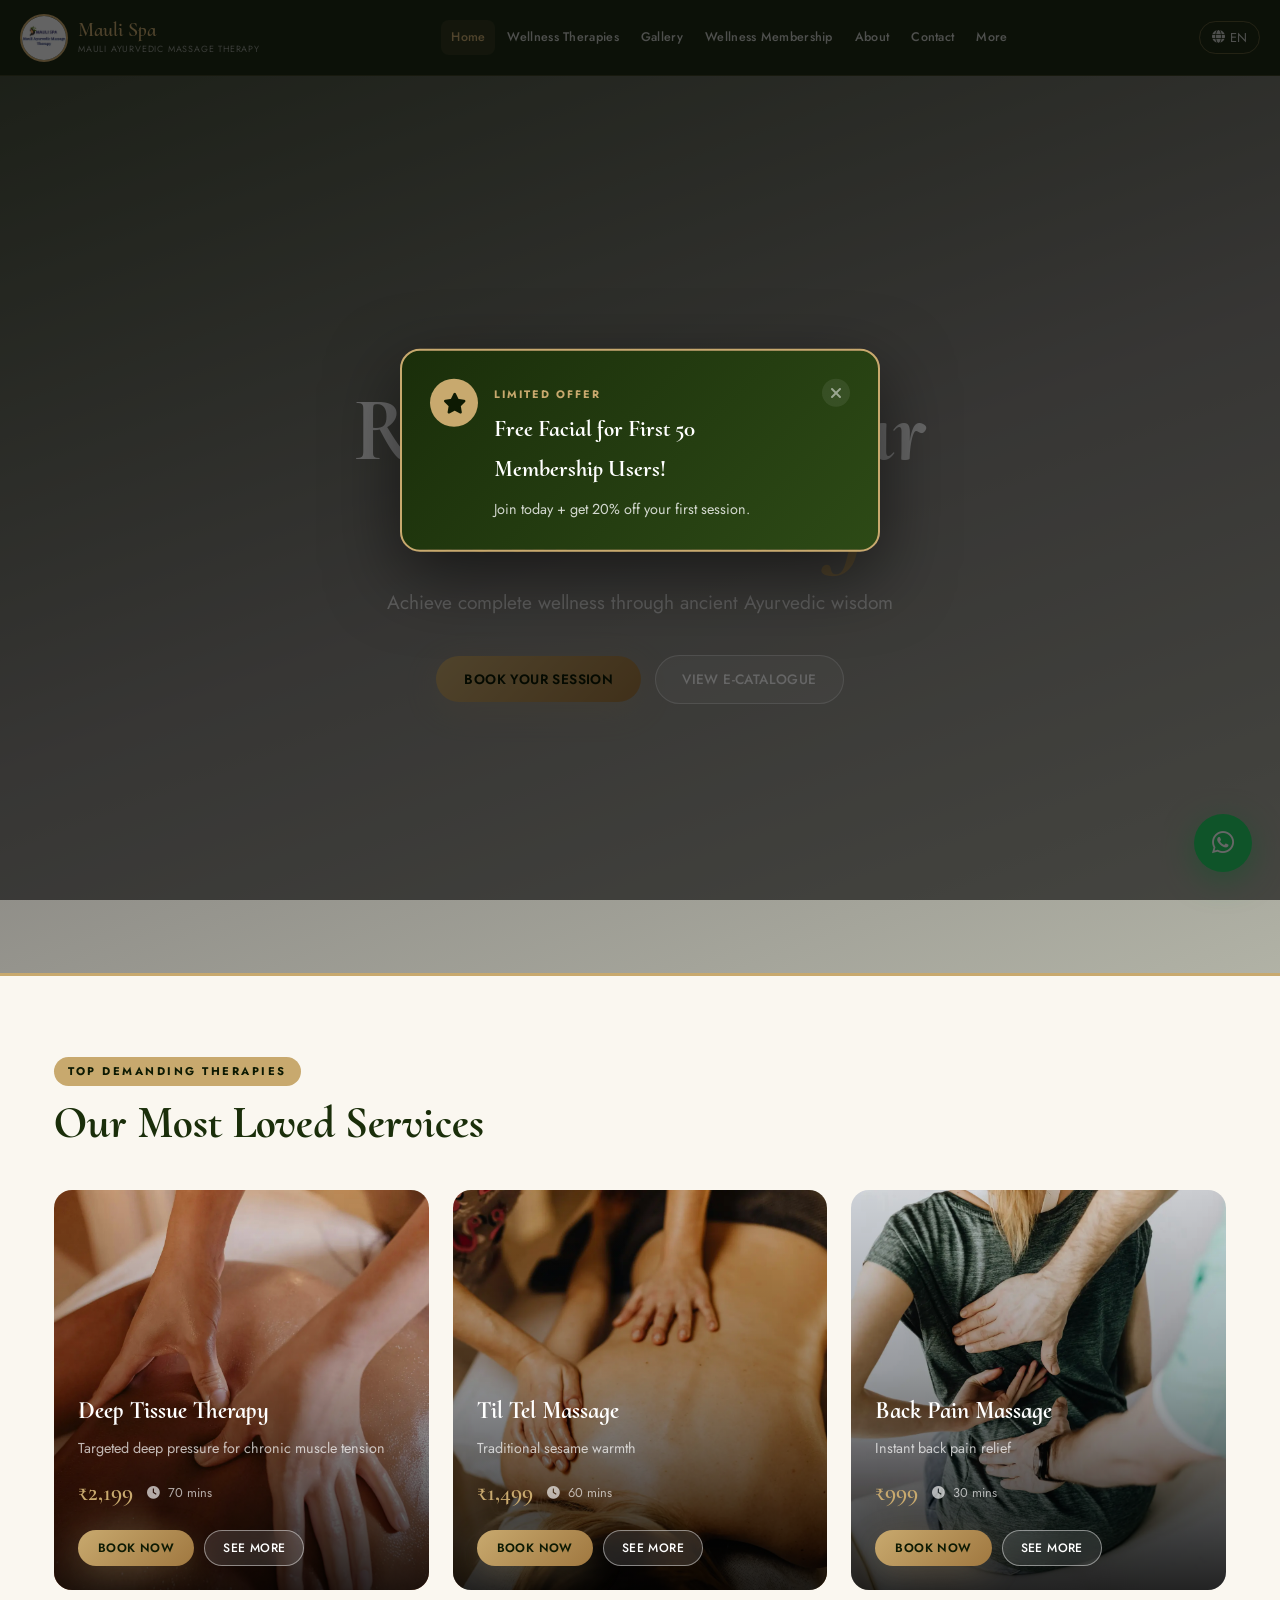
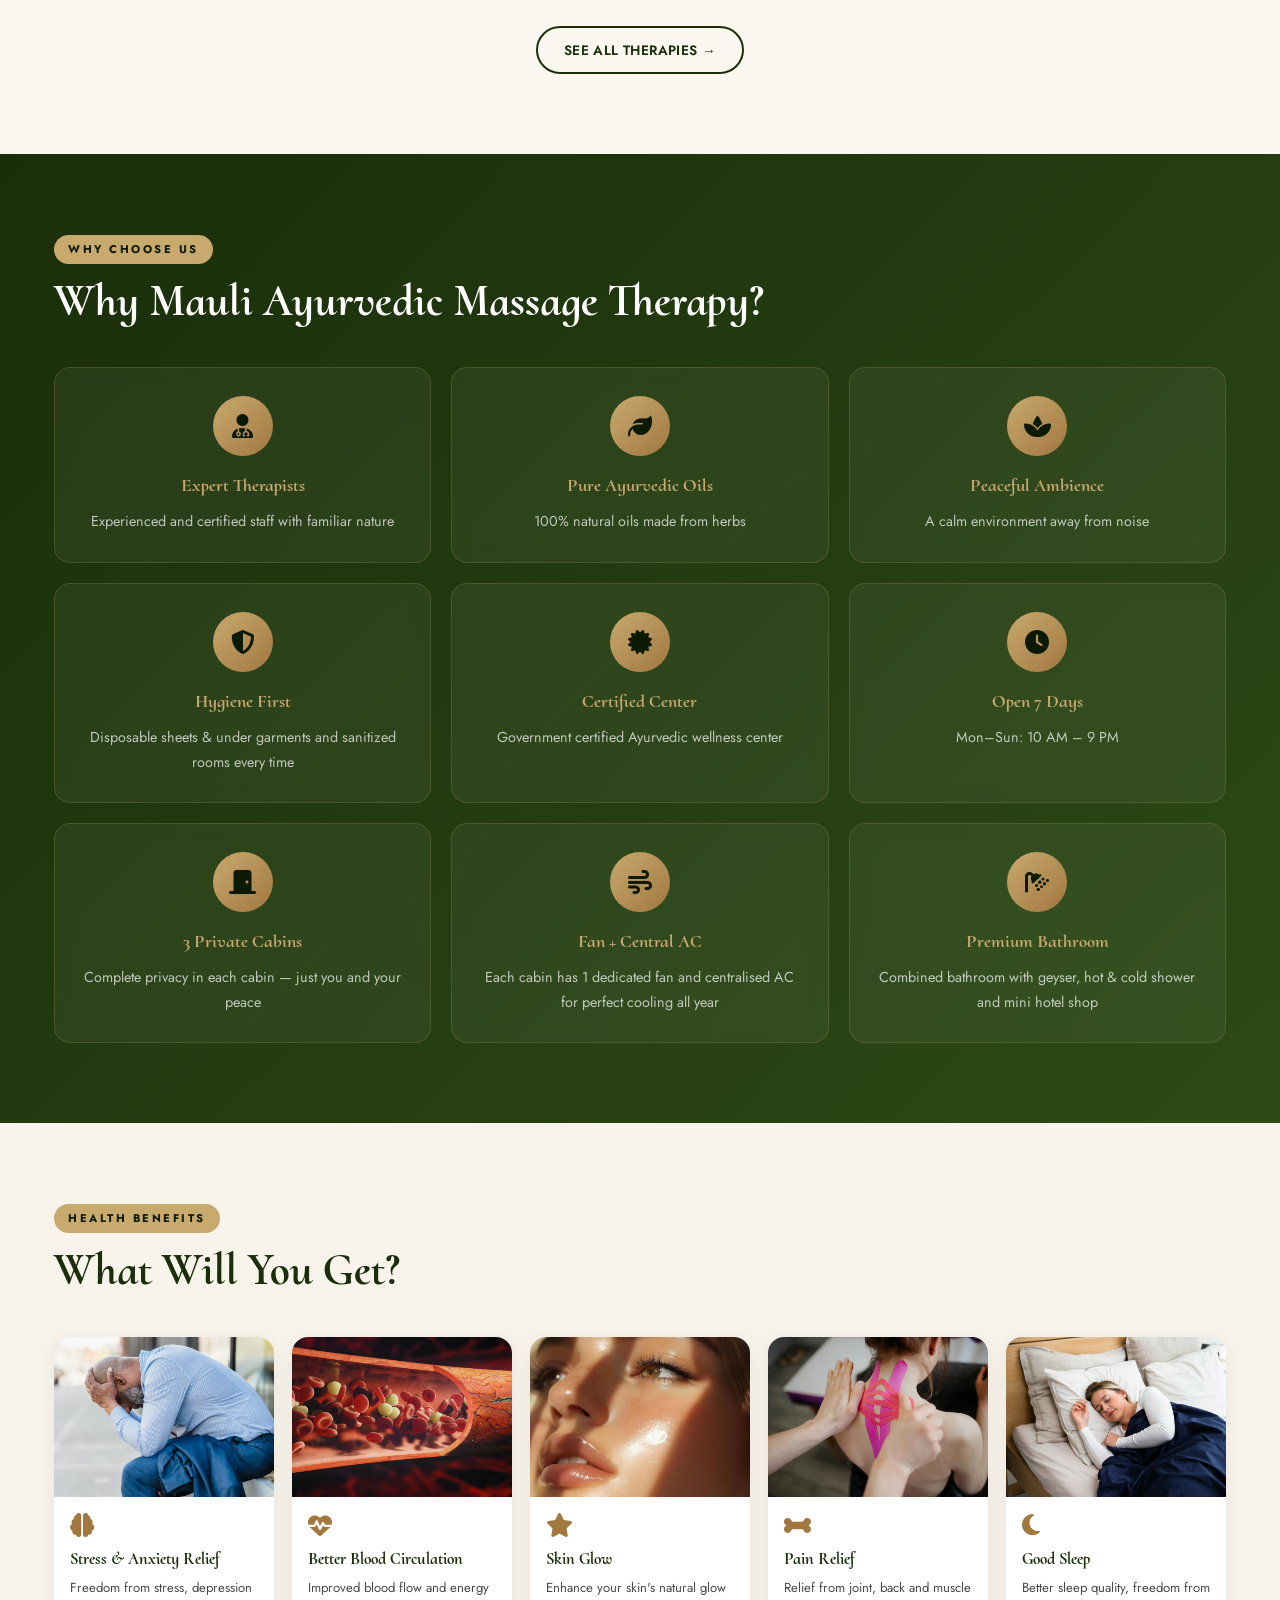
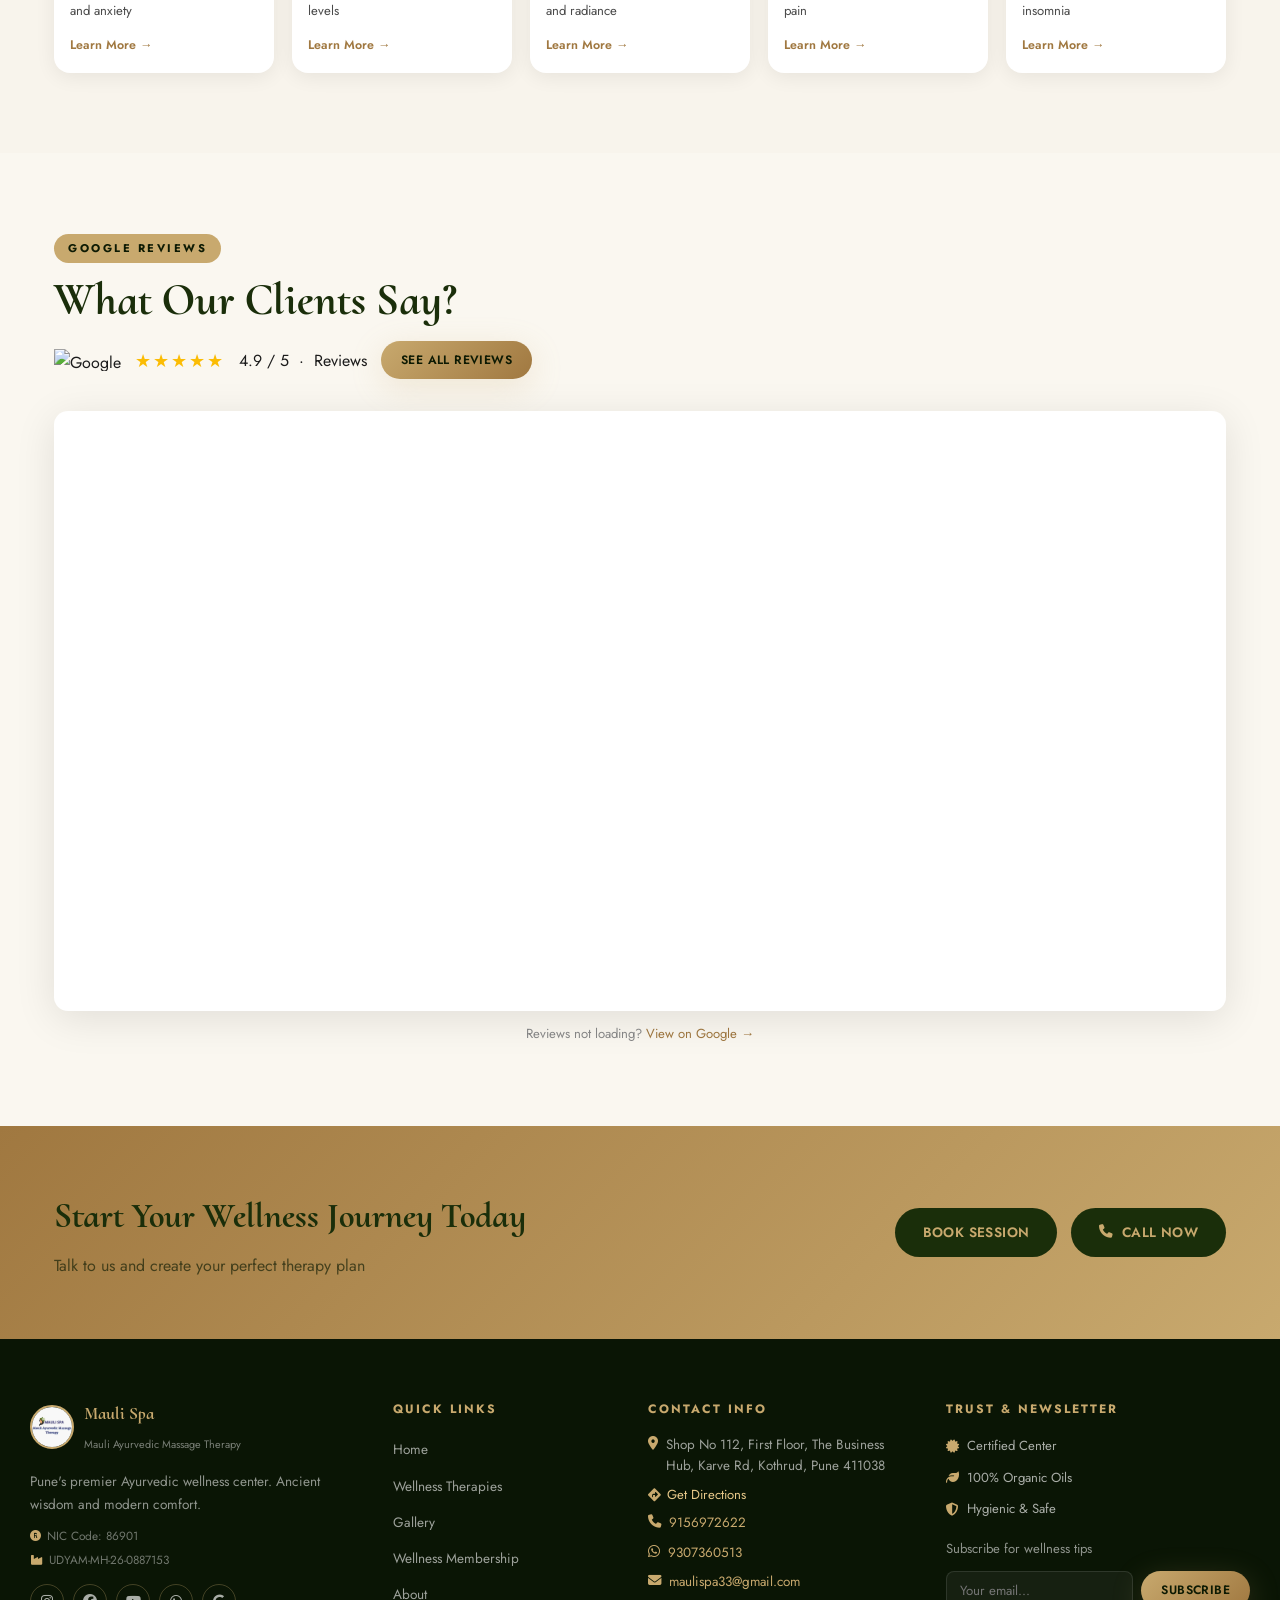
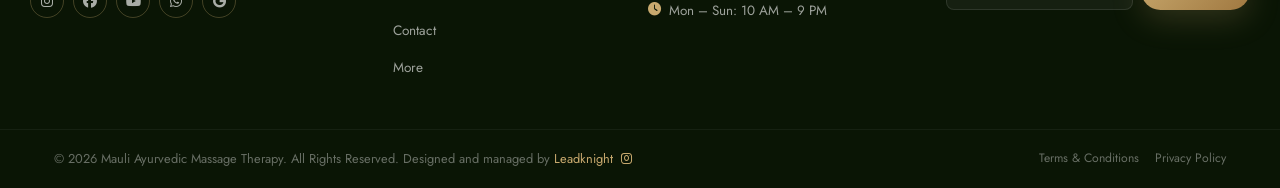
==== commit 69baddfb: "Add style_fixes.css and update various elements" ====
--- a/index.html
+++ b/index.html
@@ -18,6 +18,8 @@
 <link href="https://fonts.googleapis.com/css2?family=Cormorant+Upright:ital,wght@0,300;0,400;0,500;0,600;1,300;1,400&family=Jost:wght@200;300;400;500;600&family=Noto+Sans+Devanagari:wght@300;400;500&display=swap" rel="stylesheet">
 <link rel="stylesheet" href="https://cdnjs.cloudflare.com/ajax/libs/font-awesome/6.5.0/css/all.min.css">
 <link rel="stylesheet" href="style.css">
+<!-- FIX PATCH: Add after style.css -->
+<link rel="stylesheet" href="style_fixes.css">
 <script type="application/ld+json">{"@context":"https://schema.org","@type":"DaySpa","name":"Mauli Spa","description":"Best Ayurvedic Massage Therapy in Pune","url":"https://www.maulispa.com","telephone":"+919307360513","address":{"@type":"PostalAddress","streetAddress":"Shop No 112, First Floor, The Business Hub, Karve Rd","addressLocality":"Kothrud","addressRegion":"Maharashtra","postalCode":"411038","addressCountry":"IN"},"openingHours":"Mo-Su 10:00-21:00","priceRange":"₹₹"}</script>
 </head>
 <body>
@@ -277,6 +279,8 @@
   </div>
   <div class="container" style="padding:60px 20px">
     <div class="social-section-header" data-i18n="followUs">Follow Us On Social Media</div>
+
+    <!-- FIX 4: social-strip — soc-btn ab full width cover karega desktop par -->
     <div class="social-strip">
       <a href="https://instagram.com/maulispa" target="_blank" class="soc-btn instagram"><i class="fab fa-instagram"></i> Instagram</a>
       <a href="https://facebook.com/@maulispa" target="_blank" class="soc-btn facebook"><i class="fab fa-facebook"></i> Facebook</a>
@@ -284,6 +288,7 @@
       <a href="https://wa.me/919307360513" target="_blank" class="soc-btn whatsapp"><i class="fab fa-whatsapp"></i> WhatsApp</a>
       <a href="https://share.google/SUFFG6sbTxTEp1xLA" target="_blank" class="soc-btn gmaps"><i class="fas fa-map-marker-alt"></i> Google Maps</a>
     </div>
+
     <div class="virtual-tour-wrap">
       <h3 class="sec-h2" data-i18n="virtualTour">Virtual Tour</h3>
       <div class="vt-video">
@@ -321,7 +326,7 @@
       <strong data-i18n="limitedOffer">LIMITED OFFER:</strong>&nbsp;<span data-i18n="limitedOfferDesc">First 50 members get a FREE Facial upon joining!</span>
     </div>
 
-    <!-- ═══ SMART SAVINGS CALCULATOR ═══ -->
+    <!-- SMART SAVINGS CALCULATOR -->
     <div class="savings-calc">
       <h3 data-i18n="savingsCalc">Smart Savings Calculator</h3>
       <p class="calc-sub" data-i18n="calcSubtitle">Choose your massage &amp; membership plan to see exact savings</p>
@@ -356,7 +361,7 @@
         </div>
         <div class="sc-arrow">→</div>
         <div class="sc-box green">
-          <span id="calcMemberLabel" data-i18n="memberPrice">Gold Member</span>
+          <span id="calcMemberLabel">Gold Member</span>
           <strong id="calcMemberPrice">₹1,868/session</strong>
           <small id="calcMemberAnnual" style="display:block;font-size:.75rem;color:#2D7A3A;margin-top:3px">₹44,832/year</small>
         </div>
@@ -368,10 +373,16 @@
       </div>
     </div>
 
-    <!-- PLAN CARDS — highlighted by calculator selection -->
+    <!-- FIX 3: PLAN CARDS — actual per-session price injected by script_patch.js -->
+    <!-- id="planSilverCard", id="planGoldCard", id="planPlatCard" se JS card identify karta hai -->
     <div class="plans-grid">
+
+      <!-- SILVER -->
       <div class="plan-card" id="planSilverCard">
-        <div class="plan-header"><h3 data-i18n="planSilver">Silver</h3><div class="plan-price">₹2,089<span>/mo</span></div></div>
+        <div class="plan-header">
+          <h3 data-i18n="planSilver">Silver</h3>
+          <div class="plan-price">₹2,089<span>/mo</span></div>
+        </div>
         <ul class="plan-feats">
           <li><i class="fas fa-check"></i> <span data-i18n="silver1">1 Session / month</span></li>
           <li><i class="fas fa-check"></i> <span data-i18n="silver2">5% Off extra sessions</span></li>
@@ -379,12 +390,17 @@
           <li class="no"><i class="fas fa-times"></i> <span data-i18n="silver4">Priority Support</span></li>
           <li class="no"><i class="fas fa-times"></i> <span data-i18n="silver5">Extended Duration</span></li>
         </ul>
-        <div class="plan-calc-saving" id="silverCalcSaving"></div>
+        <!-- JS will inject actual price row here, before this button -->
         <button class="btn-outline" onclick="navTo('contact')" data-i18n="joinSilver">Join Silver</button>
       </div>
+
+      <!-- GOLD -->
       <div class="plan-card bestseller" id="planGoldCard">
         <div class="plan-badge">⭐ <span data-i18n="bestSeller">Best Seller</span></div>
-        <div class="plan-header"><h3 data-i18n="planGold">Gold</h3><div class="plan-price">₹3,738<span>/mo</span></div></div>
+        <div class="plan-header">
+          <h3 data-i18n="planGold">Gold</h3>
+          <div class="plan-price">₹3,738<span>/mo</span></div>
+        </div>
         <ul class="plan-feats">
           <li><i class="fas fa-check"></i> <span data-i18n="gold1">2 Sessions / month</span></li>
           <li><i class="fas fa-check"></i> <span data-i18n="gold2">15% Off extra sessions</span></li>
@@ -392,11 +408,16 @@
           <li><i class="fas fa-check"></i> <span data-i18n="gold4">Priority Support</span></li>
           <li><i class="fas fa-check"></i> <span data-i18n="gold5">30 days validity</span></li>
         </ul>
-        <div class="plan-calc-saving" id="goldCalcSaving"></div>
+        <!-- JS will inject actual price row here, before this button -->
         <button class="btn-gold" onclick="navTo('contact')" data-i18n="joinGold">Join Gold</button>
       </div>
+
+      <!-- PLATINUM -->
       <div class="plan-card platinum" id="planPlatCard">
-        <div class="plan-header"><h3 data-i18n="planPlatinum">Platinum</h3><div class="plan-price">₹6,597<span>/mo</span></div></div>
+        <div class="plan-header">
+          <h3 data-i18n="planPlatinum">Platinum</h3>
+          <div class="plan-price">₹6,597<span>/mo</span></div>
+        </div>
         <ul class="plan-feats">
           <li><i class="fas fa-check"></i> <span data-i18n="plat1">4 Sessions / month</span></li>
           <li><i class="fas fa-check"></i> <span data-i18n="plat2">25% Off extra sessions</span></li>
@@ -404,9 +425,10 @@
           <li><i class="fas fa-check"></i> <span data-i18n="plat4">Priority Support</span></li>
           <li><i class="fas fa-check"></i> <span data-i18n="plat5">5+30 days validity</span></li>
         </ul>
-        <div class="plan-calc-saving" id="platCalcSaving"></div>
+        <!-- JS will inject actual price row here, before this button -->
         <button class="btn-outline" onclick="navTo('contact')" data-i18n="joinPlatinum">Join Platinum</button>
       </div>
+
     </div>
 
     <div style="margin-top:60px">
@@ -416,6 +438,7 @@
         <div class="mem-test-card"><p>"Gold membership best value for money hai. Guest pass se maine apni wife ko bhi treat kiya!"</p><strong>— Vikram Joshi, Gold Member</strong></div>
       </div>
     </div>
+
     <div class="faqs-wrap" style="margin-top:60px">
       <h3 class="sec-h2" data-i18n="faqTitle">Frequently Asked Questions</h3>
       <div class="faq-list">
@@ -449,7 +472,6 @@
           <div class="stat-box"><strong>4.9★</strong><span data-i18n="statRating">Rating</span></div>
         </div>
       </div>
-      <!-- About image with skeleton -->
       <div class="about-img-wrap" style="position:relative;">
         <div class="about-img-skel skel-pulse" id="aboutImgSkel" style="position:absolute;inset:0;border-radius:20px;z-index:1;"></div>
         <img src="assets/about/sumansolanki.webp" alt="Mrs. Suman Solanki — Founder, Mauli Spa"
@@ -466,7 +488,7 @@
     <div class="team-grid">
       <div class="team-card">
         <div class="team-img-skel skel-pulse" id="ti1"></div>
-        <div class="team-img" style="background-image:url('assets/about/sumansolanki.webp')" onload_img="hideTeamSkel('ti1')"></div>
+        <div class="team-img" style="background-image:url('assets/about/sumansolanki.webp')"></div>
         <h4>Mrs. Suman Solanki</h4><p>Founder &amp; Head Therapist</p><small>15+ Years Experience</small>
       </div>
       <div class="team-card">
@@ -568,6 +590,7 @@
 </section>
 
 <!-- ═══ MORE ═══ -->
+<!-- FIX 1: mfc-hover-overlay removed from all 3 cards. Hover effect now only CSS border+lift via style_fixes.css -->
 <section id="page-more" class="page">
   <div class="page-banner" style="background-image:url('assets/more/more.webp')">
     <div class="pb-overlay"></div>
@@ -575,12 +598,9 @@
   </div>
   <div class="container" style="padding:60px 20px">
     <div class="more-cards-grid">
-      <!-- Refer card with hover overlay -->
+
+      <!-- REFER CARD — overlay div removed -->
       <div class="more-feature-card refer-card">
-        <div class="mfc-hover-overlay">
-          <i class="fas fa-gift mfc-hover-icon"></i>
-          <span data-i18n="referHoverText">Refer a friend &amp; earn discounts together!</span>
-        </div>
         <div class="mfc-icon"><i class="fas fa-gift"></i></div>
         <h3 data-i18n="referTitle">Refer &amp; Earn Discount</h3>
         <p data-i18n="referDesc">Refer a friend to Mauli Ayurvedic Massage and both get a discount! Valid on services above ₹1,500.</p>
@@ -596,12 +616,9 @@
         <button class="btn-gold" onclick="openReferModal()" data-i18n="referNow">Refer Now</button>
         <p class="terms-note" data-i18n="referTerms">*Terms apply. Valid on services above ₹1,500 only.</p>
       </div>
-      <!-- Team card with hover overlay -->
-      <div class="more-feature-card team-card">
-        <div class="mfc-hover-overlay">
-          <i class="fas fa-users mfc-hover-icon"></i>
-          <span data-i18n="joinTeamHoverText">Be part of our growing wellness family!</span>
-        </div>
+
+      <!-- TEAM CARD — overlay div removed -->
+      <div class="more-feature-card">
         <div class="mfc-icon"><i class="fas fa-users"></i></div>
         <h3 data-i18n="joinTeamTitle">Join Us as Team</h3>
         <p data-i18n="joinTeamDesc">Become part of Mauli Spa's growing family. Choose your work style!</p>
@@ -629,12 +646,9 @@
           </div>
         </div>
       </div>
-      <!-- Learning card with hover overlay -->
+
+      <!-- LEARNING CARD — overlay div removed -->
       <div class="more-feature-card learn-card">
-        <div class="mfc-hover-overlay">
-          <i class="fas fa-graduation-cap mfc-hover-icon"></i>
-          <span data-i18n="learningHoverText">Learn the art of Ayurvedic healing!</span>
-        </div>
         <div class="mfc-icon"><i class="fas fa-graduation-cap"></i></div>
         <h3 data-i18n="learningTitle">Learning Center</h3>
         <p data-i18n="learningDesc">Learn about Ayurveda and wellness. Courses and workshops available!</p>
@@ -649,7 +663,9 @@
         </div>
         <button class="btn-gold" onclick="openLearnModal()" data-i18n="learnEnroll">Enroll Now</button>
       </div>
-    </div>
+
+    </div>
+
     <div class="more-quick-grid">
       <div class="mq-card" onclick="navTo('therapies')"><i class="fas fa-spa"></i><h4 data-i18n="qTherapies">All Therapies</h4></div>
       <div class="mq-card" onclick="navTo('membership')"><i class="fas fa-crown"></i><h4 data-i18n="qMembership">Membership</h4></div>
@@ -688,6 +704,7 @@
 </main>
 
 <!-- FOOTER -->
+<!-- FIX 2: footer-grid container padding mobile mein fixed via style_fixes.css -->
 <footer class="footer">
   <div class="footer-grid container">
     <div class="fc">
@@ -768,5 +785,7 @@
 <div class="modal-overlay" id="learnModal"><div class="modal-box" style="max-width:500px"><button class="modal-close-btn" onclick="closeModal('learnModal')"><i class="fas fa-times"></i></button><h2 style="font-family:var(--fd);color:var(--green);margin-bottom:16px">Enroll in Learning</h2><div class="form-group"><label>Your Name</label><input type="text" id="learnName" placeholder="Your name"></div><div class="form-group"><label>Phone</label><input type="tel" id="learnPhone" placeholder="+91 XXXXX XXXXX"></div><div class="form-group"><label>Choose Course</label><select id="learnCourse"><option>Ayurveda Basics</option><option>Massage Techniques</option><option>Oil &amp; Herb Knowledge</option><option>Certification Course</option></select></div><button class="btn-gold btn-full" onclick="submitLearn()">Enroll Now</button></div></div>
 
 <script src="script.js"></script>
+<!-- FIX PATCH: updateCalc override — must load AFTER script.js -->
+<script src="script_patch.js"></script>
 </body>
 </html>
--- a/style.css
+++ b/style.css
@@ -1,244 +1,744 @@
 /* ============================================================
-   MAULI SPA — PATCH FILE (apply after style.css)
-   Fixes: More hover | Footer mobile | Membership calc cards |
-          Gallery social strip | Responsive improvements
-   ============================================================ */
-
-/* ══════════════════════════════════════════════════════════
-   FIX 1 — MORE PAGE: Remove blocking overlay, add subtle card hover
-   ══════════════════════════════════════════════════════════ */
-
-/* Completely disable the overlay that blocks clicks */
+   MAULI SPA V4 — COMPLETE STYLESHEET
+   Luxury Ayurvedic Wellness · Skeleton Loading · Hover Effects
+   Smart Calculator · About Images · More Card Overlays
+   ============================================================ */
+
+:root {
+  --gold: #C8A96E;
+  --gold2: #E8C98A;
+  --gold-dk: #A07840;
+  --green: #1A2E0A;
+  --green2: #2D4A16;
+  --green3: #3D6422;
+  --cream: #F8F4EC;
+  --warm: #FAF7F0;
+  --text: #1C1C1C;
+  --text2: #4A4A4A;
+  --text3: #888;
+  --border: rgba(200,169,110,.18);
+  --shadow: 0 8px 40px rgba(0,0,0,.10);
+  --shadow-g: 0 8px 32px rgba(200,169,110,.22);
+  --hh: 76px;
+  --fd: 'Cormorant Upright', Georgia, serif;
+  --fb: 'Jost', sans-serif;
+  --r: 12px;
+  --tr: .3s ease;
+}
+
+*,*::before,*::after{box-sizing:border-box;margin:0;padding:0;}
+html{scroll-behavior:smooth;font-size:16px;}
+body{font-family:var(--fb);background:var(--cream);color:var(--text);overflow-x:hidden;line-height:1.7;}
+a{text-decoration:none;color:inherit;}
+img{max-width:100%;height:auto;display:block;}
+button{cursor:pointer;border:none;background:none;font-family:inherit;}
+select,input,textarea{font-family:var(--fb);}
+.container{width:100%;max-width:1220px;margin:0 auto;padding:0 24px;}
+
+/* ============================================================
+   SKELETON LOADING — Site-wide pulse animation
+   ============================================================ */
+@keyframes skelPulse {
+  0%,100%{opacity:1;}
+  50%{opacity:.4;}
+}
+.skel-pulse {
+  background:linear-gradient(90deg,#e8e0d0 25%,#f5efea 50%,#e8e0d0 75%);
+  background-size:200% 100%;
+  animation:skelPulse 1.6s ease-in-out infinite;
+  border-radius:8px;
+}
+
+/* Site Loader */
+.site-loader {
+  position:fixed;inset:0;z-index:99999;
+  background:var(--green);
+  display:flex;align-items:center;justify-content:center;
+  transition:opacity .4s ease;
+}
+.sl-inner{display:flex;flex-direction:column;align-items:center;gap:24px;}
+.sl-logo{display:flex;align-items:center;gap:14px;}
+.sl-circle{width:52px;height:52px;border-radius:50%;background:rgba(200,169,110,.3);}
+.sl-lines{display:flex;flex-direction:column;gap:0;}
+.sl-line{background:rgba(200,169,110,.3);}
+.sl-ring-wrap{display:flex;align-items:center;justify-content:center;}
+.sl-ring {
+  width:36px;height:36px;border-radius:50%;
+  border:3px solid rgba(200,169,110,.2);
+  border-top-color:var(--gold);
+  animation:spin .8s linear infinite;
+}
+@keyframes spin{to{transform:rotate(360deg);}}
+
+/* Therapy card skeletons */
+.therapies-skel-grid {
+  display:grid;grid-template-columns:repeat(3,1fr);gap:28px;
+}
+.tc-skel {
+  height:360px;border-radius:18px;
+  background:linear-gradient(90deg,#e8e0d0 25%,#f5efea 50%,#e8e0d0 75%);
+  background-size:200% 100%;
+  animation:skelPulse 1.6s ease-in-out infinite;
+}
+
+/* Gallery skeletons */
+.gallery-skel-grid {
+  columns:4;column-gap:12px;
+}
+.mg-skel {
+  break-inside:avoid;margin-bottom:12px;height:160px;border-radius:12px;
+  background:linear-gradient(90deg,#e8e0d0 25%,#f5efea 50%,#e8e0d0 75%);
+  background-size:200% 100%;
+  animation:skelPulse 1.6s ease-in-out infinite;
+}
+
+/* Elfsite iframe skeleton */
+.skel-iframe {
+  height:600px;border-radius:14px;margin-bottom:-600px;position:relative;z-index:1;
+  background:linear-gradient(90deg,#e8e0d0 25%,#f5efea 50%,#e8e0d0 75%);
+  background-size:200% 100%;
+  animation:skelPulse 1.6s ease-in-out infinite;
+}
+
+/* About image skeleton */
+.about-img-skel {
+  height:500px;border-radius:20px;
+}
+
+/* Team image skeletons */
+.team-img-skel {
+  width:90px;height:90px;border-radius:50%;margin:0 auto 14px;
+}
+
+/* Map skeleton */
+.map-skel {
+  border-radius:12px;
+  background:linear-gradient(90deg,#e8e0d0 25%,#f5efea 50%,#e8e0d0 75%);
+  background-size:200% 100%;
+  animation:skelPulse 1.6s ease-in-out infinite;
+  margin-bottom:-280px;
+  position:relative;z-index:1;
+}
+
+/* ============================================================
+   BUTTONS
+   ============================================================ */
+.btn-gold{display:inline-flex;align-items:center;gap:8px;background:linear-gradient(135deg,var(--gold),var(--gold-dk));color:#0d1a03;font-weight:600;font-size:.85rem;padding:13px 28px;border-radius:50px;transition:var(--tr);box-shadow:var(--shadow-g);letter-spacing:.4px;text-transform:uppercase;}
+.btn-gold:hover{background:linear-gradient(135deg,var(--gold2),var(--gold));transform:translateY(-2px);box-shadow:0 14px 36px rgba(200,169,110,.38);}
+.btn-gold.btn-sm{padding:9px 20px;font-size:.76rem;}
+.btn-gold.btn-full{width:100%;justify-content:center;}
+.btn-ghost{display:inline-flex;align-items:center;gap:8px;background:rgba(255,255,255,.12);color:#fff;font-weight:500;font-size:.85rem;padding:12px 26px;border-radius:50px;border:1.5px solid rgba(255,255,255,.45);transition:var(--tr);letter-spacing:.4px;text-transform:uppercase;backdrop-filter:blur(8px);}
+.btn-ghost:hover{background:rgba(255,255,255,.22);border-color:#fff;}
+.btn-ghost.btn-sm{padding:8px 18px;font-size:.76rem;}
+.btn-outline{display:inline-flex;align-items:center;gap:8px;background:transparent;color:var(--green);font-weight:600;font-size:.85rem;padding:12px 26px;border-radius:50px;border:2px solid var(--green);transition:var(--tr);letter-spacing:.4px;text-transform:uppercase;}
+.btn-outline:hover{background:var(--green);color:#fff;}
+.btn-outline.btn-sm{padding:8px 18px;font-size:.76rem;}
+.btn-dark{display:inline-flex;align-items:center;gap:8px;background:var(--green);color:var(--gold);font-weight:600;font-size:.85rem;padding:13px 28px;border-radius:50px;transition:var(--tr);letter-spacing:.4px;text-transform:uppercase;}
+.btn-dark:hover{background:var(--green2);transform:translateY(-2px);}
+
+/* ============================================================
+   SECTION HELPERS
+   ============================================================ */
+.sec-badge{display:inline-block;background:var(--gold);color:#0d1a03;font-size:.7rem;font-weight:700;letter-spacing:2.5px;text-transform:uppercase;padding:5px 14px;border-radius:20px;margin-bottom:12px;}
+.sec-h2{font-family:var(--fd);font-size:clamp(1.9rem,3.5vw,2.9rem);color:var(--green);line-height:1.15;margin-bottom:14px;}
+
+/* ============================================================
+   OFFER POPUP
+   ============================================================ */
+.offer-backdrop{position:fixed;inset:0;background:rgba(0,0,0,.6);z-index:8999;opacity:0;pointer-events:none;transition:opacity .3s;}
+.offer-backdrop.show{opacity:1;pointer-events:all;}
+.offer-popup{position:fixed;top:50%;left:50%;transform:translate(-50%,-50%) scale(.8);z-index:9000;max-width:480px;width:90%;background:linear-gradient(135deg,var(--green),var(--green2));border:2px solid var(--gold);border-radius:20px;box-shadow:0 24px 70px rgba(0,0,0,.55);opacity:0;pointer-events:none;transition:all .45s cubic-bezier(.34,1.56,.64,1);}
+.offer-popup.show{opacity:1;pointer-events:all;transform:translate(-50%,-50%) scale(1);}
+.offer-popup-inner{display:flex;align-items:flex-start;gap:16px;padding:28px;}
+.offer-star-badge{background:var(--gold);width:48px;height:48px;border-radius:50%;display:flex;align-items:center;justify-content:center;flex-shrink:0;color:#0d1a03;font-size:1.3rem;animation:spinStar 3s linear infinite;}
+@keyframes spinStar{0%,100%{transform:rotate(0deg);}50%{transform:rotate(20deg) scale(1.1);}}
+.offer-tag{font-size:.68rem;font-weight:700;letter-spacing:2px;color:var(--gold);text-transform:uppercase;}
+.offer-content h3{font-family:var(--fd);font-size:1.45rem;color:#fff;margin:4px 0 8px;}
+.offer-content p{font-size:.9rem;color:rgba(255,255,255,.8);}
+.offer-close-btn{color:rgba(255,255,255,.5);font-size:1rem;flex-shrink:0;width:28px;height:28px;border-radius:50%;background:rgba(255,255,255,.08);display:flex;align-items:center;justify-content:center;transition:var(--tr);}
+.offer-close-btn:hover{color:#fff;background:rgba(255,255,255,.18);}
+
+/* ============================================================
+   HEADER
+   ============================================================ */
+.header{position:fixed;top:0;left:0;right:0;z-index:1000;height:var(--hh);background:rgba(13,26,3,.92);backdrop-filter:blur(20px);border-bottom:1px solid var(--border);transition:all .3s;}
+.header.scrolled{background:rgba(13,26,3,.98);box-shadow:0 4px 30px rgba(0,0,0,.35);}
+.header-container{max-width:1400px;margin:0 auto;padding:0 20px;height:100%;display:flex;align-items:center;justify-content:space-between;gap:12px;}
+.logo-wrap{display:flex;align-items:center;gap:10px;flex-shrink:0;cursor:pointer;flex:0 0 auto;margin-right:auto;}
+.logo-img{width:48px;height:48px;border-radius:50%;border:2px solid var(--gold);object-fit:cover;}
+.logo-text-wrap{display:flex;flex-direction:column;}
+.logo-name{font-family:var(--fd);font-size:1.25rem;color:var(--gold);font-weight:600;line-height:1.1;}
+.logo-tagline{font-size:.56rem;color:rgba(255,255,255,.5);letter-spacing:.8px;text-transform:uppercase;}
+.main-nav{display:flex;align-items:center;gap:2px;flex:1;justify-content:center;flex-wrap:wrap;}
+.nl{font-size:.78rem;font-weight:500;color:rgba(255,255,255,.75);padding:7px 10px;border-radius:8px;transition:all .2s;white-space:nowrap;letter-spacing:.3px;}
+.nl:hover,.nl.active{color:var(--gold);background:rgba(200,169,110,.1);}
+.header-right{flex:0 0 auto;display:flex;align-items:center;gap:8px;margin-left:auto;}
+.lang-wrap{position:relative;}
+.lang-trigger{display:flex;align-items:center;gap:5px;color:rgba(255,255,255,.75);font-size:.8rem;padding:6px 12px;border:1px solid rgba(200,169,110,.35);border-radius:18px;transition:all .2s;}
+.lang-trigger:hover{color:var(--gold);border-color:var(--gold);}
+.lang-menu{position:absolute;right:0;top:calc(100% + 8px);background:var(--green);border:1px solid var(--border);border-radius:12px;min-width:148px;display:none;box-shadow:var(--shadow);z-index:1100;overflow:hidden;}
+.lang-menu.open{display:block;}
+.lang-menu button{display:block;width:100%;padding:10px 16px;text-align:left;color:rgba(255,255,255,.75);font-size:.83rem;transition:all .2s;}
+.lang-menu button:hover{background:rgba(200,169,110,.15);color:var(--gold);}
+.hamburger{display:none;flex-direction:column;gap:5px;padding:8px;cursor:pointer;flex-shrink:0;}
+.hamburger span{display:block;width:22px;height:2px;background:rgba(255,255,255,.8);border-radius:2px;transition:all .3s;}
+.hamburger.open span:nth-child(1){transform:translateY(7px) rotate(45deg);}
+.hamburger.open span:nth-child(2){opacity:0;}
+.hamburger.open span:nth-child(3){transform:translateY(-7px) rotate(-45deg);}
+
+/* ============================================================
+   PAGES
+   ============================================================ */
+#app{padding-top:var(--hh);}
+.page{display:none;}
+.page.active{display:block;}
+.page-banner{height:clamp(260px,40vw,480px);background-size:cover;background-position:center;position:relative;display:flex;align-items:center;justify-content:center;}
+.pb-overlay{position:absolute;inset:0;background:linear-gradient(135deg,rgba(13,26,3,.82),rgba(0,0,0,.55));}
+.pb-content{position:relative;z-index:1;text-align:center;color:#fff;}
+.pb-content h1{font-family:var(--fd);font-size:clamp(2rem,5.5vw,3.8rem);margin-bottom:8px;}
+.pb-content p{font-size:1.05rem;color:rgba(255,255,255,.75);}
+
+/* ============================================================
+   HERO
+   ============================================================ */
+.hero{position:relative;height:100vh;min-height:500px;display:flex;align-items:center;justify-content:center;overflow:hidden;}
+.hero-video-wrap{position:absolute;inset:0;z-index:0;}
+.hero-video{position:absolute;inset:0;width:100%;height:100%;object-fit:cover;opacity:0;transition:opacity 1s ease;pointer-events:none;}
+.hero-video.active{opacity:1;}
+.hero-overlay{position:absolute;inset:0;background:linear-gradient(160deg,rgba(13,26,3,.75) 0%,rgba(0,0,0,.45) 50%,rgba(13,26,3,.3) 100%);}
+.hero-content{position:relative;z-index:2;text-align:center;color:#fff;max-width:820px;padding:0 24px;display:flex;flex-direction:column;align-items:center;animation:fadeUp 1.2s ease both;}
+@keyframes fadeUp{from{opacity:0;transform:translateY(40px);}to{opacity:1;transform:translateY(0);}}
+.hero-eyebrow{font-size:.78rem;letter-spacing:4px;text-transform:uppercase;color:var(--gold);margin-bottom:16px;display:block;}
+.hero-h1{font-family:var(--fd);font-size:clamp(3rem,7vw,6rem);line-height:1.02;margin-bottom:18px;}
+.hero-h1 em{color:var(--gold);font-style:italic;display:block;}
+.hero-sub{font-size:clamp(1rem,2vw,1.2rem);color:rgba(255,255,255,.82);margin-bottom:36px;}
+.hero-ctas{display:flex;flex-direction:row;flex-wrap:nowrap;gap:14px;justify-content:center;align-items:center;}
+.hero-progress{position:absolute;bottom:0;left:0;right:0;height:3px;background:rgba(255,255,255,.12);}
+.hero-progress-bar{height:100%;background:var(--gold);width:0;transition:width 6s linear;}
+
+/* ============================================================
+   TOP 3 THERAPIES
+   ============================================================ */
+.top3-section{padding:80px 0;background:var(--warm);}
+.top3-grid{display:grid;grid-template-columns:repeat(3,1fr);gap:24px;margin-top:40px;}
+.top3-card{border-radius:18px;overflow:hidden;height:400px;position:relative;cursor:pointer;transition:transform .4s;}
+.top3-card:hover{transform:scale(1.02);}
+.top3-bg-img{position:absolute;inset:0;background-size:cover;background-position:center;transition:opacity .45s ease;z-index:1;}
+.top3-stroke-video{position:absolute;inset:0;width:100%;height:100%;object-fit:cover;opacity:0;transition:opacity .45s ease;z-index:2;pointer-events:none;}
+.top3-card-hover:hover .top3-stroke-video{opacity:1;}
+.top3-card-hover:hover .top3-bg-img{opacity:0;}
+.top3-overlay{position:absolute;inset:0;z-index:3;background:linear-gradient(to top,rgba(0,0,0,.82) 0%,rgba(0,0,0,.25) 55%,transparent 100%);display:flex;flex-direction:column;justify-content:flex-end;padding:24px;}
+.top3-info h3{font-family:var(--fd);font-size:1.5rem;color:#fff;margin-bottom:4px;}
+.top3-info p{color:rgba(255,255,255,.7);font-size:.9rem;margin-bottom:12px;}
+.top3-meta{display:flex;align-items:center;gap:14px;margin-bottom:16px;}
+.t3-price{font-family:var(--fd);font-size:1.5rem;color:var(--gold);font-weight:600;}
+.t3-dur{font-size:.8rem;color:rgba(255,255,255,.65);}
+.t3-dur i{margin-right:4px;}
+.top3-btns{display:flex;gap:10px;}
+.see-all-wrap{text-align:center;margin-top:36px;}
+
+/* ============================================================
+   WHY SECTION
+   ============================================================ */
+.why-section{padding:80px 0;background:linear-gradient(135deg,var(--green),var(--green2));}
+.why-section .sec-h2{color:#fff;}
+.why-grid{display:grid;grid-template-columns:repeat(3,1fr);gap:20px;margin-top:40px;}
+.why-card{background:rgba(255,255,255,.05);border:1px solid rgba(200,169,110,.2);border-radius:16px;padding:28px;text-align:center;transition:all .3s;backdrop-filter:blur(8px);}
+.why-card:hover{background:rgba(200,169,110,.1);border-color:var(--gold);transform:translateY(-4px);}
+.why-icon{width:60px;height:60px;background:linear-gradient(135deg,var(--gold),var(--gold-dk));border-radius:50%;display:flex;align-items:center;justify-content:center;margin:0 auto 14px;}
+.why-icon i{font-size:1.5rem;color:#0d1a03;}
+.why-card h3{font-family:var(--fd);font-size:1.15rem;color:var(--gold);margin-bottom:8px;}
+.why-card p{color:rgba(255,255,255,.7);font-size:.9rem;}
+
+/* ============================================================
+   BENEFITS
+   ============================================================ */
+.benefits-section{padding:80px 0;background:var(--cream);}
+.benefits-grid{display:grid;grid-template-columns:repeat(5,1fr);gap:18px;margin-top:40px;}
+.benefit-card{background:#fff;border-radius:16px;overflow:hidden;cursor:pointer;box-shadow:0 4px 20px rgba(0,0,0,.07);transition:all .35s;}
+.benefit-card:hover{transform:scale(1.03) translateY(-4px);box-shadow:0 16px 50px rgba(0,0,0,.14);}
+.benefit-img{height:160px;background-size:cover;background-position:center;transition:transform .5s;}
+.benefit-card:hover .benefit-img{transform:scale(1.06);}
+.benefit-body{padding:16px;}
+.benefit-body i{font-size:1.5rem;color:var(--gold-dk);margin-bottom:8px;display:block;}
+.benefit-body h4{font-family:var(--fd);font-size:1.05rem;color:var(--green);margin-bottom:4px;}
+.benefit-body p{font-size:.82rem;color:var(--text2);margin-bottom:8px;}
+.learn-more{font-size:.78rem;color:var(--gold-dk);font-weight:600;}
+
+/* ============================================================
+   GOOGLE REVIEWS
+   ============================================================ */
+.reviews-section{padding:80px 0;background:var(--warm);}
+.google-rating-bar{display:flex;align-items:center;gap:14px;margin-bottom:32px;flex-wrap:wrap;}
+.g-logo{height:22px;}
+.g-stars{color:#FBBC04;font-size:1.15rem;letter-spacing:2px;}
+.elfsite-reviews-wrap{width:100%;border-radius:14px;overflow:hidden;box-shadow:var(--shadow);background:#fff;}
+.elfsite-reviews-wrap iframe{display:block;}
+
+/* ============================================================
+   CTA BANNER
+   ============================================================ */
+.cta-banner{background:linear-gradient(135deg,var(--gold-dk),var(--gold));padding:60px 0;}
+.cta-banner-inner{display:flex;align-items:center;justify-content:space-between;gap:24px;flex-wrap:wrap;}
+.cta-text h2{font-family:var(--fd);font-size:clamp(1.5rem,2.8vw,2.2rem);color:var(--green);margin-bottom:6px;}
+.cta-text p{color:rgba(13,26,3,.65);}
+.cta-btns{display:flex;gap:14px;flex-wrap:wrap;}
+
+/* ============================================================
+   THERAPIES PAGE
+   ============================================================ */
+.therapies-grid{display:grid;grid-template-columns:repeat(3,1fr);gap:28px;}
+.tc{background:#fff;border-radius:18px;overflow:hidden;box-shadow:0 4px 20px rgba(0,0,0,.07);transition:transform .35s cubic-bezier(.25,.46,.45,.94),box-shadow .35s;cursor:pointer;}
+.tc:hover{transform:scale(1.03) translateY(-5px);box-shadow:0 20px 56px rgba(0,0,0,.14);}
+.tc-media{position:relative;width:100%;aspect-ratio:4/3;overflow:hidden;border-radius:12px 12px 0 0;background:#1a1a1a;}
+.tc-img{position:absolute;inset:0;width:100%;height:100%;object-fit:cover;opacity:1;transition:opacity .4s ease;z-index:1;}
+.tc-stroke-video{position:absolute;inset:0;width:100%;height:100%;object-fit:cover;opacity:0;transition:opacity .4s ease;z-index:2;pointer-events:none;}
+.tc-overlay-btn{position:absolute;bottom:10px;right:10px;z-index:3;opacity:0;transition:opacity .3s ease;}
+.tc:hover .tc-overlay-btn{opacity:1;}
+.tc-see-more{background:rgba(0,0,0,.65);color:#fff;border:none;border-radius:20px;padding:6px 14px;font-size:.7rem;cursor:pointer;display:flex;align-items:center;gap:5px;text-transform:uppercase;letter-spacing:.5px;backdrop-filter:blur(4px);}
+.tc-see-more:hover{background:var(--gold);}
+.tc-body{padding:20px;}
+.tc-body h3{font-family:var(--fd);font-size:1.25rem;color:var(--green);margin-bottom:6px;}
+.tc-body p{color:var(--text2);font-size:.88rem;margin-bottom:14px;}
+.tc-meta{display:flex;align-items:center;justify-content:space-between;border-top:1px solid rgba(0,0,0,.06);padding-top:12px;}
+.tc-price{font-family:var(--fd);font-size:1.4rem;color:var(--gold-dk);font-weight:700;}
+.tc-dur{font-size:.78rem;color:var(--text3);display:flex;align-items:center;gap:4px;}
+.tc-btns{display:flex;gap:8px;margin-top:14px;}
+.hygiene-strip{background:var(--green);padding:50px 0;}
+.hygiene-grid{display:grid;grid-template-columns:repeat(4,1fr);gap:16px;}
+.hy-item{text-align:center;padding:20px;}
+.hy-item i{font-size:1.8rem;color:var(--gold);margin-bottom:10px;}
+.hy-item h4{color:#fff;font-family:var(--fd);margin-bottom:4px;}
+.hy-item p{color:rgba(255,255,255,.65);font-size:.85rem;}
+
+/* ============================================================
+   GALLERY PAGE
+   ============================================================ */
+.social-strip{display:flex;gap:12px;flex-wrap:wrap;margin-bottom:40px;}
+.soc-btn{display:inline-flex;align-items:center;gap:8px;padding:10px 20px;border-radius:50px;font-size:.82rem;font-weight:600;transition:all .2s;letter-spacing:.3px;}
+.soc-btn.instagram{background:linear-gradient(135deg,#833ab4,#fd1d1d,#fcb045);color:#fff;}
+.soc-btn.facebook{background:#1877F2;color:#fff;}
+.soc-btn.youtube{background:#FF0000;color:#fff;}
+.soc-btn.whatsapp{background:#25D366;color:#fff;}
+.soc-btn.gmaps{background:#4285F4;color:#fff;}
+.soc-btn:hover{transform:translateY(-2px);box-shadow:0 8px 24px rgba(0,0,0,.2);}
+.social-section-header{text-align:center;font-family:var(--fd);font-size:clamp(1.2rem,3vw,1.8rem);color:var(--green);font-weight:700;margin:40px 0 20px;}
+.virtual-tour-wrap{margin-bottom:50px;}
+.vt-video{border-radius:16px;overflow:hidden;position:relative;height:460px;}
+.vt-label{position:absolute;bottom:24px;left:24px;background:rgba(13,26,3,.75);color:#fff;padding:12px 20px;border-radius:10px;border-left:3px solid var(--gold);backdrop-filter:blur(10px);}
+.vt-label i{color:var(--gold);margin-right:8px;}
+.masonry-grid{columns:4;column-gap:12px;padding:0 4px;}
+.masonry-item{break-inside:avoid;margin-bottom:12px;border-radius:12px;overflow:hidden;cursor:pointer;position:relative;}
+.masonry-item img{width:100%;height:auto;display:block;border-radius:12px;transition:transform .4s;}
+.masonry-item:hover img{transform:scale(1.05);}
+.masonry-item-ov{position:absolute;inset:0;background:rgba(13,26,3,.45);opacity:0;display:flex;align-items:center;justify-content:center;transition:opacity .3s;border-radius:12px;}
+.masonry-item:hover .masonry-item-ov{opacity:1;}
+.masonry-item-ov i{font-size:1.8rem;color:var(--gold);}
+.lightbox{position:fixed;inset:0;z-index:9999;background:rgba(0,0,0,.97);display:none;align-items:center;justify-content:center;padding:20px;}
+.lightbox.show{display:flex;}
+.lightbox img{max-width:90vw;max-height:88vh;object-fit:contain;border-radius:8px;}
+.lb-close{position:absolute;top:18px;right:18px;color:#fff;font-size:1.5rem;background:rgba(255,255,255,.1);width:42px;height:42px;border-radius:50%;display:flex;align-items:center;justify-content:center;transition:background .2s;}
+.lb-close:hover{background:rgba(200,169,110,.3);}
+.lb-prev,.lb-next{position:absolute;top:50%;transform:translateY(-50%);color:#fff;font-size:1.8rem;background:rgba(255,255,255,.1);width:50px;height:50px;border-radius:50%;display:flex;align-items:center;justify-content:center;transition:background .2s;}
+.lb-prev{left:16px;}.lb-next{right:16px;}
+.lb-prev:hover,.lb-next:hover{background:rgba(200,169,110,.3);}
+.lb-counter{position:absolute;bottom:18px;left:50%;transform:translateX(-50%);color:rgba(255,255,255,.6);font-size:.82rem;}
+
+/* ============================================================
+   MEMBERSHIP — SMART SAVINGS CALCULATOR
+   ============================================================ */
+.limited-offer-banner{background:linear-gradient(135deg,var(--gold-dk),var(--gold));color:#0d1a03;padding:16px 24px;border-radius:12px;margin-bottom:40px;display:flex;align-items:center;gap:12px;font-size:.93rem;}
+.pulse-dot{width:12px;height:12px;background:var(--green);border-radius:50%;flex-shrink:0;animation:pulse 1.5s infinite;}
+@keyframes pulse{0%,100%{box-shadow:0 0 0 0 rgba(13,26,3,.4);}50%{box-shadow:0 0 0 8px rgba(13,26,3,0);}}
+
+.savings-calc{background:#fff;border-radius:16px;padding:30px;margin-bottom:50px;box-shadow:var(--shadow);text-align:center;}
+.savings-calc h3{font-family:var(--fd);font-size:1.6rem;color:var(--green);margin-bottom:8px;}
+.calc-sub{font-size:.88rem;color:var(--text2);margin-bottom:24px;}
+
+/* Calculator selectors */
+.calc-selectors{display:flex;gap:20px;justify-content:center;margin-bottom:28px;flex-wrap:wrap;}
+.calc-sel-wrap{display:flex;flex-direction:column;gap:6px;min-width:240px;text-align:left;}
+.calc-sel-wrap label{font-size:.75rem;font-weight:600;color:var(--green);text-transform:uppercase;letter-spacing:.5px;}
+.calc-sel-wrap select{padding:10px 14px;border:2px solid rgba(0,0,0,.1);border-radius:10px;font-size:.9rem;color:var(--text);background:var(--warm);outline:none;cursor:pointer;transition:border-color .2s;}
+.calc-sel-wrap select:focus{border-color:var(--gold);}
+
+.sc-inner{display:flex;align-items:center;justify-content:center;gap:18px;flex-wrap:wrap;}
+.sc-box{padding:14px 24px;border-radius:12px;min-width:150px;text-align:center;}
+.sc-box.red{background:#FFF0F0;border:2px solid #FC8181;}
+.sc-box.green{background:#F0FFF4;border:2px solid #68D391;}
+.sc-box.highlight{background:linear-gradient(135deg,var(--green),var(--green2));border:2px solid var(--gold);}
+.sc-box span{display:block;font-size:.76rem;color:var(--text3);margin-bottom:4px;}
+.sc-box.highlight span{color:rgba(255,255,255,.65);}
+.sc-box strong{font-family:var(--fd);font-size:1.5rem;color:var(--green);}
+.sc-box.highlight strong{color:var(--gold);}
+.sc-arrow{font-size:1.8rem;color:var(--gold);}
+
+/* Plan cards — Calculator saving tag */
+.plan-calc-saving {
+  display:none;
+  background:linear-gradient(135deg,var(--gold-dk),var(--gold));
+  color:#0d1a03;
+  font-size:.75rem;font-weight:700;
+  padding:6px 12px;border-radius:8px;
+  margin:10px 0;
+  text-align:center;
+}
+.plan-card.platinum .plan-calc-saving {
+  background:rgba(200,169,110,.2);
+  color:var(--gold);
+}
+
+/* Calculator-selected plan card highlight */
+.plan-card.calc-selected {
+  box-shadow:0 0 0 3px var(--gold), 0 16px 60px rgba(200,169,110,.3) !important;
+  transform:translateY(-6px) !important;
+}
+
+/* Plan cards */
+.plans-grid{display:grid;grid-template-columns:repeat(3,1fr);gap:24px;margin-bottom:60px;}
+.plan-card{background:#fff;border-radius:20px;padding:32px 26px;box-shadow:var(--shadow);border:2px solid transparent;position:relative;transition:all .35s;}
+.plan-card:hover{transform:translateY(-6px);box-shadow:0 20px 60px rgba(0,0,0,.12);}
+.plan-card.bestseller{border-color:var(--gold);box-shadow:0 16px 60px rgba(200,169,110,.2);transform:scale(1.03);}
+.plan-card.bestseller:hover{transform:scale(1.03) translateY(-6px);}
+.plan-card.platinum{background:linear-gradient(135deg,var(--green),var(--green2));color:#fff;}
+.plan-badge{position:absolute;top:-14px;left:50%;transform:translateX(-50%);background:var(--gold);color:#0d1a03;font-size:.72rem;font-weight:700;padding:5px 16px;border-radius:20px;white-space:nowrap;}
+.plan-header{text-align:center;margin-bottom:22px;}
+.plan-header h3{font-family:var(--fd);font-size:1.7rem;margin-bottom:10px;color:var(--green);}
+.plan-card.platinum .plan-header h3{color:var(--gold);}
+.plan-price{font-family:var(--fd);font-size:2.6rem;font-weight:600;color:var(--gold-dk);}
+.plan-card.platinum .plan-price{color:var(--gold);}
+.plan-price span{font-size:1rem;color:var(--text3);font-family:var(--fb);}
+.plan-feats{list-style:none;margin-bottom:16px;}
+.plan-feats li{padding:7px 0;border-bottom:1px solid rgba(0,0,0,.05);font-size:.87rem;display:flex;align-items:center;gap:10px;}
+.plan-card.platinum .plan-feats li{border-color:rgba(255,255,255,.1);color:rgba(255,255,255,.9);}
+.plan-feats li i.fa-check{color:#68D391;}.plan-feats li.no{color:var(--text3);}
+.plan-card.platinum .plan-feats li.no{color:rgba(255,255,255,.35);}
+.plan-feats li i.fa-times{color:#FC8181;}
+.mem-test-grid{display:grid;grid-template-columns:1fr 1fr;gap:20px;}
+.mem-test-card{background:var(--warm);border-radius:14px;padding:22px;border-left:4px solid var(--gold);}
+.mem-test-card p{font-style:italic;color:var(--text2);margin-bottom:10px;}
+.mem-test-card strong{font-size:.84rem;color:var(--green);}
+.faqs-wrap h3{margin-bottom:24px;}
+.faq-list{max-width:740px;margin:0 auto;}
+.faq-item{border-bottom:1px solid rgba(0,0,0,.07);}
+.faq-q{width:100%;text-align:left;padding:16px 0;font-size:.93rem;font-weight:500;color:var(--text);display:flex;justify-content:space-between;align-items:center;transition:color .2s;}
+.faq-q:hover{color:var(--green);}
+.faq-q span{font-size:1.2rem;color:var(--gold-dk);transition:transform .3s;}
+.faq-q.open span{transform:rotate(45deg);}
+.faq-a{display:none;padding:0 0 16px;color:var(--text2);font-size:.92rem;line-height:1.75;}
+.faq-a.show{display:block;}
+
+/* ============================================================
+   ABOUT PAGE — Image with skeleton
+   ============================================================ */
+.about-grid{display:grid;grid-template-columns:1fr 1fr;gap:60px;align-items:center;margin-bottom:70px;}
+.about-story p{color:var(--text2);margin-bottom:14px;font-size:1.02rem;line-height:1.8;}
+.about-stats{display:flex;gap:28px;margin-top:28px;flex-wrap:wrap;}
+.stat-box strong{display:block;font-family:var(--fd);font-size:2rem;color:var(--green);}
+.stat-box span{font-size:.76rem;color:var(--text3);text-transform:uppercase;letter-spacing:1px;}
+.about-img-wrap{position:relative;}
+.about-img-wrap img{width:100%;height:500px;object-fit:cover;border-radius:20px;box-shadow:var(--shadow);}
+.about-img-skel{height:500px;border-radius:20px;}
+.vision-row{display:grid;grid-template-columns:repeat(3,1fr);gap:22px;margin-bottom:60px;}
+.vision-card{background:var(--warm);border-radius:16px;padding:28px;text-align:center;border-top:4px solid var(--gold);transition:transform .3s;}
+.vision-card:hover{transform:translateY(-4px);}
+.vc-icon{width:56px;height:56px;background:linear-gradient(135deg,var(--green),var(--green2));border-radius:50%;display:flex;align-items:center;justify-content:center;margin:0 auto 14px;}
+.vc-icon i{color:var(--gold);font-size:1.3rem;}
+.vision-card h3{font-family:var(--fd);font-size:1.2rem;color:var(--green);margin-bottom:8px;}
+.vision-card p{color:var(--text2);font-size:.9rem;}
+
+/* Team grid — with skeleton layering */
+.team-grid{display:grid;grid-template-columns:repeat(5,1fr);gap:20px;}
+.team-card{background:#fff;border-radius:16px;padding:20px;text-align:center;box-shadow:var(--shadow);transition:transform .3s;position:relative;}
+.team-card:hover{transform:translateY(-4px);}
+.team-img-skel{width:90px;height:90px;border-radius:50%;margin:0 auto 14px;position:absolute;top:20px;left:50%;transform:translateX(-50%);z-index:1;}
+.team-img{width:90px;height:90px;border-radius:50%;background-size:cover;background-position:center;margin:0 auto 14px;border:3px solid var(--gold);position:relative;z-index:2;}
+.team-card h4{font-family:var(--fd);font-size:1.05rem;color:var(--green);margin-bottom:4px;}
+.team-card p{color:var(--text2);font-size:.82rem;margin-bottom:3px;}
+.team-card small{font-size:.74rem;color:var(--gold-dk);}
+.special-card{border:2px solid var(--gold);}
+
+/* ============================================================
+   CONTACT PAGE
+   ============================================================ */
+.contact-layout{display:grid;grid-template-columns:1fr 1fr;gap:50px;margin-bottom:60px;}
+.contact-form-side h2{font-family:var(--fd);font-size:2rem;color:var(--green);margin-bottom:6px;}
+.contact-form-side>p{color:var(--text2);margin-bottom:24px;}
+.form-group{margin-bottom:16px;}
+.form-group label{display:block;font-size:.78rem;font-weight:600;color:var(--green);margin-bottom:5px;text-transform:uppercase;letter-spacing:.5px;}
+.form-group input,.form-group select,.form-group textarea{width:100%;padding:11px 15px;border:2px solid rgba(0,0,0,.09);border-radius:10px;font-size:.93rem;color:var(--text);background:var(--warm);transition:border-color .2s;outline:none;}
+.form-group input:focus,.form-group select:focus,.form-group textarea:focus{border-color:var(--gold);background:#fff;}
+.form-row{display:grid;grid-template-columns:1fr 1fr;gap:14px;}
+.tc-checkbox-wrap{margin-bottom:20px;}
+.tc-checkbox-label{display:flex;align-items:flex-start;gap:10px;cursor:pointer;font-size:.9rem;color:var(--text2);line-height:1.5;}
+.tc-checkbox-label input[type="checkbox"]{width:18px;height:18px;min-width:18px;accent-color:var(--green);cursor:pointer;margin-top:2px;}
+.tc-link{color:var(--gold-dk);font-weight:600;text-decoration:underline;transition:color .2s;}
+.tc-link:hover{color:var(--green);}
+.ferr{color:#FC8181;font-size:.75rem;margin-top:4px;display:block;}
+.form-success{text-align:center;padding:40px;background:#F0FFF4;border-radius:16px;border:2px solid #68D391;}
+.form-success i{font-size:3rem;color:#68D391;margin-bottom:12px;}
+.form-success h3{font-family:var(--fd);color:var(--green);margin-bottom:6px;}
+.contact-faqs{background:var(--warm);border-radius:14px;padding:22px;margin-top:28px;}
+.contact-faqs h4{font-family:var(--fd);color:var(--green);margin-bottom:14px;}
+.contact-info-card{background:var(--green);border-radius:18px;padding:28px;color:#fff;margin-bottom:20px;}
+.contact-info-card h3{font-family:var(--fd);font-size:1.4rem;color:var(--gold);margin-bottom:22px;}
+.ci-item{display:flex;gap:14px;margin-bottom:18px;align-items:flex-start;}
+.ci-item i{font-size:1.1rem;color:var(--gold);margin-top:2px;flex-shrink:0;}
+.ci-item b{display:block;font-size:.76rem;text-transform:uppercase;letter-spacing:.5px;color:rgba(255,255,255,.5);margin-bottom:3px;}
+.ci-item p{color:rgba(255,255,255,.82);font-size:.9rem;}
+.ci-item a{color:var(--gold);}
+.direction-link{color:var(--gold);font-size:.82rem;margin-top:4px;display:inline-block;}
+.map-wrap{border-radius:14px;overflow:hidden;box-shadow:var(--shadow);}
+
+/* ============================================================
+   MORE PAGE — Cards with hover overlay effects
+   ============================================================ */
+.more-cards-grid{display:grid;grid-template-columns:repeat(3,1fr);gap:28px;margin-bottom:60px;}
+.more-feature-card{
+  background:#fff;border-radius:20px;padding:32px;box-shadow:var(--shadow);
+  transition:transform .3s, box-shadow .3s;
+  position:relative;overflow:hidden;
+}
+.more-feature-card:hover{transform:translateY(-6px);box-shadow:0 24px 70px rgba(0,0,0,.14);}
+
+/* Hover overlay for more cards */
 .mfc-hover-overlay {
-  display: none !important;
-  pointer-events: none !important;
-  opacity: 0 !important;
-}
-
-/* Subtle card hover: border glow + slight lift (no content blocking) */
-.more-feature-card {
-  border: 2px solid transparent;
-  transition: transform .3s ease, box-shadow .3s ease, border-color .3s ease;
-}
-.more-feature-card:hover {
-  transform: translateY(-6px);
-  box-shadow: 0 24px 70px rgba(0,0,0,.14);
-  border-color: var(--gold);
-}
-
-/* Ensure all inner elements remain fully clickable */
-.more-feature-card * {
-  position: relative;
-  z-index: 2;
-}
-.more-feature-card button,
-.more-feature-card a,
-.more-feature-card select,
-.more-feature-card input {
-  pointer-events: auto;
-}
-
-/* Icon accent on hover via CSS only (no overlay needed) */
-.more-feature-card:hover .mfc-icon {
-  background: linear-gradient(135deg, var(--gold-dk), var(--gold));
-  transform: scale(1.08);
-  transition: all .3s ease;
-}
-.more-feature-card:hover .mfc-icon i {
-  color: #0d1a03;
-}
-
-/* ══════════════════════════════════════════════════════════
-   FIX 2 — FOOTER: Mobile padding & text clipping
-   ══════════════════════════════════════════════════════════ */
-
-.footer {
-  overflow-x: hidden;
-}
-
-.footer-grid.container,
-.footer .footer-grid {
-  padding-left: 20px;
-  padding-right: 20px;
-}
-
-@media (max-width: 640px) {
-  .footer-grid {
-    padding: 40px 18px 30px !important;
-    gap: 28px;
-  }
-  .footer-bottom {
-    padding: 14px 0;
-  }
-  .footer-bottom-inner {
-    padding: 0 18px;
-    gap: 12px;
-  }
-  .footer-bio,
-  .fc-contact p,
-  .footer-links a,
-  .trust-badges-footer .tbf {
-    font-size: .83rem;
-    line-height: 1.65;
-  }
-  .footer-reg-codes span {
-    font-size: .72rem;
-  }
-  .newsletter-row {
-    flex-wrap: wrap;
-    gap: 8px;
-  }
-  .nl-input {
-    width: 100%;
-    min-width: 0;
-  }
-  .footer-bottom p {
-    font-size: .74rem;
-    text-align: center;
-  }
-  .legal-footer-links {
-    justify-content: center;
-    gap: 14px;
-  }
-  .footer-socials {
-    gap: 8px;
-  }
-  .footer-socials a {
-    width: 32px;
-    height: 32px;
-    font-size: .8rem;
-  }
-}
-
-/* ══════════════════════════════════════════════════════════
-   FIX 3 — MEMBERSHIP: Plan cards show actual prices from calculator
-   ══════════════════════════════════════════════════════════ */
-
-/* Actual price comparison row inside each plan card */
-.plan-actual-price-row {
-  background: var(--warm);
-  border-radius: 10px;
-  padding: 12px 14px;
-  margin: 10px 0 14px;
-  border: 1.5px solid var(--border);
-  transition: all .3s;
-}
-.plan-card.platinum .plan-actual-price-row {
-  background: rgba(255,255,255,.08);
-  border-color: rgba(200,169,110,.25);
-}
-.plan-actual-price-row .par-therapy-name {
-  font-size: .7rem;
-  color: var(--text3);
-  text-transform: uppercase;
-  letter-spacing: .5px;
-  font-weight: 600;
-  margin-bottom: 6px;
-}
-.plan-card.platinum .plan-actual-price-row .par-therapy-name {
-  color: rgba(255,255,255,.45);
-}
-.par-price-line {
-  display: flex;
-  align-items: center;
-  gap: 8px;
-  flex-wrap: wrap;
-}
-.par-normal {
-  font-size: .85rem;
-  color: var(--text3);
-  text-decoration: line-through;
-}
-.par-member {
-  font-family: var(--fd);
-  font-size: 1.35rem;
-  color: var(--gold-dk);
-  font-weight: 700;
-}
-.plan-card.platinum .par-member {
-  color: var(--gold);
-}
-.par-saving-badge {
-  background: linear-gradient(135deg, #22863a, #2ea44f);
-  color: #fff;
-  font-size: .68rem;
-  font-weight: 700;
-  padding: 3px 9px;
-  border-radius: 20px;
-  white-space: nowrap;
-}
-.plan-card.platinum .par-saving-badge {
-  background: linear-gradient(135deg, var(--gold-dk), var(--gold));
-  color: #0d1a03;
-}
-
-/* Calc selected highlight */
-.plan-card.calc-selected {
-  box-shadow: 0 0 0 3px var(--gold), 0 20px 60px rgba(200,169,110,.28) !important;
-  transform: translateY(-8px) !important;
-}
-.plan-card.bestseller.calc-selected {
-  transform: scale(1.03) translateY(-8px) !important;
-}
-
-/* Hide old saving tag (replaced) */
-.plan-calc-saving {
-  display: none !important;
-}
-
-/* ══════════════════════════════════════════════════════════
-   FIX 4 — GALLERY: Social strip full width on desktop
-   ══════════════════════════════════════════════════════════ */
-
-.social-strip {
-  display: flex;
-  flex-wrap: wrap;
-  gap: 12px;
-  width: 100%;
-  margin-bottom: 40px;
-}
-
-.soc-btn {
-  flex: 1 1 auto;
-  min-width: 120px;
-  justify-content: center;
-  text-align: center;
-  white-space: nowrap;
-}
-
-@media (min-width: 769px) {
-  .social-strip {
-    flex-wrap: nowrap;
-  }
-  .soc-btn {
-    flex: 1 1 0;
-    min-width: 0;
-  }
-}
-
-@media (max-width: 640px) {
-  .social-strip {
-    gap: 8px;
-  }
-  .soc-btn {
-    flex: 1 1 calc(50% - 4px);
-    min-width: 0;
-    max-width: calc(50% - 4px);
-    padding: 10px 8px;
-    font-size: .76rem;
-    justify-content: center;
-  }
-  .soc-btn:last-child:nth-child(odd) {
-    flex: 1 1 100%;
-    max-width: 100%;
-  }
-}
-
-/* ══════════════════════════════════════════════════════════
-   FIX 5 — Global overflow / responsive safety
-   ══════════════════════════════════════════════════════════ */
-
-body, html {
-  max-width: 100vw;
-  overflow-x: hidden;
-}
+  position:absolute;inset:0;
+  background:linear-gradient(135deg,var(--green) 0%,var(--green2) 100%);
+  display:flex;flex-direction:column;align-items:center;justify-content:center;
+  gap:16px;padding:30px;
+  opacity:0;
+  transition:opacity .35s ease;
+  z-index:10;
+  border-radius:20px;
+  text-align:center;
+}
+.more-feature-card:hover .mfc-hover-overlay {opacity:1;}
+.mfc-hover-overlay .mfc-hover-icon {
+  font-size:3rem;color:var(--gold);
+  animation:bounceIcon .6s ease both;
+}
+@keyframes bounceIcon{0%{transform:scale(.5);opacity:0;}60%{transform:scale(1.2);}100%{transform:scale(1);opacity:1;}}
+.mfc-hover-overlay span {
+  font-family:var(--fd);font-size:1.4rem;color:#fff;line-height:1.3;
+}
+.mfc-icon{width:64px;height:64px;background:linear-gradient(135deg,var(--green),var(--green2));border-radius:50%;display:flex;align-items:center;justify-content:center;margin-bottom:18px;position:relative;z-index:1;}
+.mfc-icon i{font-size:1.6rem;color:var(--gold);}
+.more-feature-card h3{font-family:var(--fd);font-size:1.5rem;color:var(--green);margin-bottom:10px;position:relative;z-index:1;}
+.more-feature-card p{color:var(--text2);margin-bottom:20px;position:relative;z-index:1;}
+.refer-steps{display:flex;flex-direction:column;gap:12px;margin-bottom:18px;position:relative;z-index:1;}
+.rs{display:flex;align-items:flex-start;gap:12px;}
+.rs span{background:var(--gold);color:#0d1a03;width:26px;height:26px;border-radius:50%;display:flex;align-items:center;justify-content:center;font-size:.78rem;font-weight:700;flex-shrink:0;}
+.rs p{font-size:.87rem;color:var(--text2);}
+.refer-benefits{background:var(--warm);border-radius:12px;padding:14px;margin-bottom:18px;position:relative;z-index:1;}
+.rb{display:flex;align-items:center;gap:10px;margin-bottom:8px;}
+.rb:last-child{margin-bottom:0;}
+.rb i{color:var(--gold-dk);}
+.rb span{font-size:.85rem;color:var(--text);}
+.terms-note{font-size:.72rem;color:var(--text3);margin-top:10px;position:relative;z-index:1;}
+.join-options{display:grid;grid-template-columns:1fr 1fr;gap:14px;margin-top:14px;position:relative;z-index:1;}
+.jo-card{background:var(--warm);border-radius:14px;padding:18px;text-align:center;border:1px solid var(--border);}
+.jo-icon{width:46px;height:46px;background:linear-gradient(135deg,var(--gold),var(--gold-dk));border-radius:50%;display:flex;align-items:center;justify-content:center;margin:0 auto 10px;}
+.jo-icon i{color:#0d1a03;font-size:1.1rem;}
+.jo-card h4{font-family:var(--fd);font-size:1.1rem;color:var(--green);margin-bottom:8px;}
+.jo-list{list-style:none;text-align:left;margin-bottom:14px;}
+.jo-list li{font-size:.8rem;color:var(--text2);padding:3px 0;display:flex;align-items:center;gap:6px;}
+.jo-list li::before{content:"✓";color:var(--gold-dk);font-weight:700;}
+.learn-grid{display:grid;grid-template-columns:1fr 1fr;gap:12px;margin-bottom:18px;position:relative;z-index:1;}
+.lg-item{background:var(--warm);border-radius:12px;padding:16px;border-left:3px solid var(--gold);display:flex;flex-direction:column;gap:5px;}
+.lg-item i{font-size:1.2rem;color:var(--gold-dk);margin-bottom:4px;}
+.lg-item h5{font-size:.88rem;color:var(--green);margin-bottom:2px;font-weight:600;}
+.lg-item p{font-size:.78rem;color:var(--text3);}
+.lg-cert-card{background:var(--warm);border:2px solid var(--gold)!important;border-radius:14px!important;padding:0!important;overflow:hidden;display:flex!important;flex-direction:column!important;gap:0!important;border-left:none!important;}
+.lg-cert-top{padding:16px 16px 12px;display:flex;flex-direction:column;gap:5px;}
+.lg-cert-top i{font-size:1.2rem;color:var(--gold-dk);margin-bottom:4px;}
+.lg-cert-top h5{font-size:.88rem;color:var(--green);font-weight:600;}
+.lg-cert-top p{font-size:.78rem;color:var(--text3);}
+.lg-cert-strip{display:flex;align-items:center;justify-content:center;gap:7px;background:var(--green);color:#fff;font-size:.72rem;font-weight:700;letter-spacing:.1em;text-transform:uppercase;padding:9px 14px;margin-top:auto;}
+.lg-cert-strip i{animation:spin-hg 1.8s ease-in-out infinite;}
+@keyframes spin-hg{0%,100%{opacity:1;transform:scale(1);}50%{opacity:.6;transform:scale(1.2) rotate(15deg);}}
+
+/* More quick grid */
+.more-quick-grid{display:grid;grid-template-columns:repeat(6,1fr);gap:16px;}
+.mq-card{background:#fff;border-radius:14px;padding:20px 14px;text-align:center;box-shadow:0 4px 16px rgba(0,0,0,.06);border:2px solid transparent;transition:all .3s;cursor:pointer;display:block;}
+.mq-card:hover{border-color:var(--gold);transform:translateY(-3px);box-shadow:0 12px 30px rgba(200,169,110,.2);}
+.mq-card i{font-size:1.8rem;color:var(--green);margin-bottom:8px;display:block;transition:color .2s;}
+.mq-card:hover i{color:var(--gold-dk);}
+.mq-card h4{font-size:.8rem;color:var(--green);font-weight:600;}
+
+/* ============================================================
+   LEGAL PAGES
+   ============================================================ */
+.legal-page{max-width:820px;}
+.legal-updated{font-size:.82rem;color:var(--text3);margin-bottom:32px;font-style:italic;}
+.legal-page h2{font-family:var(--fd);font-size:1.4rem;color:var(--green);margin-top:28px;margin-bottom:10px;}
+.legal-page p,.legal-page li{color:var(--text2);font-size:.95rem;line-height:1.8;margin-bottom:10px;}
+.legal-page ul{padding-left:20px;margin-bottom:16px;}
+.legal-page a{color:var(--gold-dk);}
+
+/* ============================================================
+   MODALS
+   ============================================================ */
+.modal-overlay{position:fixed;inset:0;z-index:9000;background:rgba(0,0,0,.72);display:none;align-items:flex-start;justify-content:center;padding:60px 20px 20px;overflow-y:auto;}
+.modal-overlay.show{display:flex;}
+.modal-box{background:#fff;border-radius:20px;padding:36px;max-width:680px;width:100%;position:relative;animation:modalIn .35s ease both;margin:auto;}
+@keyframes modalIn{from{transform:scale(.9) translateY(20px);opacity:0;}to{transform:scale(1) translateY(0);opacity:1;}}
+.modal-close-btn{display:inline-flex;align-items:center;gap:6px;background:rgba(0,0,0,.06);color:var(--text2);padding:6px 14px;border-radius:20px;font-size:.8rem;margin-bottom:16px;transition:all .2s;}
+.modal-close-btn:hover{background:rgba(0,0,0,.12);}
+.tm-name{font-family:var(--fd);font-size:2rem;color:var(--green);margin-bottom:12px;}
+.tm-meta{display:flex;gap:16px;margin-bottom:18px;flex-wrap:wrap;}
+.tm-price{font-family:var(--fd);font-size:1.5rem;color:var(--gold-dk);}
+.tm-dur{font-size:.88rem;color:var(--text3);align-self:flex-end;}
+.tm-desc{color:var(--text2);line-height:1.8;margin-bottom:18px;font-size:.95rem;}
+.tm-benefits h4{font-size:.8rem;font-weight:700;text-transform:uppercase;letter-spacing:.5px;color:var(--green);margin-bottom:8px;margin-top:14px;}
+.tm-benefits ul{list-style:none;}
+.tm-benefits li{display:flex;gap:8px;font-size:.9rem;color:var(--text2);margin-bottom:5px;}
+.tm-benefits li::before{content:"✓";color:var(--gold-dk);font-weight:700;}
+.tm-benefits .for-whom{font-size:.9rem;color:var(--text2);font-style:italic;}
+.tmc-dot{width:8px;height:8px;border-radius:50%;background:#ccc;cursor:pointer;transition:background .2s,transform .2s;}
+.tmc-dot.active{background:var(--green);transform:scale(1.3);}
+.bm-img{width:100%;height:200px;object-fit:cover;border-radius:12px;margin-bottom:18px;}
+.bm-title{font-family:var(--fd);font-size:1.8rem;color:var(--green);margin-bottom:12px;}
+
+/* ============================================================
+   FOOTER
+   ============================================================ */
+.footer{background:#0a1505;color:#fff;}
+.footer-grid{display:grid;grid-template-columns:1.5fr 1fr 1.2fr 1.2fr;gap:40px;padding:60px 0 40px;}
+.fc h4{font-size:.76rem;font-weight:700;letter-spacing:2px;text-transform:uppercase;color:var(--gold);margin-bottom:16px;}
+.footer-logo{display:flex;align-items:center;gap:10px;margin-bottom:14px;}
+.footer-logo img{width:44px;height:44px;border-radius:50%;border:2px solid var(--gold);}
+.footer-logo strong{display:block;font-family:var(--fd);font-size:1.1rem;color:var(--gold);}
+.footer-logo small{font-size:.68rem;color:rgba(255,255,255,.45);}
+.footer-bio{font-size:.85rem;color:rgba(255,255,255,.55);line-height:1.7;margin-bottom:10px;}
+.footer-reg-codes{display:flex;flex-direction:column;gap:4px;margin-bottom:14px;}
+.footer-reg-codes span{font-size:.74rem;color:rgba(255,255,255,.42);display:flex;align-items:center;gap:6px;}
+.footer-reg-codes span i{color:var(--gold);font-size:.7rem;}
+.footer-socials{display:flex;gap:9px;flex-wrap:wrap;}
+.footer-socials a{width:34px;height:34px;border-radius:50%;border:1px solid rgba(200,169,110,.3);display:flex;align-items:center;justify-content:center;color:rgba(255,255,255,.65);font-size:.85rem;transition:all .2s;}
+.footer-socials a:hover{background:var(--gold);color:#0d1a03;border-color:var(--gold);}
+.footer-links{list-style:none;}
+.footer-links li{margin-bottom:9px;}
+.footer-links a{font-size:.85rem;color:rgba(255,255,255,.6);transition:color .2s;}
+.footer-links a:hover{color:var(--gold);}
+.fc-contact p{font-size:.84rem;color:rgba(255,255,255,.6);margin-bottom:9px;display:flex;align-items:flex-start;gap:8px;line-height:1.5;word-break:break-word;}
+.fc-contact i{color:var(--gold);flex-shrink:0;margin-top:2px;}
+.fc-contact a{color:var(--gold);}
+.direction-link-footer{display:inline-flex;align-items:center;gap:6px;color:var(--gold2)!important;font-size:.82rem;}
+.trust-badges-footer{display:flex;flex-direction:column;gap:9px;margin-bottom:18px;}
+.tbf{display:flex;align-items:center;gap:8px;font-size:.82rem;color:rgba(255,255,255,.65);}
+.tbf i{color:var(--gold);}
+.newsletter-row{display:flex;gap:8px;}
+.nl-input{flex:1;padding:9px 13px;border-radius:8px;border:1px solid rgba(255,255,255,.1);background:rgba(255,255,255,.05);color:#fff;font-size:.83rem;outline:none;}
+.nl-input:focus{border-color:var(--gold);}
+.footer-bottom{border-top:1px solid rgba(255,255,255,.05);padding:18px 0;}
+.footer-bottom-inner{display:flex;align-items:center;justify-content:space-between;gap:18px;flex-wrap:wrap;}
+.footer-bottom p{font-size:.8rem;color:rgba(255,255,255,.38);}
+.footer-bottom a{color:var(--gold);}
+.legal-footer-links{display:flex;gap:16px;justify-content:flex-end;}
+.legal-footer-links a{font-size:.76rem;color:rgba(255,255,255,.38);transition:color .2s;}
+.legal-footer-links a:hover{color:var(--gold);}
+
+/* ============================================================
+   FAB BUTTONS
+   ============================================================ */
+.wa-fab{position:fixed;bottom:28px;right:28px;z-index:999;width:58px;height:58px;background:#25D366;border-radius:50%;display:flex;align-items:center;justify-content:center;font-size:1.6rem;color:#fff;box-shadow:0 8px 30px rgba(37,211,102,.5);animation:bounce 2.5s infinite;}
+@keyframes bounce{0%,100%{transform:scale(1);}50%{transform:scale(1.09);}}
+.wa-fab:hover{background:#1ebe5c;transform:scale(1.1);animation:none;}
+.wa-tooltip{position:absolute;right:70px;background:var(--green);color:#fff;padding:5px 12px;border-radius:8px;font-size:.78rem;white-space:nowrap;opacity:0;pointer-events:none;transition:opacity .2s;}
+.wa-fab:hover .wa-tooltip{opacity:1;}
+.back-to-top{position:fixed;bottom:96px;right:28px;z-index:998;width:42px;height:42px;background:var(--green);border:2px solid var(--gold);border-radius:50%;color:var(--gold);font-size:.85rem;display:none;align-items:center;justify-content:center;transition:all .3s;}
+.back-to-top:hover{background:var(--gold);color:#0d1a03;}
+.back-to-top.show{display:flex;}
+
+/* Reviews fallback link */
+.reviews-fallback-link{text-align:center;margin-top:12px;font-size:.82rem;color:var(--text3);}
+.reviews-fallback-link a{color:var(--gold-dk);}
+
+/* ============================================================
+   RESPONSIVE
+   ============================================================ */
+@media(max-width:1100px){
+  .main-nav{display:none!important;}
+  .main-nav.mobile-open{display:flex!important;flex-direction:column;position:fixed;top:var(--hh);left:0;right:0;background:rgba(13,26,3,.99);padding:16px 20px;gap:4px;z-index:998;border-bottom:1px solid var(--border);box-shadow:0 8px 30px rgba(0,0,0,.5);max-height:calc(100vh - var(--hh));overflow-y:auto;}
+  .main-nav.mobile-open .nl{padding:13px 16px;border-radius:10px;font-size:.9rem;display:block!important;}
+  .hamburger{display:flex!important;}
+  .footer-grid{grid-template-columns:1fr 1fr;gap:30px;}
+  .team-grid{grid-template-columns:repeat(3,1fr);}
+  .more-quick-grid{grid-template-columns:repeat(3,1fr);}
+  .logo-tagline{display:none;}
+}
+@media(max-width:900px){
+  .top3-grid,.plans-grid,.more-cards-grid{grid-template-columns:1fr;}
+  .plan-card.bestseller{transform:none;}
+  .plan-card.bestseller:hover{transform:translateY(-6px);}
+  .why-grid,.benefits-grid{grid-template-columns:repeat(2,1fr);}
+  .therapies-grid,.therapies-skel-grid{grid-template-columns:repeat(2,1fr);}
+  .about-grid{grid-template-columns:1fr;}
+  .about-img-wrap{order:-1;}
+  .about-img-wrap img{height:300px;}
+  .about-img-skel{height:300px;}
+  .vision-row{grid-template-columns:1fr;}
+  .contact-layout{grid-template-columns:1fr;}
+  .masonry-grid,.gallery-skel-grid{columns:3;}
+  .team-grid{grid-template-columns:repeat(2,1fr);}
+  .mem-test-grid{grid-template-columns:1fr;}
+  .join-options{grid-template-columns:1fr;}
+  .hygiene-grid{grid-template-columns:repeat(2,1fr);}
+  .more-quick-grid{grid-template-columns:repeat(3,1fr);}
+  .elfsite-reviews-wrap iframe,.skel-iframe{height:500px;}
+  .calc-selectors{flex-direction:column;align-items:center;}
+  .calc-sel-wrap{min-width:90%;max-width:400px;}
+}
+@media(max-width:640px){
+  :root{--hh:62px;}
+  .hero{height:42vh!important;min-height:190px!important;max-height:42vh!important;}
+  .hero-content{padding:8px 14px!important;gap:3px!important;}
+  .hero-eyebrow{font-size:.5rem!important;letter-spacing:1.5px!important;margin-bottom:3px!important;}
+  .hero-h1{font-size:clamp(.95rem,4.5vw,1.4rem)!important;line-height:1.15!important;margin-bottom:5px!important;}
+  .hero-h1 em{display:inline!important;}
+  .hero-sub{font-size:clamp(.58rem,2.5vw,.75rem)!important;margin-bottom:8px!important;max-width:280px!important;}
+  .hero-ctas{flex-direction:row!important;flex-wrap:nowrap!important;gap:6px!important;}
+  .hero-ctas .btn-gold,.hero-ctas .btn-ghost,.hero-ctas a{flex:1 1 0!important;max-width:150px!important;padding:7px 5px!important;font-size:.5rem!important;white-space:nowrap!important;justify-content:center!important;}
+  .hero-progress{display:none!important;}
+  .why-grid{grid-template-columns:1fr;}
+  .benefits-grid{grid-template-columns:1fr 1fr;}
+  .therapies-grid,.therapies-skel-grid{grid-template-columns:1fr;}
+  .masonry-grid,.gallery-skel-grid{columns:2;}
+  .team-grid{grid-template-columns:1fr 1fr;}
+  .more-quick-grid{grid-template-columns:repeat(2,1fr);}
+  .footer-grid{grid-template-columns:1fr;}
+  .footer-bottom-inner{flex-direction:column;text-align:center;}
+  .cta-banner-inner{flex-direction:column;text-align:center;}
+  .sc-inner{flex-direction:column;align-items:center;}
+  .sc-arrow{transform:rotate(90deg);}
+  .form-row{grid-template-columns:1fr;}
+  .elfsite-reviews-wrap iframe,.skel-iframe{height:400px;}
+  .social-strip{flex-wrap:wrap;}
+  .soc-btn{padding:8px 14px;font-size:.76rem;}
+  .top3-card{min-height:260px;}
+  .tc-skel{height:260px;}
+  .learn-grid{grid-template-columns:1fr!important;}
+}
+@media(max-width:480px){
+  .hero{height:42vh!important;min-height:170px!important;}
+  .hero-h1{font-size:clamp(.85rem,4vw,1.15rem)!important;}
+  .hero-ctas .btn-gold,.hero-ctas .btn-ghost,.hero-ctas a{max-width:138px!important;font-size:.47rem!important;padding:6px 4px!important;}
+  .benefits-grid{grid-template-columns:1fr;}
+  .team-grid{grid-template-columns:1fr;}
+}
+@media(min-width:1025px){
+  .hero{height:100vh;max-height:100vh;}
+}
+@media(min-width:769px) and (max-width:1024px){
+  .hero{height:clamp(320px,50vw,70vh);min-height:320px;}
+  .masonry-grid,.gallery-skel-grid{columns:3;}
+}
+@media(hover:none){
+  .tc-stroke-video{display:none;}
+  .tc-img{opacity:1!important;}
+  .tc-overlay-btn{opacity:1;}
+  .top3-stroke-video{opacity:1;}
+  .top3-bg-img{opacity:0;}
+  .mfc-hover-overlay{display:none;}
+}
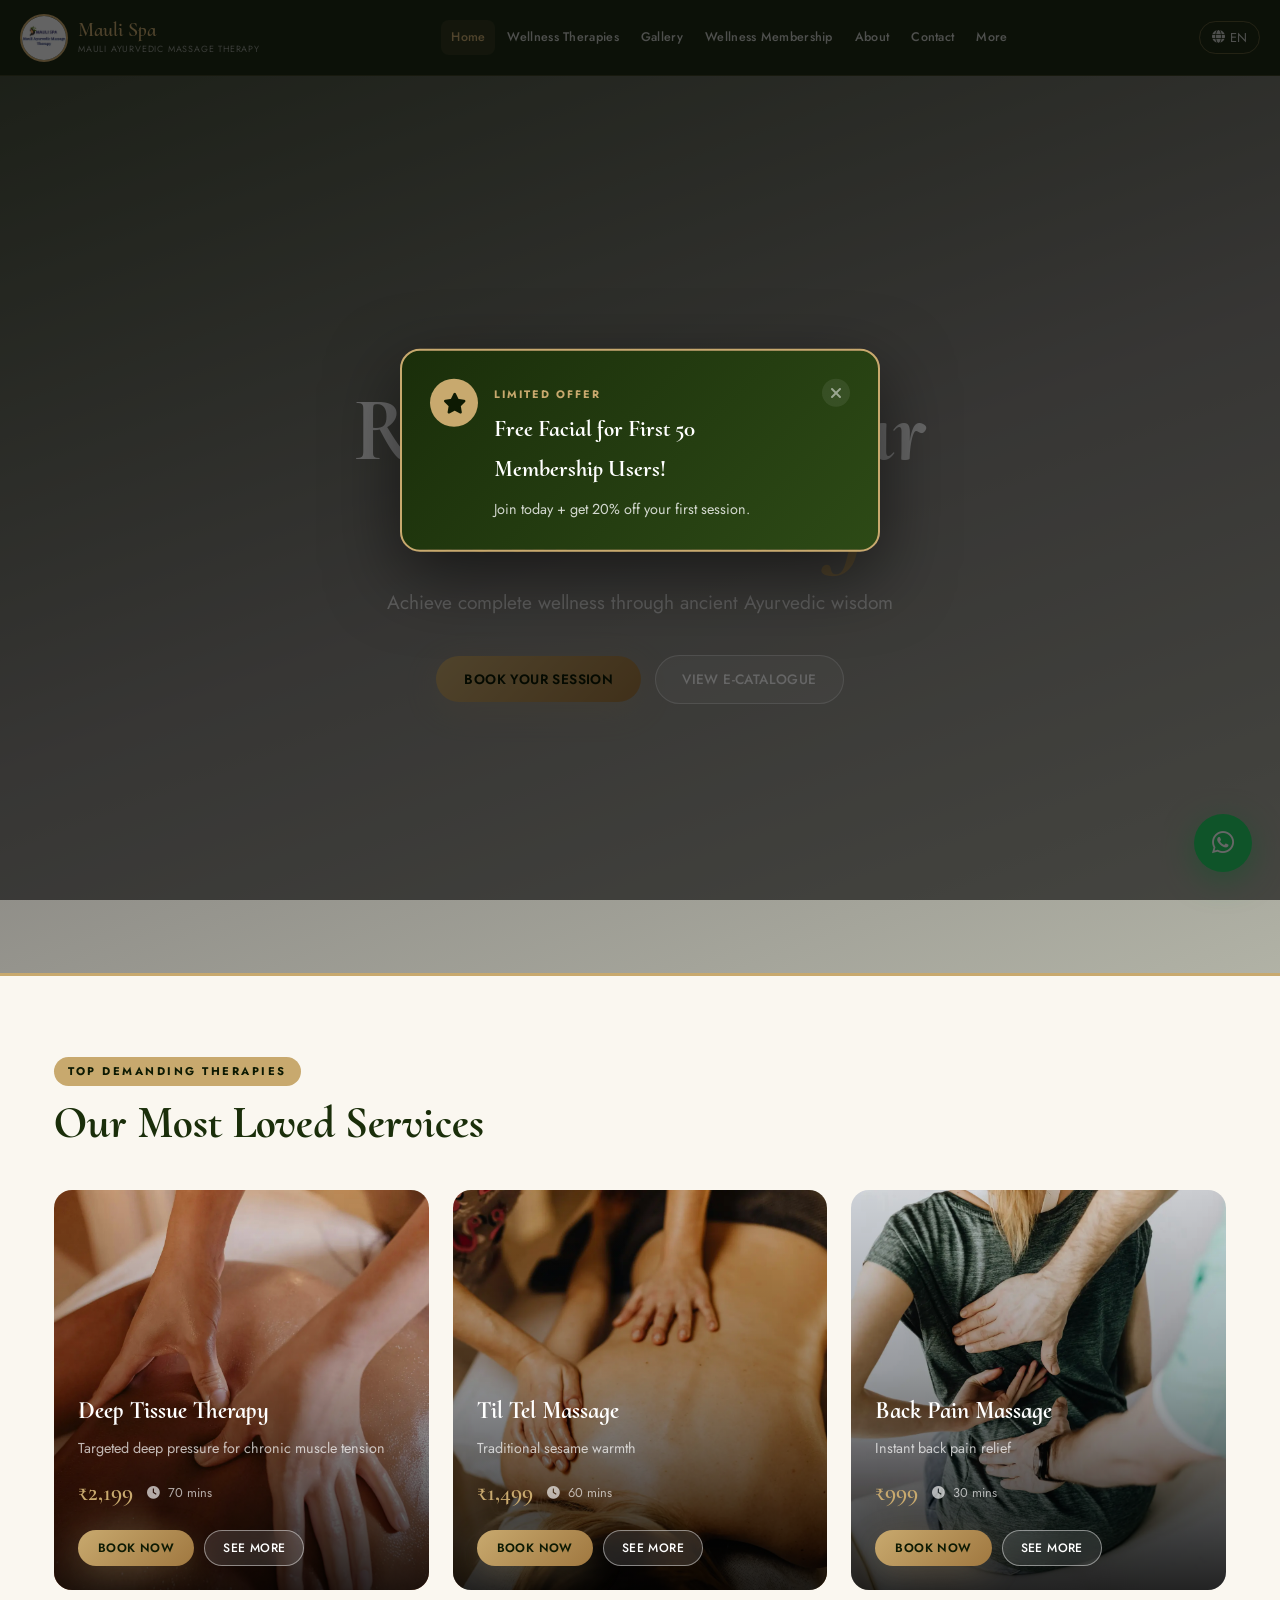
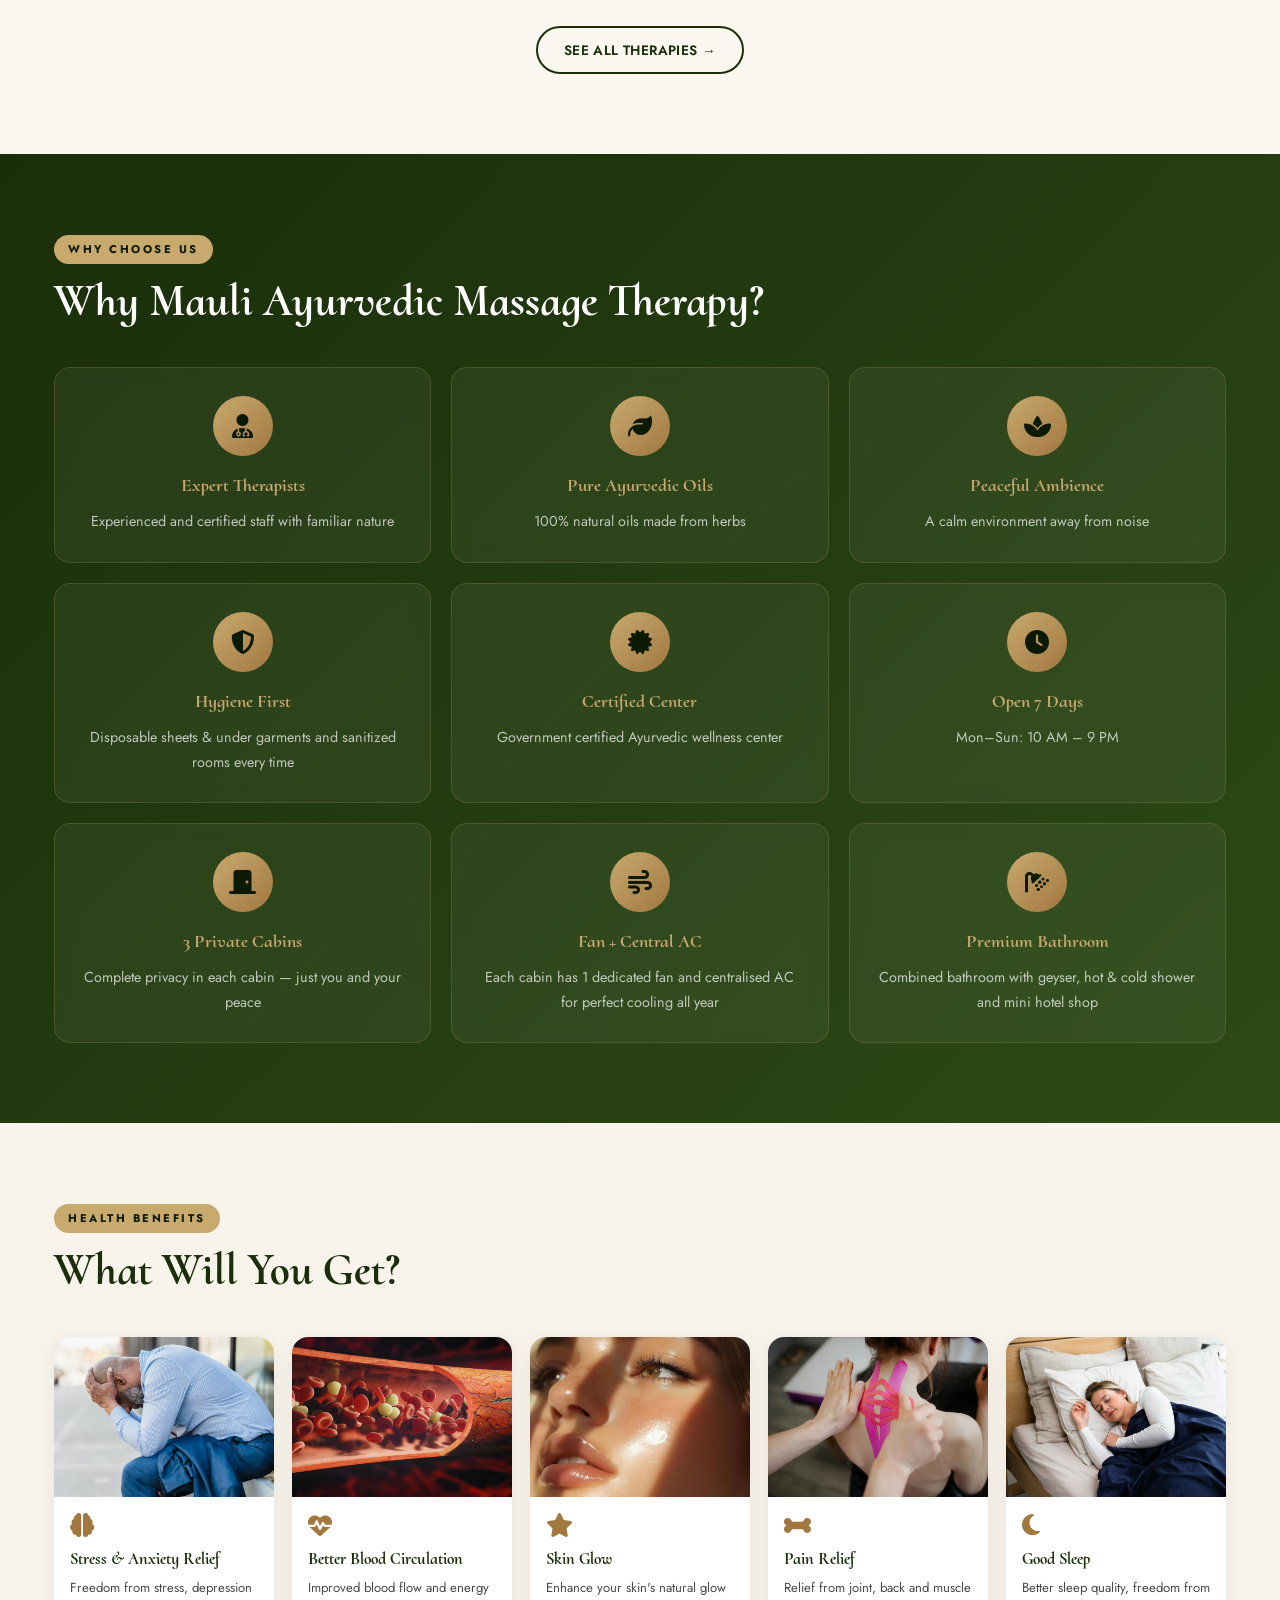
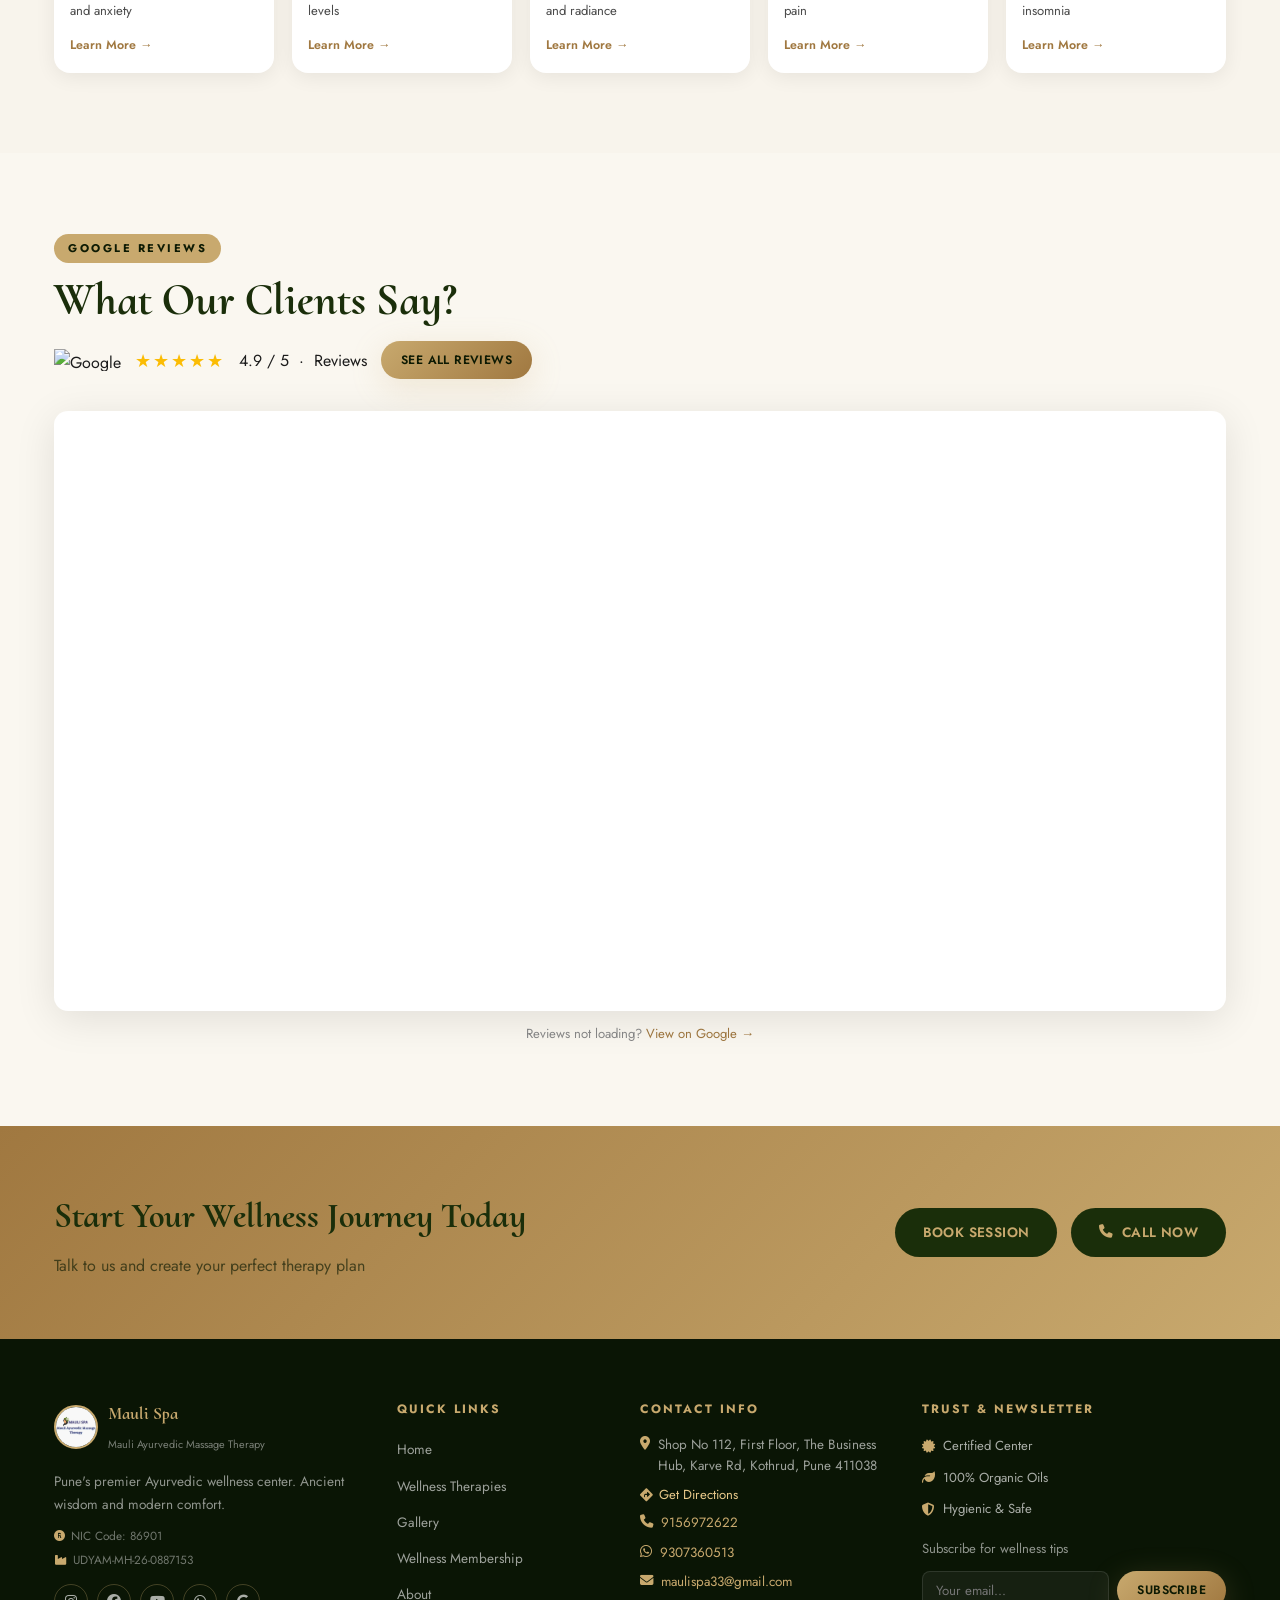
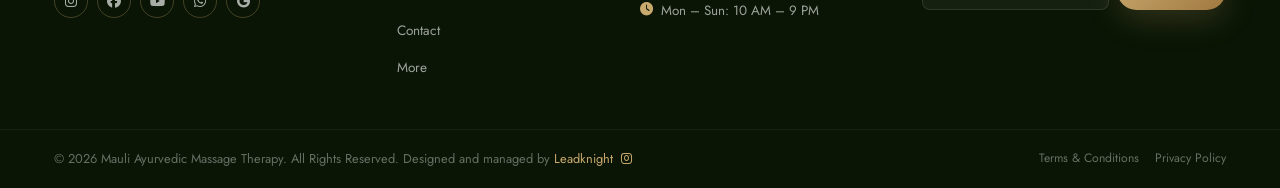
==== commit ddc77588: "Update index.html" ====
--- a/index.html
+++ b/index.html
@@ -381,7 +381,7 @@
       <div class="plan-card" id="planSilverCard">
         <div class="plan-header">
           <h3 data-i18n="planSilver">Silver</h3>
-          <div class="plan-price">₹2,089<span>/mo</span></div>
+          <div class="plan-price">Ayurvedic Therapy<span>/mo</span></div>
         </div>
         <ul class="plan-feats">
           <li><i class="fas fa-check"></i> <span data-i18n="silver1">1 Session / month</span></li>
@@ -399,7 +399,7 @@
         <div class="plan-badge">⭐ <span data-i18n="bestSeller">Best Seller</span></div>
         <div class="plan-header">
           <h3 data-i18n="planGold">Gold</h3>
-          <div class="plan-price">₹3,738<span>/mo</span></div>
+          <div class="plan-price">Ayurvedic Therapy<span>/mo</span></div>
         </div>
         <ul class="plan-feats">
           <li><i class="fas fa-check"></i> <span data-i18n="gold1">2 Sessions / month</span></li>
@@ -416,7 +416,7 @@
       <div class="plan-card platinum" id="planPlatCard">
         <div class="plan-header">
           <h3 data-i18n="planPlatinum">Platinum</h3>
-          <div class="plan-price">₹6,597<span>/mo</span></div>
+          <div class="plan-price">Ayurvedic Therapy<span>/mo</span></div>
         </div>
         <ul class="plan-feats">
           <li><i class="fas fa-check"></i> <span data-i18n="plat1">4 Sessions / month</span></li>
--- a/style.css
+++ b/style.css
@@ -1,7 +1,8 @@
 /* ============================================================
-   MAULI SPA V4 — COMPLETE STYLESHEET
+   MAULI SPA V4 — COMPLETE STYLESHEET (FULLY UPGRADED)
    Luxury Ayurvedic Wellness · Skeleton Loading · Hover Effects
-   Smart Calculator · About Images · More Card Overlays
+   Smart Calculator · About Images · More Card Overlays FIXED
+   Footer Mobile Fixed · Gallery Social Strip Fixed
    ============================================================ */
 
 :root {
@@ -28,7 +29,7 @@
 
 *,*::before,*::after{box-sizing:border-box;margin:0;padding:0;}
 html{scroll-behavior:smooth;font-size:16px;}
-body{font-family:var(--fb);background:var(--cream);color:var(--text);overflow-x:hidden;line-height:1.7;}
+body{font-family:var(--fb);background:var(--cream);color:var(--text);overflow-x:hidden;line-height:1.7;max-width:100vw;}
 a{text-decoration:none;color:inherit;}
 img{max-width:100%;height:auto;display:block;}
 button{cursor:pointer;border:none;background:none;font-family:inherit;}
@@ -36,7 +37,7 @@
 .container{width:100%;max-width:1220px;margin:0 auto;padding:0 24px;}
 
 /* ============================================================
-   SKELETON LOADING — Site-wide pulse animation
+   SKELETON LOADING
    ============================================================ */
 @keyframes skelPulse {
   0%,100%{opacity:1;}
@@ -49,7 +50,6 @@
   border-radius:8px;
 }
 
-/* Site Loader */
 .site-loader {
   position:fixed;inset:0;z-index:99999;
   background:var(--green);
@@ -70,7 +70,6 @@
 }
 @keyframes spin{to{transform:rotate(360deg);}}
 
-/* Therapy card skeletons */
 .therapies-skel-grid {
   display:grid;grid-template-columns:repeat(3,1fr);gap:28px;
 }
@@ -81,7 +80,6 @@
   animation:skelPulse 1.6s ease-in-out infinite;
 }
 
-/* Gallery skeletons */
 .gallery-skel-grid {
   columns:4;column-gap:12px;
 }
@@ -92,7 +90,6 @@
   animation:skelPulse 1.6s ease-in-out infinite;
 }
 
-/* Elfsite iframe skeleton */
 .skel-iframe {
   height:600px;border-radius:14px;margin-bottom:-600px;position:relative;z-index:1;
   background:linear-gradient(90deg,#e8e0d0 25%,#f5efea 50%,#e8e0d0 75%);
@@ -100,17 +97,14 @@
   animation:skelPulse 1.6s ease-in-out infinite;
 }
 
-/* About image skeleton */
 .about-img-skel {
   height:500px;border-radius:20px;
 }
 
-/* Team image skeletons */
 .team-img-skel {
   width:90px;height:90px;border-radius:50%;margin:0 auto 14px;
 }
 
-/* Map skeleton */
 .map-skel {
   border-radius:12px;
   background:linear-gradient(90deg,#e8e0d0 25%,#f5efea 50%,#e8e0d0 75%);
@@ -312,16 +306,38 @@
 .hy-item p{color:rgba(255,255,255,.65);font-size:.85rem;}
 
 /* ============================================================
-   GALLERY PAGE
-   ============================================================ */
-.social-strip{display:flex;gap:12px;flex-wrap:wrap;margin-bottom:40px;}
-.soc-btn{display:inline-flex;align-items:center;gap:8px;padding:10px 20px;border-radius:50px;font-size:.82rem;font-weight:600;transition:all .2s;letter-spacing:.3px;}
+   GALLERY PAGE — Social Strip FIXED (full width desktop)
+   ============================================================ */
+.social-strip{
+  display:flex;
+  flex-wrap:nowrap;
+  gap:12px;
+  width:100%;
+  margin-bottom:40px;
+}
+.soc-btn{
+  flex:1 1 0;
+  min-width:0;
+  display:inline-flex;
+  align-items:center;
+  justify-content:center;
+  gap:8px;
+  padding:10px 14px;
+  border-radius:50px;
+  font-size:.82rem;
+  font-weight:600;
+  transition:all .2s;
+  letter-spacing:.3px;
+  white-space:nowrap;
+  text-align:center;
+}
 .soc-btn.instagram{background:linear-gradient(135deg,#833ab4,#fd1d1d,#fcb045);color:#fff;}
 .soc-btn.facebook{background:#1877F2;color:#fff;}
 .soc-btn.youtube{background:#FF0000;color:#fff;}
 .soc-btn.whatsapp{background:#25D366;color:#fff;}
 .soc-btn.gmaps{background:#4285F4;color:#fff;}
 .soc-btn:hover{transform:translateY(-2px);box-shadow:0 8px 24px rgba(0,0,0,.2);}
+
 .social-section-header{text-align:center;font-family:var(--fd);font-size:clamp(1.2rem,3vw,1.8rem);color:var(--green);font-weight:700;margin:40px 0 20px;}
 .virtual-tour-wrap{margin-bottom:50px;}
 .vt-video{border-radius:16px;overflow:hidden;position:relative;height:460px;}
@@ -355,7 +371,6 @@
 .savings-calc h3{font-family:var(--fd);font-size:1.6rem;color:var(--green);margin-bottom:8px;}
 .calc-sub{font-size:.88rem;color:var(--text2);margin-bottom:24px;}
 
-/* Calculator selectors */
 .calc-selectors{display:flex;gap:20px;justify-content:center;margin-bottom:28px;flex-wrap:wrap;}
 .calc-sel-wrap{display:flex;flex-direction:column;gap:6px;min-width:240px;text-align:left;}
 .calc-sel-wrap label{font-size:.75rem;font-weight:600;color:var(--green);text-transform:uppercase;letter-spacing:.5px;}
@@ -373,25 +388,71 @@
 .sc-box.highlight strong{color:var(--gold);}
 .sc-arrow{font-size:1.8rem;color:var(--gold);}
 
-/* Plan cards — Calculator saving tag */
-.plan-calc-saving {
-  display:none;
+/* Plan cards — actual price row injected by JS */
+.plan-actual-price-row {
+  background:var(--warm);
+  border-radius:10px;
+  padding:12px 14px;
+  margin:10px 0 14px;
+  border:1.5px solid var(--border);
+  transition:all .3s;
+}
+.plan-card.platinum .plan-actual-price-row {
+  background:rgba(255,255,255,.08);
+  border-color:rgba(200,169,110,.25);
+}
+.plan-actual-price-row .par-therapy-name {
+  font-size:.7rem;
+  color:var(--text3);
+  text-transform:uppercase;
+  letter-spacing:.5px;
+  font-weight:600;
+  margin-bottom:6px;
+}
+.plan-card.platinum .plan-actual-price-row .par-therapy-name {
+  color:rgba(255,255,255,.45);
+}
+.par-price-line {
+  display:flex;
+  align-items:center;
+  gap:8px;
+  flex-wrap:wrap;
+}
+.par-normal {
+  font-size:.85rem;
+  color:var(--text3);
+  text-decoration:line-through;
+}
+.par-member {
+  font-family:var(--fd);
+  font-size:1.35rem;
+  color:var(--gold-dk);
+  font-weight:700;
+}
+.plan-card.platinum .par-member {
+  color:var(--gold);
+}
+.par-saving-badge {
+  background:linear-gradient(135deg,#22863a,#2ea44f);
+  color:#fff;
+  font-size:.68rem;
+  font-weight:700;
+  padding:3px 9px;
+  border-radius:20px;
+  white-space:nowrap;
+}
+.plan-card.platinum .par-saving-badge {
   background:linear-gradient(135deg,var(--gold-dk),var(--gold));
   color:#0d1a03;
-  font-size:.75rem;font-weight:700;
-  padding:6px 12px;border-radius:8px;
-  margin:10px 0;
-  text-align:center;
-}
-.plan-card.platinum .plan-calc-saving {
-  background:rgba(200,169,110,.2);
-  color:var(--gold);
 }
 
 /* Calculator-selected plan card highlight */
 .plan-card.calc-selected {
-  box-shadow:0 0 0 3px var(--gold), 0 16px 60px rgba(200,169,110,.3) !important;
-  transform:translateY(-6px) !important;
+  box-shadow:0 0 0 3px var(--gold),0 20px 60px rgba(200,169,110,.28) !important;
+  transform:translateY(-8px) !important;
+}
+.plan-card.bestseller.calc-selected {
+  transform:scale(1.03) translateY(-8px) !important;
 }
 
 /* Plan cards */
@@ -429,7 +490,7 @@
 .faq-a.show{display:block;}
 
 /* ============================================================
-   ABOUT PAGE — Image with skeleton
+   ABOUT PAGE
    ============================================================ */
 .about-grid{display:grid;grid-template-columns:1fr 1fr;gap:60px;align-items:center;margin-bottom:70px;}
 .about-story p{color:var(--text2);margin-bottom:14px;font-size:1.02rem;line-height:1.8;}
@@ -447,7 +508,6 @@
 .vision-card h3{font-family:var(--fd);font-size:1.2rem;color:var(--green);margin-bottom:8px;}
 .vision-card p{color:var(--text2);font-size:.9rem;}
 
-/* Team grid — with skeleton layering */
 .team-grid{display:grid;grid-template-columns:repeat(5,1fr);gap:20px;}
 .team-card{background:#fff;border-radius:16px;padding:20px;text-align:center;box-shadow:var(--shadow);transition:transform .3s;position:relative;}
 .team-card:hover{transform:translateY(-4px);}
@@ -491,52 +551,48 @@
 .map-wrap{border-radius:14px;overflow:hidden;box-shadow:var(--shadow);}
 
 /* ============================================================
-   MORE PAGE — Cards with hover overlay effects
+   MORE PAGE — FIXED: No blocking overlay, subtle hover only
    ============================================================ */
 .more-cards-grid{display:grid;grid-template-columns:repeat(3,1fr);gap:28px;margin-bottom:60px;}
 .more-feature-card{
-  background:#fff;border-radius:20px;padding:32px;box-shadow:var(--shadow);
-  transition:transform .3s, box-shadow .3s;
-  position:relative;overflow:hidden;
-}
-.more-feature-card:hover{transform:translateY(-6px);box-shadow:0 24px 70px rgba(0,0,0,.14);}
-
-/* Hover overlay for more cards */
-.mfc-hover-overlay {
-  position:absolute;inset:0;
-  background:linear-gradient(135deg,var(--green) 0%,var(--green2) 100%);
-  display:flex;flex-direction:column;align-items:center;justify-content:center;
-  gap:16px;padding:30px;
-  opacity:0;
-  transition:opacity .35s ease;
-  z-index:10;
+  background:#fff;
   border-radius:20px;
-  text-align:center;
-}
-.more-feature-card:hover .mfc-hover-overlay {opacity:1;}
-.mfc-hover-overlay .mfc-hover-icon {
-  font-size:3rem;color:var(--gold);
-  animation:bounceIcon .6s ease both;
-}
-@keyframes bounceIcon{0%{transform:scale(.5);opacity:0;}60%{transform:scale(1.2);}100%{transform:scale(1);opacity:1;}}
-.mfc-hover-overlay span {
-  font-family:var(--fd);font-size:1.4rem;color:#fff;line-height:1.3;
-}
-.mfc-icon{width:64px;height:64px;background:linear-gradient(135deg,var(--green),var(--green2));border-radius:50%;display:flex;align-items:center;justify-content:center;margin-bottom:18px;position:relative;z-index:1;}
-.mfc-icon i{font-size:1.6rem;color:var(--gold);}
-.more-feature-card h3{font-family:var(--fd);font-size:1.5rem;color:var(--green);margin-bottom:10px;position:relative;z-index:1;}
-.more-feature-card p{color:var(--text2);margin-bottom:20px;position:relative;z-index:1;}
-.refer-steps{display:flex;flex-direction:column;gap:12px;margin-bottom:18px;position:relative;z-index:1;}
+  padding:32px;
+  box-shadow:var(--shadow);
+  border:2px solid transparent;
+  position:relative;
+  overflow:hidden;
+  transition:transform .3s ease, box-shadow .3s ease, border-color .3s ease;
+}
+.more-feature-card:hover{
+  transform:translateY(-6px);
+  box-shadow:0 24px 70px rgba(0,0,0,.14);
+  border-color:var(--gold);
+}
+/* Icon accent on hover — no overlay blocking clicks */
+.more-feature-card:hover .mfc-icon{
+  background:linear-gradient(135deg,var(--gold-dk),var(--gold));
+  transition:all .3s ease;
+}
+.more-feature-card:hover .mfc-icon i{
+  color:#0d1a03;
+}
+
+.mfc-icon{width:64px;height:64px;background:linear-gradient(135deg,var(--green),var(--green2));border-radius:50%;display:flex;align-items:center;justify-content:center;margin-bottom:18px;transition:all .3s ease;}
+.mfc-icon i{font-size:1.6rem;color:var(--gold);transition:color .3s ease;}
+.more-feature-card h3{font-family:var(--fd);font-size:1.5rem;color:var(--green);margin-bottom:10px;}
+.more-feature-card p{color:var(--text2);margin-bottom:20px;}
+.refer-steps{display:flex;flex-direction:column;gap:12px;margin-bottom:18px;}
 .rs{display:flex;align-items:flex-start;gap:12px;}
 .rs span{background:var(--gold);color:#0d1a03;width:26px;height:26px;border-radius:50%;display:flex;align-items:center;justify-content:center;font-size:.78rem;font-weight:700;flex-shrink:0;}
 .rs p{font-size:.87rem;color:var(--text2);}
-.refer-benefits{background:var(--warm);border-radius:12px;padding:14px;margin-bottom:18px;position:relative;z-index:1;}
+.refer-benefits{background:var(--warm);border-radius:12px;padding:14px;margin-bottom:18px;}
 .rb{display:flex;align-items:center;gap:10px;margin-bottom:8px;}
 .rb:last-child{margin-bottom:0;}
 .rb i{color:var(--gold-dk);}
 .rb span{font-size:.85rem;color:var(--text);}
-.terms-note{font-size:.72rem;color:var(--text3);margin-top:10px;position:relative;z-index:1;}
-.join-options{display:grid;grid-template-columns:1fr 1fr;gap:14px;margin-top:14px;position:relative;z-index:1;}
+.terms-note{font-size:.72rem;color:var(--text3);margin-top:10px;}
+.join-options{display:grid;grid-template-columns:1fr 1fr;gap:14px;margin-top:14px;}
 .jo-card{background:var(--warm);border-radius:14px;padding:18px;text-align:center;border:1px solid var(--border);}
 .jo-icon{width:46px;height:46px;background:linear-gradient(135deg,var(--gold),var(--gold-dk));border-radius:50%;display:flex;align-items:center;justify-content:center;margin:0 auto 10px;}
 .jo-icon i{color:#0d1a03;font-size:1.1rem;}
@@ -544,7 +600,7 @@
 .jo-list{list-style:none;text-align:left;margin-bottom:14px;}
 .jo-list li{font-size:.8rem;color:var(--text2);padding:3px 0;display:flex;align-items:center;gap:6px;}
 .jo-list li::before{content:"✓";color:var(--gold-dk);font-weight:700;}
-.learn-grid{display:grid;grid-template-columns:1fr 1fr;gap:12px;margin-bottom:18px;position:relative;z-index:1;}
+.learn-grid{display:grid;grid-template-columns:1fr 1fr;gap:12px;margin-bottom:18px;}
 .lg-item{background:var(--warm);border-radius:12px;padding:16px;border-left:3px solid var(--gold);display:flex;flex-direction:column;gap:5px;}
 .lg-item i{font-size:1.2rem;color:var(--gold-dk);margin-bottom:4px;}
 .lg-item h5{font-size:.88rem;color:var(--green);margin-bottom:2px;font-weight:600;}
@@ -558,7 +614,6 @@
 .lg-cert-strip i{animation:spin-hg 1.8s ease-in-out infinite;}
 @keyframes spin-hg{0%,100%{opacity:1;transform:scale(1);}50%{opacity:.6;transform:scale(1.2) rotate(15deg);}}
 
-/* More quick grid */
 .more-quick-grid{display:grid;grid-template-columns:repeat(6,1fr);gap:16px;}
 .mq-card{background:#fff;border-radius:14px;padding:20px 14px;text-align:center;box-shadow:0 4px 16px rgba(0,0,0,.06);border:2px solid transparent;transition:all .3s;cursor:pointer;display:block;}
 .mq-card:hover{border-color:var(--gold);transform:translateY(-3px);box-shadow:0 12px 30px rgba(200,169,110,.2);}
@@ -601,10 +656,10 @@
 .bm-title{font-family:var(--fd);font-size:1.8rem;color:var(--green);margin-bottom:12px;}
 
 /* ============================================================
-   FOOTER
-   ============================================================ */
-.footer{background:#0a1505;color:#fff;}
-.footer-grid{display:grid;grid-template-columns:1.5fr 1fr 1.2fr 1.2fr;gap:40px;padding:60px 0 40px;}
+   FOOTER — Mobile padding FIXED
+   ============================================================ */
+.footer{background:#0a1505;color:#fff;overflow-x:hidden;}
+.footer-grid{display:grid;grid-template-columns:1.5fr 1fr 1.2fr 1.2fr;gap:40px;padding:60px 24px 40px;}
 .fc h4{font-size:.76rem;font-weight:700;letter-spacing:2px;text-transform:uppercase;color:var(--gold);margin-bottom:16px;}
 .footer-logo{display:flex;align-items:center;gap:10px;margin-bottom:14px;}
 .footer-logo img{width:44px;height:44px;border-radius:50%;border:2px solid var(--gold);}
@@ -632,7 +687,7 @@
 .nl-input{flex:1;padding:9px 13px;border-radius:8px;border:1px solid rgba(255,255,255,.1);background:rgba(255,255,255,.05);color:#fff;font-size:.83rem;outline:none;}
 .nl-input:focus{border-color:var(--gold);}
 .footer-bottom{border-top:1px solid rgba(255,255,255,.05);padding:18px 0;}
-.footer-bottom-inner{display:flex;align-items:center;justify-content:space-between;gap:18px;flex-wrap:wrap;}
+.footer-bottom-inner{display:flex;align-items:center;justify-content:space-between;gap:18px;flex-wrap:wrap;padding:0 24px;}
 .footer-bottom p{font-size:.8rem;color:rgba(255,255,255,.38);}
 .footer-bottom a{color:var(--gold);}
 .legal-footer-links{display:flex;gap:16px;justify-content:flex-end;}
@@ -651,7 +706,6 @@
 .back-to-top:hover{background:var(--gold);color:#0d1a03;}
 .back-to-top.show{display:flex;}
 
-/* Reviews fallback link */
 .reviews-fallback-link{text-align:center;margin-top:12px;font-size:.82rem;color:var(--text3);}
 .reviews-fallback-link a{color:var(--gold-dk);}
 
@@ -689,6 +743,9 @@
   .elfsite-reviews-wrap iframe,.skel-iframe{height:500px;}
   .calc-selectors{flex-direction:column;align-items:center;}
   .calc-sel-wrap{min-width:90%;max-width:400px;}
+  /* Social strip: wrap on tablet */
+  .social-strip{flex-wrap:wrap;}
+  .soc-btn{flex:1 1 calc(33% - 8px);min-width:calc(33% - 8px);}
 }
 @media(max-width:640px){
   :root{--hh:62px;}
@@ -707,15 +764,25 @@
   .masonry-grid,.gallery-skel-grid{columns:2;}
   .team-grid{grid-template-columns:1fr 1fr;}
   .more-quick-grid{grid-template-columns:repeat(2,1fr);}
-  .footer-grid{grid-template-columns:1fr;}
-  .footer-bottom-inner{flex-direction:column;text-align:center;}
+  /* Footer mobile fix */
+  .footer-grid{grid-template-columns:1fr;padding:36px 18px 28px;}
+  .footer-bottom-inner{flex-direction:column;text-align:center;padding:0 18px;gap:10px;}
+  .footer-bio,.fc-contact p,.footer-links a{font-size:.83rem;}
+  .footer-reg-codes span{font-size:.72rem;}
+  .newsletter-row{flex-wrap:wrap;}
+  .nl-input{width:100%;min-width:0;}
+  .footer-bottom p{font-size:.74rem;}
+  .legal-footer-links{justify-content:center;gap:14px;}
+  .footer-socials{gap:8px;}
+  /* Social strip mobile: 2 col */
+  .social-strip{flex-wrap:wrap;gap:8px;}
+  .soc-btn{flex:1 1 calc(50% - 4px);min-width:0;max-width:calc(50% - 4px);padding:10px 8px;font-size:.76rem;}
+  .soc-btn:last-child:nth-child(odd){flex:1 1 100%;max-width:100%;}
   .cta-banner-inner{flex-direction:column;text-align:center;}
   .sc-inner{flex-direction:column;align-items:center;}
   .sc-arrow{transform:rotate(90deg);}
   .form-row{grid-template-columns:1fr;}
   .elfsite-reviews-wrap iframe,.skel-iframe{height:400px;}
-  .social-strip{flex-wrap:wrap;}
-  .soc-btn{padding:8px 14px;font-size:.76rem;}
   .top3-card{min-height:260px;}
   .tc-skel{height:260px;}
   .learn-grid{grid-template-columns:1fr!important;}
@@ -740,5 +807,4 @@
   .tc-overlay-btn{opacity:1;}
   .top3-stroke-video{opacity:1;}
   .top3-bg-img{opacity:0;}
-  .mfc-hover-overlay{display:none;}
-}
+}
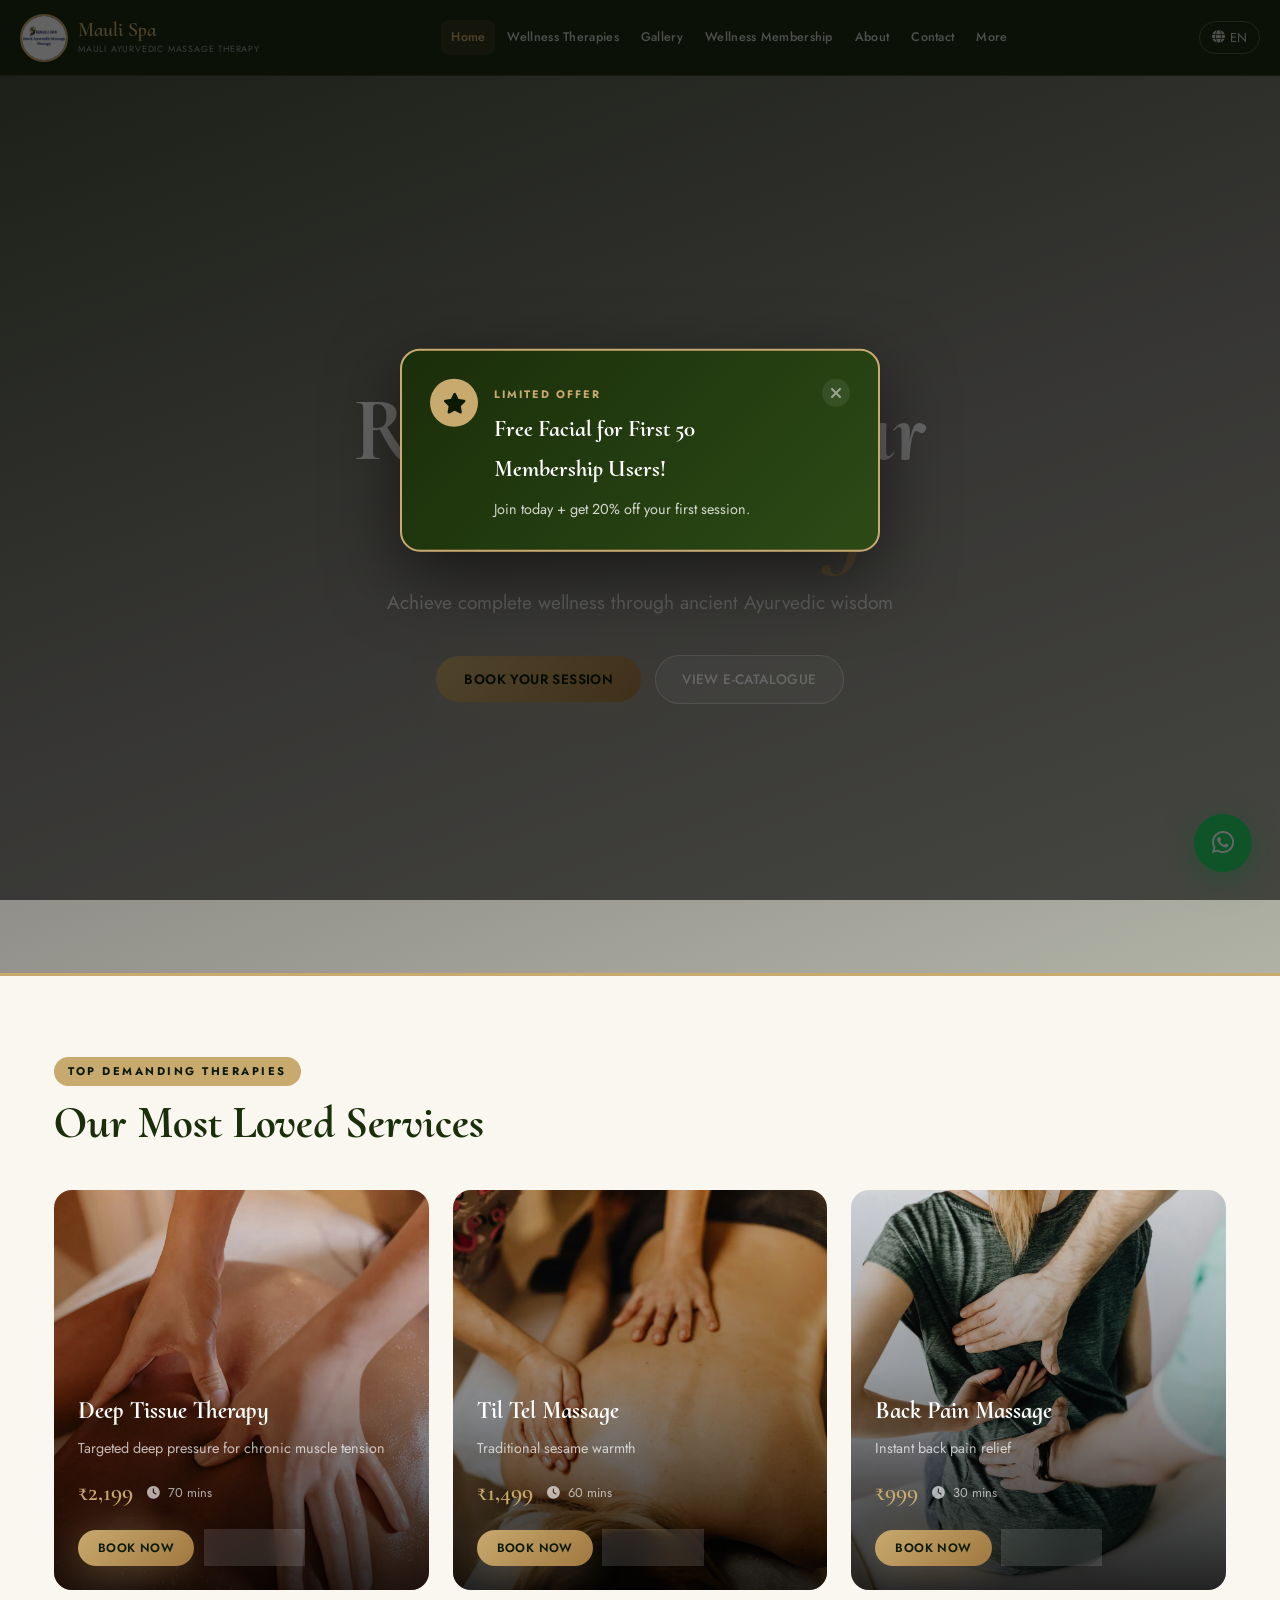
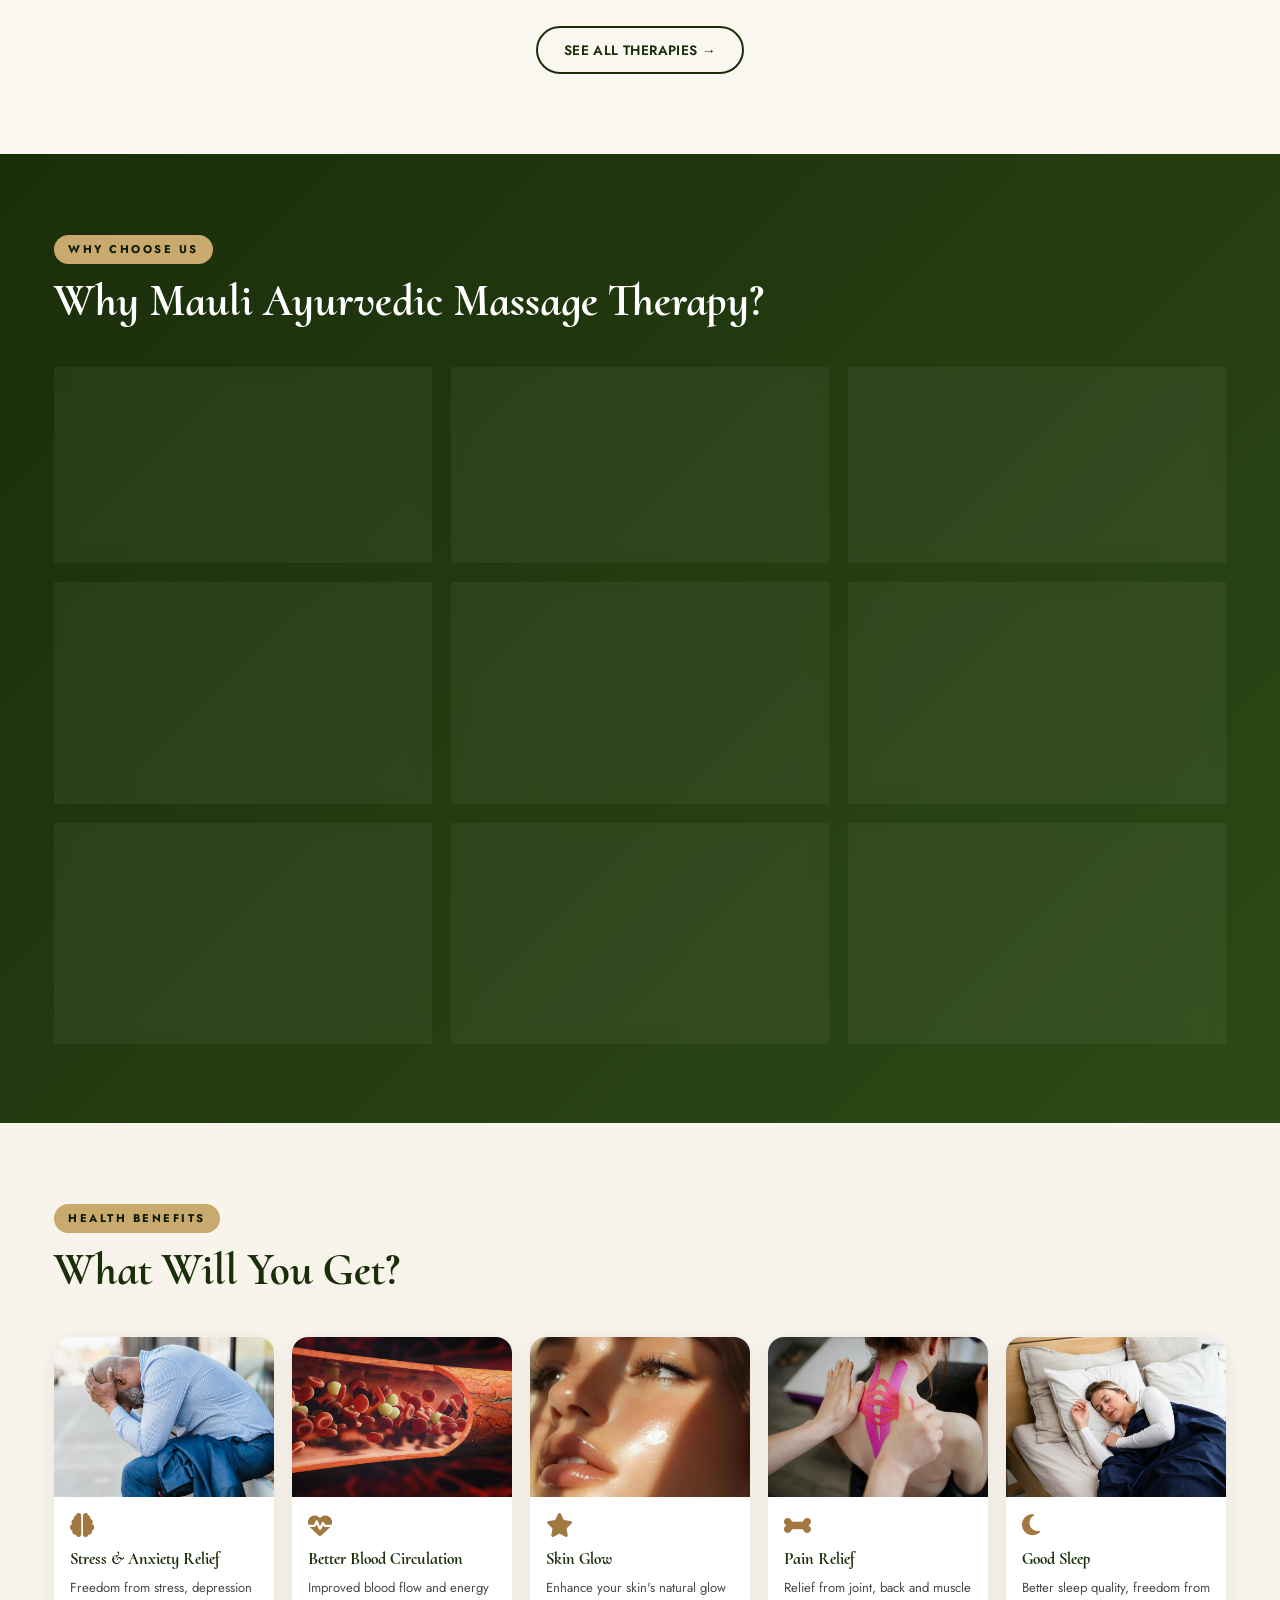
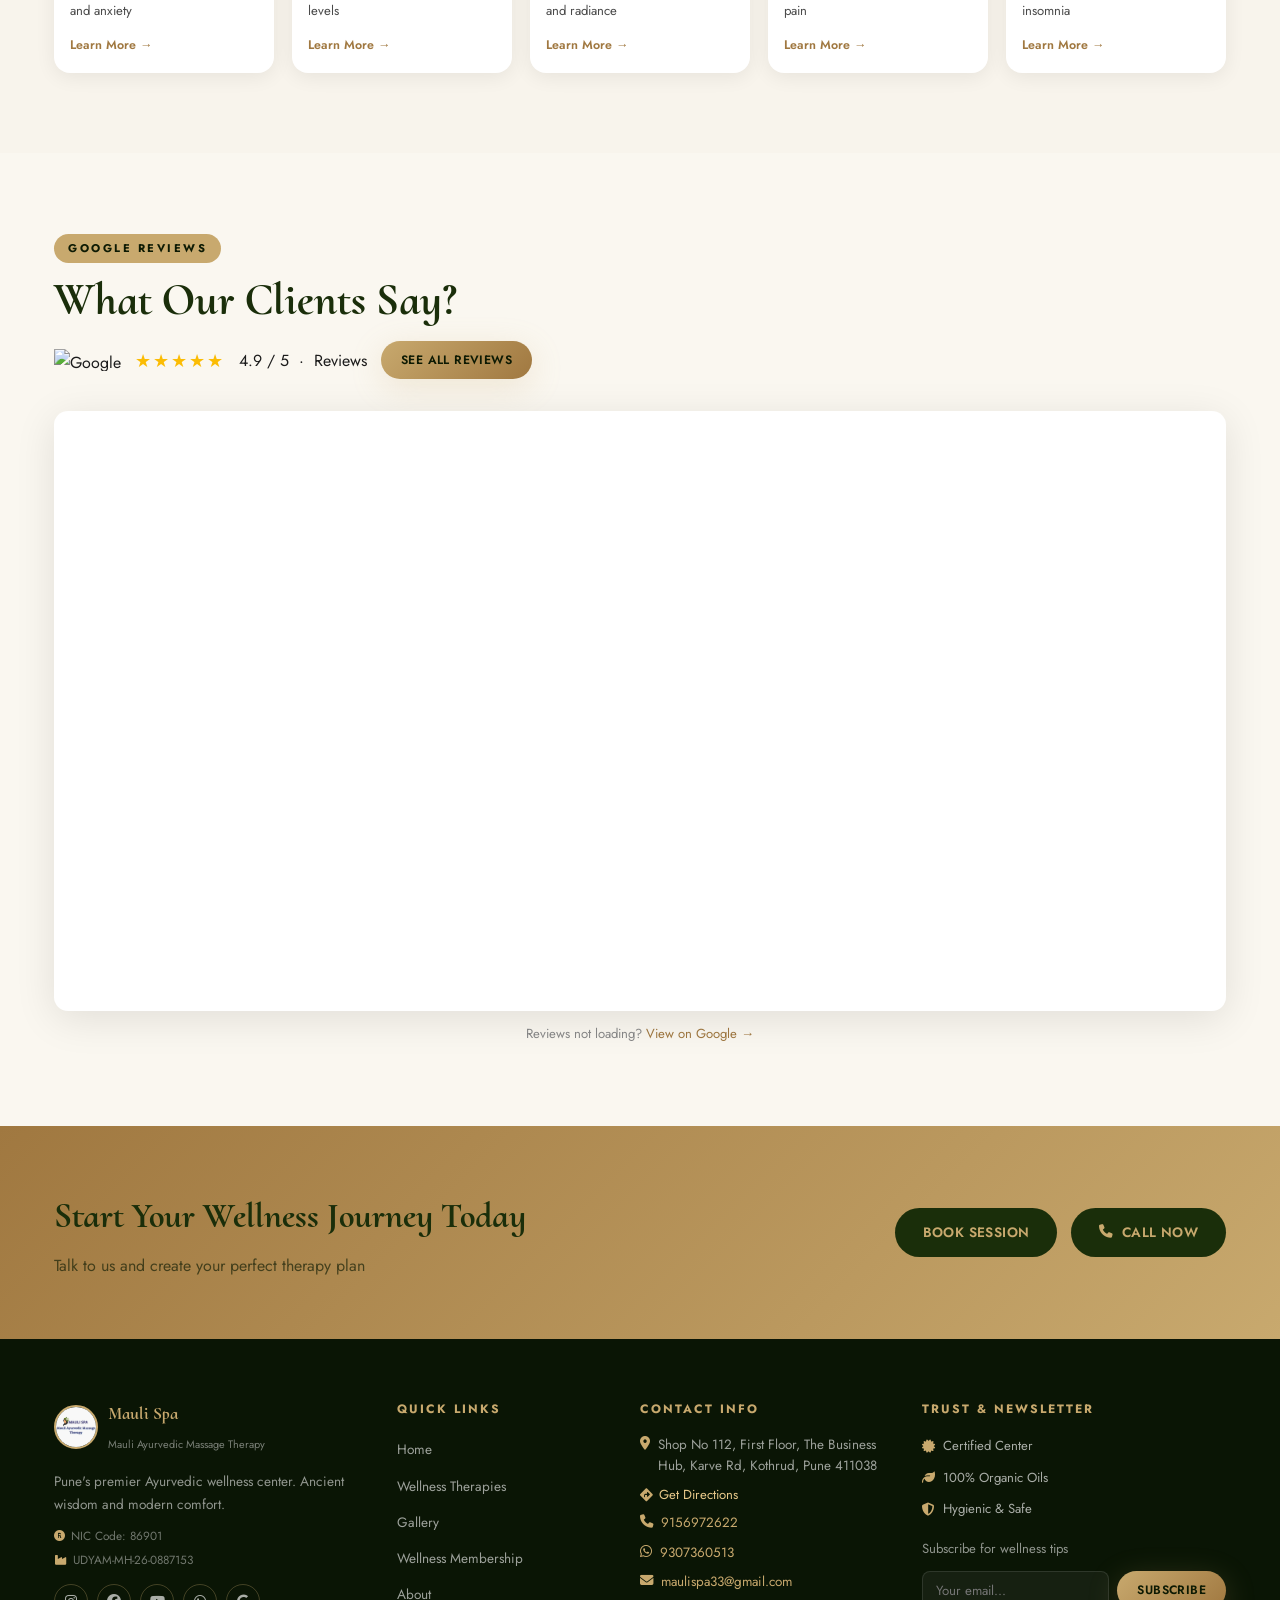
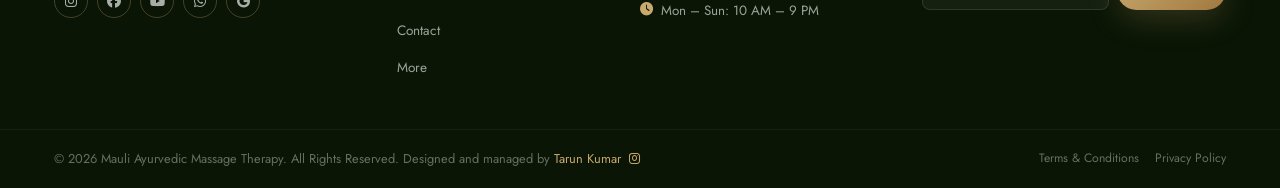
==== commit fbb87bfa: "Update index.html" ====
--- a/index.html
+++ b/index.html
@@ -494,7 +494,7 @@
       <div class="team-card">
         <div class="team-img-skel skel-pulse" id="ti2"></div>
         <div class="team-img" style="background-image:url('assets/about/rani.png')"></div>
-        <h4>Rani</h4><p>Senior Ayurvedic Therapist</p><small>2 Years Experience</small>
+        <h4>Rani Shindhe</h4><p>Senior Ayurvedic Therapist</p><small>2 Years Experience</small>
       </div>
       <div class="team-card">
         <div class="team-img-skel skel-pulse" id="ti3"></div>
@@ -508,9 +508,9 @@
       </div>
       <div class="team-card special-card">
         <div class="team-img-skel skel-pulse" id="ti5"></div>
-        <div class="team-img" style="background-image:url('https://images.unsplash.com/photo-1472099645785-5658abf4ff4e?w=300&h=300&fit=crop')"></div>
-        <h4>Tarun Kumar</h4><p>Marketing Expert</p><small>Last 5 Years · Lead Knight</small>
-        <a href="https://instagram.com/lead.knight" target="_blank" class="btn-gold btn-sm" style="margin-top:10px;display:inline-flex;align-items:center;gap:6px;"><i class="fab fa-instagram"></i> Connect</a>
+        <div class="team-img" style="background-image:url('assets/about/tarunkumar.webp?w=300&h=300&fit=crop')"></div>
+        <h4>Tarun Kumar</h4><p>Marketing Expert</p><small>Last 5 Years · Tarun Kumar</small>
+        <a href="https://instagram.com/tarunsgn" target="_blank" class="btn-gold btn-sm" style="margin-top:10px;display:inline-flex;align-items:center;gap:6px;"><i class="fab fa-instagram"></i> Connect</a>
       </div>
     </div>
   </div>
@@ -764,7 +764,7 @@
   </div>
   <div class="footer-bottom">
     <div class="container footer-bottom-inner">
-      <p>© 2026 Mauli Ayurvedic Massage Therapy. All Rights Reserved. Designed and managed by <a href="https://www.leadknight.in" target="_blank">Leadknight</a> <a href="https://instagram.com/lead.knight" target="_blank" style="margin-left:4px"><i class="fab fa-instagram"></i></a></p>
+      <p>© 2026 Mauli Ayurvedic Massage Therapy. All Rights Reserved. Designed and managed by <a href="https://wa.me/+919205806024" target="_blank">Tarun Kumar</a> <a href="https://instagram.com/tarunsgn" target="_blank" style="margin-left:4px"><i class="fab fa-instagram"></i></a></p>
       <div class="legal-footer-links">
         <a href="javascript:void(0)" onclick="openLegalPopup('terms')" data-i18n="navTerms">Terms &amp; Conditions</a>
         <a href="javascript:void(0)" onclick="openLegalPopup('privacy')" data-i18n="navPrivacy">Privacy Policy</a>
